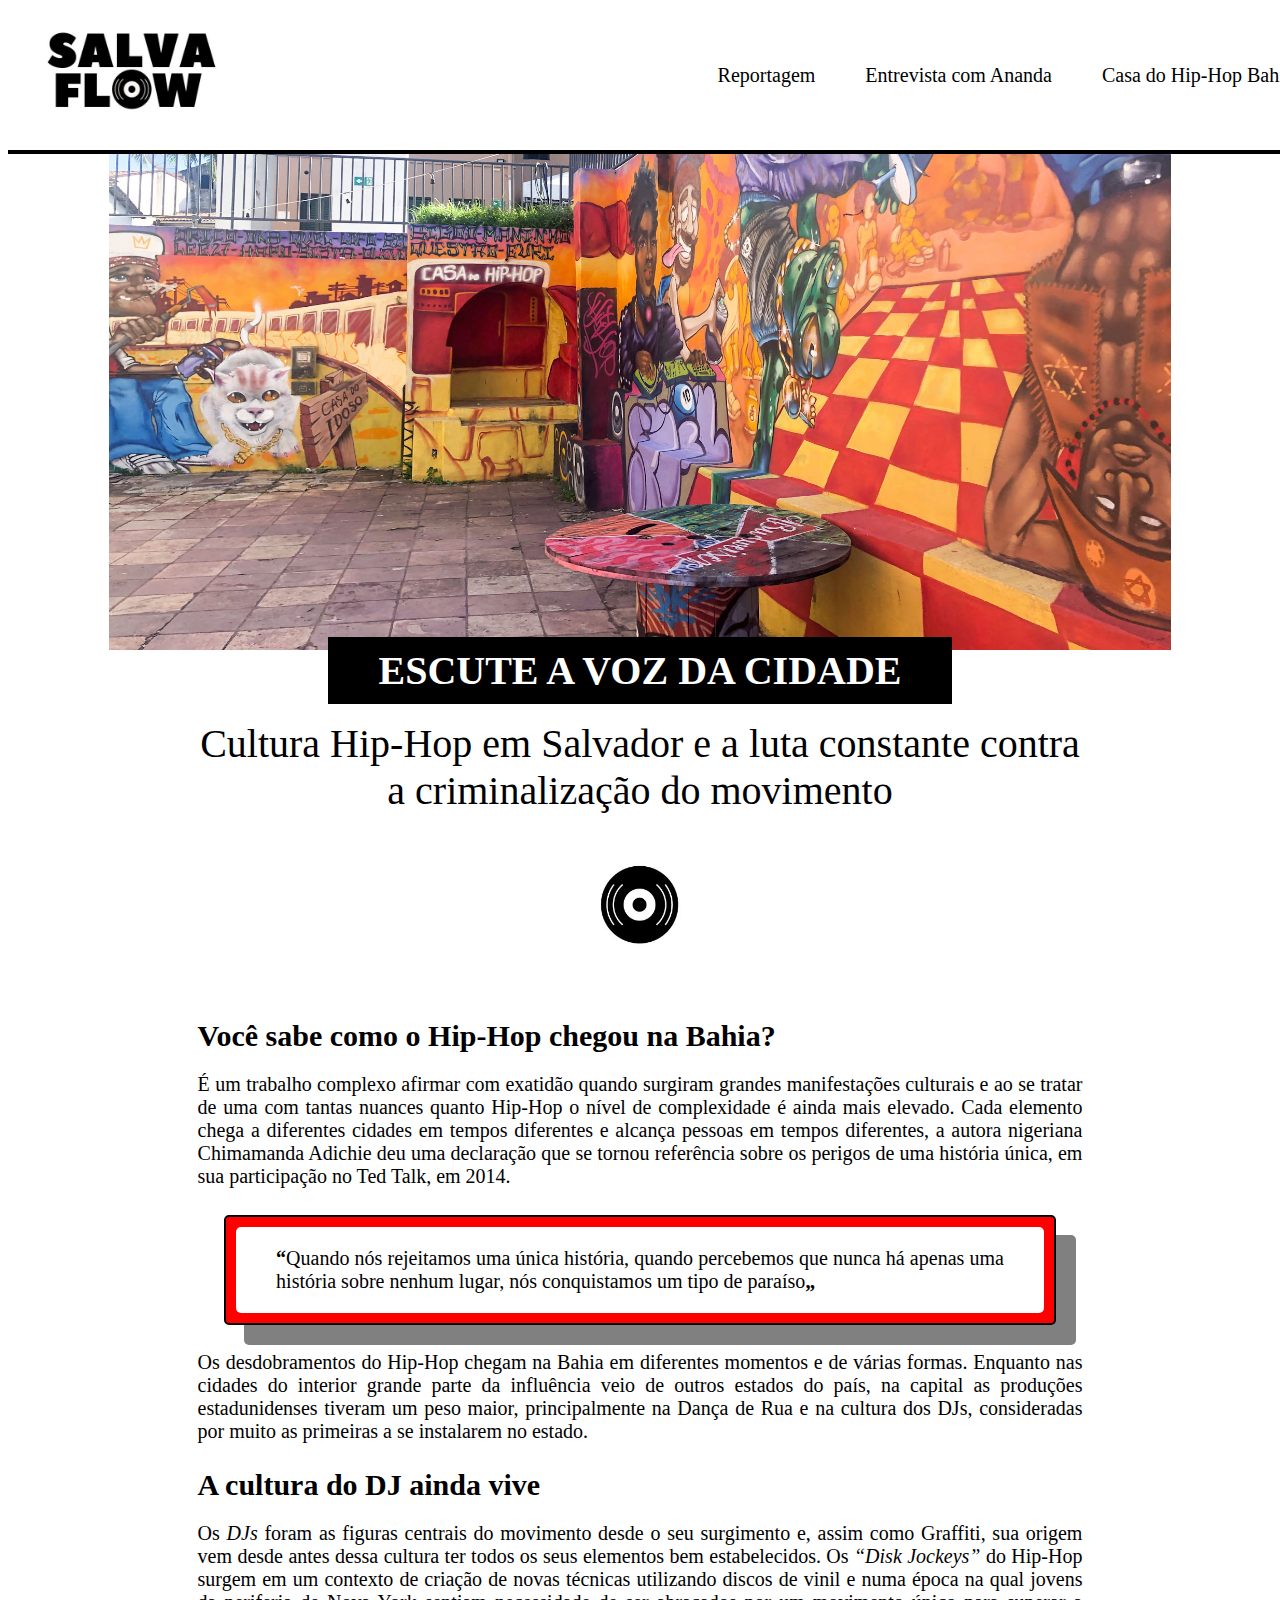
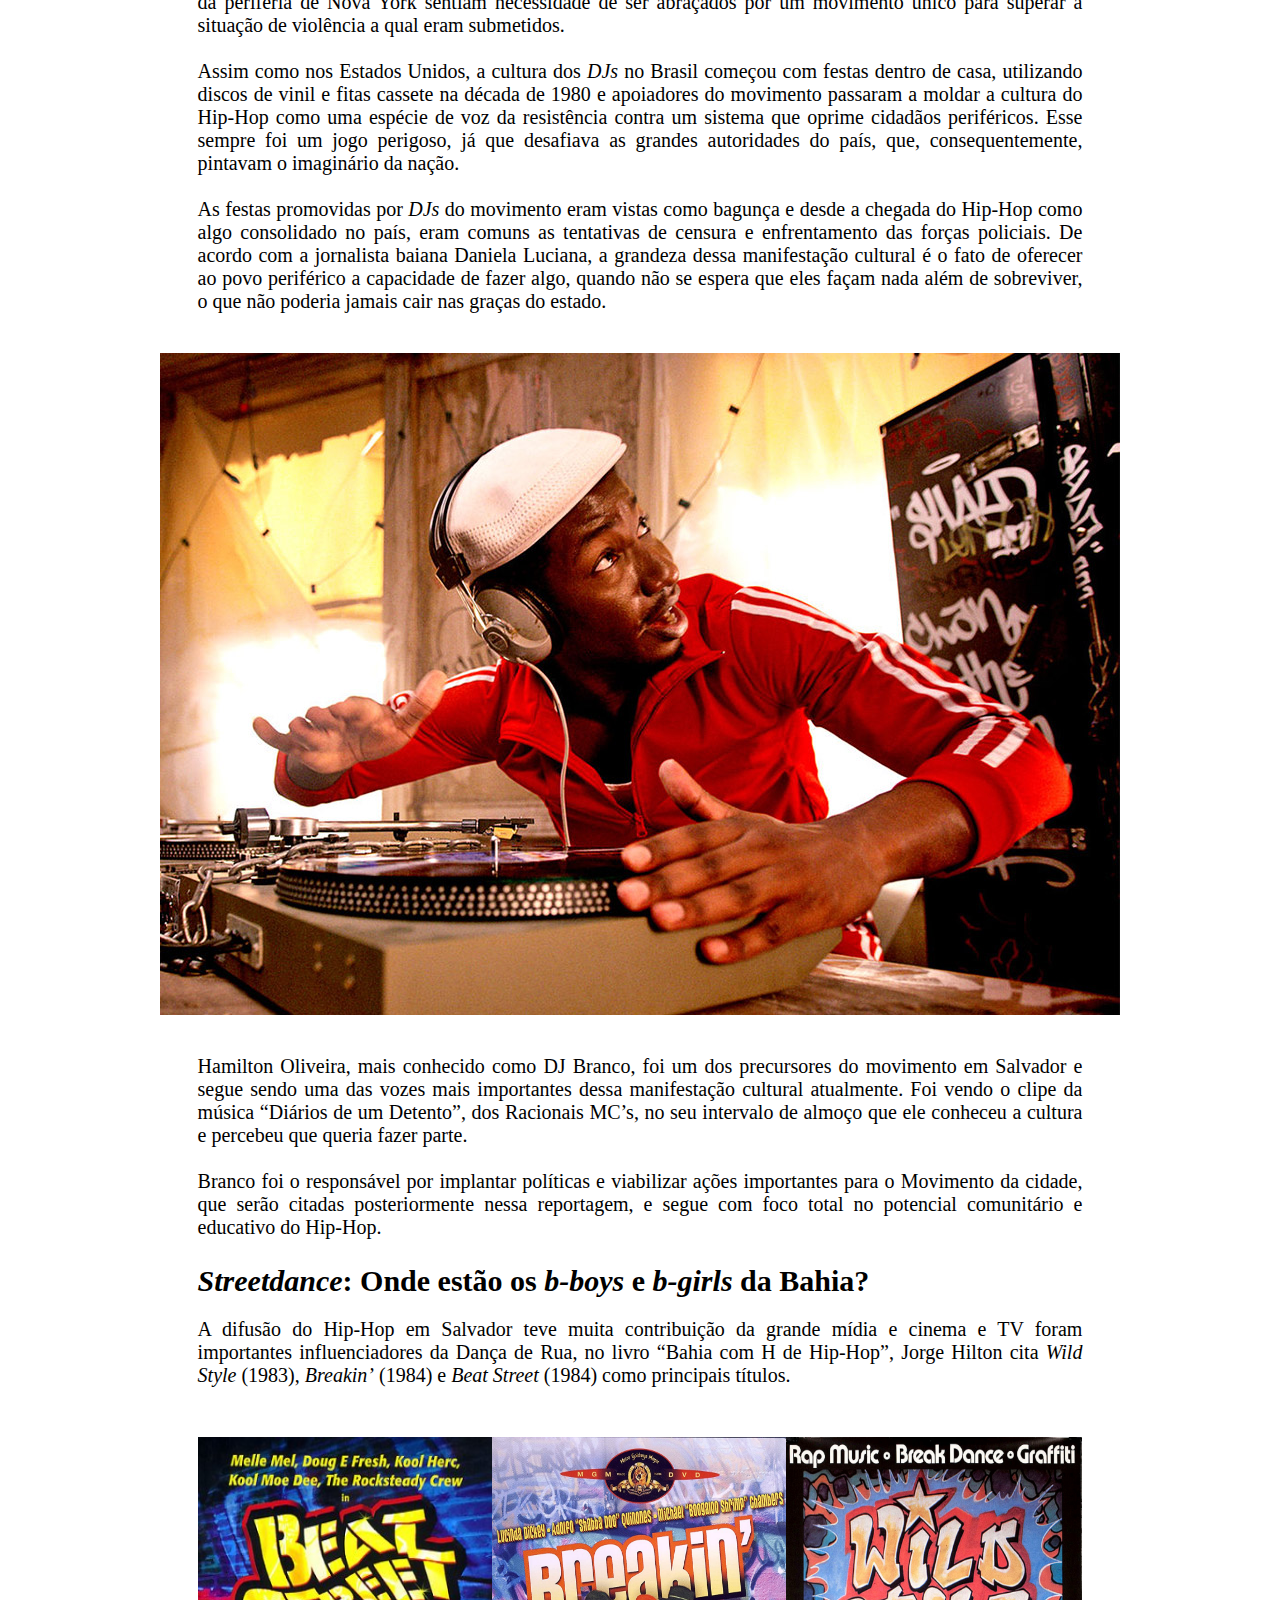
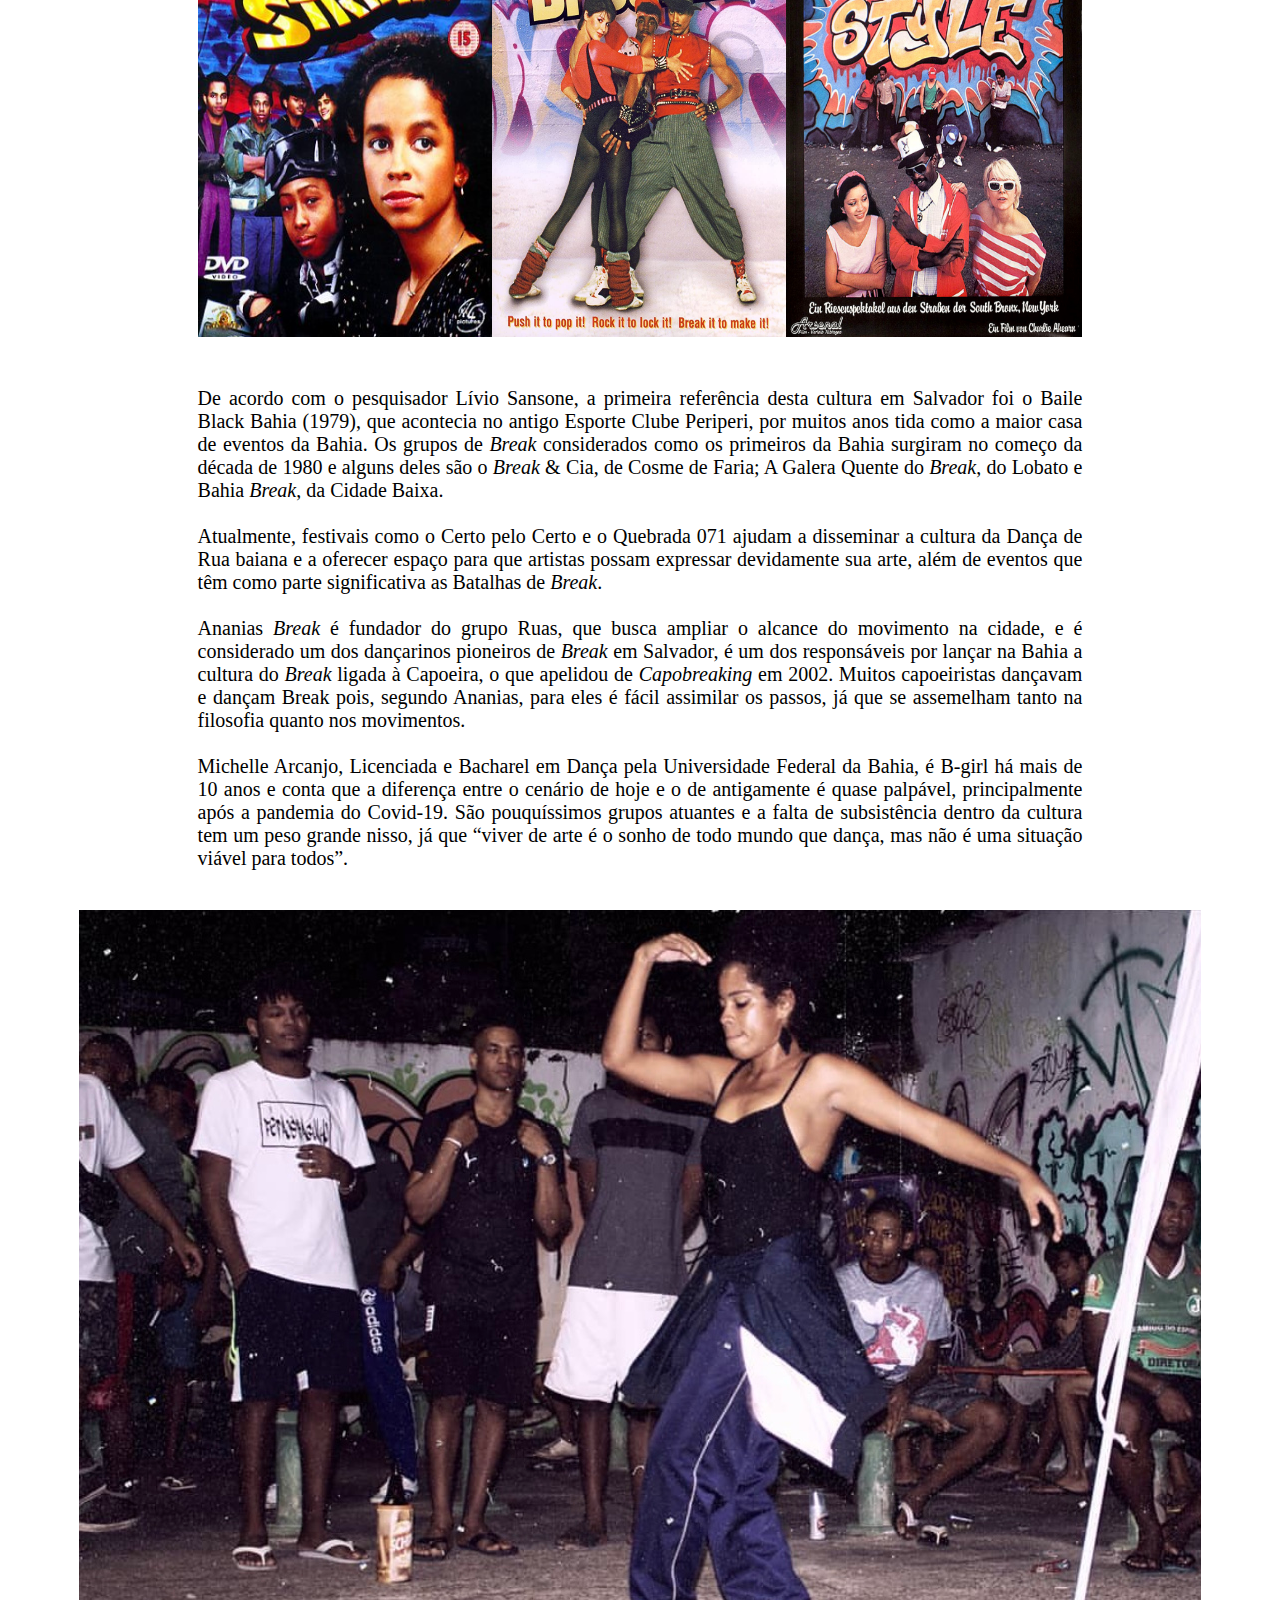
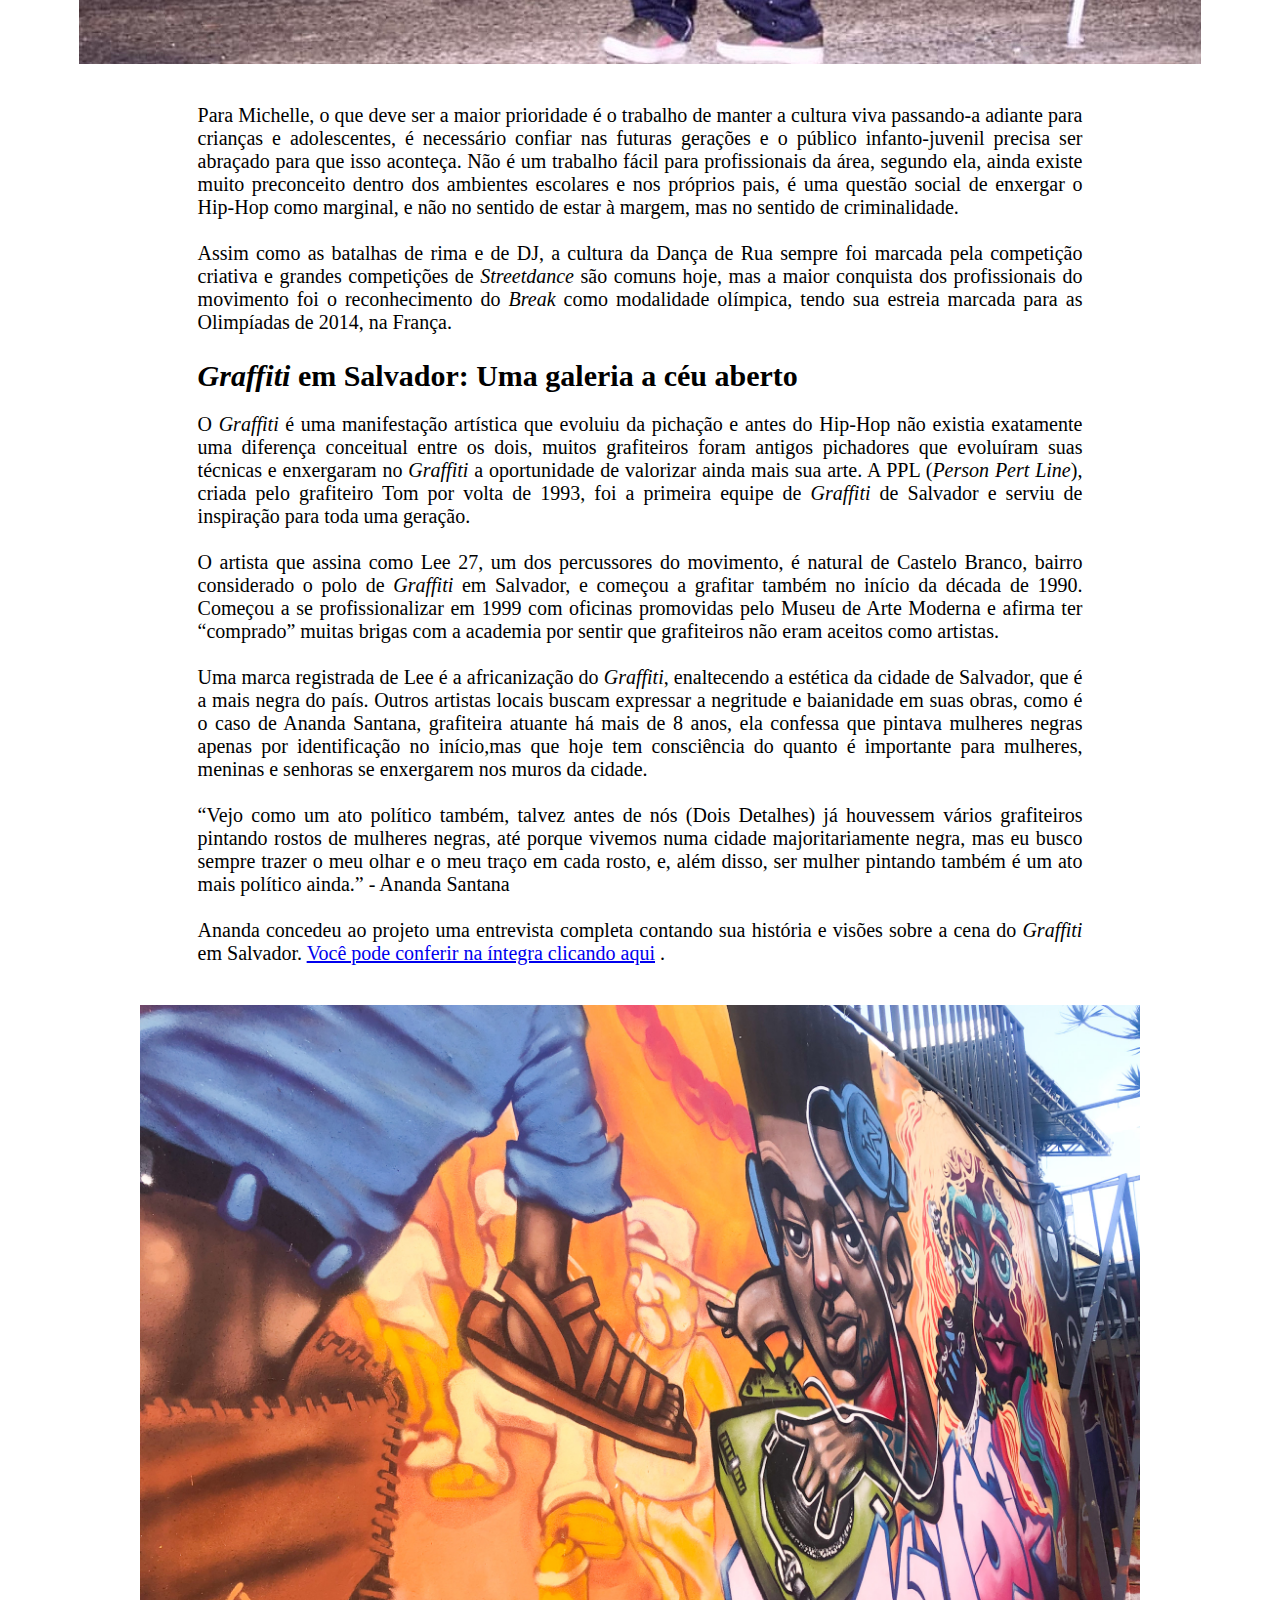
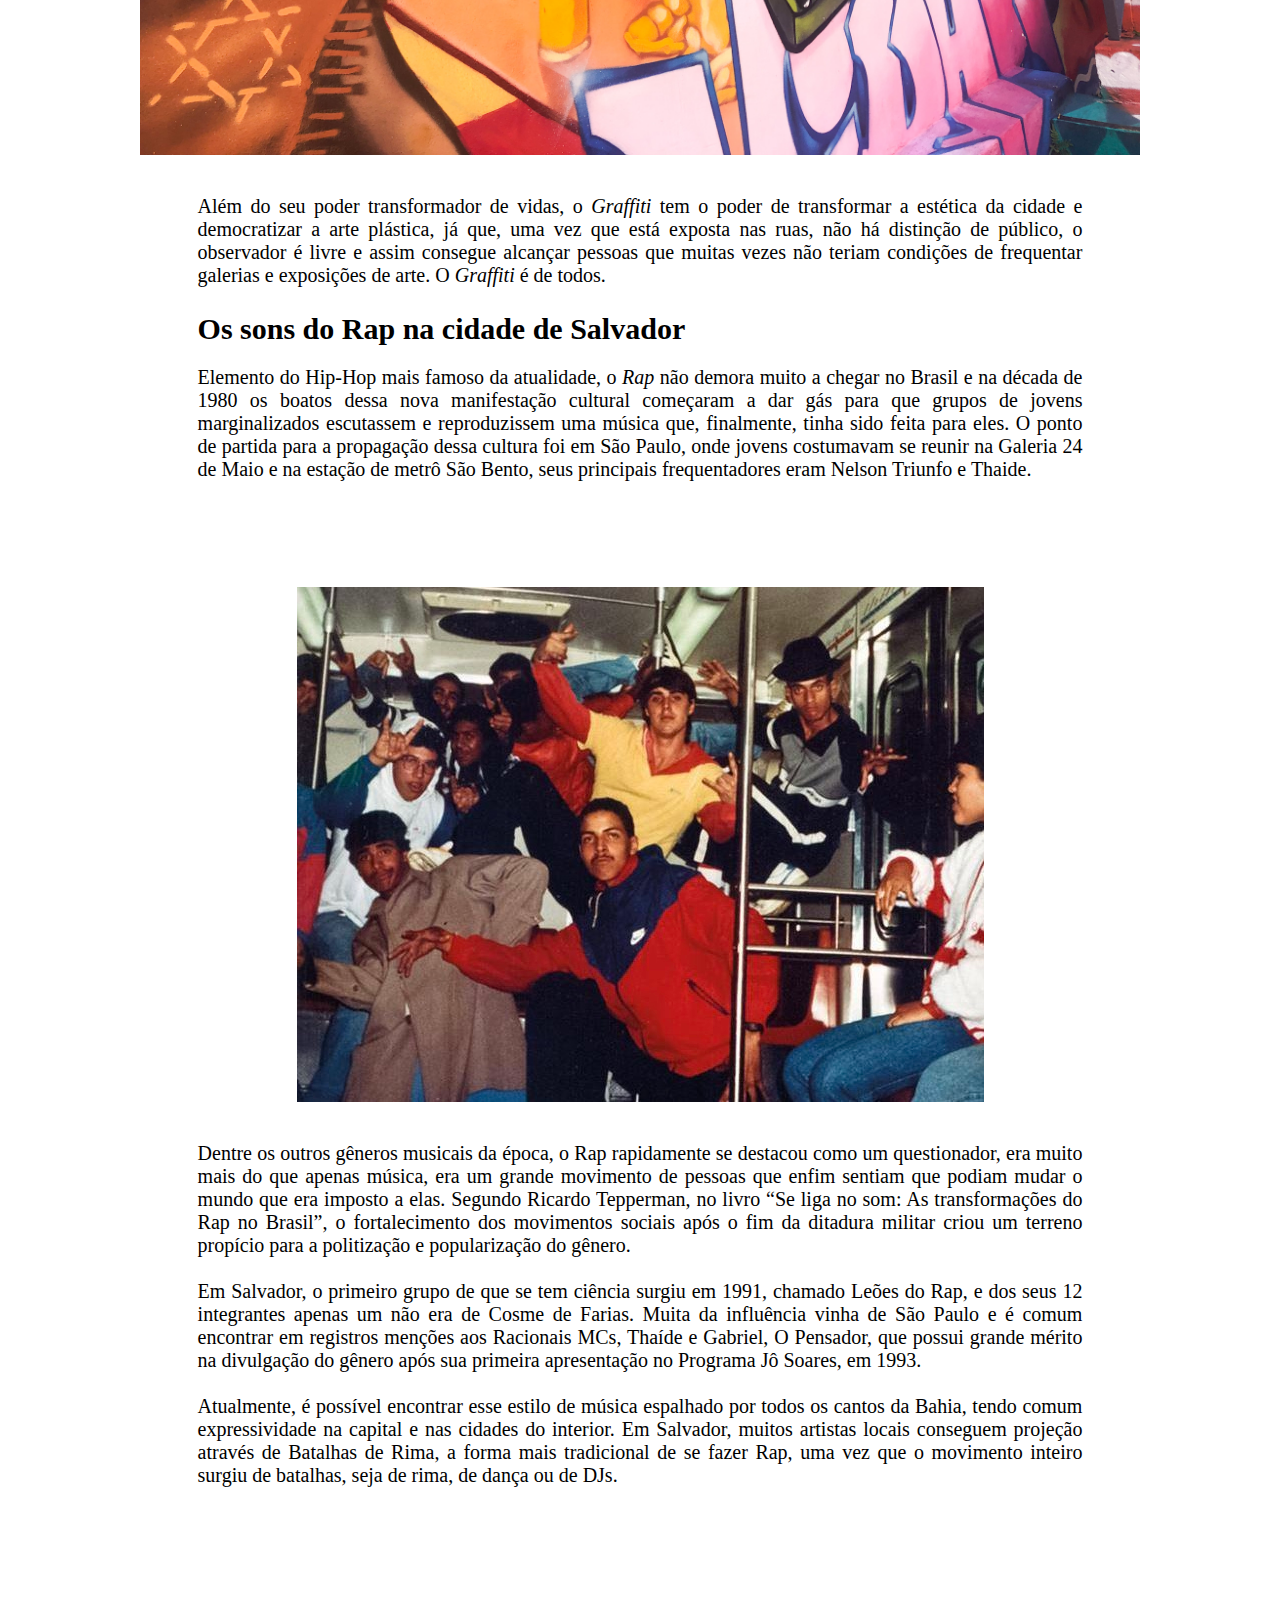
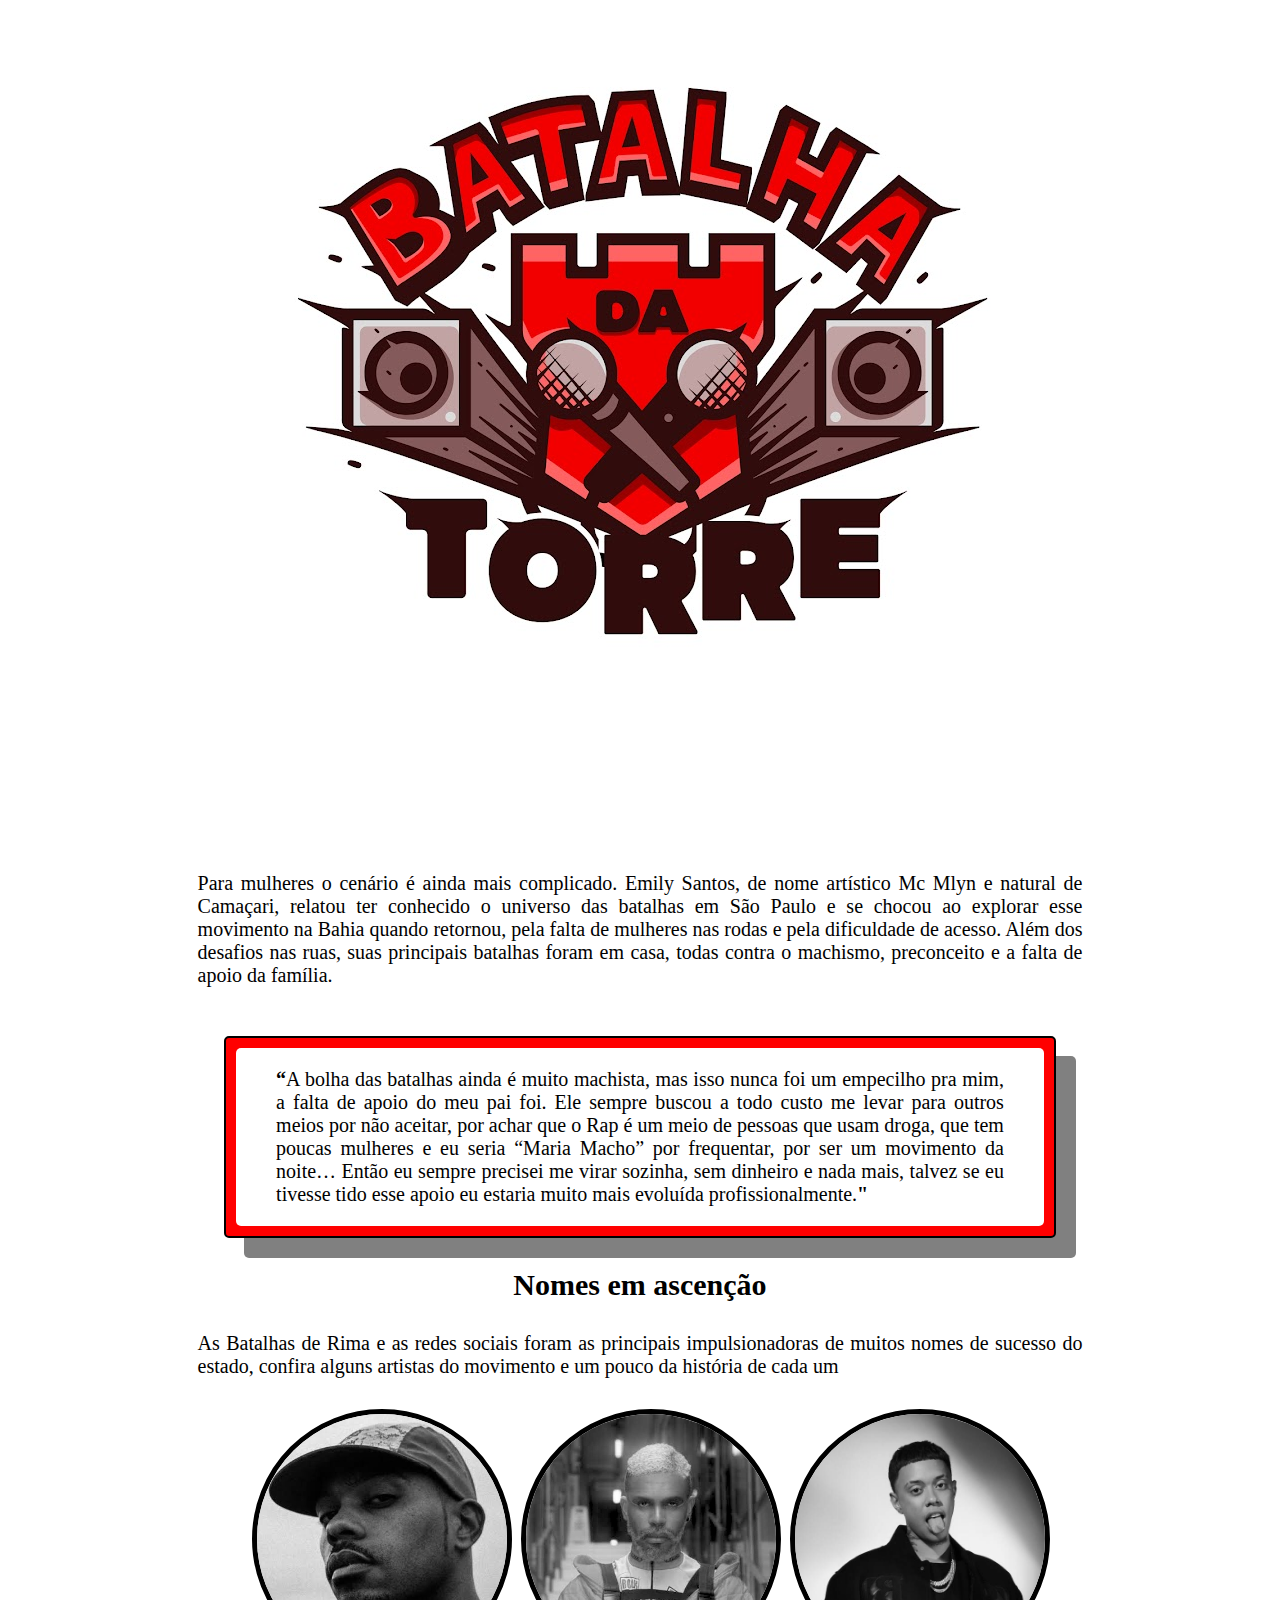
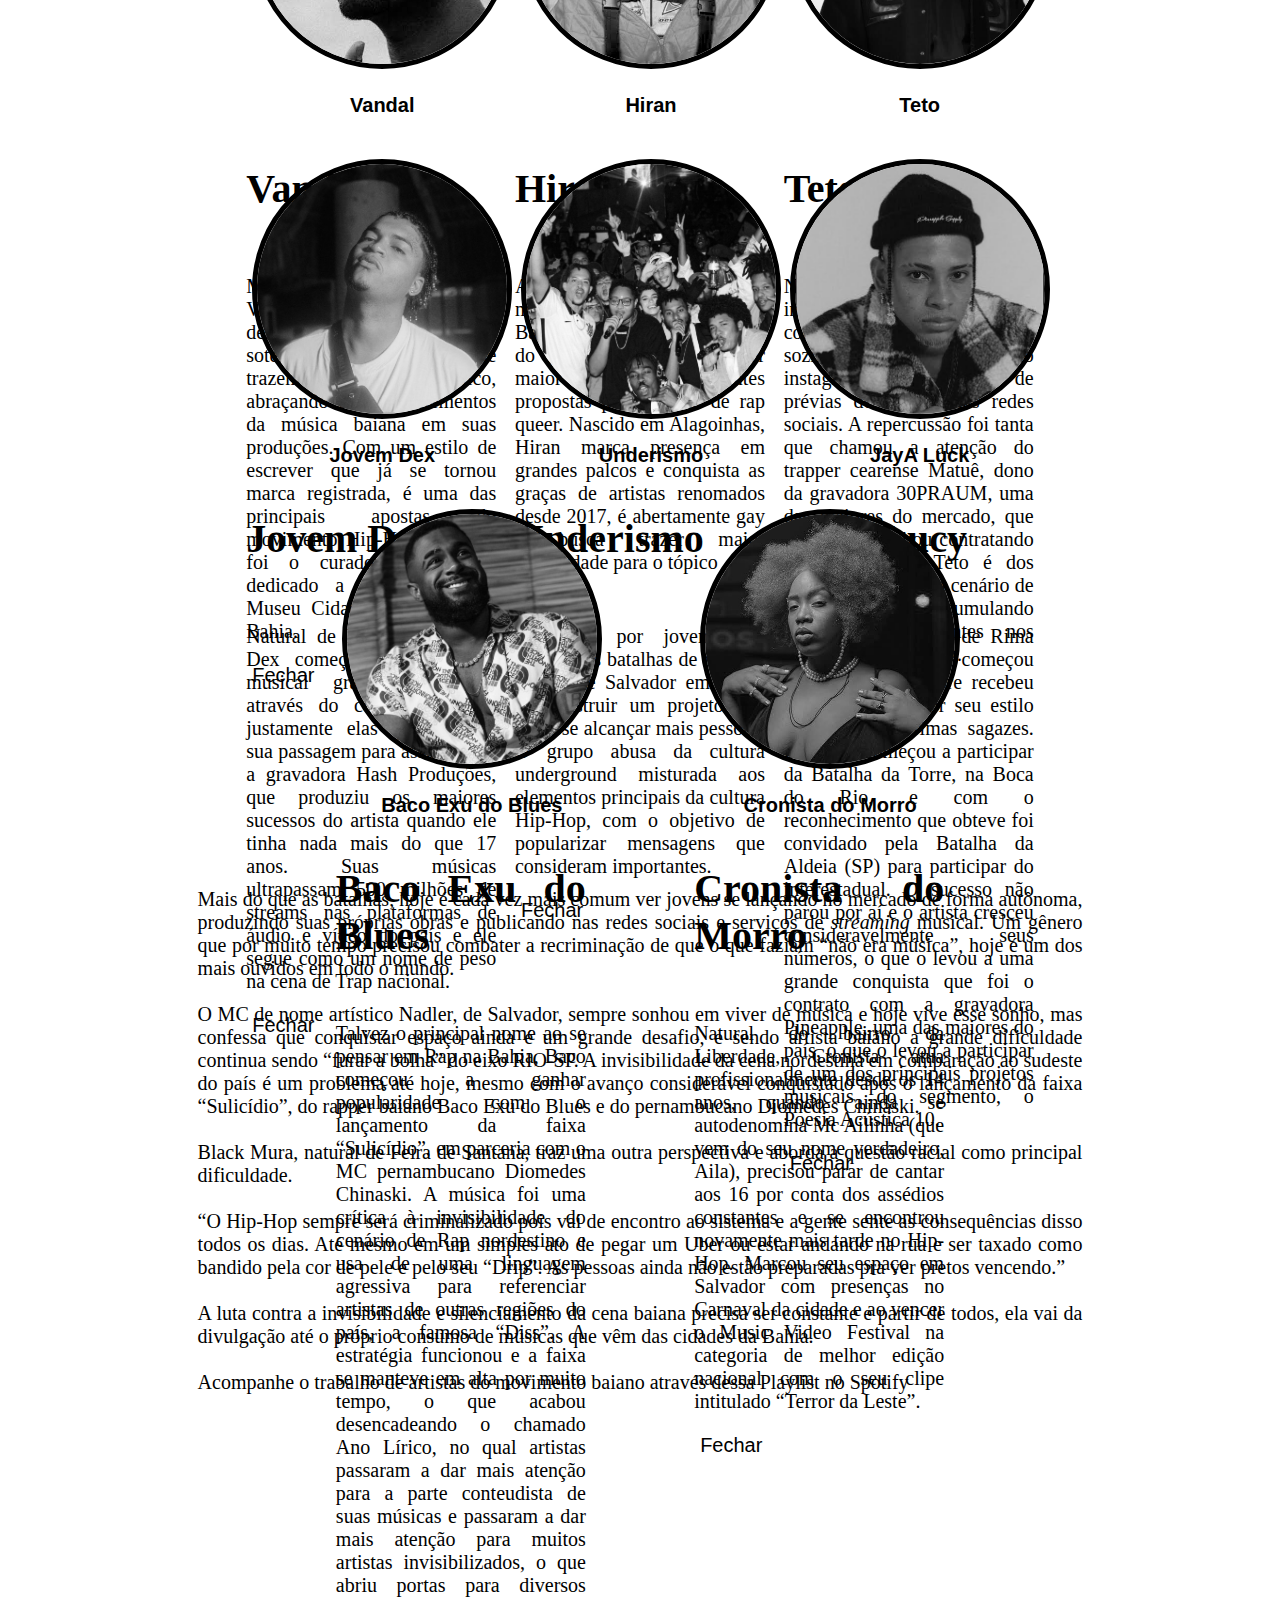
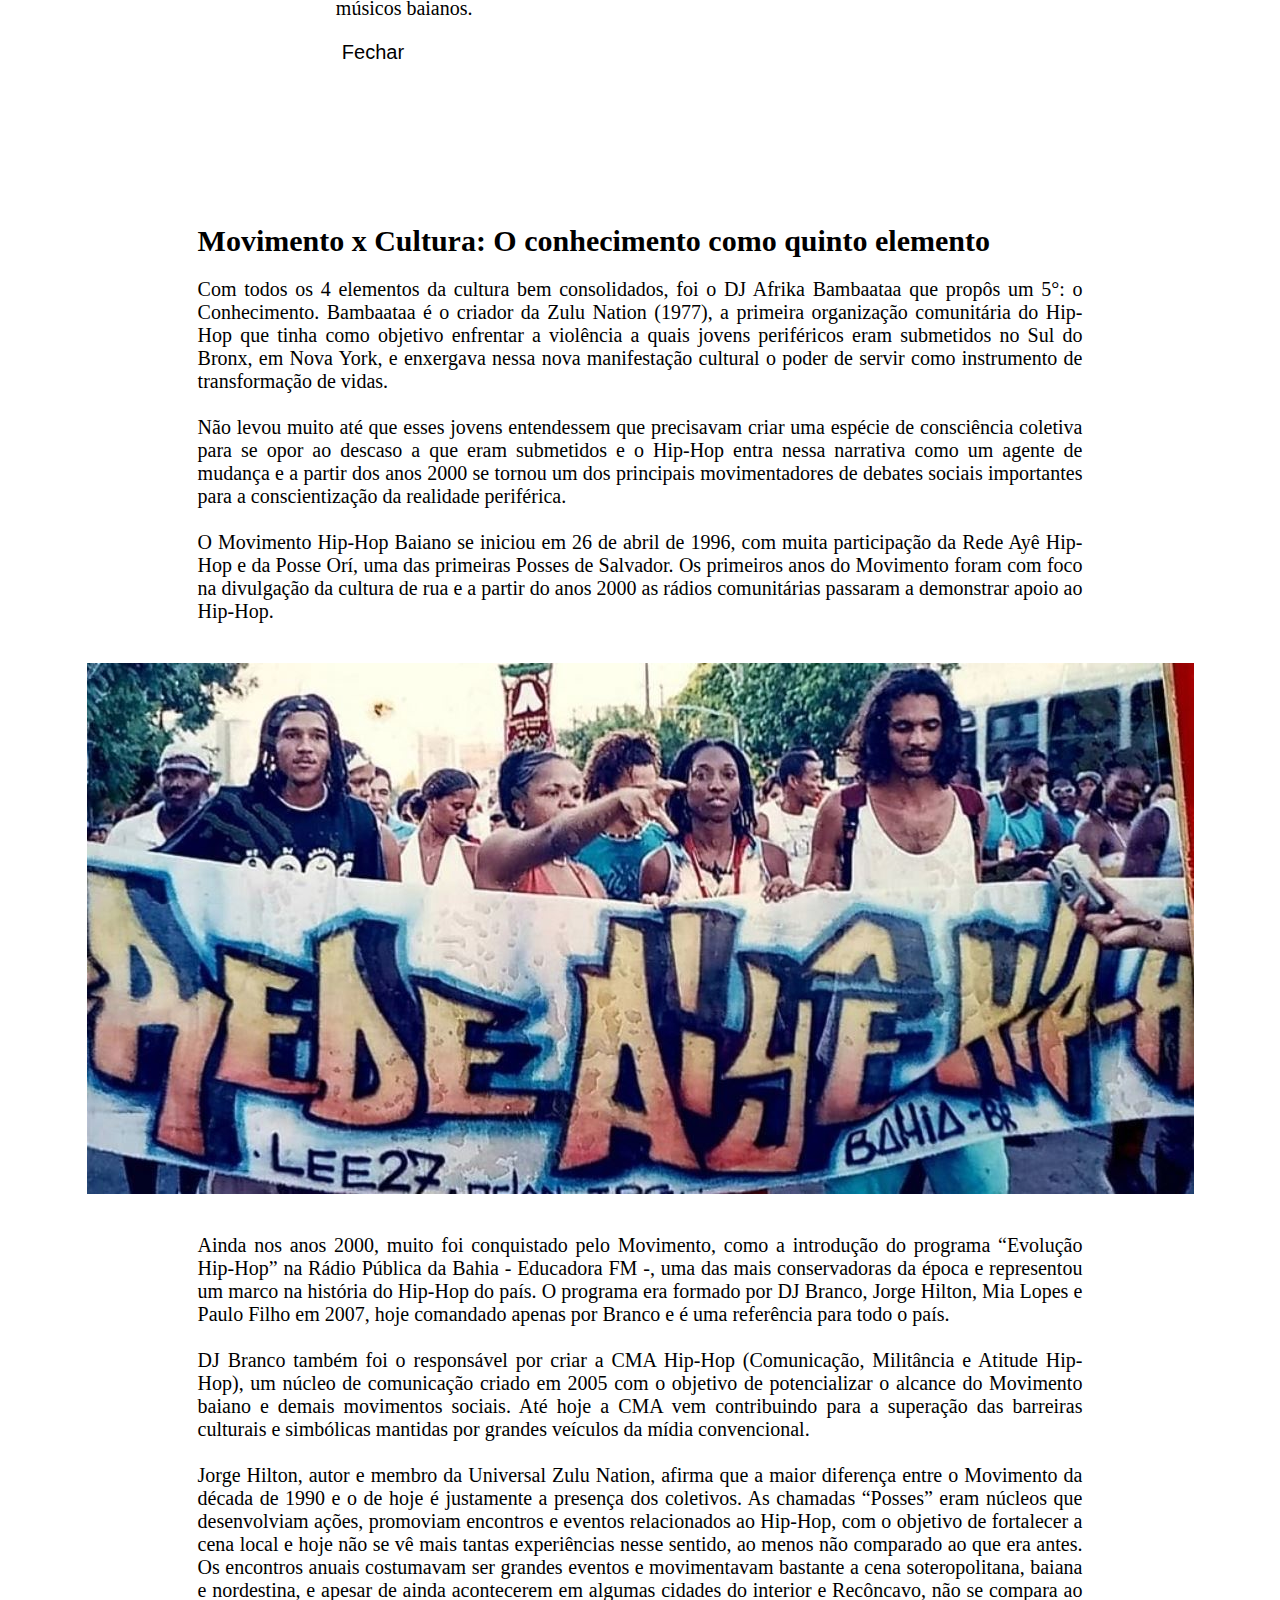
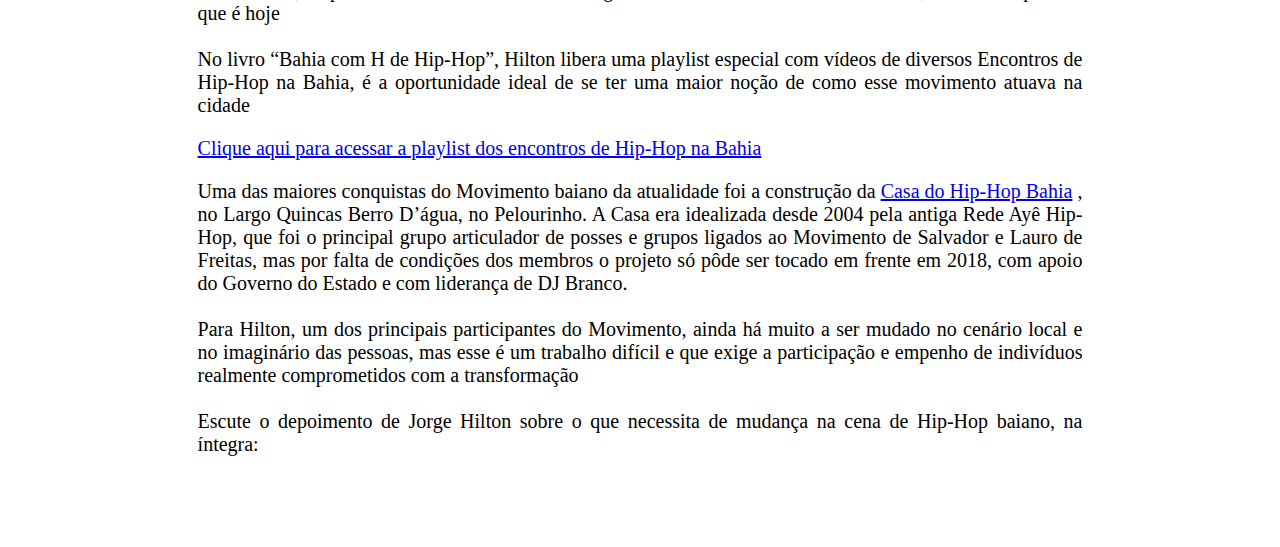
==== index.html @ 402ba2e2 "style: fix itallic h2 and align center h3" ====
<!DOCTYPE html>
<html lang="pt-br">

    <head>
        <meta charset="UTF-8">
        <title>SalvaFlow</title>
        <link rel="stylesheet" href="css/style.css">
        <link href="https://cdn.jsdelivr.net/npm/bootstrap@5.2.2/dist/css/bootstrap.min.css" rel="stylesheet"
            integrity="sha384-Zenh87qX5JnK2Jl0vWa8Ck2rdkQ2Bzep5IDxbcnCeuOxjzrPF/et3URy9Bv1WTRi" crossorigin="anonymous">
        <link rel="shortcut icon" href="img/salvaflow logo.JPG" type="image/x-icon">
    </head>

    <body>
        <header>
            <nav class="navAcompanhamento">
                <div>
                    <a href="index.html">
                        <img src="img/salvaflow branco.JPG" alt="" srcset="">
                    </a>
                </div>
                <div class="nav-content">
                    <div>
                        <a href="index.html">Reportagem</a>
                    </div>
                    <div>
                        <a href="Entrevista-Com-Ananda.html">Entrevista com Ananda</a>
                    </div>
                    <div>
                        <a href="Casa-Do-Hip-Hop-Bahia.html">Casa do Hip-Hop Bahia</a>
                    </div>
                </div>
            </nav>
        </header>
        <main>
            <section>
                <div class="landing-page">
                    <img src="img/ImagemLandingPage.jpg" alt="" class="LandingPageImage">
                    <h1 class="landing-page-title">ESCUTE A VOZ DA CIDADE</h1>
                    <p class="landing-page-subtitle">Cultura Hip-Hop em Salvador e a luta constante contra a
                        criminalização
                        do movimento</p>
                    <img src="img/salvaflow logo.JPG" alt="" class="SalvaFlowLogo">
                </div>
            </section>
            <section>
                <h2>Você sabe como o Hip-Hop chegou na Bahia?</h2>
                <p>
                    É um trabalho complexo afirmar com exatidão quando surgiram grandes manifestações culturais e ao se
                    tratar de uma com tantas nuances quanto Hip-Hop o nível de complexidade é ainda mais elevado. Cada
                    elemento chega a diferentes cidades em tempos diferentes e alcança pessoas em tempos diferentes, a
                    autora nigeriana Chimamanda Adichie deu uma declaração que se tornou referência sobre os perigos de
                    uma história única, em sua participação no Ted Talk, em 2014.
                </p>
                <div class="citacao">
                    <p>
                        <b>“</b>Quando nós rejeitamos uma única história, quando percebemos que nunca há apenas uma
                        história sobre
                        nenhum lugar, nós conquistamos um tipo de paraíso<b>„</b>
                    </p>
                </div>
                <p>
                    Os desdobramentos do Hip-Hop chegam na Bahia em diferentes momentos e de várias formas. Enquanto nas
                    cidades do interior grande parte da influência veio de outros estados do país, na capital as
                    produções estadunidenses tiveram um peso maior, principalmente na Dança de Rua e na cultura dos DJs,
                    consideradas por muito as primeiras a se instalarem no estado.
                </p>
            </section>
            <section>
                <h2>A cultura do DJ ainda vive</h2>
                <p>
                    Os <i>DJs</i> foram as figuras centrais do movimento desde o seu surgimento e, assim como Graffiti,
                    sua
                    origem vem desde antes dessa cultura ter todos os seus elementos bem estabelecidos. Os <i>“Disk
                        Jockeys”</i> do Hip-Hop surgem em um contexto de criação de novas técnicas utilizando discos de
                    vinil e
                    numa época na qual jovens da periferia de Nova York sentiam necessidade de ser abraçados por um
                    movimento único para superar a situação de violência a qual eram submetidos.
                    <br>
                    <br>
                    Assim como nos Estados Unidos, a cultura dos <i>DJs</i> no Brasil começou com festas dentro de casa,
                    utilizando discos de vinil e fitas cassete na década de 1980 e apoiadores do movimento passaram a
                    moldar a cultura do Hip-Hop como uma espécie de voz da resistência contra um sistema que oprime
                    cidadãos periféricos. Esse sempre foi um jogo perigoso, já que desafiava as grandes autoridades do
                    país, que, consequentemente, pintavam o imaginário da nação.
                    <br>
                    <br>
                    As festas promovidas por <i>DJs</i> do movimento eram vistas como bagunça e desde a chegada do
                    Hip-Hop como
                    algo consolidado no país, eram comuns as tentativas de censura e enfrentamento das forças policiais.
                    De acordo com a jornalista baiana Daniela Luciana, a grandeza dessa manifestação cultural é o fato
                    de oferecer ao povo periférico a capacidade de fazer algo, quando não se espera que eles façam nada
                    além de sobreviver, o que não poderia jamais cair nas graças do estado.
                </p>
                <div class="image">
                    <img src="img/dj grandmaster flash.jpg" alt="">
                </div>
                <p>
                    Hamilton Oliveira, mais conhecido como DJ Branco, foi um dos precursores do movimento em Salvador e
                    segue sendo uma das vozes mais importantes dessa manifestação cultural atualmente. Foi vendo o clipe
                    da música “Diários de um Detento”, dos Racionais MC’s, no seu intervalo de almoço que ele conheceu a
                    cultura e percebeu que queria fazer parte.
                    <br>
                    <br>
                    Branco foi o responsável por implantar políticas e viabilizar ações importantes para o Movimento da
                    cidade, que serão citadas posteriormente nessa reportagem, e segue com foco total no potencial
                    comunitário e educativo do Hip-Hop.
                </p>
            </section>
            <section>
                <h2><i style="font-size: 30px;">Streetdance</i>: Onde estão os <i style="font-size: 30px;">b-boys</i> e <i style="font-size: 30px;">b-girls</i> da Bahia?</h2>
                <p>
                    A difusão do Hip-Hop em Salvador teve muita contribuição da grande mídia e cinema e TV foram
                    importantes influenciadores da Dança de Rua, no livro “Bahia com H de Hip-Hop”, Jorge Hilton cita
                    <i>Wild Style</i> (1983), <i>Breakin’</i> (1984) e <i>Beat Street</i> (1984) como principais
                    títulos.
                </p>
                <div class="list-imgs">
                    <div>
                        <img src="img/FILME BEAT STREET CAPA.jpg" alt="">
                    </div>
                    <div>
                        <img src="img/FILME BREAKIN CAPA.jpg" alt="">
                    </div>
                    <div>
                        <img src="img/FILME WILD STYLE CAPA.jpg" alt="">
                    </div>
                </div>
                <p>
                    De acordo com o pesquisador Lívio Sansone, a primeira referência desta cultura em Salvador foi o
                    Baile Black Bahia (1979), que acontecia no antigo Esporte Clube Periperi, por muitos anos tida como
                    a maior casa de eventos da Bahia. Os grupos de <i>Break</i> considerados como os primeiros da Bahia
                    surgiram no começo da década de 1980 e alguns deles são o <i>Break</i> & Cia, de Cosme de Faria; A
                    Galera
                    Quente do <i>Break</i>, do Lobato e Bahia <i>Break</i>, da Cidade Baixa.
                    <br>
                    <br>
                    Atualmente, festivais como o Certo pelo Certo e o Quebrada 071 ajudam a disseminar a cultura da
                    Dança de Rua baiana e a oferecer espaço para que artistas possam expressar devidamente sua arte,
                    além de eventos que têm como parte significativa as Batalhas de <i>Break</i>.
                    <br>
                    <br>
                    Ananias <i>Break</i> é fundador do grupo Ruas, que busca ampliar o alcance do movimento na cidade, e
                    é
                    considerado um dos dançarinos pioneiros de <i>Break</i> em Salvador, é um dos responsáveis por
                    lançar na
                    Bahia a cultura do <i>Break</i> ligada à Capoeira, o que apelidou de <i>Capobreaking</i> em 2002.
                    Muitos
                    capoeiristas dançavam e dançam Break pois, segundo Ananias, para eles é fácil assimilar os passos,
                    já que se assemelham tanto na filosofia quanto nos movimentos.
                    <br>
                    <br>
                    Michelle Arcanjo, Licenciada e Bacharel em Dança pela Universidade Federal da Bahia, é B-girl há
                    mais de 10 anos e conta que a diferença entre o cenário de hoje e o de antigamente é quase palpável,
                    principalmente após a pandemia do Covid-19. São pouquíssimos grupos atuantes e a falta de
                    subsistência dentro da cultura tem um peso grande nisso, já que “viver de arte é o sonho de todo
                    mundo que dança, mas não é uma situação viável para todos”.
                </p>
                <div class="image">
                    <img src="img/MICHELLE ARCANJO.jpg" alt="">
                </div>
                <p>
                    Para Michelle, o que deve ser a maior prioridade é o trabalho de manter a cultura viva passando-a
                    adiante para crianças e adolescentes, é necessário confiar nas futuras gerações e o público
                    infanto-juvenil precisa ser abraçado para que isso aconteça. Não é um trabalho fácil para
                    profissionais da área, segundo ela, ainda existe muito preconceito dentro dos ambientes escolares e
                    nos próprios pais, é uma questão social de enxergar o Hip-Hop como marginal, e não no sentido de
                    estar à margem, mas no sentido de criminalidade.
                    <br>
                    <br>
                    Assim como as batalhas de rima e de DJ, a cultura da Dança de Rua sempre foi marcada pela competição
                    criativa e grandes competições de <i>Streetdance</i> são comuns hoje, mas a maior conquista dos
                    profissionais do movimento foi o reconhecimento do <i>Break</i> como modalidade olímpica, tendo sua
                    estreia
                    marcada para as Olimpíadas de 2014, na França.
                </p>
            </section>
            <section>
                <h2><i style="font-size: 30px;">Graffiti</i> em Salvador: Uma galeria a céu aberto</h2>
                <p>
                    O <i>Graffiti</i> é uma manifestação artística que evoluiu da pichação e antes do Hip-Hop não
                    existia
                    exatamente uma diferença conceitual entre os dois, muitos grafiteiros foram antigos pichadores que
                    evoluíram suas técnicas e enxergaram no <i>Graffiti</i> a oportunidade de valorizar ainda mais sua
                    arte. A
                    PPL (<i>Person Pert Line</i>), criada pelo grafiteiro Tom por volta de 1993, foi a primeira equipe
                    de
                    <i>Graffiti</i> de Salvador e serviu de inspiração para toda uma geração.
                    <br>
                    <br>
                    O artista que assina como Lee 27, um dos percussores do movimento, é natural de Castelo Branco,
                    bairro considerado o polo de <i>Graffiti</i> em Salvador, e começou a grafitar também no início da
                    década
                    de 1990. Começou a se profissionalizar em 1999 com oficinas promovidas pelo Museu de Arte Moderna e
                    afirma ter “comprado” muitas brigas com a academia por sentir que grafiteiros não eram aceitos como
                    artistas.
                    <br>
                    <br>
                    Uma marca registrada de Lee é a africanização do <i>Graffiti</i>, enaltecendo a estética da cidade
                    de
                    Salvador, que é a mais negra do país. Outros artistas locais buscam expressar a negritude e
                    baianidade em suas obras, como é o caso de Ananda Santana, grafiteira atuante há mais de 8 anos, ela
                    confessa que pintava mulheres negras apenas por identificação no início,mas que hoje tem consciência
                    do quanto é importante para mulheres, meninas e senhoras se enxergarem nos muros da cidade.
                    <br>
                    <br>
                    “Vejo como um ato político também, talvez antes de nós (Dois Detalhes) já houvessem vários
                    grafiteiros pintando rostos de mulheres negras, até porque vivemos numa cidade majoritariamente
                    negra, mas eu busco sempre trazer o meu olhar e o meu traço em cada rosto, e, além disso, ser mulher
                    pintando também é um ato mais político ainda.” - Ananda Santana
                    <br>
                    <br>
                    Ananda concedeu ao projeto uma entrevista completa contando sua história e visões sobre a cena do
                    <i>Graffiti</i> em Salvador. <a href="Entrevista-Com-Ananda.html">Você pode conferir na íntegra
                        clicando
                        aqui</a> .
                </p>
                <div class="image">
                    <img src="img/IMG_Reportagem Grafitti.jpg" alt="" srcset="" style="width: 1000px;">
                </div>
                <p>
                    Além do seu poder transformador de vidas, o <i>Graffiti</i> tem o poder de transformar a estética da
                    cidade
                    e democratizar a arte plástica, já que, uma vez que está exposta nas ruas, não há distinção de
                    público, o observador é livre e assim consegue alcançar pessoas que muitas vezes não teriam
                    condições de frequentar galerias e exposições de arte. O <i>Graffiti</i> é de todos.
                </p>
            </section>
            <section>
                <h2>Os sons do Rap na cidade de Salvador</h2>
                <p>
                    Elemento do Hip-Hop mais famoso da atualidade, o <i>Rap</i> não demora muito a chegar no Brasil e na
                    década
                    de 1980 os boatos dessa nova manifestação cultural começaram a dar gás para que grupos de jovens
                    marginalizados escutassem e reproduzissem uma música que, finalmente, tinha sido feita para eles. O
                    ponto de partida para a propagação dessa cultura foi em São Paulo, onde jovens costumavam se reunir
                    na Galeria 24 de Maio e na estação de metrô São Bento, seus principais frequentadores eram Nelson
                    Triunfo e Thaide.
                </p>
                <br>
                <br>
                <div class="image">
                    <img src="img/Turma-no-metro-1986..jpg" alt="" srcset="">
                </div>
                <p>
                    Dentre os outros gêneros musicais da época, o Rap rapidamente se destacou como um questionador, era
                    muito mais do que apenas música, era um grande movimento de pessoas que enfim sentiam que podiam
                    mudar o mundo que era imposto a elas. Segundo Ricardo Tepperman, no livro “Se liga no som: As
                    transformações do Rap no Brasil”, o fortalecimento dos movimentos sociais após o fim da ditadura
                    militar criou um terreno propício para a politização e popularização do gênero.
                    <br>
                    <br>
                    Em Salvador, o primeiro grupo de que se tem ciência surgiu em 1991, chamado Leões do Rap, e dos seus
                    12 integrantes apenas um não era de Cosme de Farias. Muita da influência vinha de São Paulo e é
                    comum encontrar em registros menções aos Racionais MCs, Thaíde e Gabriel, O Pensador, que possui
                    grande mérito na divulgação do gênero após sua primeira apresentação no Programa Jô Soares, em 1993.
                    <br>
                    <br>
                    Atualmente, é possível encontrar esse estilo de música espalhado por todos os cantos da Bahia, tendo
                    comum expressividade na capital e nas cidades do interior. Em Salvador, muitos artistas locais
                    conseguem projeção através de Batalhas de Rima, a forma mais tradicional de se fazer Rap, uma vez
                    que o movimento inteiro surgiu de batalhas, seja de rima, de dança ou de DJs.
                </p>
                <div class="image">
                    <a href="https://youtube.com/c/BatalhadaTorre" target="_blank"><img src="img/batalha da torre.jpg"
                            alt=""></a>
                </div>
                <p>
                    Para mulheres o cenário é ainda mais complicado. Emily Santos, de nome artístico Mc Mlyn e natural
                    de Camaçari, relatou ter conhecido o universo das batalhas em São Paulo e se chocou ao explorar esse
                    movimento na Bahia quando retornou, pela falta de mulheres nas rodas e pela dificuldade de acesso.
                    Além dos desafios nas ruas, suas principais batalhas foram em casa, todas contra o machismo,
                    preconceito e a falta de apoio da família.
                    <br>
                    <br>
                <div class="citacao">
                    <p>
                        <b>“</b>A bolha das batalhas ainda é muito machista, mas isso nunca foi um empecilho pra mim, a
                        falta de
                        apoio do meu pai foi. Ele sempre buscou a todo custo me levar para outros meios por não aceitar,
                        por
                        achar que o Rap é um meio de pessoas que usam droga, que tem poucas mulheres e eu seria “Maria
                        Macho” por frequentar, por ser um movimento da noite… Então eu sempre precisei me virar sozinha,
                        sem
                        dinheiro e nada mais, talvez se eu tivesse tido esse apoio eu estaria muito mais evoluída
                        profissionalmente.<b>"</b>
                    </p>
                </div>
                </p>
            </section>
            <section>
                <h3 class="NomesEmAscencao">Nomes em ascenção</h3>
                <p>As Batalhas de Rima e as redes sociais foram as principais impulsionadoras de muitos nomes de
                    sucesso do estado, confira alguns artistas do movimento e um pouco da história de cada um</p>

                <div class="Artistas">
                    <div class="Artista">
                        <button type="button" data-bs-toggle="modal" data-bs-target="#staticVandal">
                            <img src="img/VANDAL.jpg" alt="" srcset="">
                            <h3>Vandal</h3>
                        </button>
                        <div class="modal fade" id="staticVandal"  data-bs-keyboard="false"
                            tabindex="-1" aria-labelledby="staticBackdropLabel" aria-hidden="true">
                            <div class="modal-dialog">
                                <div class="modal-content">
                                    <div class="modal-header">
                                        <h1 class="modal-title fs-5" id="staticBackdropLabel">Vandal</h1>
                                        <button type="button" class="btn-close" data-bs-dismiss="modal"
                                            aria-label="Close"></button>
                                    </div>
                                    <div class="modal-body">
                                        <p>
                                            Morador da Cidade Nova, Vandal é um dos nomes em destaque da cena do Rap
                                            soteropolitano,
                                            com
                                            faixas que trazem um estilo único, abraçando diversos elementos da música
                                            baiana em suas
                                            produções.
                                            Com um estilo de escrever que já se tornou marca registrada, é uma das
                                            principais
                                            apostas do
                                            movimento Hip-Hop baiano e foi o curador do espaço dedicado a rap e trap no
                                            Museu Cidade
                                            da
                                            Música da Bahia.
                                        </p>
                                    </div>
                                    <div class="modal-footer">
                                        <button type="button" class="btn btn-secondary"
                                            data-bs-dismiss="modal">Fechar</button>
                                    </div>
                                </div>
                            </div>
                        </div>
                    </div>
                    <div class="Artista">
                        <button type="button" data-bs-toggle="modal" data-bs-target="#staticHiran">
                            <img src="img/HIRAN.jpg" alt="" srcset="">
                            <h3>Hiran</h3>
                        </button>
                        <div class="modal fade" id="staticHiran"  data-bs-keyboard="false"
                            tabindex="-1" aria-labelledby="staticBackdropLabel" aria-hidden="true">
                            <div class="modal-dialog">
                                <div class="modal-content">
                                    <div class="modal-header">
                                        <h1 class="modal-title fs-5" id="staticBackdropLabel">Hiran</h1>
                                        <button type="button" class="btn-close" data-bs-dismiss="modal"
                                            aria-label="Close"></button>
                                    </div>
                                    <div class="modal-body">
                                        <p>
                                            Além de ser destaque no movimento geral de rap da Bahia, o artista caiu nas
                                            graças do
                                            público ao buscar trazer maior visibilidade e diferentes propostas para a
                                            cena de rap
                                            queer.
                                            Nascido em Alagoinhas, Hiran marca presença em grandes palcos e conquista as
                                            graças de
                                            artistas renomados desde 2017, é abertamente gay e busca trazer maior
                                            visibilidade para
                                            o
                                            tópico
                                        </p>
                                    </div>
                                    <div class="modal-footer">
                                        <button type="button" class="btn btn-secondary"
                                            data-bs-dismiss="modal">Fechar</button>
                                    </div>
                                </div>
                            </div>
                        </div>

                    </div>
                    <div class="Artista">
                        <button type="button" data-bs-toggle="modal" data-bs-target="#staticTeto">
                            <img src="img/TETO.jpg" alt="" srcset="">
                            <h3>Teto</h3>
                        </button>
                        <div class="modal fade" id="staticTeto"  data-bs-keyboard="false"
                            tabindex="-1" aria-labelledby="staticBackdropLabel" aria-hidden="true">
                            <div class="modal-dialog">
                                <div class="modal-content">
                                    <div class="modal-header">
                                        <h1 class="modal-title fs-5" id="staticBackdropLabel">Teto</h1>
                                        <button type="button" class="btn-close" data-bs-dismiss="modal"
                                            aria-label="Close"></button>
                                    </div>
                                    <div class="modal-body">
                                        <p>
                                            Nascido em Jacobina, no interior da Bahia, começou a construir sua
                                            popularidade sozinho,
                                            com
                                            lives no instagram e lançamento de prévias de música nas redes sociais. A
                                            repercussão
                                            foi
                                            tanta que chamou a atenção do trapper cearense Matuê, dono da gravadora
                                            30PRAUM, uma das
                                            maiores do mercado, que mais tarde acabou contratando o artista.
                                            Hoje, Teto é dos principais nomes do cenário de Trap do Brasil, acumulando
                                            centenas de
                                            ouvintes nos serviços de streaming.
                                        </p>
                                    </div>
                                    <div class="modal-footer">
                                        <button type="button" class="btn btn-secondary"
                                            data-bs-dismiss="modal">Fechar</button>
                                    </div>
                                </div>
                            </div>
                        </div>
                    </div>
                    <div class="Artista">
                        <button type="button" data-bs-toggle="modal" data-bs-target="#staticDex">
                            <img src="img/JOVEM DEX.jpg" alt="" srcset="">
                            <h3>Jovem Dex</h3>
                        </button>
                        <div class="modal fade" id="staticDex"  data-bs-keyboard="false"
                            tabindex="-1" aria-labelledby="staticBackdropLabel" aria-hidden="true">
                            <div class="modal-dialog">
                                <div class="modal-content">
                                    <div class="modal-header">
                                        <h1 class="modal-title fs-5" id="staticBackdropLabel">Jovem Dex</h1>
                                        <button type="button" class="btn-close" data-bs-dismiss="modal"
                                            aria-label="Close"></button>
                                    </div>
                                    <div class="modal-body">
                                        <p>
                                            Natural de Feira de Santana, Dex começou sua trajetória musical gravando
                                            músicas através
                                            do
                                            celular e foram justamente elas que abriram sua passagem para assinar com a
                                            gravadora
                                            Hash
                                            Produções, que produziu os maiores sucessos do artista quando ele tinha nada
                                            mais do que
                                            17
                                            anos.
                                            Suas músicas ultrapassam 500 milhões de streams nas plataformas de áudio e
                                            vídeo do país
                                            e
                                            ele segue como um nome de peso na cena de Trap nacional.
                                        </p>
                                    </div>
                                    <div class="modal-footer">
                                        <button type="button" class="btn btn-secondary"
                                            data-bs-dismiss="modal">Fechar</button>
                                    </div>
                                </div>
                            </div>
                        </div>
                    </div>
                    <div class="Artista">
                        <button type="button" data-bs-toggle="modal" data-bs-target="#staticUnderismo">
                            <img src="img/UNDERISMO.jpg" alt="" srcset="">
                            <h3>Underismo</h3>
                        </button>
                        <div class="modal fade" id="staticUnderismo"  data-bs-keyboard="false"
                            tabindex="-1" aria-labelledby="staticBackdropLabel" aria-hidden="true">
                            <div class="modal-dialog">
                                <div class="modal-content">
                                    <div class="modal-header">
                                        <h1 class="modal-title fs-5" id="staticBackdropLabel">Underismo</h1>
                                        <button type="button" class="btn-close" data-bs-dismiss="modal"
                                            aria-label="Close"></button>
                                    </div>
                                    <div class="modal-body">
                                        <p>
                                            Composta por jovens que saíram das batalhas de rima da cidade de Salvador em busca de
                                            construir um projeto que pudesse alcançar mais pessoas. O grupo abusa da cultura
                                            underground
                                            misturada aos elementos principais da cultura Hip-Hop, com o objetivo de popularizar
                                            mensagens que consideram importantes.
                                        </p>
                                    </div>
                                    <div class="modal-footer">
                                        <button type="button" class="btn btn-secondary"
                                            data-bs-dismiss="modal">Fechar</button>
                                    </div>
                                </div>
                            </div>
                        </div>
                    </div>
                    <div class="Artista">
                        <button type="button" data-bs-toggle="modal" data-bs-target="#staticJay">
                            <img src="img/JAYA LUCK.jpg" alt="" srcset="">
                            <h3>JayA Luck</h3>
                        </button>
                        <div class="modal fade" id="staticJay"  data-bs-keyboard="false"
                            tabindex="-1" aria-labelledby="staticBackdropLabel" aria-hidden="true">
                            <div class="modal-dialog">
                                <div class="modal-content">
                                    <div class="modal-header">
                                        <h1 class="modal-title fs-5" id="staticBackdropLabel">JayA Lucy</h1>
                                        <button type="button" class="btn-close" data-bs-dismiss="modal"
                                            aria-label="Close"></button>
                                    </div>
                                    <div class="modal-body">
                                        <p>
                                            “Cria” das Batalhas de Rima de Salvador, JayA começou cedo e desde sempre recebeu muito
                                            destaque por seu estilo diferenciado e rimas sagazes. Em 2018 começou a participar da
                                            Batalha da Torre, na Boca do Rio, e com o reconhecimento que obteve foi convidado pela
                                            Batalha da Aldeia (SP) para participar do interestadual. O sucesso não parou por aí e o
                                            artista cresceu consideravelmente seus números, o que o levou a uma grande conquista que
                                            foi
                                            o contrato com a gravadora Pineapple, uma das maiores do país, o que o levou a
                                            participar de
                                            um dos principais projetos musicais do segmento, o Poesia Acústica 10.
                                        </p>
                                    </div>
                                    <div class="modal-footer">
                                        <button type="button" class="btn btn-secondary"
                                            data-bs-dismiss="modal">Fechar</button>
                                    </div>
                                </div>
                            </div>
                        </div>
                    </div>
                    <div class="Artista">
                        <button type="button" data-bs-toggle="modal" data-bs-target="#staticBaco">
                            <img src="img/BACO.jpg" alt="" srcset="">
                            <h3>Baco Exu do Blues</h3>
                        </button>
                        <div class="modal fade" id="staticBaco"  data-bs-keyboard="false"
                            tabindex="-1" aria-labelledby="staticBackdropLabel" aria-hidden="true">
                            <div class="modal-dialog">
                                <div class="modal-content">
                                    <div class="modal-header">
                                        <h1 class="modal-title fs-5" id="staticBackdropLabel">Baco Exu do Blues</h1>
                                        <button type="button" class="btn-close" data-bs-dismiss="modal"
                                            aria-label="Close"></button>
                                    </div>
                                    <div class="modal-body">
                                        <p>
                                            Talvez o principal nome ao se pensar em Rap na Bahia, Baco começou a ganhar popularidade
                                            com
                                            o lançamento da faixa “Sulicídio”, em parceria com o MC pernambucano Diomedes Chinaski.
                                            A
                                            música foi uma crítica à invisibilidade do cenário de Rap nordestino e usa de uma
                                            linguagem
                                            agressiva para referenciar artistas de outras regiões do país, a famosa “Diss”. A
                                            estratégia
                                            funcionou e a faixa se manteve em alta por muito tempo, o que acabou desencadeando o
                                            chamado
                                            Ano Lírico, no qual artistas passaram a dar mais atenção para a parte conteudista de
                                            suas
                                            músicas e passaram a dar mais atenção para muitos artistas invisibilizados, o que abriu
                                            portas para diversos músicos baianos.
                                        </p>
                                    </div>
                                    <div class="modal-footer">
                                        <button type="button" class="btn btn-secondary"
                                            data-bs-dismiss="modal">Fechar</button>
                                    </div>
                                </div>
                            </div>
                        </div>
                    </div>
                    <div class="Artista">
                        <button type="button" data-bs-toggle="modal" data-bs-target="#staticMorro">
                            <img src="img/CRONISTA.jpg" alt="" srcset="">
                            <h3>Cronista do Morro</h3>
                        </button>
                        <div class="modal fade" id="staticMorro" data-bs-keyboard="false"
                            tabindex="-1" aria-labelledby="staticBackdropLabel" aria-hidden="true">
                            <div class="modal-dialog">
                                <div class="modal-content">
                                    <div class="modal-header">
                                        <h1 class="modal-title fs-5" id="staticBackdropLabel">Cronista do Morro</h1>
                                        <button type="button" class="btn-close" data-bs-dismiss="modal"
                                            aria-label="Close"></button>
                                    </div>
                                    <div class="modal-body">
                                        <p>Natural do bairro da Liberdade, Cronista atua profissionalmente desde os 14 anos, quando
                                            ainda se autodenomina Mc Ailinha (que vem do seu nome verdadeiro, Aila), precisou parar
                                            de
                                            cantar aos 16 por conta dos assédios constantes e se encontrou novamente mais tarde no
                                            Hip-Hop. Marcou seu espaço em Salvador com presenças no Carnaval da cidade e ao vencer o
                                            Music Video Festival na categoria de melhor edição nacional com o seu clipe intitulado
                                            “Terror da Leste”.</p>
                                    </div>
                                    <div class="modal-footer">
                                        <button type="button" class="btn btn-secondary"
                                            data-bs-dismiss="modal">Fechar</button>
                                    </div>
                                </div>
                            </div>
                        </div>
                    </div>
                </div>
                <p>
                    Mais do que as batalhas, hoje é cada vez mais comum ver jovens se lançando no mercado de forma
                    autônoma, produzindo suas próprias obras e publicando nas redes sociais e serviços de
                    <i>streaming</i>
                    musical. Um gênero que por muito tempo precisou combater a recriminação de que o que faziam “não era
                    música”, hoje é um dos mais ouvidos em todo o mundo.
                    <br>
                    <br>
                    O MC de nome artístico Nadler, de Salvador, sempre sonhou em viver de música e hoje vive esse sonho,
                    mas confessa que conquistar espaço ainda é um grande desafio, e sendo artista baiano a grande
                    dificuldade continua sendo “furar a bolha” do eixo RIO-SP. A invisibilidade da cena nordestina em
                    comparação ao sudeste do país é um problema até hoje, mesmo com o avanço considerável conquistado
                    após o lançamento da faixa “Sulicídio”, do rapper baiano Baco Exu do Blues e do pernambucano
                    Diomedes Chinaski.
                    <br>
                    <br>
                    Black Mura, natural de Feira de Santana, traz uma outra perspectiva e aborda a questão racial como
                    principal dificuldade.
                    <br>
                    <br>
                    “O Hip-Hop sempre será criminalizado pois vai de encontro ao sistema e a gente sente as
                    consequências disso todos os dias. Até mesmo em um simples ato de pegar um Uber ou estar andando na
                    rua e ser taxado como bandido pela cor de pele e pelo seu “Drip”. As pessoas ainda não estão
                    preparadas pra ver pretos vencendo.”
                    <br>
                    <br>
                    A luta contra a invisibilidade e silenciamento da cena baiana precisa ser constante e partir de
                    todos, ela vai da divulgação até o próprio consumo de músicas que vêm das cidades da Bahia.
                    <br>
                    <br>
                    Acompanhe o trabalho de artistas do movimento baiano através dessa Playlist no Spotify
                </p>
                <iframe style="border-radius:12px"
                    src="https://open.spotify.com/embed/playlist/3ZsaC3i8t9Dw6dU906PuQJ?utm_source=generator&theme=0"
                    width="100%" height="380" frameBorder="0" allowfullscreen=""
                    allow="autoplay; clipboard-write; encrypted-media; fullscreen; picture-in-picture"
                    loading="lazy"></iframe>
            </section>
            <section>
                <h2>Movimento x Cultura: O conhecimento como quinto elemento</h2>
                <p>
                    Com todos os 4 elementos da cultura bem consolidados, foi o DJ Afrika Bambaataa que propôs um 5°: o
                    Conhecimento. Bambaataa é o criador da Zulu Nation (1977), a primeira organização comunitária do
                    Hip-Hop que tinha como objetivo enfrentar a violência a quais jovens periféricos eram submetidos no
                    Sul do Bronx, em Nova York, e enxergava nessa nova manifestação cultural o poder de servir como
                    instrumento de transformação de vidas.
                    <br>
                    <br>
                    Não levou muito até que esses jovens entendessem que precisavam criar uma espécie de consciência
                    coletiva para se opor ao descaso a que eram submetidos e o Hip-Hop entra nessa narrativa como um
                    agente de mudança e a partir dos anos 2000 se tornou um dos principais movimentadores de debates
                    sociais importantes para a conscientização da realidade periférica.
                    <br>
                    <br>
                    O Movimento Hip-Hop Baiano se iniciou em 26 de abril de 1996, com muita participação da Rede Ayê
                    Hip-Hop e da Posse Orí, uma das primeiras Posses de Salvador. Os primeiros anos do Movimento foram
                    com foco na divulgação da cultura de rua e a partir do anos 2000 as rádios comunitárias passaram a
                    demonstrar apoio ao Hip-Hop.
                    <br>
                </p>
                <div class="image">
                    <img src="img/rede aye hip hop.JPG" alt="" srcset="">
                </div>
                <p>
                    Ainda nos anos 2000, muito foi conquistado pelo Movimento, como a introdução do programa “Evolução
                    Hip-Hop” na Rádio Pública da Bahia - Educadora FM -, uma das mais conservadoras da época e
                    representou um marco na história do Hip-Hop do país. O programa era formado por DJ Branco, Jorge
                    Hilton, Mia Lopes e Paulo Filho em 2007, hoje comandado apenas por Branco e é uma referência para
                    todo o país.
                    <br>
                    <br>
                    DJ Branco também foi o responsável por criar a CMA Hip-Hop (Comunicação, Militância e Atitude
                    Hip-Hop), um núcleo de comunicação criado em 2005 com o objetivo de potencializar o alcance do
                    Movimento baiano e demais movimentos sociais. Até hoje a CMA vem contribuindo para a superação das
                    barreiras culturais e simbólicas mantidas por grandes veículos da mídia convencional.
                    <br>
                    <br>
                    Jorge Hilton, autor e membro da Universal Zulu Nation, afirma que a maior diferença entre o
                    Movimento da década de 1990 e o de hoje é justamente a presença dos coletivos. As chamadas “Posses”
                    eram núcleos que desenvolviam ações, promoviam encontros e eventos relacionados ao Hip-Hop, com o
                    objetivo de fortalecer a cena local e hoje não se vê mais tantas experiências nesse sentido, ao
                    menos não comparado ao que era antes. Os encontros anuais costumavam ser grandes eventos e
                    movimentavam bastante a cena soteropolitana, baiana e nordestina, e apesar de ainda acontecerem em
                    algumas cidades do interior e Recôncavo, não se compara ao que é hoje
                    <br>
                    <br>
                    No livro “Bahia com H de Hip-Hop”, Hilton libera uma playlist especial com vídeos de diversos
                    Encontros de Hip-Hop na Bahia, é a oportunidade ideal de se ter uma maior noção de como esse
                    movimento atuava na cidade
                </p>
                <a href="https://www.youtube.com/playlist?list=PLhLD0ru6DGgZZx4tV1DWemyBImXlZBjlm">Clique aqui para
                    acessar a playlist dos encontros de Hip-Hop na Bahia</a>
                <p>
                    Uma das maiores conquistas do Movimento baiano da atualidade foi a construção da <a
                        href="Casa-Do-Hip-Hop-Bahia.html" target="_blank">Casa do Hip-Hop Bahia</a> , no Largo Quincas Berro D’água, no Pelourinho. A Casa era
                    idealizada desde 2004 pela antiga
                    Rede Ayê Hip-Hop, que foi o principal grupo articulador de posses e grupos ligados ao Movimento de
                    Salvador e Lauro de Freitas, mas por falta de condições dos membros o projeto só pôde ser tocado em
                    frente em 2018, com apoio do Governo do Estado e com liderança de DJ Branco.
                    <br>
                    <br>
                    Para Hilton, um dos principais participantes do Movimento, ainda há muito a ser mudado no cenário
                    local e no imaginário das pessoas, mas esse é um trabalho difícil e que exige a participação e
                    empenho de indivíduos realmente comprometidos com a transformação
                    <br>
                    <br>
                    Escute o depoimento de Jorge Hilton sobre o que necessita de mudança na cena de Hip-Hop baiano, na
                    íntegra:
                    <audio src=""></audio>
                </p>
            </section>
        </main>
        <script src="js/script.js"></script>
        <script src="https://cdn.jsdelivr.net/npm/bootstrap@5.2.2/dist/js/bootstrap.bundle.min.js"
            integrity="sha384-OERcA2EqjJCMA+/3y+gxIOqMEjwtxJY7qPCqsdltbNJuaOe923+mo//f6V8Qbsw3"
            crossorigin="anonymous"></script>
    </body>

</html>
---- css/style.css ----
:root {
    --nav-height: 150px;
}

@media only screen and (max-width: 1000px) {
    main {
        margin: 0;
    }
}

@media only screen and (min-width: 1001px) {
    main {
        margin: auto 10%;
    }
}

body {
    padding-top: 0%;
}

* {
    font-family: 'Roboto-Regular' Arial, sans-serif;
    font-size: 20px;
    text-align: justify;
}

@font-face {
    font-family: "Roboto-Regular";
    src: url(../font/Roboto-Regular.ttf);
}

nav {
    z-index: 20;
    display: flex;
    justify-content: space-between;
    height: var(--nav-height);
    align-items: center;
    background-color: white;
    padding: 0% 2%;
    border-bottom: 4px black solid;
}

.nav-content {
    display: flex;
    gap: 30px;
    text-align: justify;
}

.navAcompanhamento {
    position: fixed;
    top: 0;
    width: 100%;
}

nav img {
    width: 40%;
    z-index: -1;
}

nav a {
    margin-right: 20px;
    font-size: 20px;
    text-decoration: none !important;
    color: black !important;
    transition: 0.5s;
}

nav a:hover {
    color: red !important;
}

main {
    background-color: white;
    padding: 5%;
    padding-top: 0%;
    margin-top: calc(var(--nav-height));
}

h1 {
    font-size: 40px !important;
    margin-bottom: 20px;
}

h2{
    font-size: 30px !important;
    margin-bottom: 20px !important;
}
h3{
    text-align: center;
}
.image{
    display: flex;
    justify-content: center;
    align-items: center;
    margin: 40px 0;
}
.landing-page {
    display: flex;
    flex-direction: column;
    align-items: center;
}

.landing-page img {
    height: 500px;
}

.LandingPageImage {
    width: 120%;
    margin-bottom: 30px;
}

.landing-page-title{
    z-index: 0;
    top: 610px;
    position: absolute;
    background-color: black;
    color: white !important;
}
.landing-page h1 {
    color: black;
    padding: 10px 50px;
    text-align: center;
}
.landing-page-subtitle{
    font-size: 40px;
    text-align: center;
}
.citacao{
    background-image: linear-gradient(140deg, red 0%, red 50.52%, red 100%);
    padding: 10px;
    border-radius: 5px;
    border: 2px solid black;
    box-shadow: 20px 20px grey;
    margin: 3%;
    display: flex;
    align-items: center;
    justify-content: center;
    background-color: white;
}
.citacao span{
}
.citacao p{
    margin: 0;
    padding: 20px 40px;
    border-radius: 5px;
    background-color: white;
}
.list-imgs{
    margin: 50px 0;
    display: flex;
    justify-content: space-between;
    align-items: center;
}
.list-imgs div{
    display: flex;
    align-items: center;
    justify-content: center;
}
.list-imgs img{
    width: 100%;
    height: 500px;
}

.AnandaImg {
    display: flex;
    justify-content: center;
    align-items: center;
    flex-direction: column;
}

.AnandaImg img {
    width: 100%;
    height: 600px;
}

.hiphop-house {
    display: flex;
    flex-direction: column;
    align-items: center;
}

.hiphop-house img {
    width: 1100px;
    height: 600px;
}

.grafiteHipHopHouseImg {
    display: flex;
    flex-direction: column;
    justify-content: center;
    align-items: center;
}

.ImgDescription {
    text-align: center;
    color: gray;
}

.grafiteHipHopHouseImg img {
    width: 90%;
}

.hiphopHouseLocationVideo {
    display: flex;
    justify-content: center;
}

.SalvaFlowLogo {
    width: 10% !important;
    height: 10% !important;
    margin-bottom: 40px;
}
.NomesEmAscencao{
    font-size: 30px;
}
.Artistas{
    display: flex;
    flex-wrap: wrap;
    align-items: center;
    justify-content: space-evenly;
    margin: 30px 30px;
}
.Artistas img{
    border: 5px solid black;
    width: 250px;
    border-radius: 50%;
}
.Artista{
    width: 250px;
    height: 350px;
}
button{
    background-color: unset;
    border: none;
    transition: 0.5s;
}
button:hover{
    color: red;
    transform: scale(1.2);
}
button:hover img{
    border: 5px solid red;
}
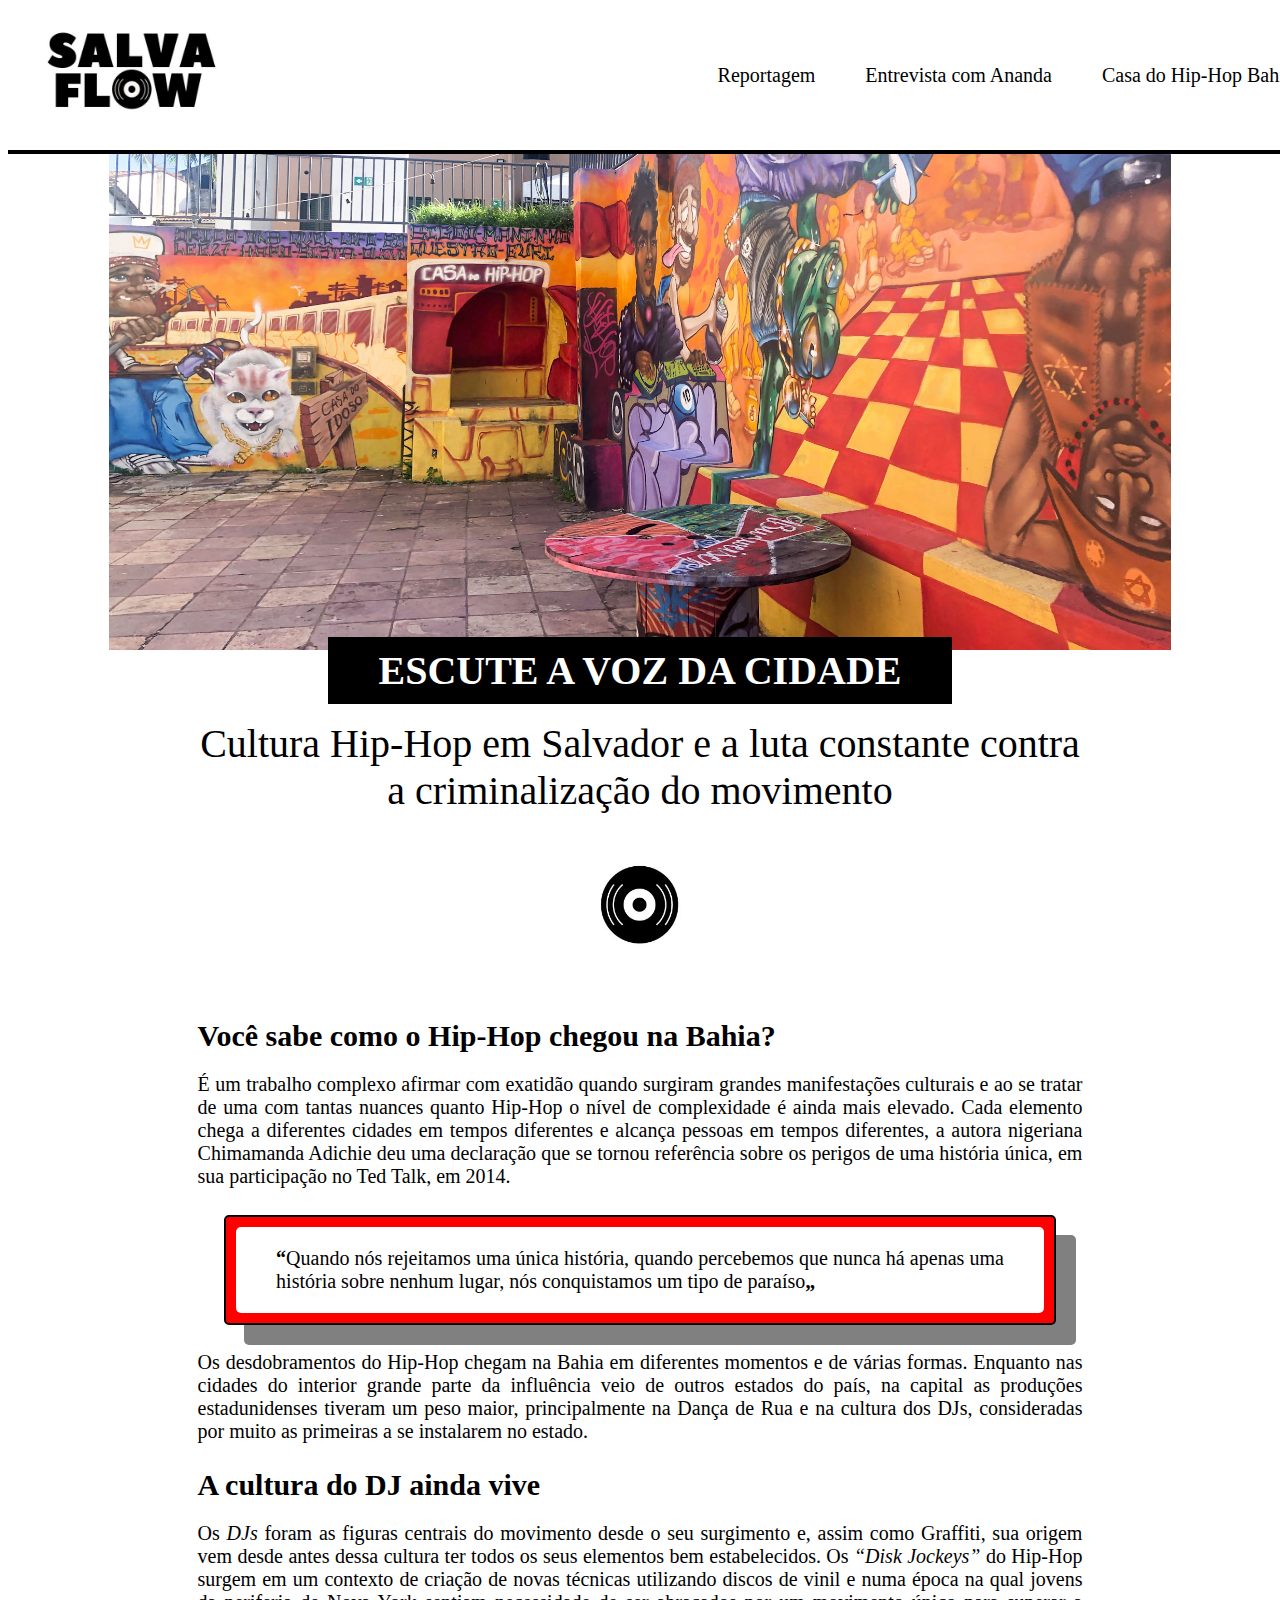
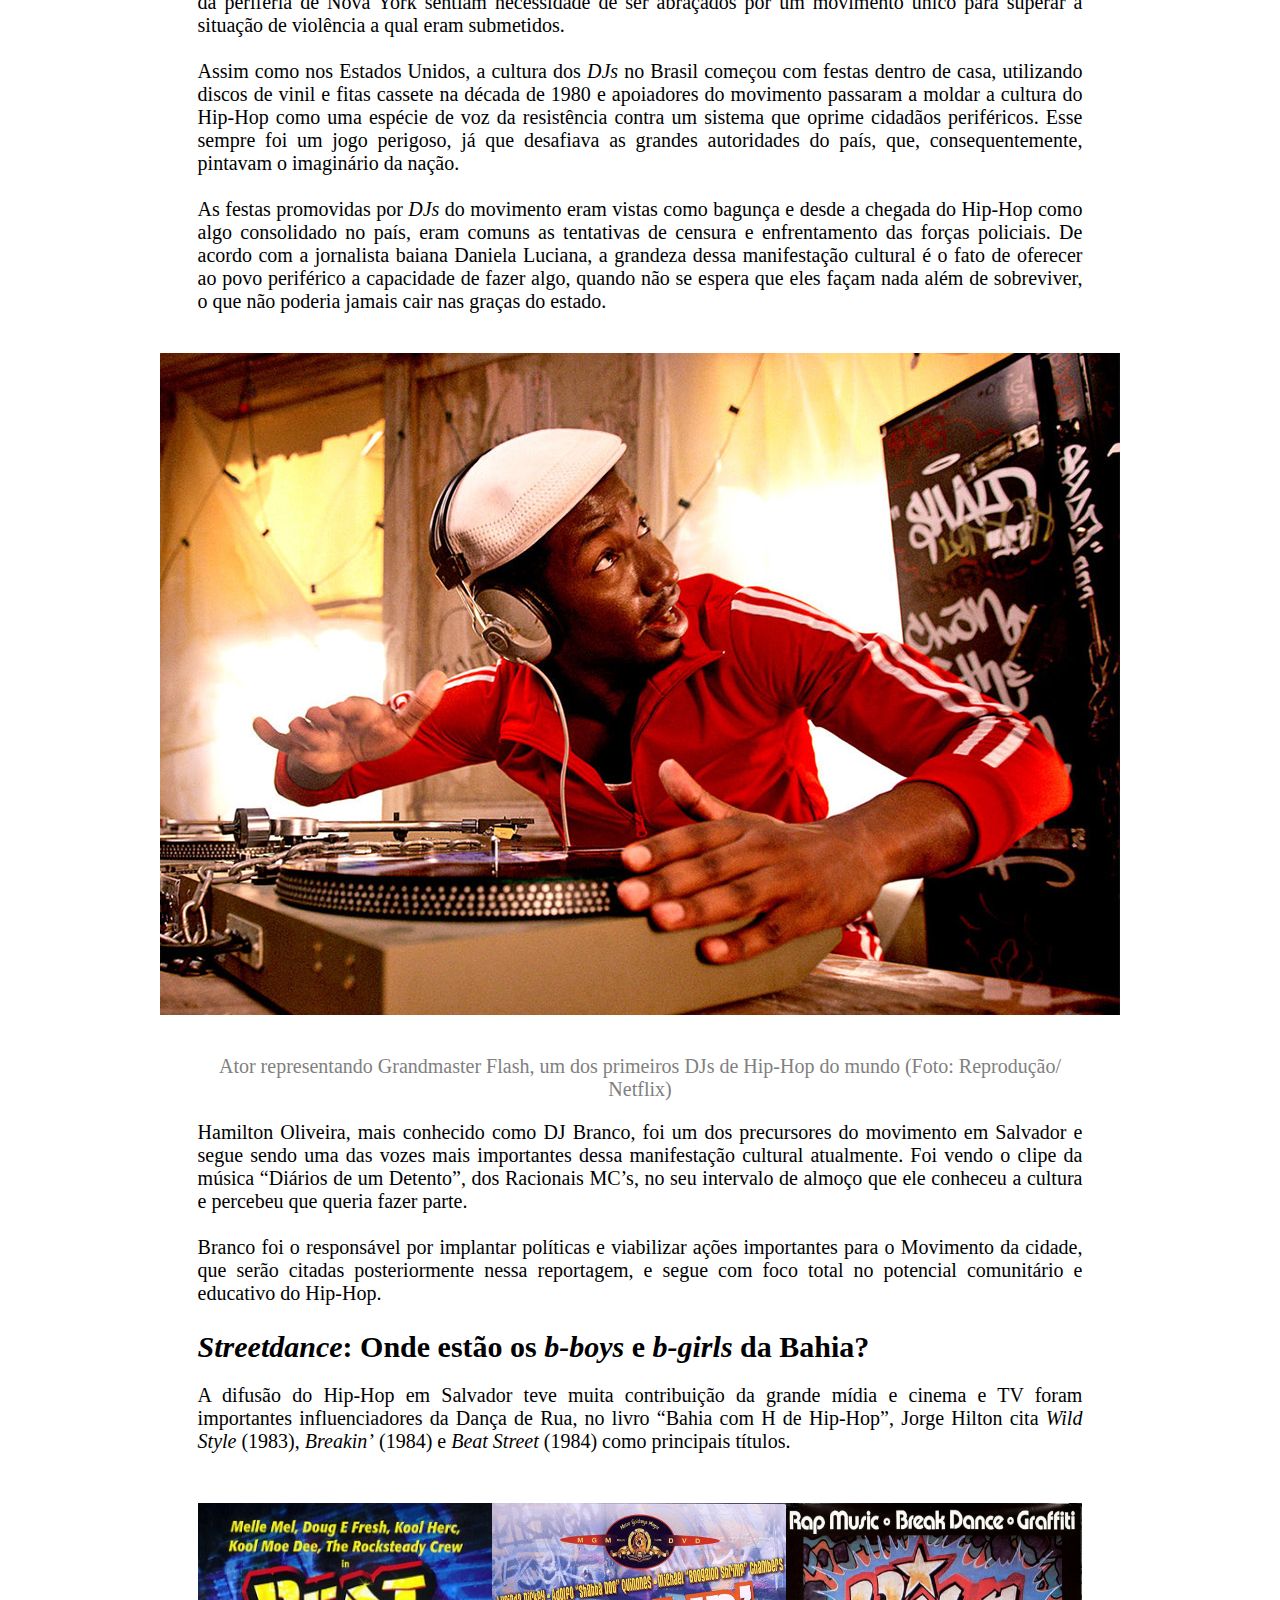
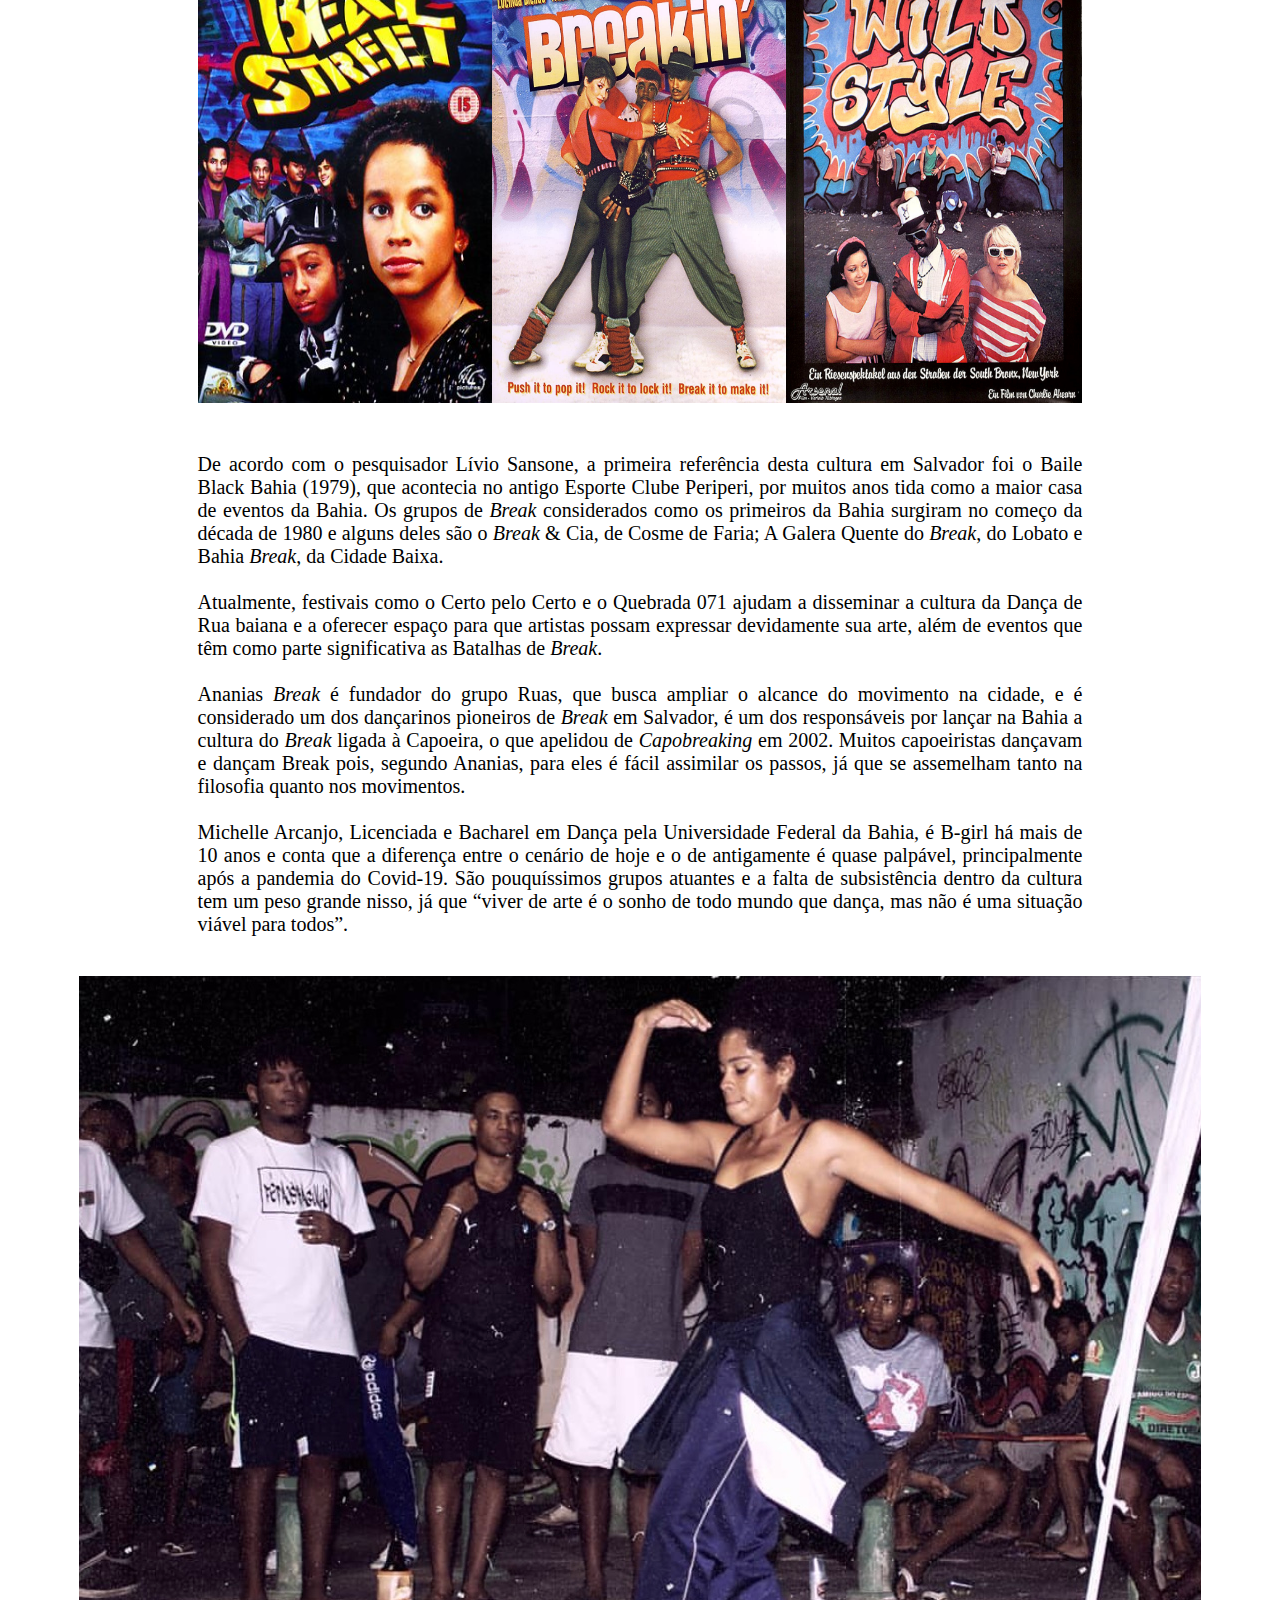
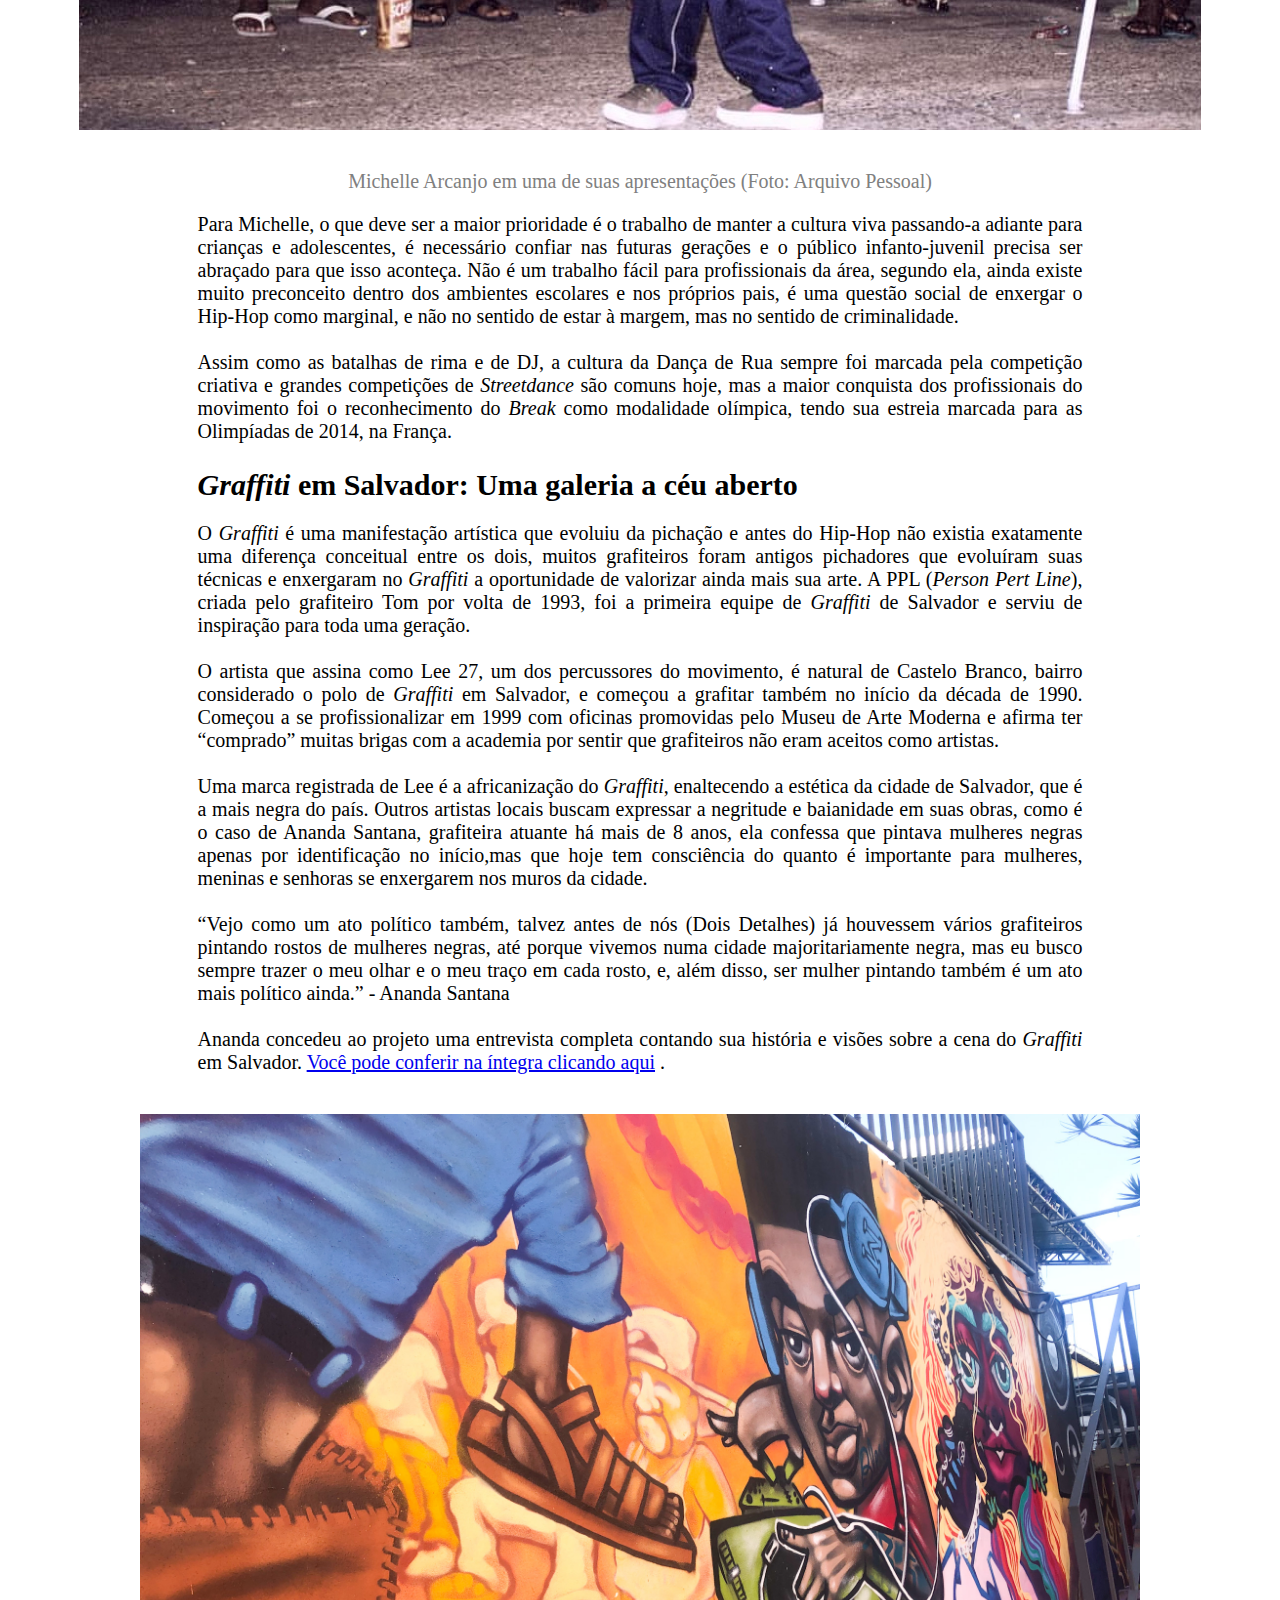
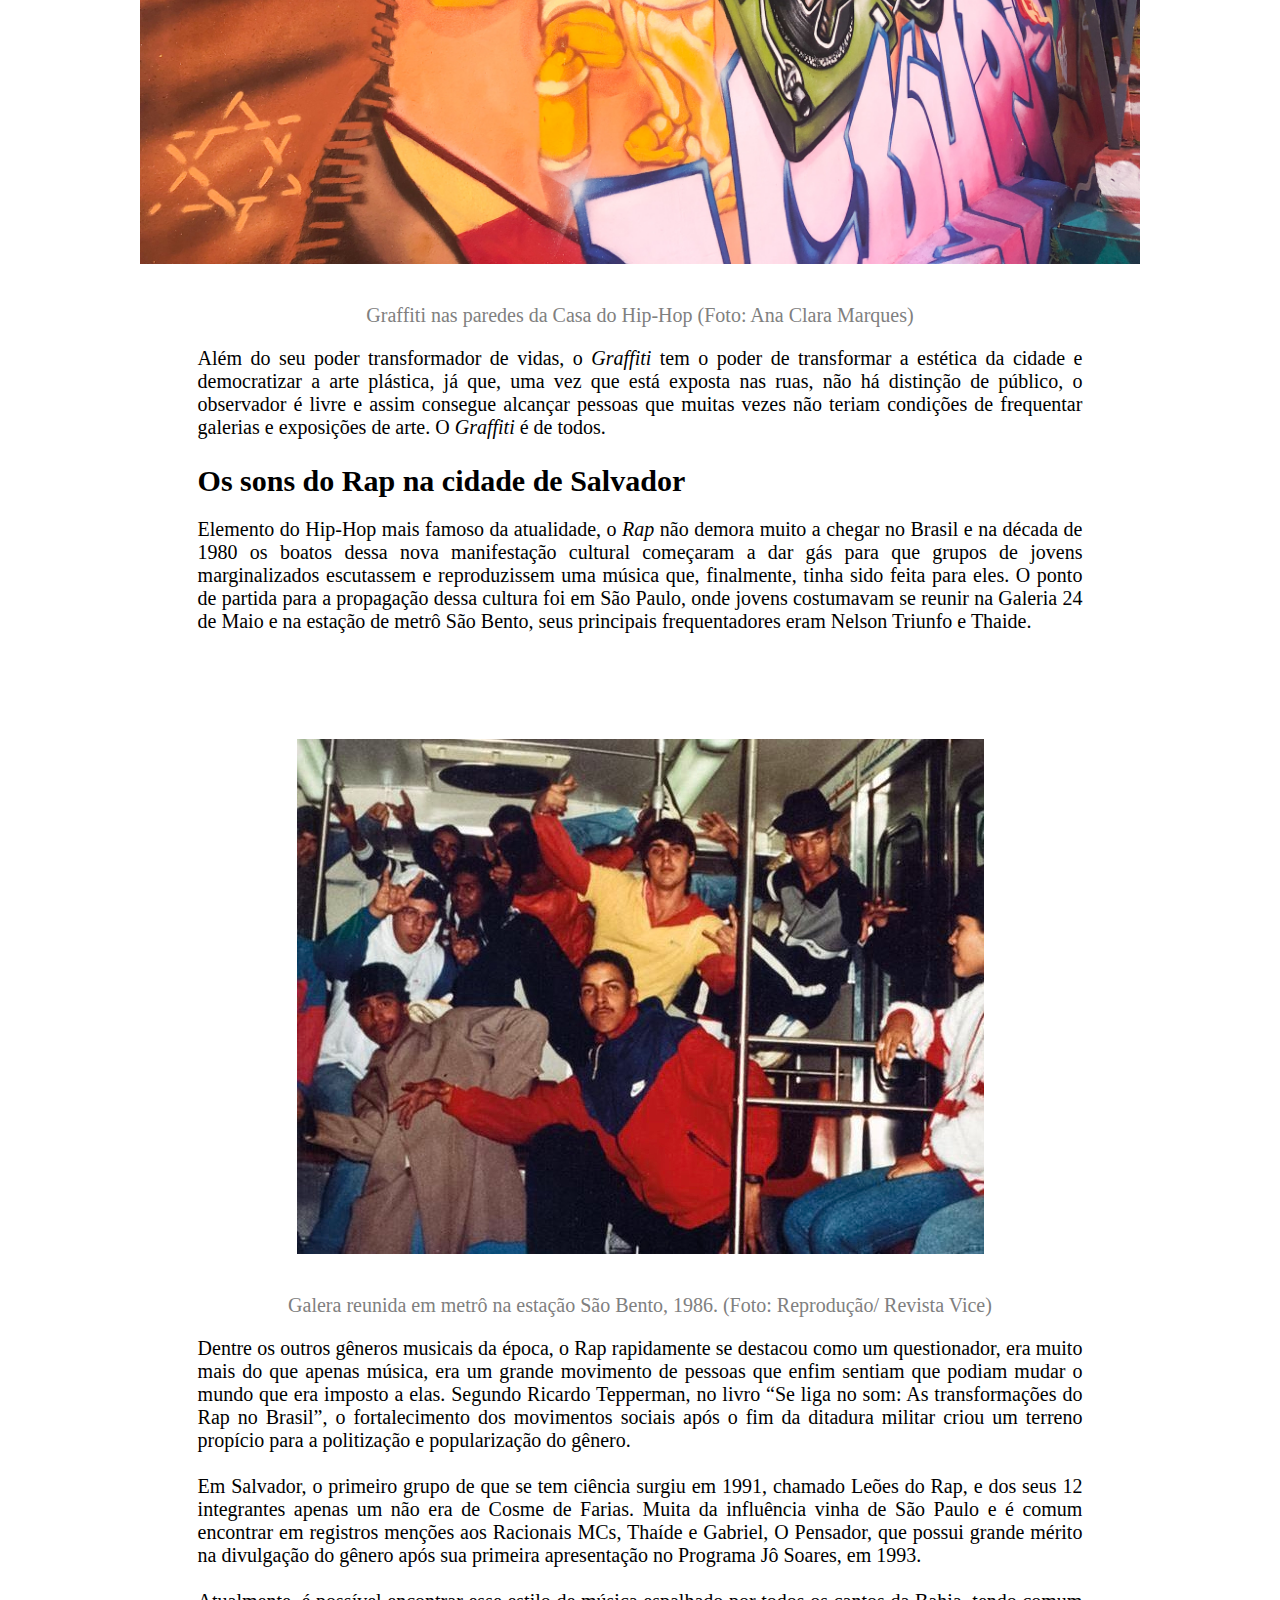
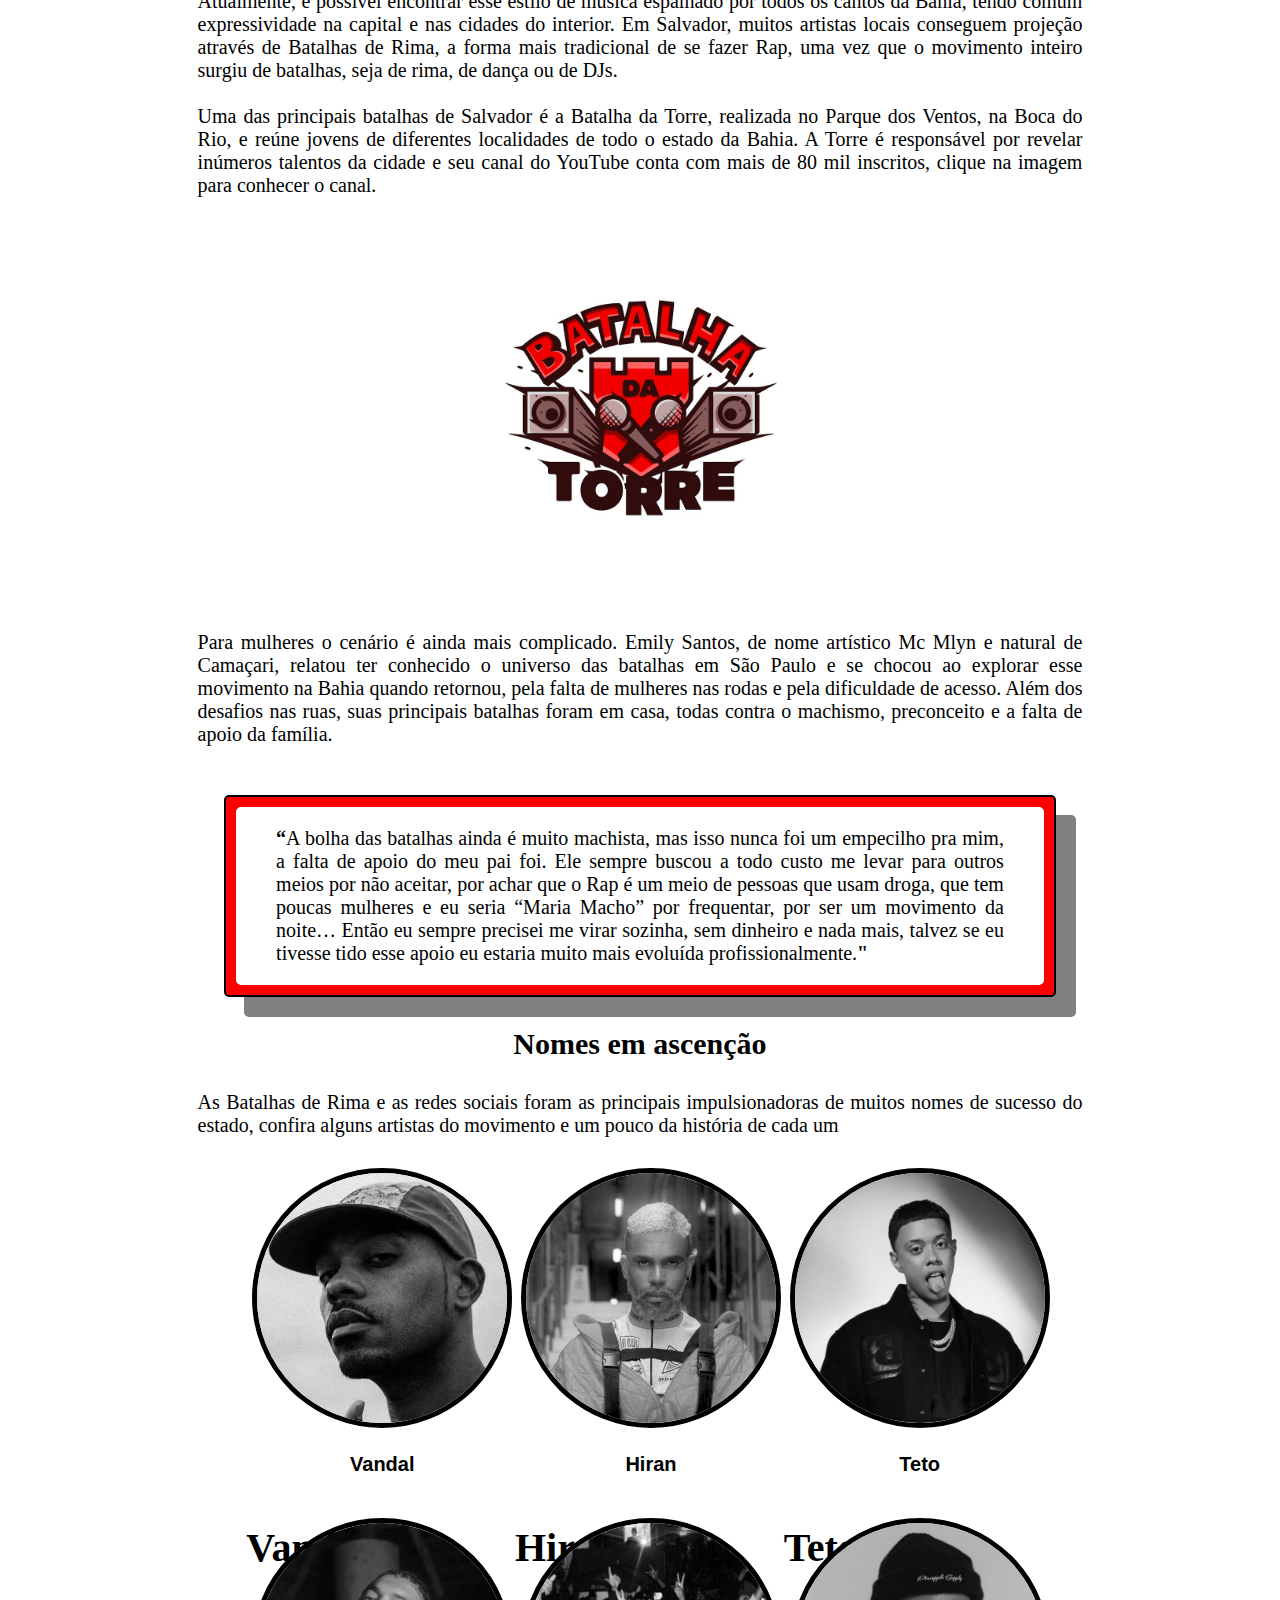
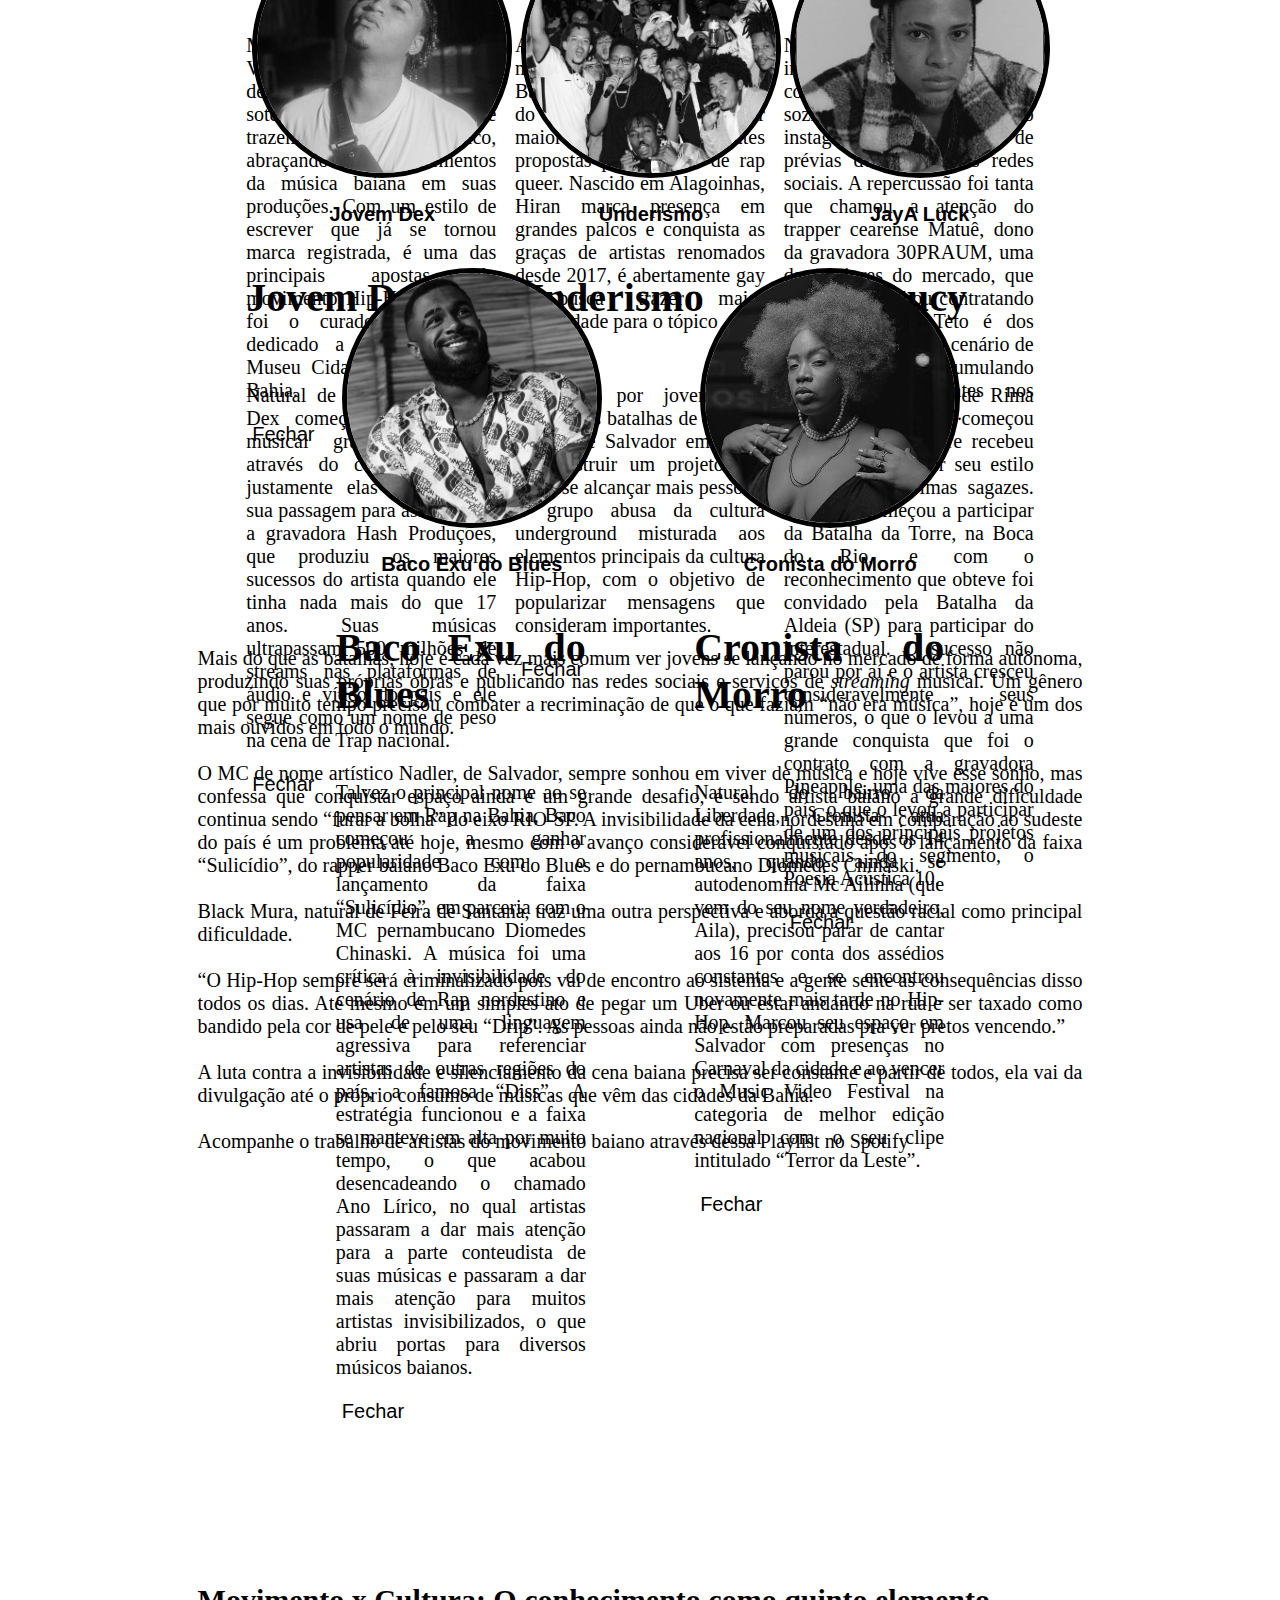
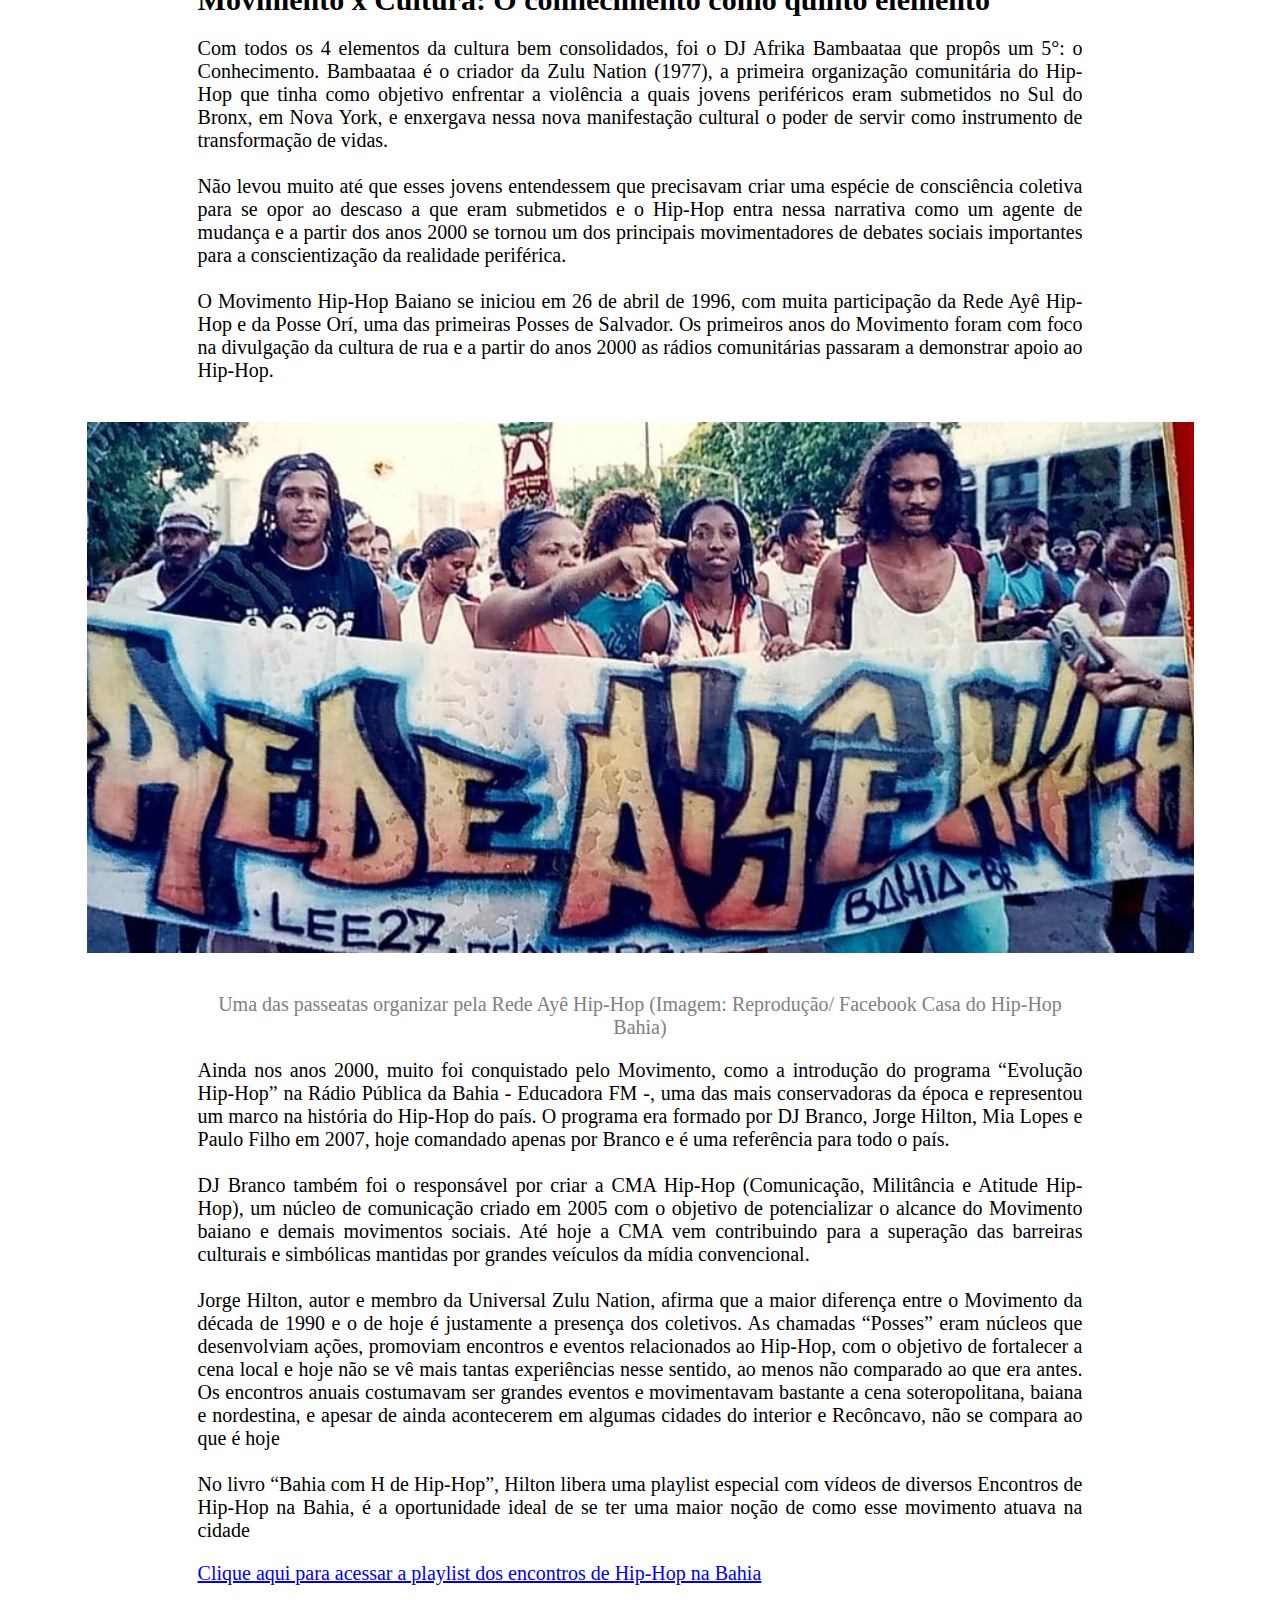
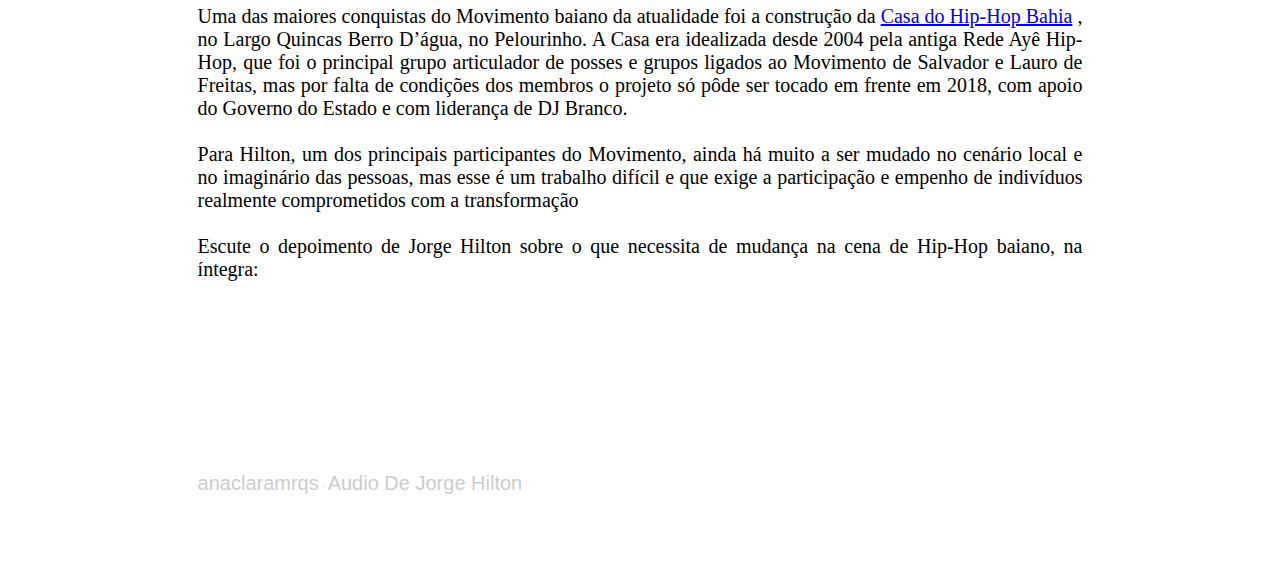
==== commit 6f43ff4c: "style: add subtitles + audio" ====
--- a/index.html
+++ b/index.html
@@ -94,6 +94,8 @@
                 <div class="image">
                     <img src="img/dj grandmaster flash.jpg" alt="">
                 </div>
+                <p class="ImgDescription">Ator representando Grandmaster Flash, um dos primeiros DJs de Hip-Hop do mundo
+                    (Foto: Reprodução/ Netflix)</p>
                 <p>
                     Hamilton Oliveira, mais conhecido como DJ Branco, foi um dos precursores do movimento em Salvador e
                     segue sendo uma das vozes mais importantes dessa manifestação cultural atualmente. Foi vendo o clipe
@@ -107,7 +109,8 @@
                 </p>
             </section>
             <section>
-                <h2><i style="font-size: 30px;">Streetdance</i>: Onde estão os <i style="font-size: 30px;">b-boys</i> e <i style="font-size: 30px;">b-girls</i> da Bahia?</h2>
+                <h2><i style="font-size: 30px;">Streetdance</i>: Onde estão os <i style="font-size: 30px;">b-boys</i> e
+                    <i style="font-size: 30px;">b-girls</i> da Bahia?</h2>
                 <p>
                     A difusão do Hip-Hop em Salvador teve muita contribuição da grande mídia e cinema e TV foram
                     importantes influenciadores da Dança de Rua, no livro “Bahia com H de Hip-Hop”, Jorge Hilton cita
@@ -158,6 +161,7 @@
                 <div class="image">
                     <img src="img/MICHELLE ARCANJO.jpg" alt="">
                 </div>
+                <p class="ImgDescription">Michelle Arcanjo em uma de suas apresentações (Foto: Arquivo Pessoal)</p>
                 <p>
                     Para Michelle, o que deve ser a maior prioridade é o trabalho de manter a cultura viva passando-a
                     adiante para crianças e adolescentes, é necessário confiar nas futuras gerações e o público
@@ -217,6 +221,7 @@
                 <div class="image">
                     <img src="img/IMG_Reportagem Grafitti.jpg" alt="" srcset="" style="width: 1000px;">
                 </div>
+                <p class="ImgDescription">Graffiti nas paredes da Casa do Hip-Hop (Foto: Ana Clara Marques)</p>
                 <p>
                     Além do seu poder transformador de vidas, o <i>Graffiti</i> tem o poder de transformar a estética da
                     cidade
@@ -241,6 +246,8 @@
                 <div class="image">
                     <img src="img/Turma-no-metro-1986..jpg" alt="" srcset="">
                 </div>
+                <p class="ImgDescription">Galera reunida em metrô na estação São Bento, 1986. (Foto: Reprodução/ Revista
+                    Vice)</p>
                 <p>
                     Dentre os outros gêneros musicais da época, o Rap rapidamente se destacou como um questionador, era
                     muito mais do que apenas música, era um grande movimento de pessoas que enfim sentiam que podiam
@@ -259,8 +266,14 @@
                     comum expressividade na capital e nas cidades do interior. Em Salvador, muitos artistas locais
                     conseguem projeção através de Batalhas de Rima, a forma mais tradicional de se fazer Rap, uma vez
                     que o movimento inteiro surgiu de batalhas, seja de rima, de dança ou de DJs.
-                </p>
-                <div class="image">
+                    <br>
+                    <br>
+                    Uma das principais batalhas de Salvador é a Batalha da Torre, realizada no Parque dos Ventos, na
+                    Boca do Rio, e reúne jovens de diferentes localidades de todo o estado da Bahia. A Torre é
+                    responsável por revelar inúmeros talentos da cidade e seu canal do YouTube conta com mais de 80 mil
+                    inscritos, clique na imagem para conhecer o canal.
+                </p>
+                <div class="image batalhaTorre">
                     <a href="https://youtube.com/c/BatalhadaTorre" target="_blank"><img src="img/batalha da torre.jpg"
                             alt=""></a>
                 </div>
@@ -298,8 +311,8 @@
                             <img src="img/VANDAL.jpg" alt="" srcset="">
                             <h3>Vandal</h3>
                         </button>
-                        <div class="modal fade" id="staticVandal"  data-bs-keyboard="false"
-                            tabindex="-1" aria-labelledby="staticBackdropLabel" aria-hidden="true">
+                        <div class="modal fade" id="staticVandal" data-bs-keyboard="false" tabindex="-1"
+                            aria-labelledby="staticBackdropLabel" aria-hidden="true">
                             <div class="modal-dialog">
                                 <div class="modal-content">
                                     <div class="modal-header">
@@ -337,8 +350,8 @@
                             <img src="img/HIRAN.jpg" alt="" srcset="">
                             <h3>Hiran</h3>
                         </button>
-                        <div class="modal fade" id="staticHiran"  data-bs-keyboard="false"
-                            tabindex="-1" aria-labelledby="staticBackdropLabel" aria-hidden="true">
+                        <div class="modal fade" id="staticHiran" data-bs-keyboard="false" tabindex="-1"
+                            aria-labelledby="staticBackdropLabel" aria-hidden="true">
                             <div class="modal-dialog">
                                 <div class="modal-content">
                                     <div class="modal-header">
@@ -375,8 +388,8 @@
                             <img src="img/TETO.jpg" alt="" srcset="">
                             <h3>Teto</h3>
                         </button>
-                        <div class="modal fade" id="staticTeto"  data-bs-keyboard="false"
-                            tabindex="-1" aria-labelledby="staticBackdropLabel" aria-hidden="true">
+                        <div class="modal fade" id="staticTeto" data-bs-keyboard="false" tabindex="-1"
+                            aria-labelledby="staticBackdropLabel" aria-hidden="true">
                             <div class="modal-dialog">
                                 <div class="modal-content">
                                     <div class="modal-header">
@@ -413,8 +426,8 @@
                             <img src="img/JOVEM DEX.jpg" alt="" srcset="">
                             <h3>Jovem Dex</h3>
                         </button>
-                        <div class="modal fade" id="staticDex"  data-bs-keyboard="false"
-                            tabindex="-1" aria-labelledby="staticBackdropLabel" aria-hidden="true">
+                        <div class="modal fade" id="staticDex" data-bs-keyboard="false" tabindex="-1"
+                            aria-labelledby="staticBackdropLabel" aria-hidden="true">
                             <div class="modal-dialog">
                                 <div class="modal-content">
                                     <div class="modal-header">
@@ -453,8 +466,8 @@
                             <img src="img/UNDERISMO.jpg" alt="" srcset="">
                             <h3>Underismo</h3>
                         </button>
-                        <div class="modal fade" id="staticUnderismo"  data-bs-keyboard="false"
-                            tabindex="-1" aria-labelledby="staticBackdropLabel" aria-hidden="true">
+                        <div class="modal fade" id="staticUnderismo" data-bs-keyboard="false" tabindex="-1"
+                            aria-labelledby="staticBackdropLabel" aria-hidden="true">
                             <div class="modal-dialog">
                                 <div class="modal-content">
                                     <div class="modal-header">
@@ -464,10 +477,13 @@
                                     </div>
                                     <div class="modal-body">
                                         <p>
-                                            Composta por jovens que saíram das batalhas de rima da cidade de Salvador em busca de
-                                            construir um projeto que pudesse alcançar mais pessoas. O grupo abusa da cultura
+                                            Composta por jovens que saíram das batalhas de rima da cidade de Salvador em
+                                            busca de
+                                            construir um projeto que pudesse alcançar mais pessoas. O grupo abusa da
+                                            cultura
                                             underground
-                                            misturada aos elementos principais da cultura Hip-Hop, com o objetivo de popularizar
+                                            misturada aos elementos principais da cultura Hip-Hop, com o objetivo de
+                                            popularizar
                                             mensagens que consideram importantes.
                                         </p>
                                     </div>
@@ -484,8 +500,8 @@
                             <img src="img/JAYA LUCK.jpg" alt="" srcset="">
                             <h3>JayA Luck</h3>
                         </button>
-                        <div class="modal fade" id="staticJay"  data-bs-keyboard="false"
-                            tabindex="-1" aria-labelledby="staticBackdropLabel" aria-hidden="true">
+                        <div class="modal fade" id="staticJay" data-bs-keyboard="false" tabindex="-1"
+                            aria-labelledby="staticBackdropLabel" aria-hidden="true">
                             <div class="modal-dialog">
                                 <div class="modal-content">
                                     <div class="modal-header">
@@ -495,13 +511,19 @@
                                     </div>
                                     <div class="modal-body">
                                         <p>
-                                            “Cria” das Batalhas de Rima de Salvador, JayA começou cedo e desde sempre recebeu muito
-                                            destaque por seu estilo diferenciado e rimas sagazes. Em 2018 começou a participar da
-                                            Batalha da Torre, na Boca do Rio, e com o reconhecimento que obteve foi convidado pela
-                                            Batalha da Aldeia (SP) para participar do interestadual. O sucesso não parou por aí e o
-                                            artista cresceu consideravelmente seus números, o que o levou a uma grande conquista que
+                                            “Cria” das Batalhas de Rima de Salvador, JayA começou cedo e desde sempre
+                                            recebeu muito
+                                            destaque por seu estilo diferenciado e rimas sagazes. Em 2018 começou a
+                                            participar da
+                                            Batalha da Torre, na Boca do Rio, e com o reconhecimento que obteve foi
+                                            convidado pela
+                                            Batalha da Aldeia (SP) para participar do interestadual. O sucesso não parou
+                                            por aí e o
+                                            artista cresceu consideravelmente seus números, o que o levou a uma grande
+                                            conquista que
                                             foi
-                                            o contrato com a gravadora Pineapple, uma das maiores do país, o que o levou a
+                                            o contrato com a gravadora Pineapple, uma das maiores do país, o que o levou
+                                            a
                                             participar de
                                             um dos principais projetos musicais do segmento, o Poesia Acústica 10.
                                         </p>
@@ -519,8 +541,8 @@
                             <img src="img/BACO.jpg" alt="" srcset="">
                             <h3>Baco Exu do Blues</h3>
                         </button>
-                        <div class="modal fade" id="staticBaco"  data-bs-keyboard="false"
-                            tabindex="-1" aria-labelledby="staticBackdropLabel" aria-hidden="true">
+                        <div class="modal fade" id="staticBaco" data-bs-keyboard="false" tabindex="-1"
+                            aria-labelledby="staticBackdropLabel" aria-hidden="true">
                             <div class="modal-dialog">
                                 <div class="modal-content">
                                     <div class="modal-header">
@@ -530,19 +552,26 @@
                                     </div>
                                     <div class="modal-body">
                                         <p>
-                                            Talvez o principal nome ao se pensar em Rap na Bahia, Baco começou a ganhar popularidade
+                                            Talvez o principal nome ao se pensar em Rap na Bahia, Baco começou a ganhar
+                                            popularidade
                                             com
-                                            o lançamento da faixa “Sulicídio”, em parceria com o MC pernambucano Diomedes Chinaski.
+                                            o lançamento da faixa “Sulicídio”, em parceria com o MC pernambucano
+                                            Diomedes Chinaski.
                                             A
-                                            música foi uma crítica à invisibilidade do cenário de Rap nordestino e usa de uma
+                                            música foi uma crítica à invisibilidade do cenário de Rap nordestino e usa
+                                            de uma
                                             linguagem
-                                            agressiva para referenciar artistas de outras regiões do país, a famosa “Diss”. A
+                                            agressiva para referenciar artistas de outras regiões do país, a famosa
+                                            “Diss”. A
                                             estratégia
-                                            funcionou e a faixa se manteve em alta por muito tempo, o que acabou desencadeando o
+                                            funcionou e a faixa se manteve em alta por muito tempo, o que acabou
+                                            desencadeando o
                                             chamado
-                                            Ano Lírico, no qual artistas passaram a dar mais atenção para a parte conteudista de
+                                            Ano Lírico, no qual artistas passaram a dar mais atenção para a parte
+                                            conteudista de
                                             suas
-                                            músicas e passaram a dar mais atenção para muitos artistas invisibilizados, o que abriu
+                                            músicas e passaram a dar mais atenção para muitos artistas invisibilizados,
+                                            o que abriu
                                             portas para diversos músicos baianos.
                                         </p>
                                     </div>
@@ -559,8 +588,8 @@
                             <img src="img/CRONISTA.jpg" alt="" srcset="">
                             <h3>Cronista do Morro</h3>
                         </button>
-                        <div class="modal fade" id="staticMorro" data-bs-keyboard="false"
-                            tabindex="-1" aria-labelledby="staticBackdropLabel" aria-hidden="true">
+                        <div class="modal fade" id="staticMorro" data-bs-keyboard="false" tabindex="-1"
+                            aria-labelledby="staticBackdropLabel" aria-hidden="true">
                             <div class="modal-dialog">
                                 <div class="modal-content">
                                     <div class="modal-header">
@@ -569,12 +598,17 @@
                                             aria-label="Close"></button>
                                     </div>
                                     <div class="modal-body">
-                                        <p>Natural do bairro da Liberdade, Cronista atua profissionalmente desde os 14 anos, quando
-                                            ainda se autodenomina Mc Ailinha (que vem do seu nome verdadeiro, Aila), precisou parar
+                                        <p>Natural do bairro da Liberdade, Cronista atua profissionalmente desde os 14
+                                            anos, quando
+                                            ainda se autodenomina Mc Ailinha (que vem do seu nome verdadeiro, Aila),
+                                            precisou parar
                                             de
-                                            cantar aos 16 por conta dos assédios constantes e se encontrou novamente mais tarde no
-                                            Hip-Hop. Marcou seu espaço em Salvador com presenças no Carnaval da cidade e ao vencer o
-                                            Music Video Festival na categoria de melhor edição nacional com o seu clipe intitulado
+                                            cantar aos 16 por conta dos assédios constantes e se encontrou novamente
+                                            mais tarde no
+                                            Hip-Hop. Marcou seu espaço em Salvador com presenças no Carnaval da cidade e
+                                            ao vencer o
+                                            Music Video Festival na categoria de melhor edição nacional com o seu clipe
+                                            intitulado
                                             “Terror da Leste”.</p>
                                     </div>
                                     <div class="modal-footer">
@@ -649,6 +683,8 @@
                 <div class="image">
                     <img src="img/rede aye hip hop.JPG" alt="" srcset="">
                 </div>
+                <p class="ImgDescription">Uma das passeatas organizar pela Rede Ayê Hip-Hop (Imagem: Reprodução/
+                    Facebook Casa do Hip-Hop Bahia)</p>
                 <p>
                     Ainda nos anos 2000, muito foi conquistado pelo Movimento, como a introdução do programa “Evolução
                     Hip-Hop” na Rádio Pública da Bahia - Educadora FM -, uma das mais conservadoras da época e
@@ -680,7 +716,8 @@
                     acessar a playlist dos encontros de Hip-Hop na Bahia</a>
                 <p>
                     Uma das maiores conquistas do Movimento baiano da atualidade foi a construção da <a
-                        href="Casa-Do-Hip-Hop-Bahia.html" target="_blank">Casa do Hip-Hop Bahia</a> , no Largo Quincas Berro D’água, no Pelourinho. A Casa era
+                        href="Casa-Do-Hip-Hop-Bahia.html" target="_blank">Casa do Hip-Hop Bahia</a> , no Largo Quincas
+                    Berro D’água, no Pelourinho. A Casa era
                     idealizada desde 2004 pela antiga
                     Rede Ayê Hip-Hop, que foi o principal grupo articulador de posses e grupos ligados ao Movimento de
                     Salvador e Lauro de Freitas, mas por falta de condições dos membros o projeto só pôde ser tocado em
@@ -694,8 +731,15 @@
                     <br>
                     Escute o depoimento de Jorge Hilton sobre o que necessita de mudança na cena de Hip-Hop baiano, na
                     íntegra:
-                    <audio src=""></audio>
-                </p>
+                </p>
+                <iframe width="100%" height="166" scrolling="no" frameborder="no" allow="autoplay"
+                    src="https://w.soundcloud.com/player/?url=https%3A//api.soundcloud.com/tracks/1383886324&color=%23ff5500&auto_play=false&hide_related=false&show_comments=true&show_user=true&show_reposts=false&show_teaser=true"></iframe>
+                <div
+                    style="font-size: 10px; color: #cccccc;line-break: anywhere;word-break: normal;overflow: hidden;white-space: nowrap;text-overflow: ellipsis; font-family: Interstate,Lucida Grande,Lucida Sans Unicode,Lucida Sans,Garuda,Verdana,Tahoma,sans-serif;font-weight: 100;">
+                    <a href="https://soundcloud.com/anaclaramrqs" title="anaclaramrqs" target="_blank"
+                        style="color: #cccccc; text-decoration: none;">anaclaramrqs</a> · <a
+                        href="https://soundcloud.com/anaclaramrqs/audio-de-jorge-hilton" title="Audio De Jorge Hilton"
+                        target="_blank" style="color: #cccccc; text-decoration: none;">Audio De Jorge Hilton</a></div>
             </section>
         </main>
         <script src="js/script.js"></script>
--- a/css/style.css
+++ b/css/style.css
@@ -124,6 +124,11 @@
 .landing-page-subtitle{
     font-size: 40px;
     text-align: center;
+}
+.SalvaFlowLogo {
+    width: 10% !important;
+    height: 10% !important;
+    margin-bottom: 40px;
 }
 .citacao{
     background-image: linear-gradient(140deg, red 0%, red 50.52%, red 100%);
@@ -137,8 +142,7 @@
     justify-content: center;
     background-color: white;
 }
-.citacao span{
-}
+
 .citacao p{
     margin: 0;
     padding: 20px 40px;
@@ -160,7 +164,14 @@
     width: 100%;
     height: 500px;
 }
-
+.batalhaTorre a{
+    display: flex;
+    align-items: center;
+    justify-content: center;
+}
+.batalhaTorre img{
+    width: 40%;
+}
 .AnandaImg {
     display: flex;
     justify-content: center;
@@ -205,11 +216,6 @@
     justify-content: center;
 }
 
-.SalvaFlowLogo {
-    width: 10% !important;
-    height: 10% !important;
-    margin-bottom: 40px;
-}
 .NomesEmAscencao{
     font-size: 30px;
 }
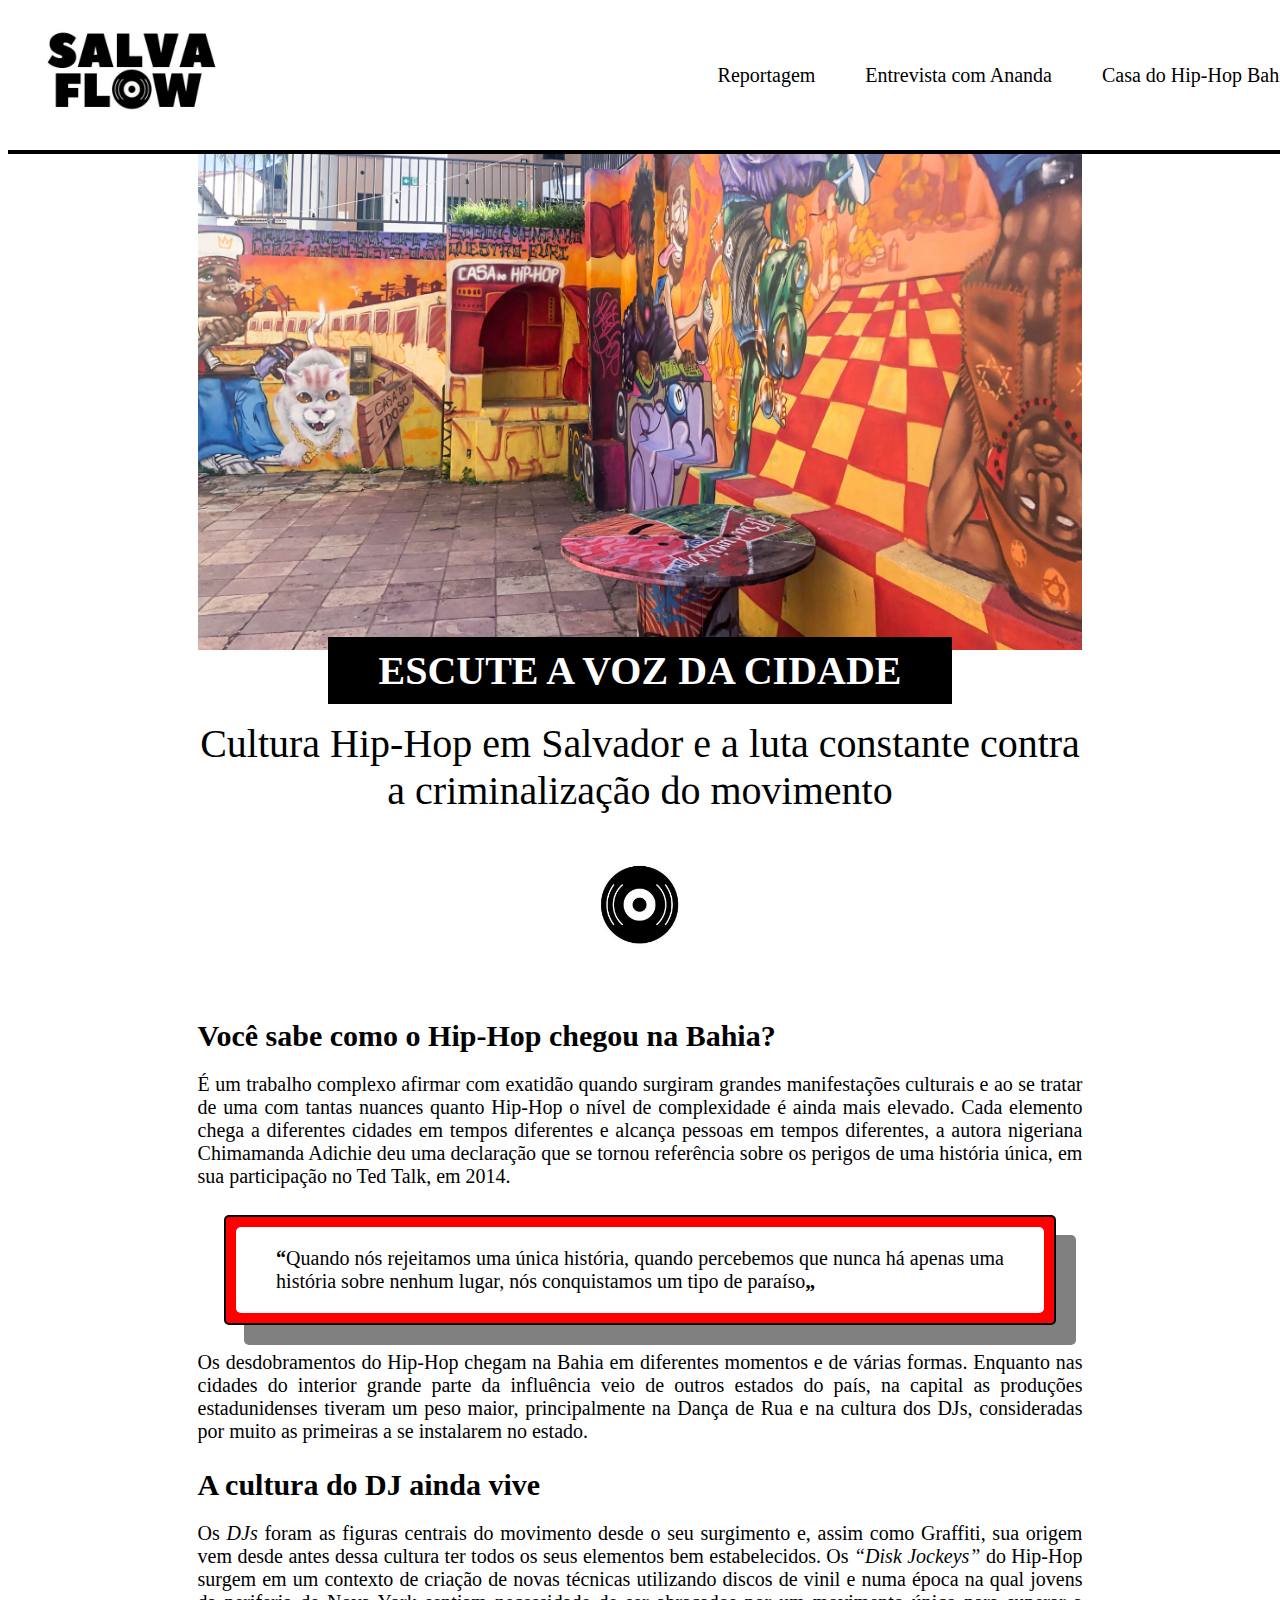
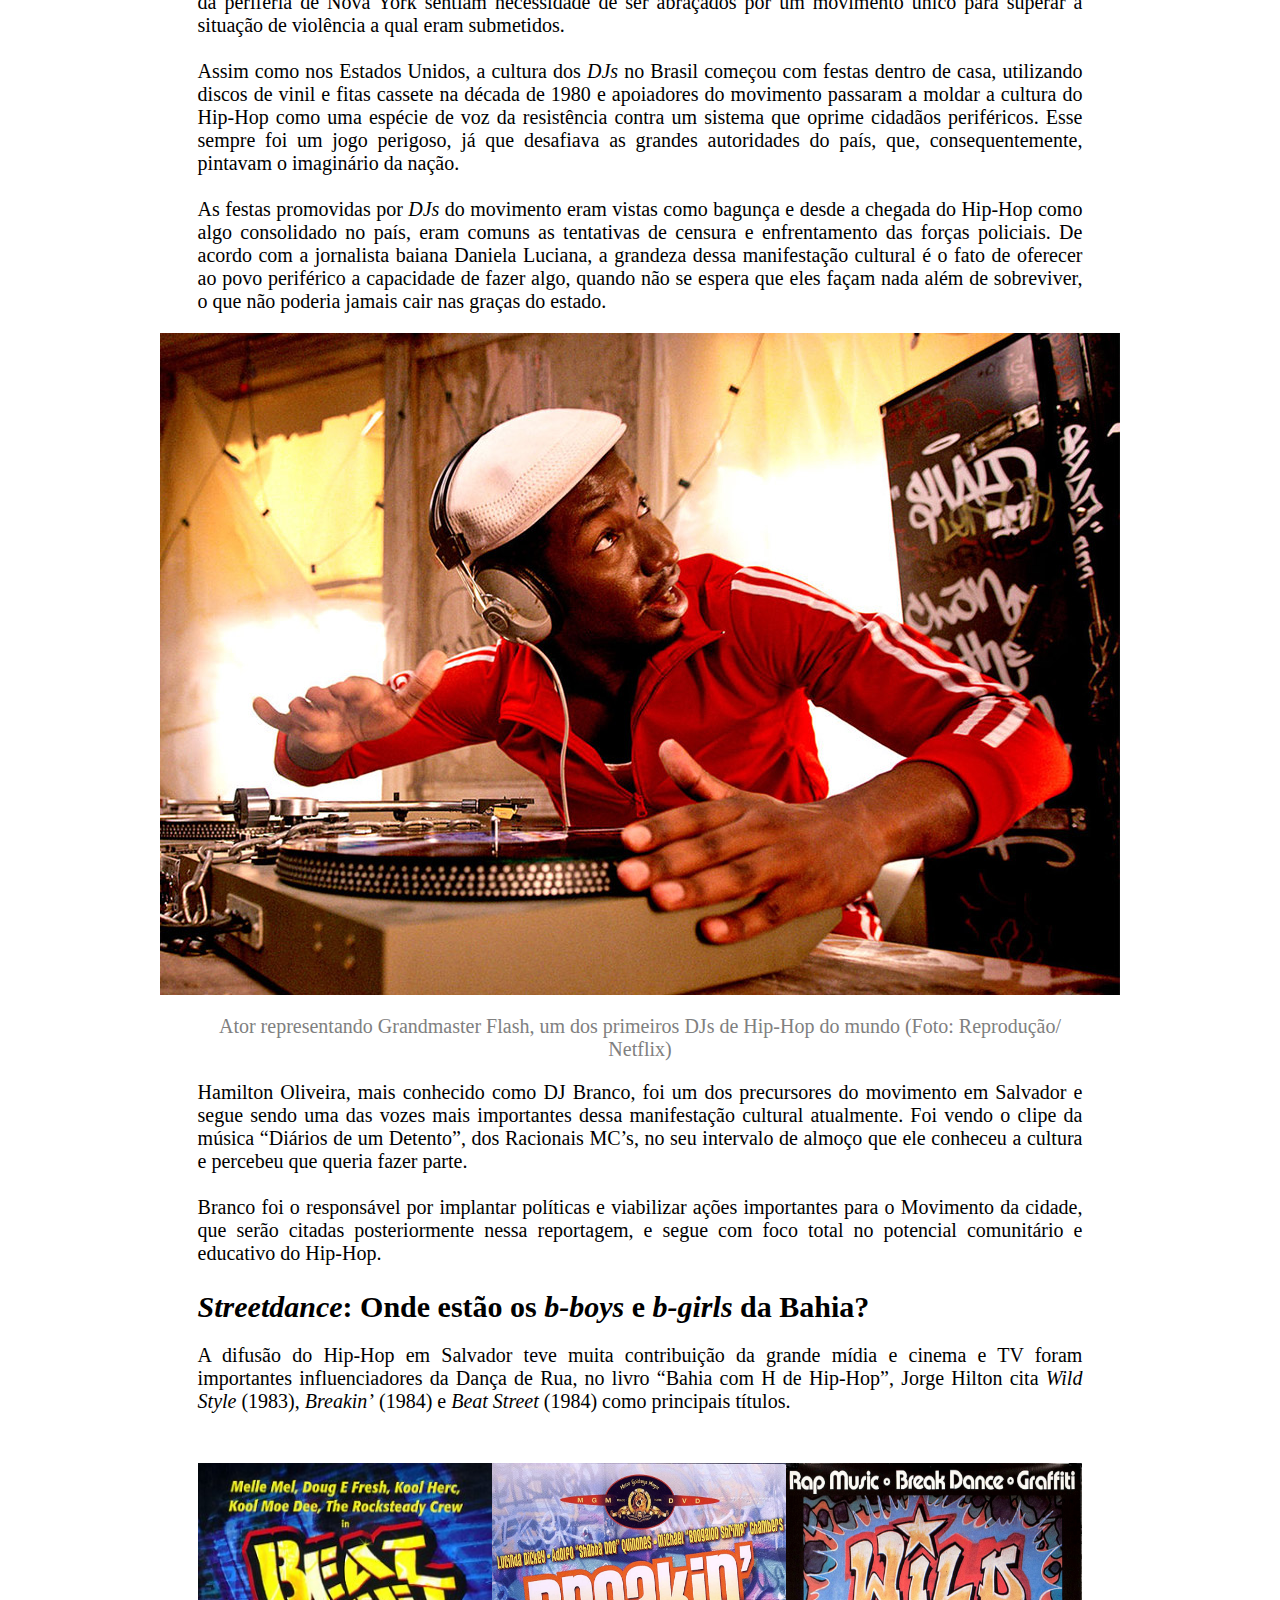
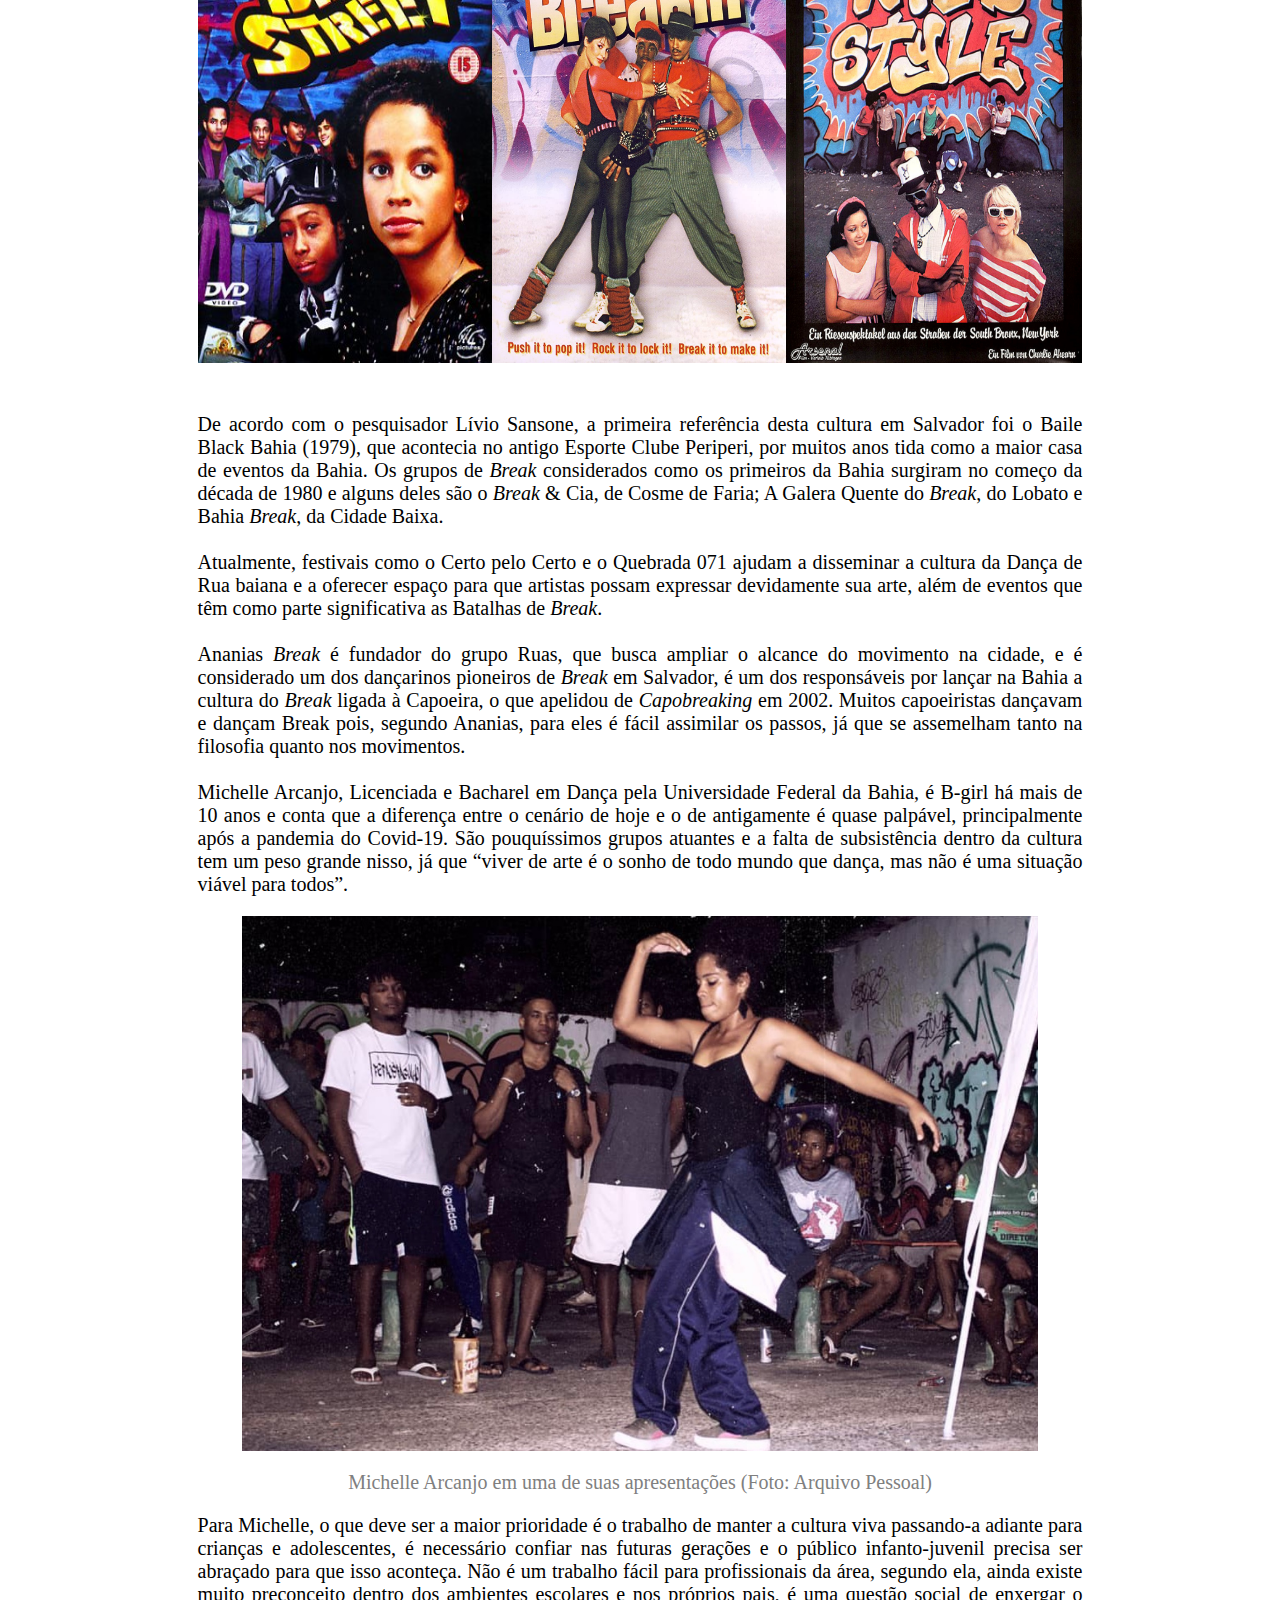
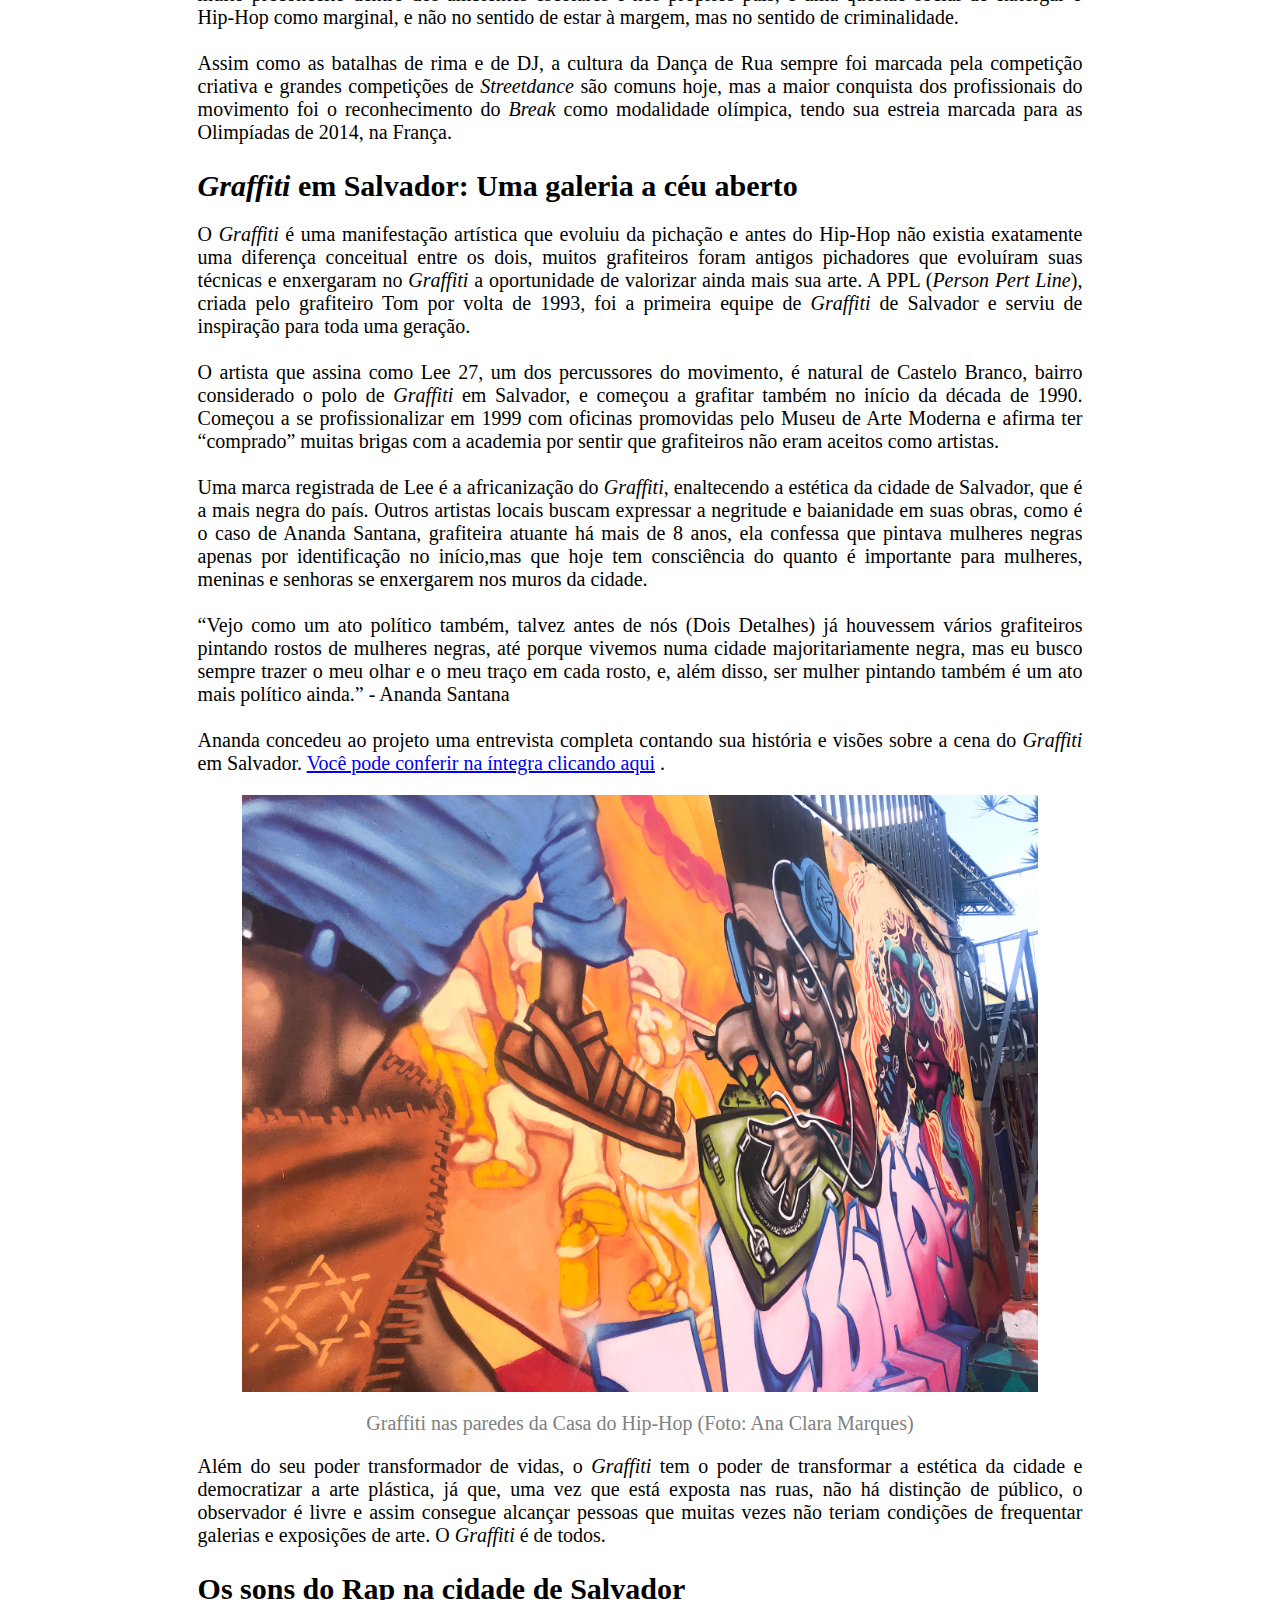
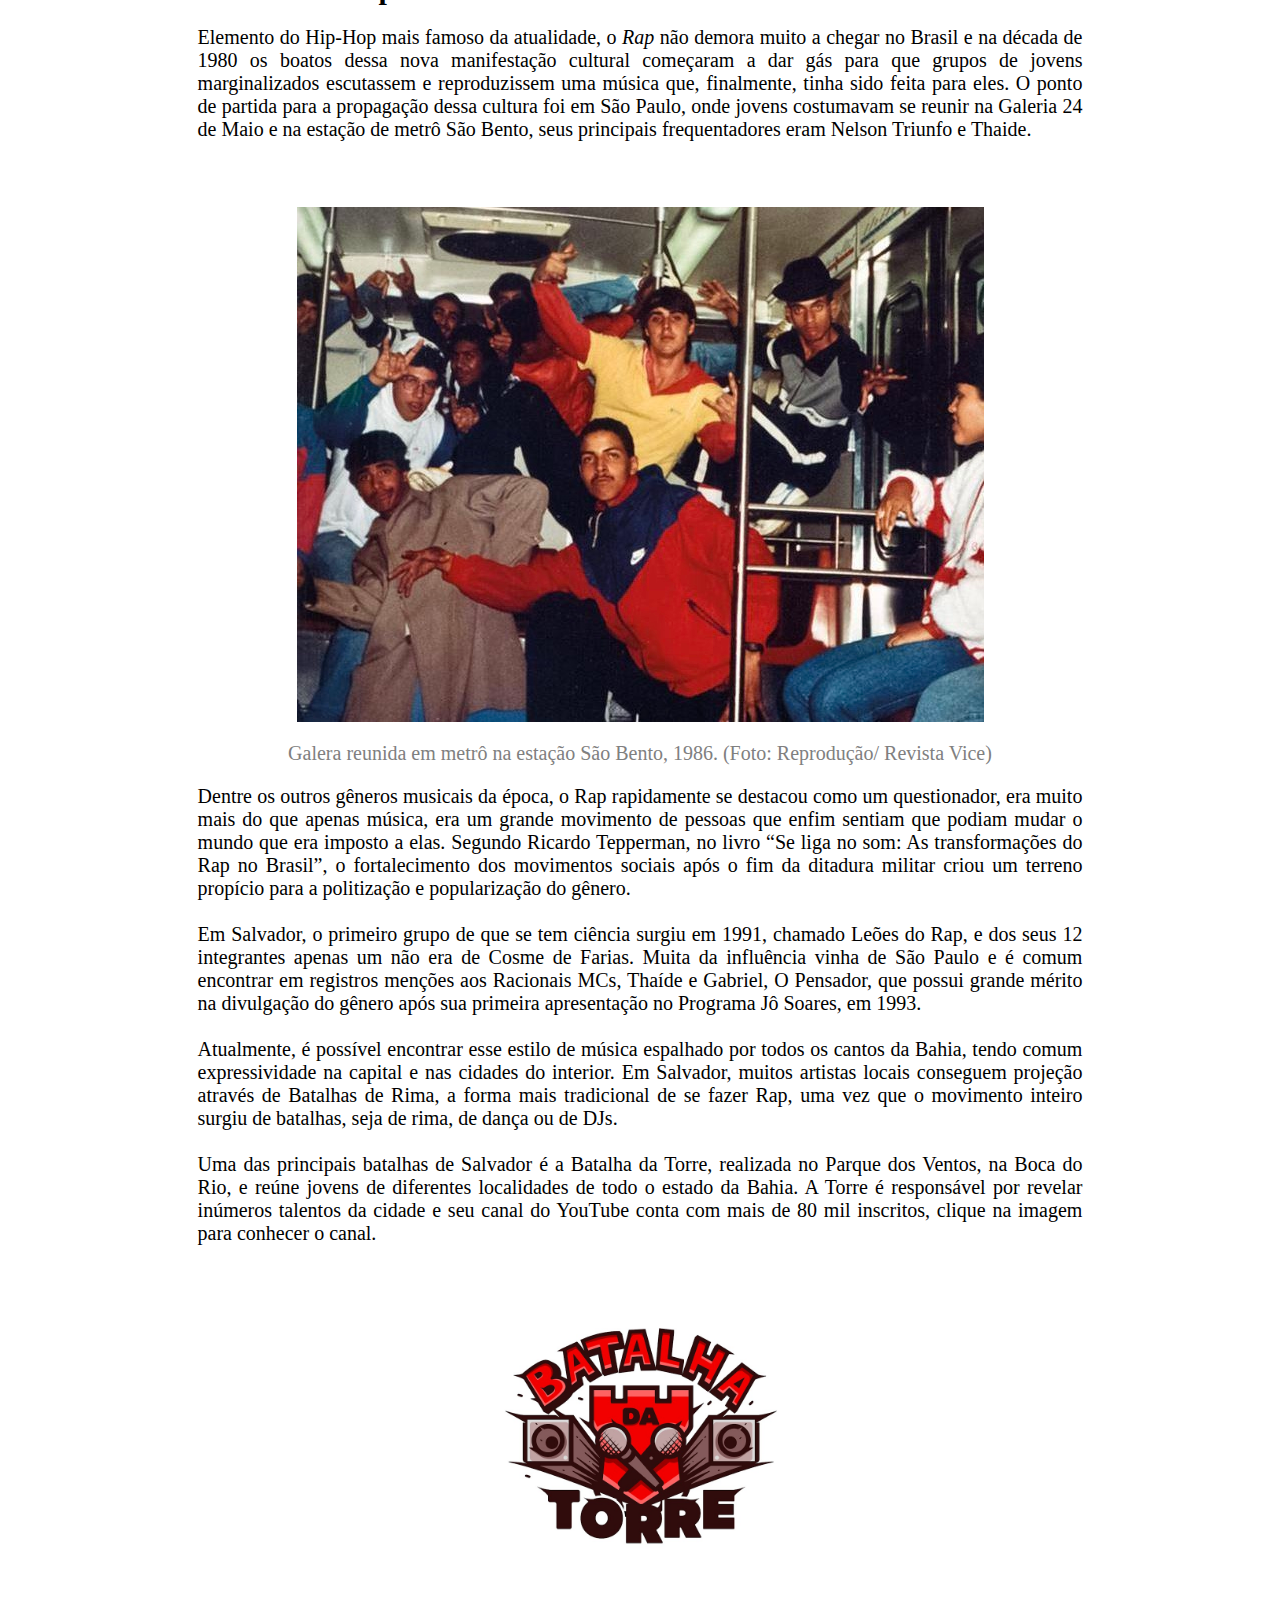
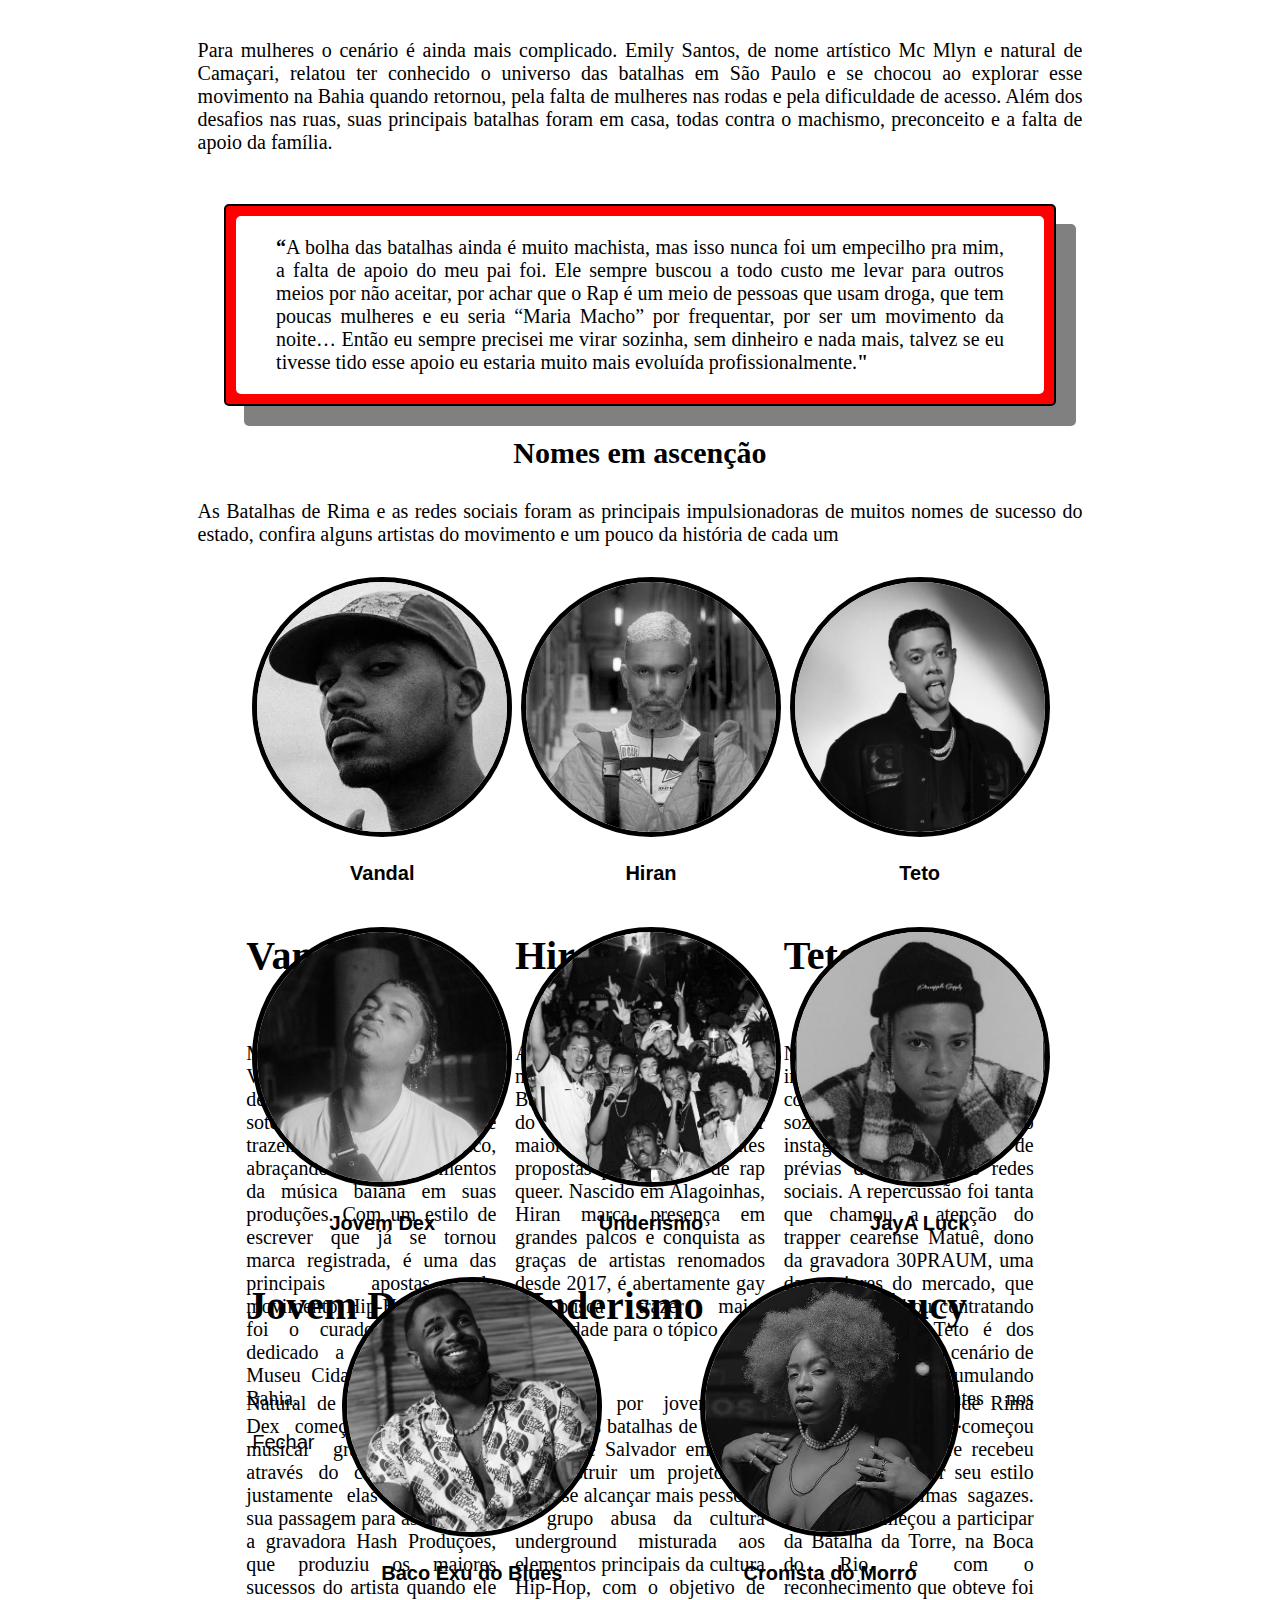
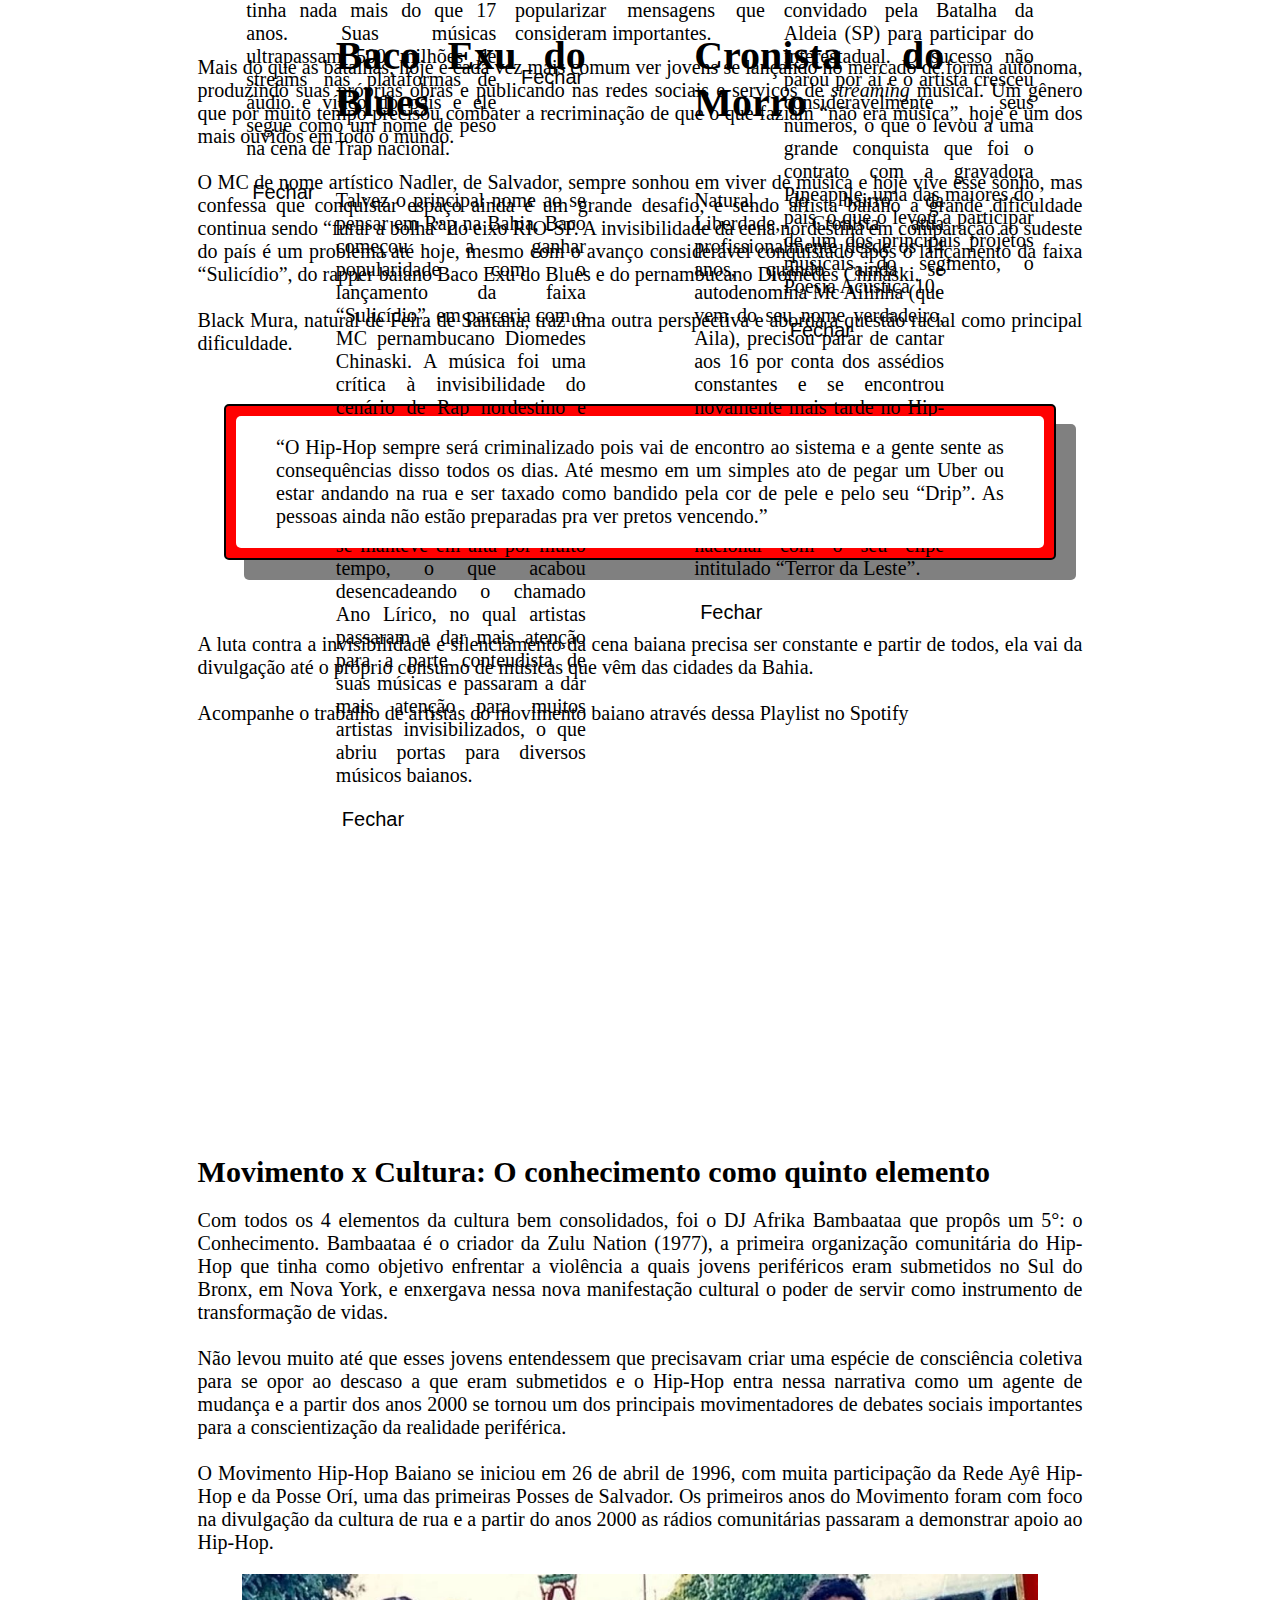
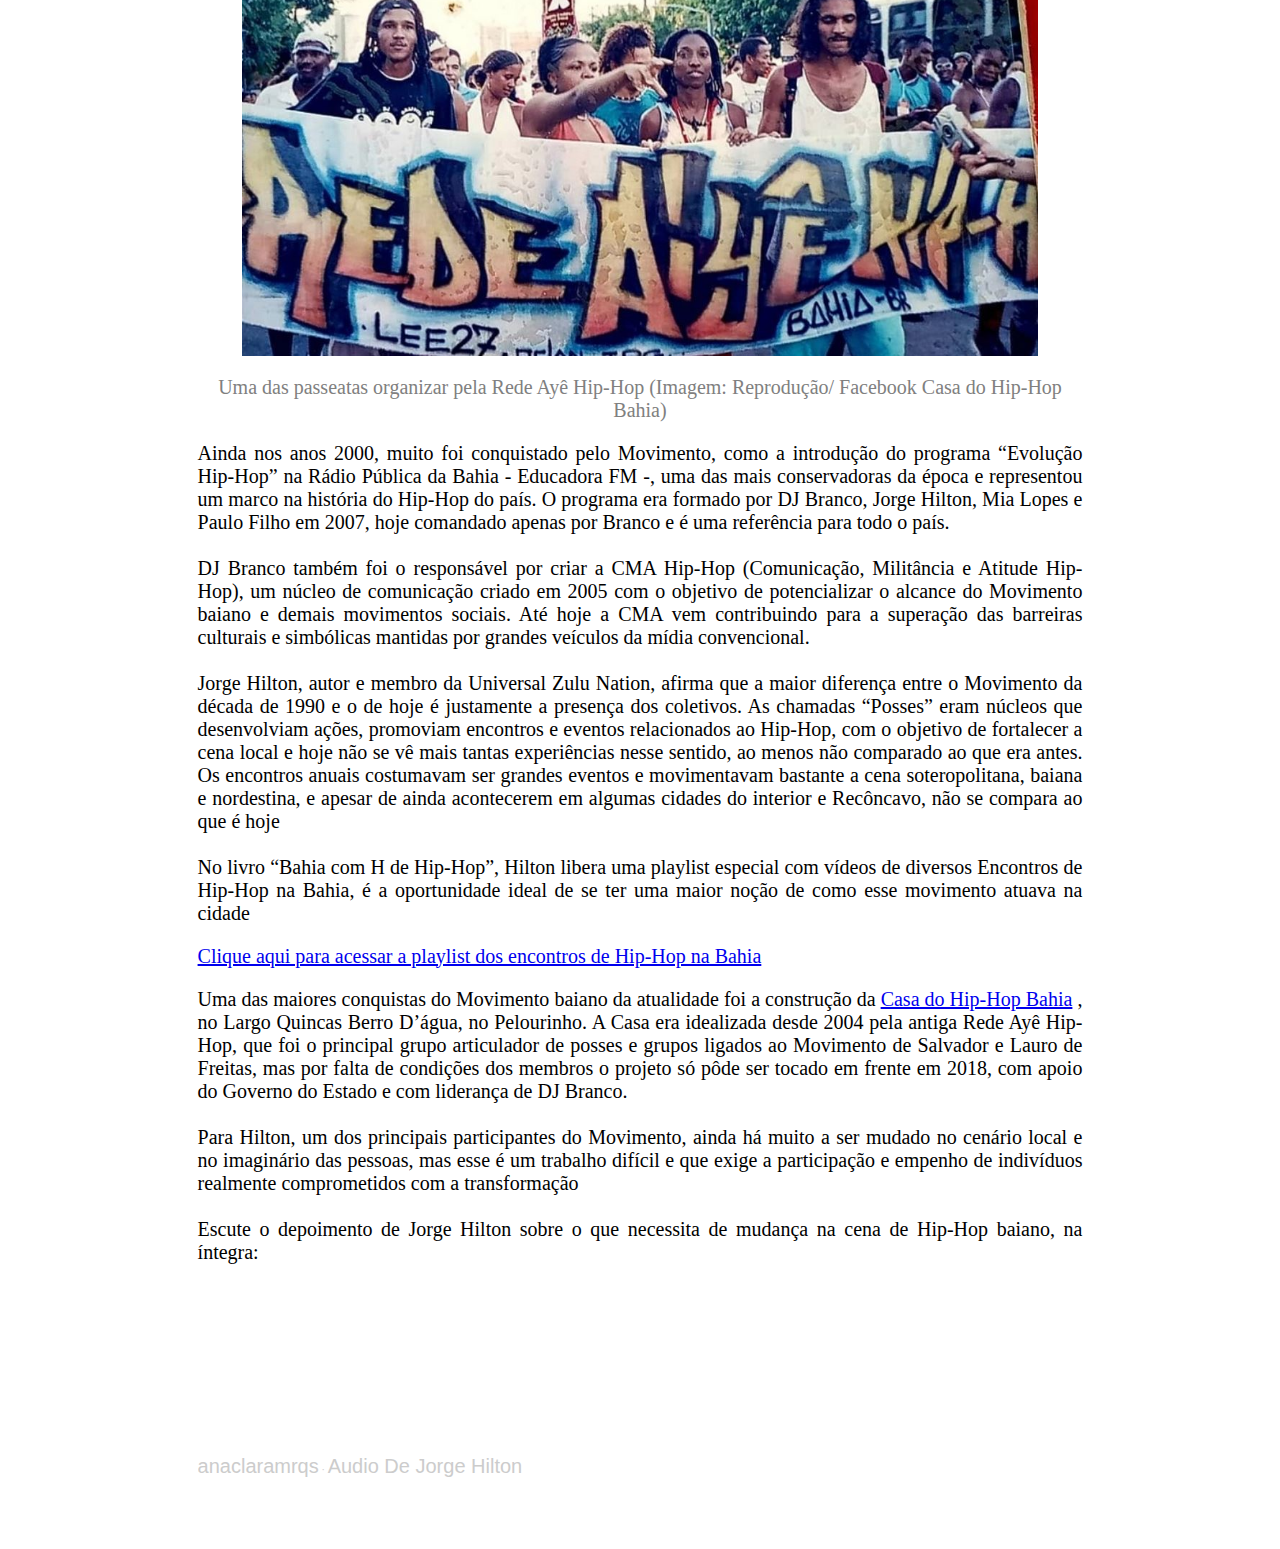
==== commit 1a91563c: "style: fix responsive imgs and add modal centered" ====
--- a/index.html
+++ b/index.html
@@ -158,7 +158,7 @@
                     subsistência dentro da cultura tem um peso grande nisso, já que “viver de arte é o sonho de todo
                     mundo que dança, mas não é uma situação viável para todos”.
                 </p>
-                <div class="image">
+                <div class="image michelle">
                     <img src="img/MICHELLE ARCANJO.jpg" alt="">
                 </div>
                 <p class="ImgDescription">Michelle Arcanjo em uma de suas apresentações (Foto: Arquivo Pessoal)</p>
@@ -218,7 +218,7 @@
                         clicando
                         aqui</a> .
                 </p>
-                <div class="image">
+                <div class="image reportagem">
                     <img src="img/IMG_Reportagem Grafitti.jpg" alt="" srcset="" style="width: 1000px;">
                 </div>
                 <p class="ImgDescription">Graffiti nas paredes da Casa do Hip-Hop (Foto: Ana Clara Marques)</p>
@@ -313,7 +313,7 @@
                         </button>
                         <div class="modal fade" id="staticVandal" data-bs-keyboard="false" tabindex="-1"
                             aria-labelledby="staticBackdropLabel" aria-hidden="true">
-                            <div class="modal-dialog">
+                            <div class="modal-dialog modal-dialog-centered">
                                 <div class="modal-content">
                                     <div class="modal-header">
                                         <h1 class="modal-title fs-5" id="staticBackdropLabel">Vandal</h1>
@@ -352,7 +352,7 @@
                         </button>
                         <div class="modal fade" id="staticHiran" data-bs-keyboard="false" tabindex="-1"
                             aria-labelledby="staticBackdropLabel" aria-hidden="true">
-                            <div class="modal-dialog">
+                            <div class="modal-dialog modal-dialog-centered">
                                 <div class="modal-content">
                                     <div class="modal-header">
                                         <h1 class="modal-title fs-5" id="staticBackdropLabel">Hiran</h1>
@@ -390,7 +390,7 @@
                         </button>
                         <div class="modal fade" id="staticTeto" data-bs-keyboard="false" tabindex="-1"
                             aria-labelledby="staticBackdropLabel" aria-hidden="true">
-                            <div class="modal-dialog">
+                            <div class="modal-dialog modal-dialog-centered">
                                 <div class="modal-content">
                                     <div class="modal-header">
                                         <h1 class="modal-title fs-5" id="staticBackdropLabel">Teto</h1>
@@ -428,7 +428,7 @@
                         </button>
                         <div class="modal fade" id="staticDex" data-bs-keyboard="false" tabindex="-1"
                             aria-labelledby="staticBackdropLabel" aria-hidden="true">
-                            <div class="modal-dialog">
+                            <div class="modal-dialog modal-dialog-centered">
                                 <div class="modal-content">
                                     <div class="modal-header">
                                         <h1 class="modal-title fs-5" id="staticBackdropLabel">Jovem Dex</h1>
@@ -468,7 +468,7 @@
                         </button>
                         <div class="modal fade" id="staticUnderismo" data-bs-keyboard="false" tabindex="-1"
                             aria-labelledby="staticBackdropLabel" aria-hidden="true">
-                            <div class="modal-dialog">
+                            <div class="modal-dialog modal-dialog-centered">
                                 <div class="modal-content">
                                     <div class="modal-header">
                                         <h1 class="modal-title fs-5" id="staticBackdropLabel">Underismo</h1>
@@ -502,7 +502,7 @@
                         </button>
                         <div class="modal fade" id="staticJay" data-bs-keyboard="false" tabindex="-1"
                             aria-labelledby="staticBackdropLabel" aria-hidden="true">
-                            <div class="modal-dialog">
+                            <div class="modal-dialog modal-dialog-centered">
                                 <div class="modal-content">
                                     <div class="modal-header">
                                         <h1 class="modal-title fs-5" id="staticBackdropLabel">JayA Lucy</h1>
@@ -543,7 +543,7 @@
                         </button>
                         <div class="modal fade" id="staticBaco" data-bs-keyboard="false" tabindex="-1"
                             aria-labelledby="staticBackdropLabel" aria-hidden="true">
-                            <div class="modal-dialog">
+                            <div class="modal-dialog modal-dialog-centered">
                                 <div class="modal-content">
                                     <div class="modal-header">
                                         <h1 class="modal-title fs-5" id="staticBackdropLabel">Baco Exu do Blues</h1>
@@ -590,7 +590,7 @@
                         </button>
                         <div class="modal fade" id="staticMorro" data-bs-keyboard="false" tabindex="-1"
                             aria-labelledby="staticBackdropLabel" aria-hidden="true">
-                            <div class="modal-dialog">
+                            <div class="modal-dialog modal-dialog-centered">
                                 <div class="modal-content">
                                     <div class="modal-header">
                                         <h1 class="modal-title fs-5" id="staticBackdropLabel">Cronista do Morro</h1>
@@ -640,10 +640,14 @@
                     principal dificuldade.
                     <br>
                     <br>
-                    “O Hip-Hop sempre será criminalizado pois vai de encontro ao sistema e a gente sente as
-                    consequências disso todos os dias. Até mesmo em um simples ato de pegar um Uber ou estar andando na
-                    rua e ser taxado como bandido pela cor de pele e pelo seu “Drip”. As pessoas ainda não estão
-                    preparadas pra ver pretos vencendo.”
+                    <div class="citacao">
+                        <p>
+                            “O Hip-Hop sempre será criminalizado pois vai de encontro ao sistema e a gente sente as
+                            consequências disso todos os dias. Até mesmo em um simples ato de pegar um Uber ou estar andando na
+                            rua e ser taxado como bandido pela cor de pele e pelo seu “Drip”. As pessoas ainda não estão
+                            preparadas pra ver pretos vencendo.”
+                        </p>
+                    </div>
                     <br>
                     <br>
                     A luta contra a invisibilidade e silenciamento da cena baiana precisa ser constante e partir de
@@ -680,7 +684,7 @@
                     demonstrar apoio ao Hip-Hop.
                     <br>
                 </p>
-                <div class="image">
+                <div class="image rede">
                     <img src="img/rede aye hip hop.JPG" alt="" srcset="">
                 </div>
                 <p class="ImgDescription">Uma das passeatas organizar pela Rede Ayê Hip-Hop (Imagem: Reprodução/
--- a/css/style.css
+++ b/css/style.css
@@ -89,10 +89,11 @@
     text-align: center;
 }
 .image{
-    display: flex;
-    justify-content: center;
-    align-items: center;
-    margin: 40px 0;
+
+    display: flex;
+    justify-content: center;
+    align-items: center;
+    margin: auto;
 }
 .landing-page {
     display: flex;
@@ -105,7 +106,7 @@
 }
 
 .LandingPageImage {
-    width: 120%;
+    width: 100%;
     margin-bottom: 30px;
 }
 
@@ -206,7 +207,15 @@
     text-align: center;
     color: gray;
 }
-
+.michelle img{
+    width: 90%
+}
+.reportagem img{
+    width: 90% !important;
+}
+.rede img{
+    width: 90% !important;
+}
 .grafiteHipHopHouseImg img {
     width: 90%;
 }
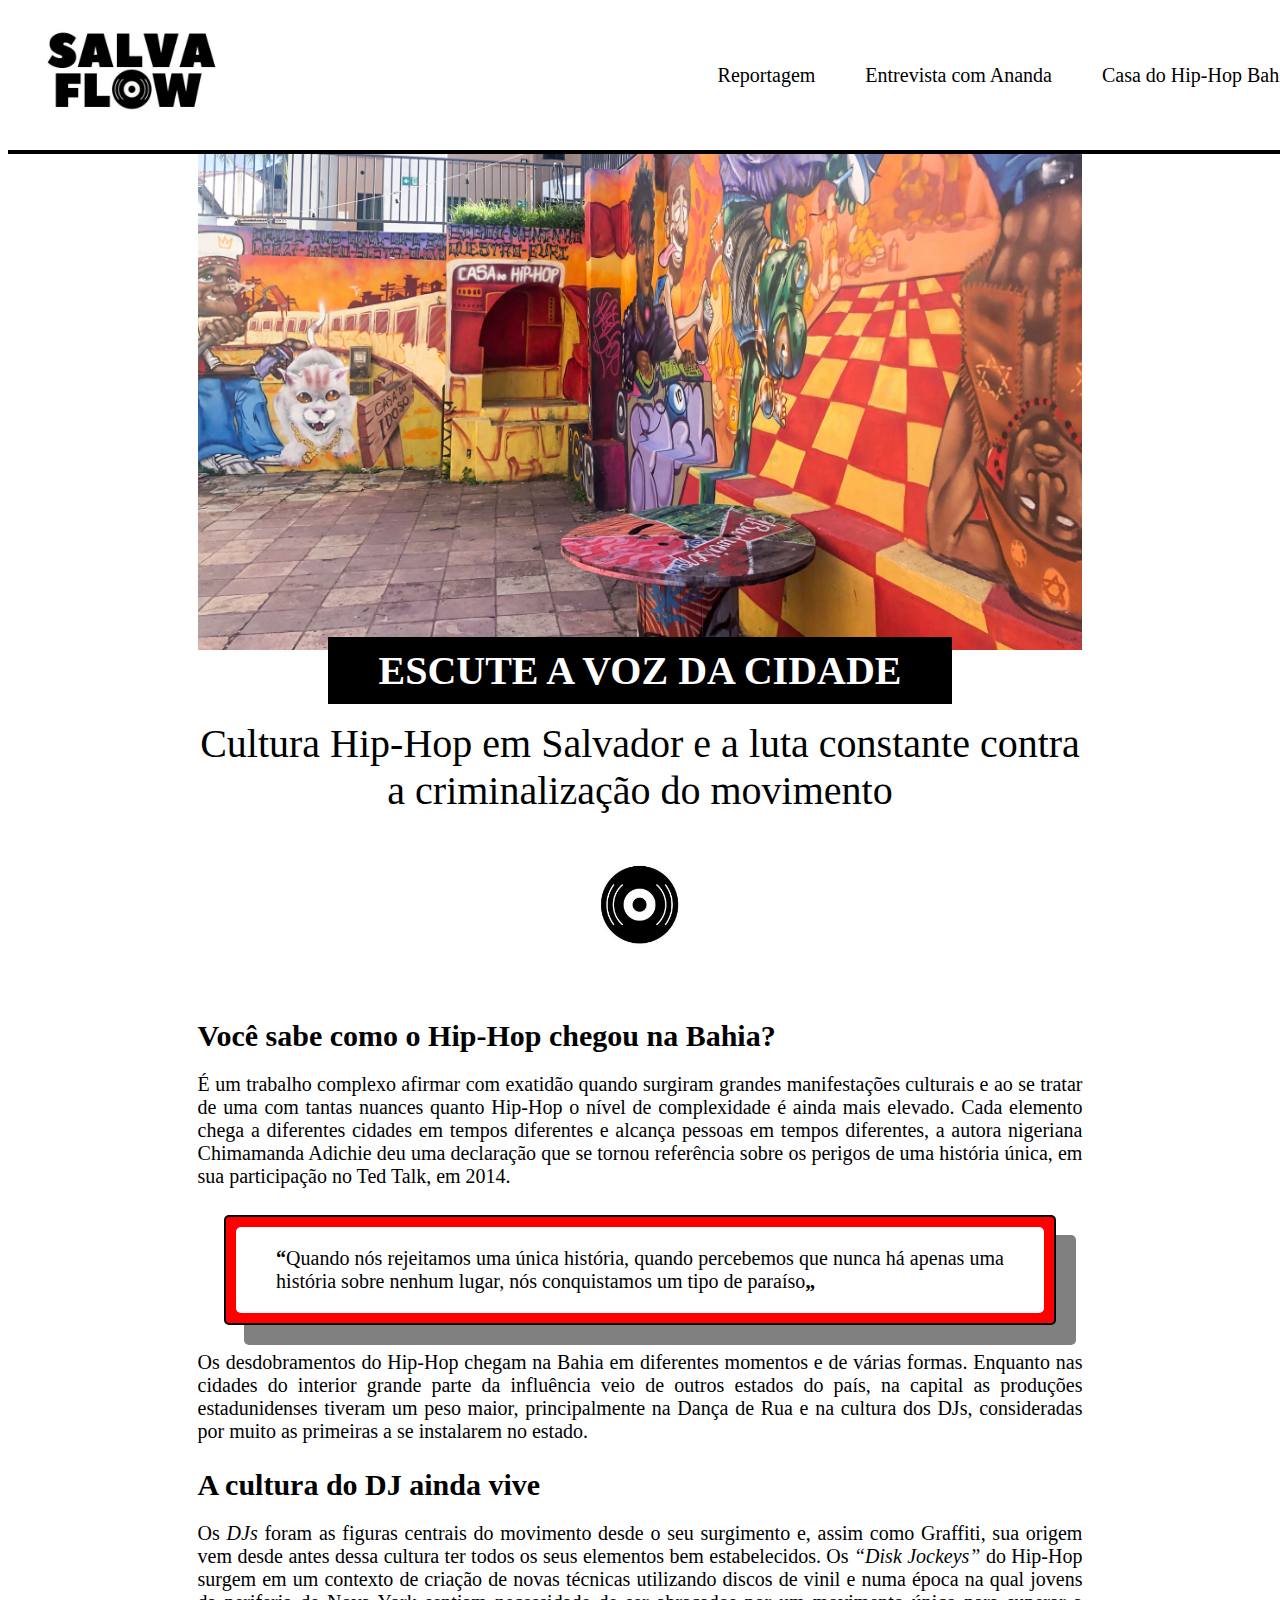
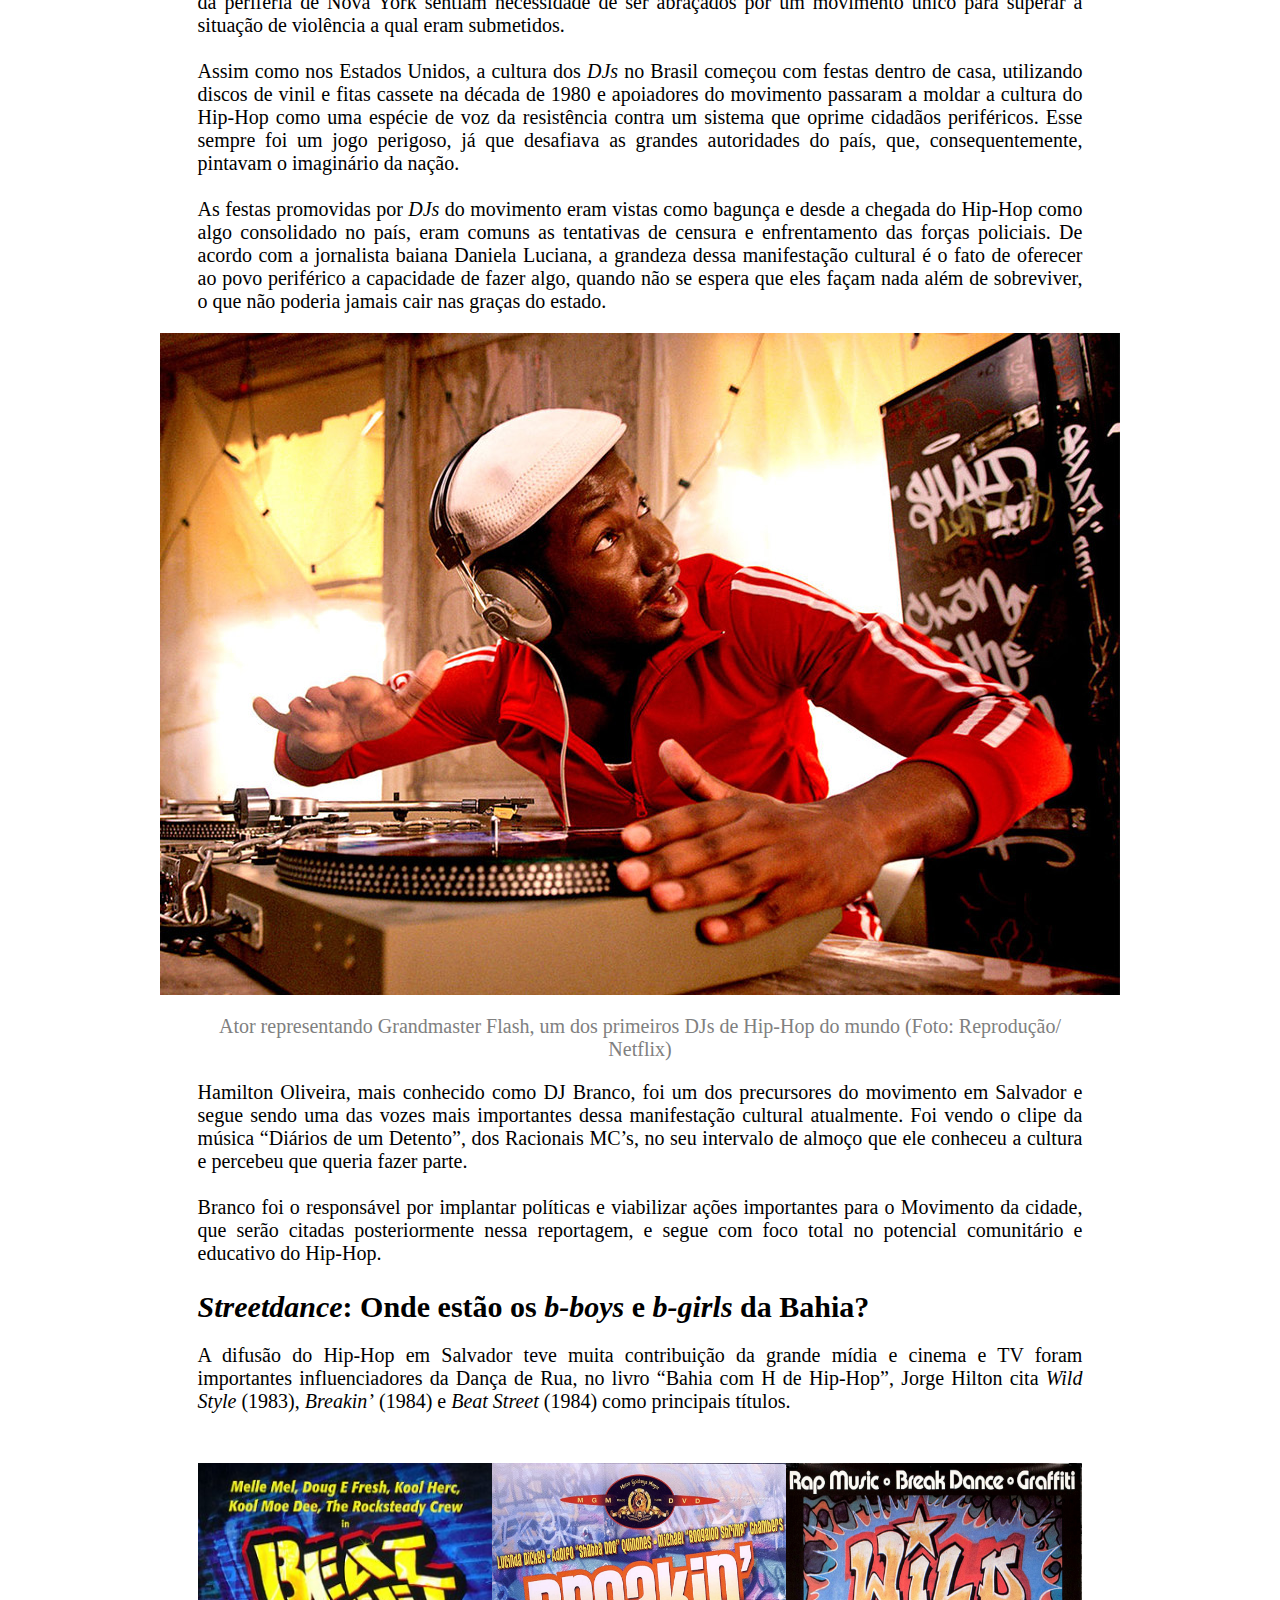
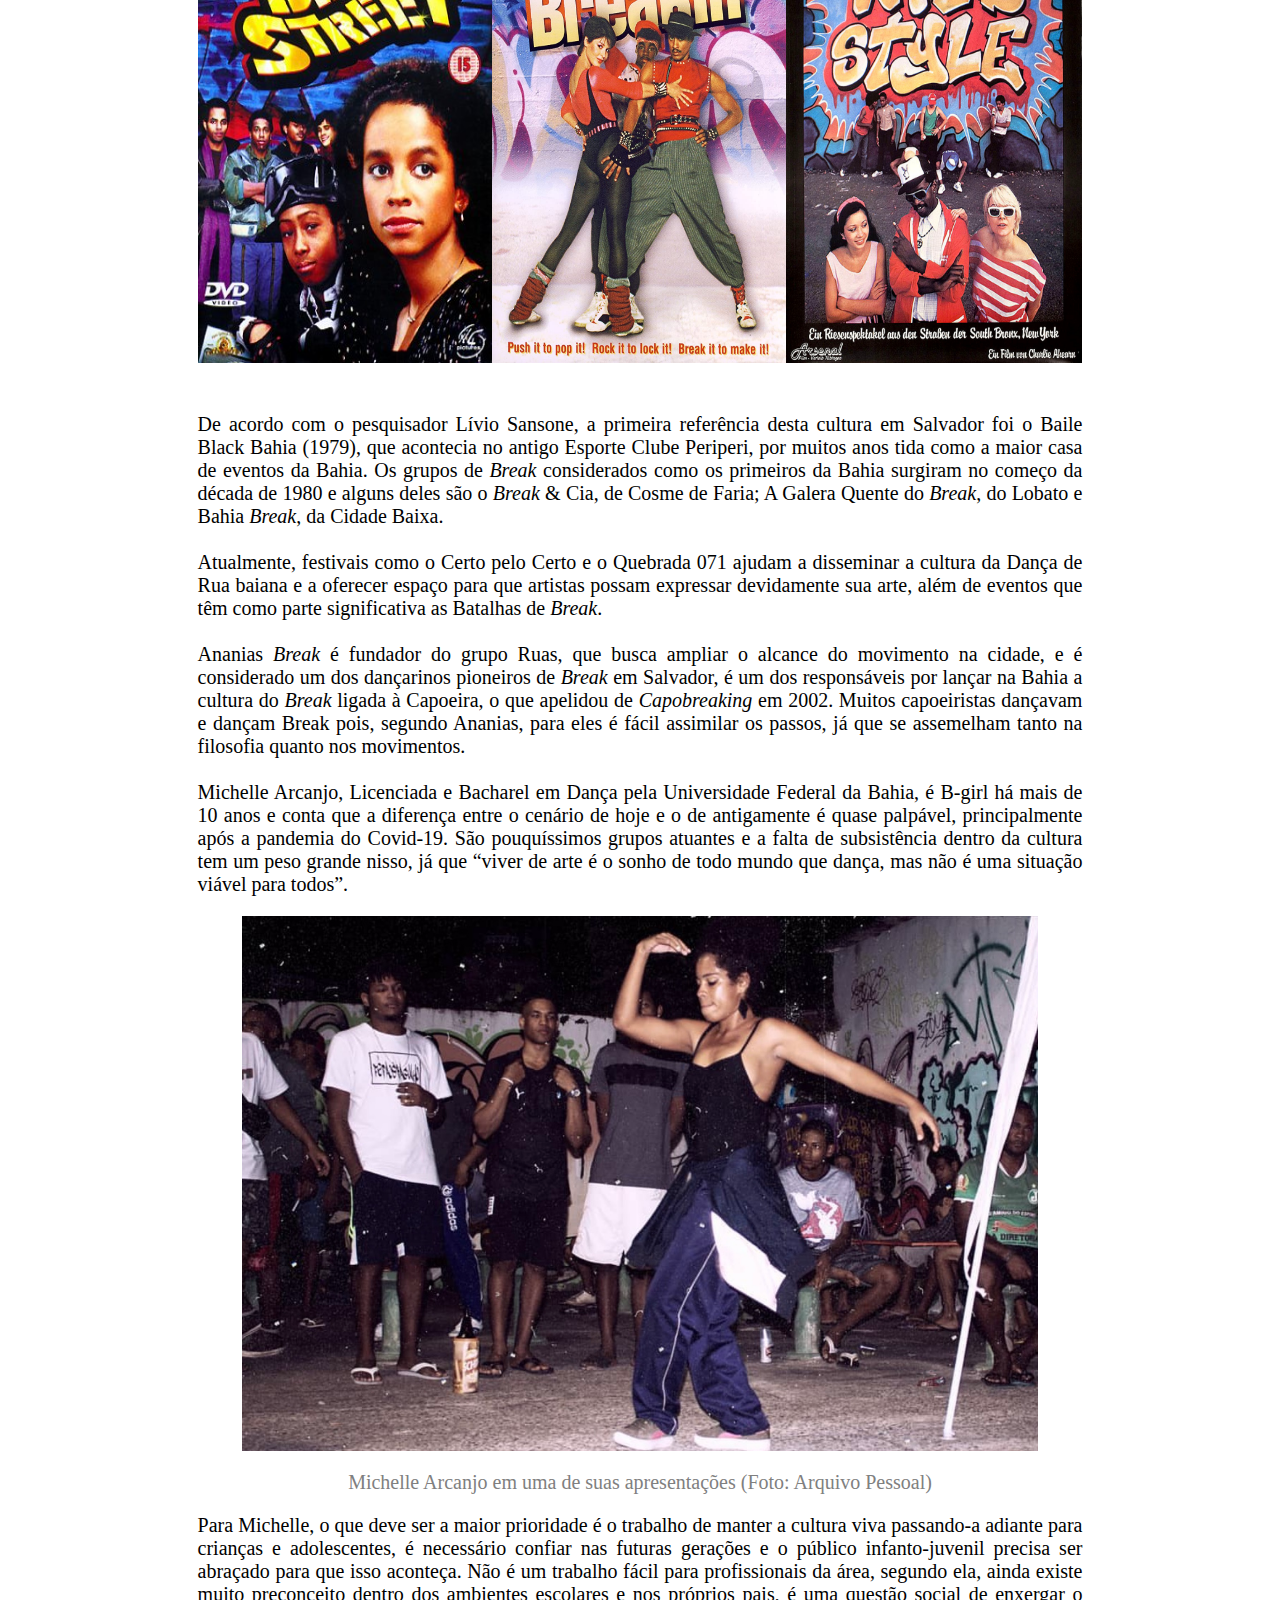
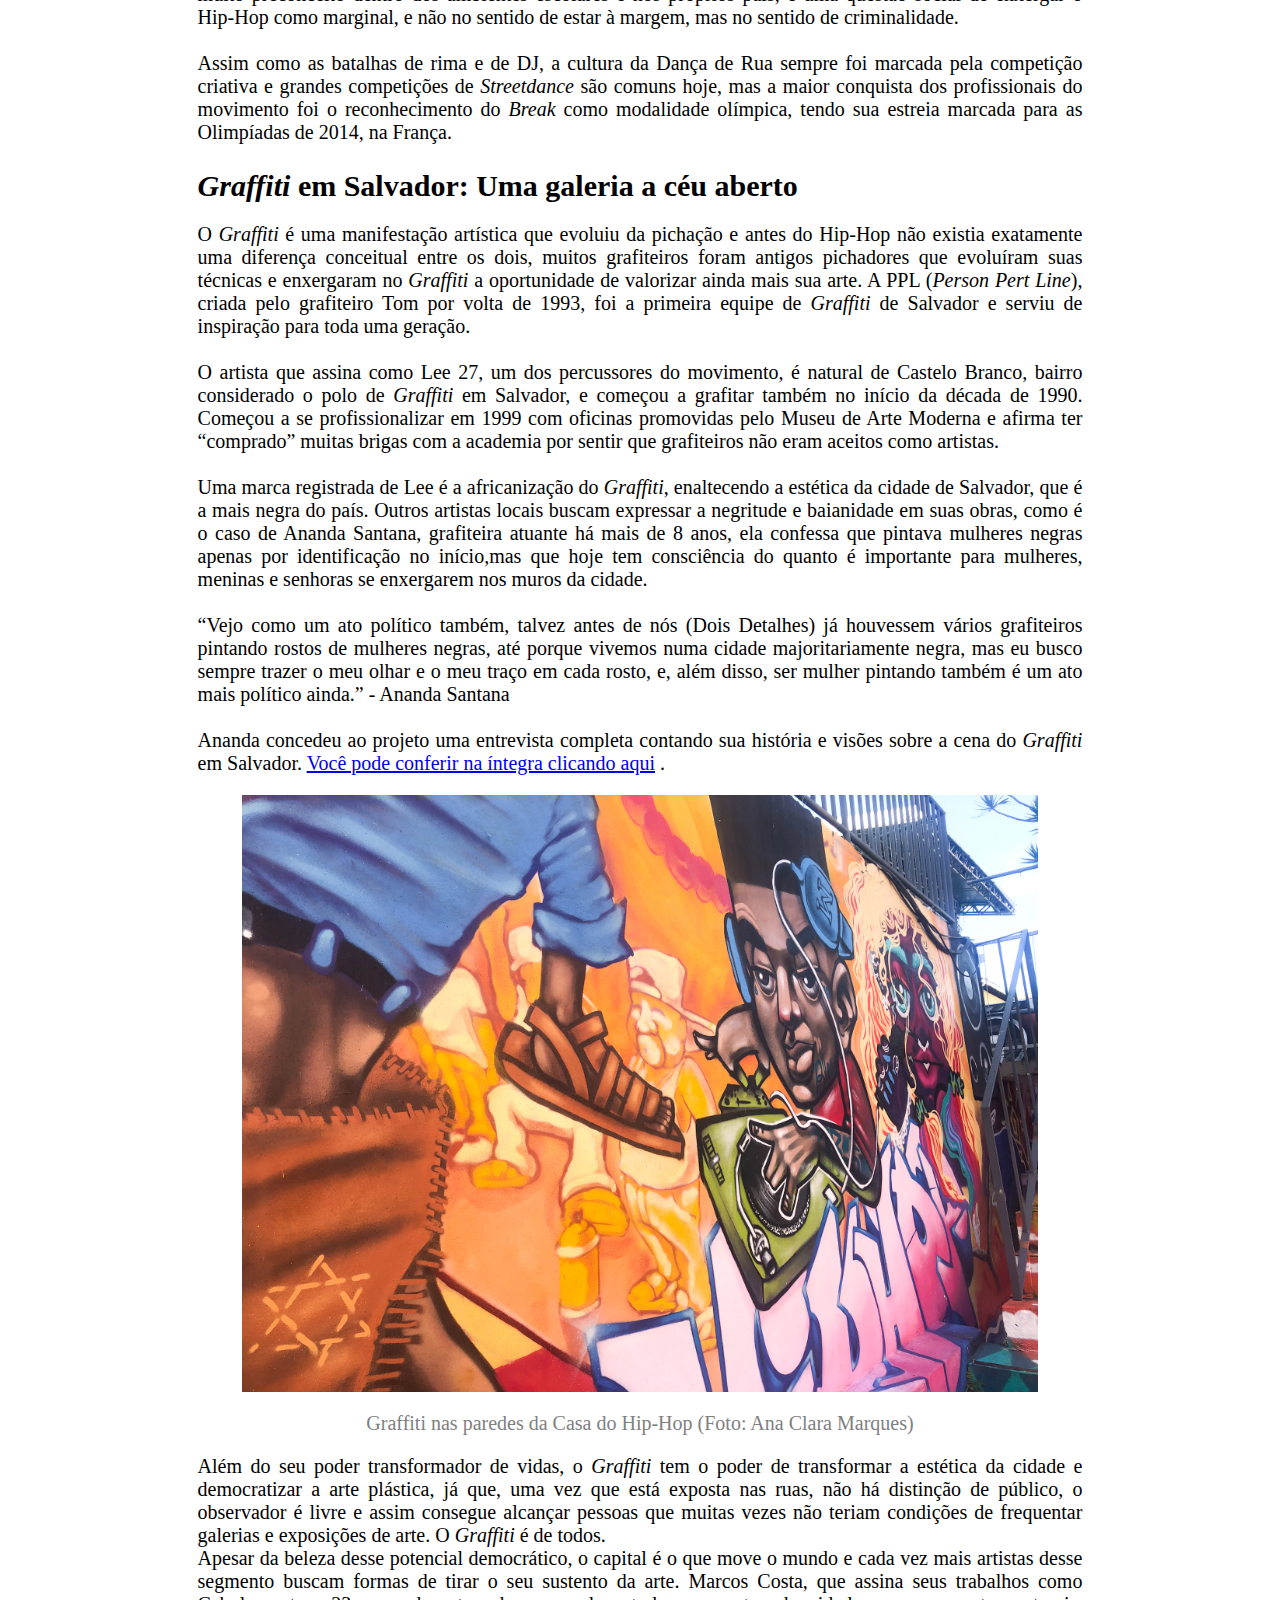
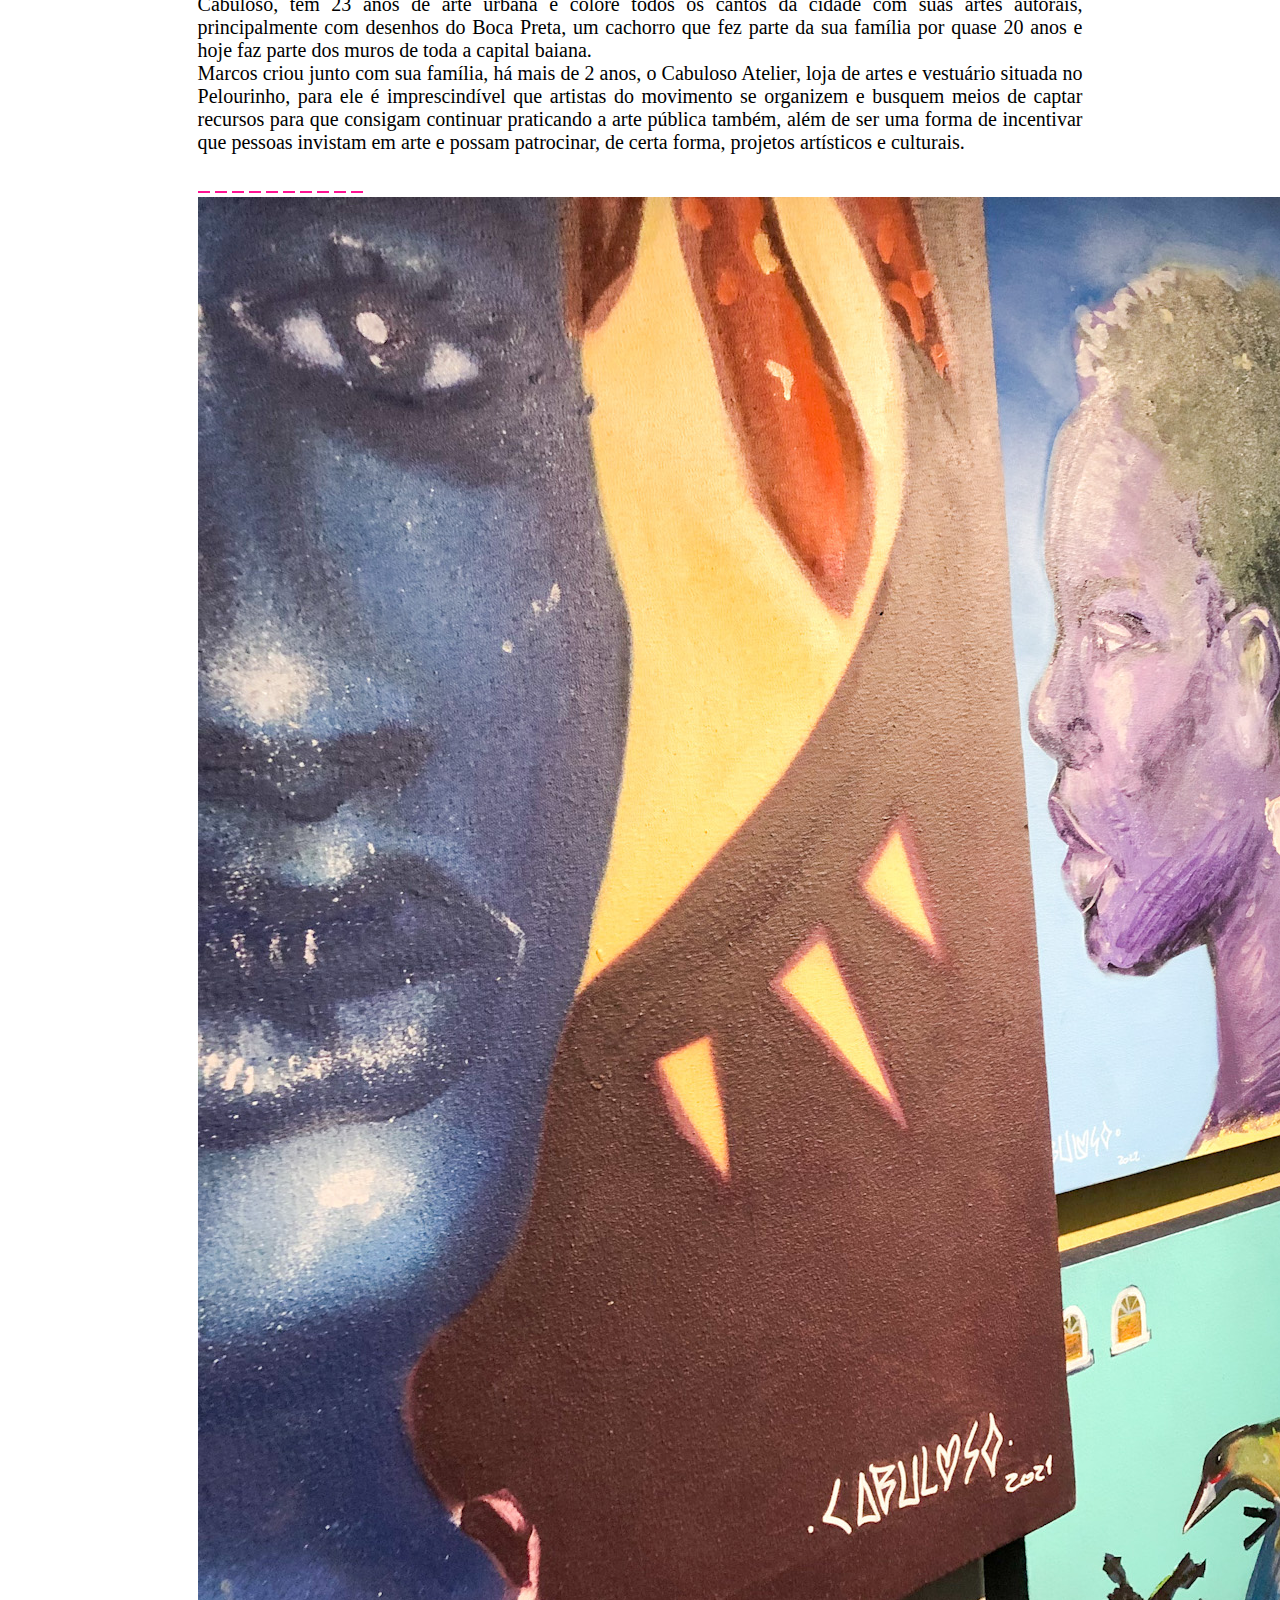
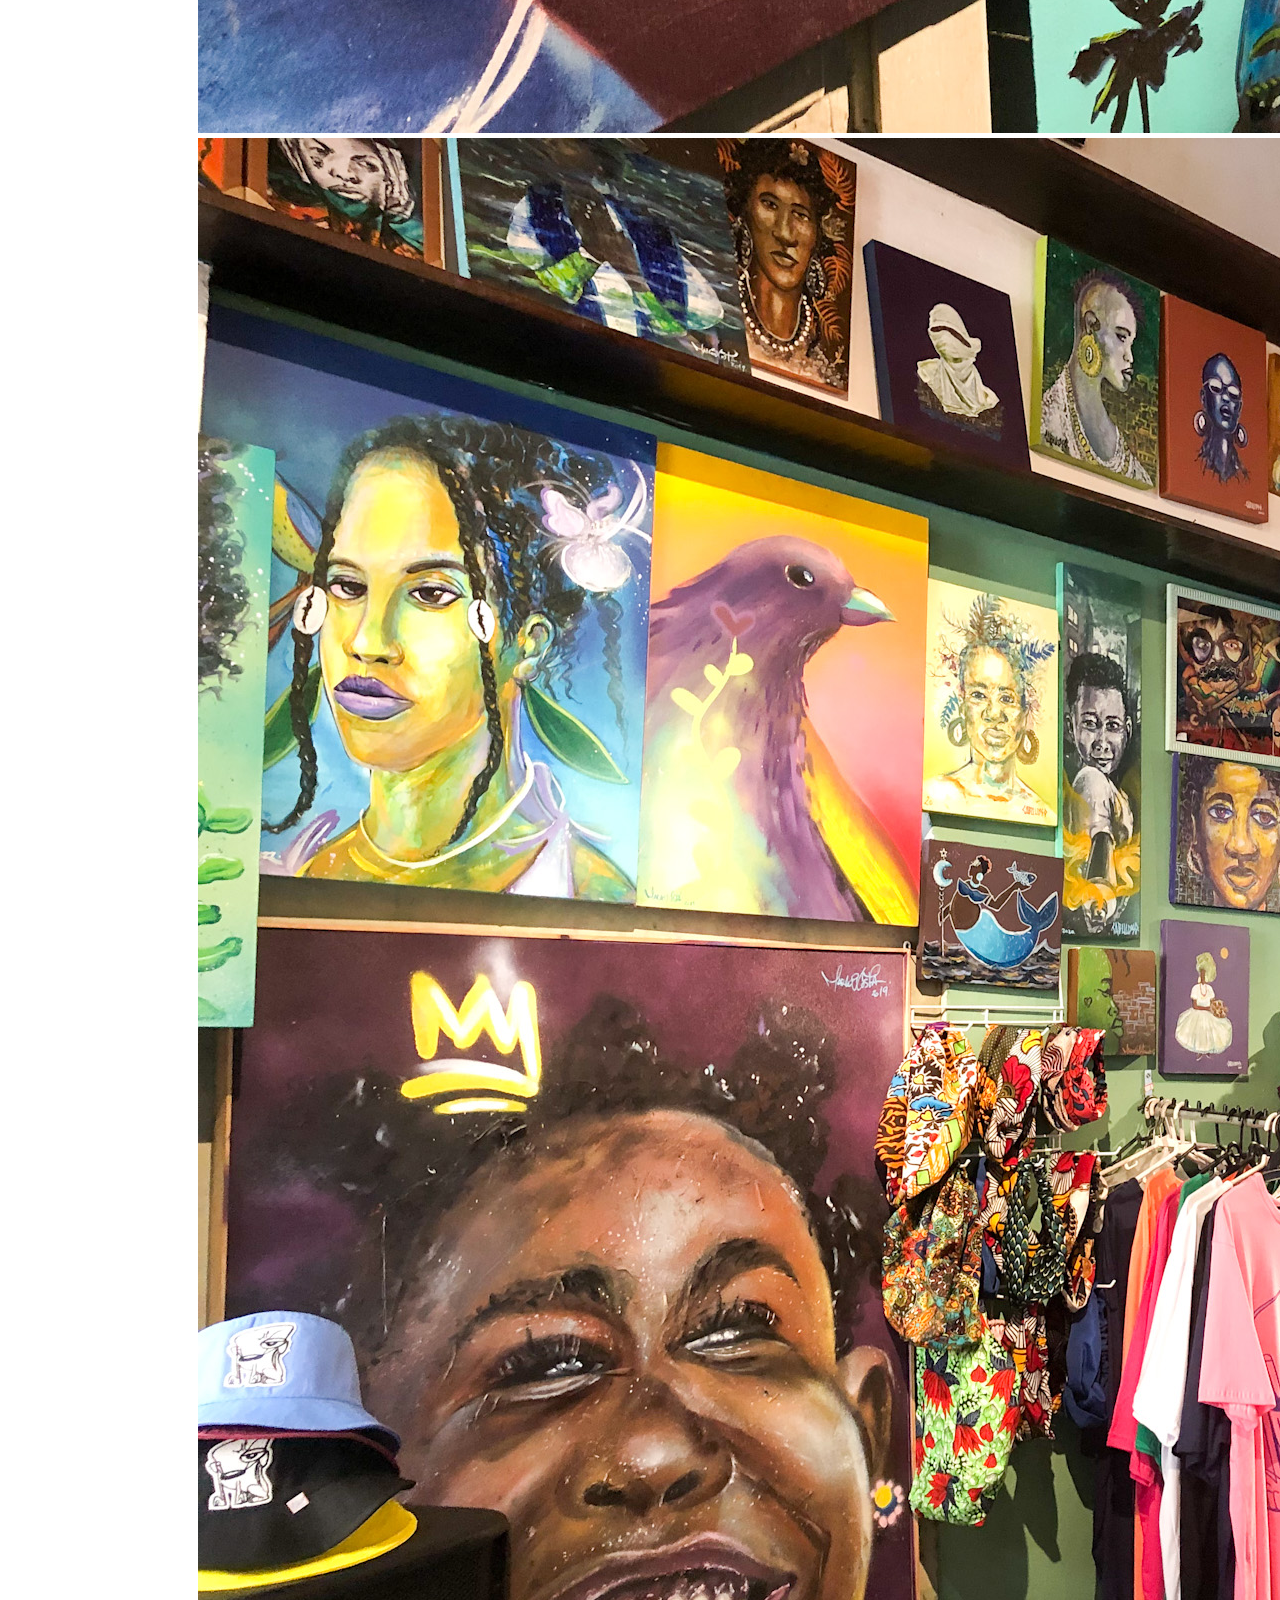
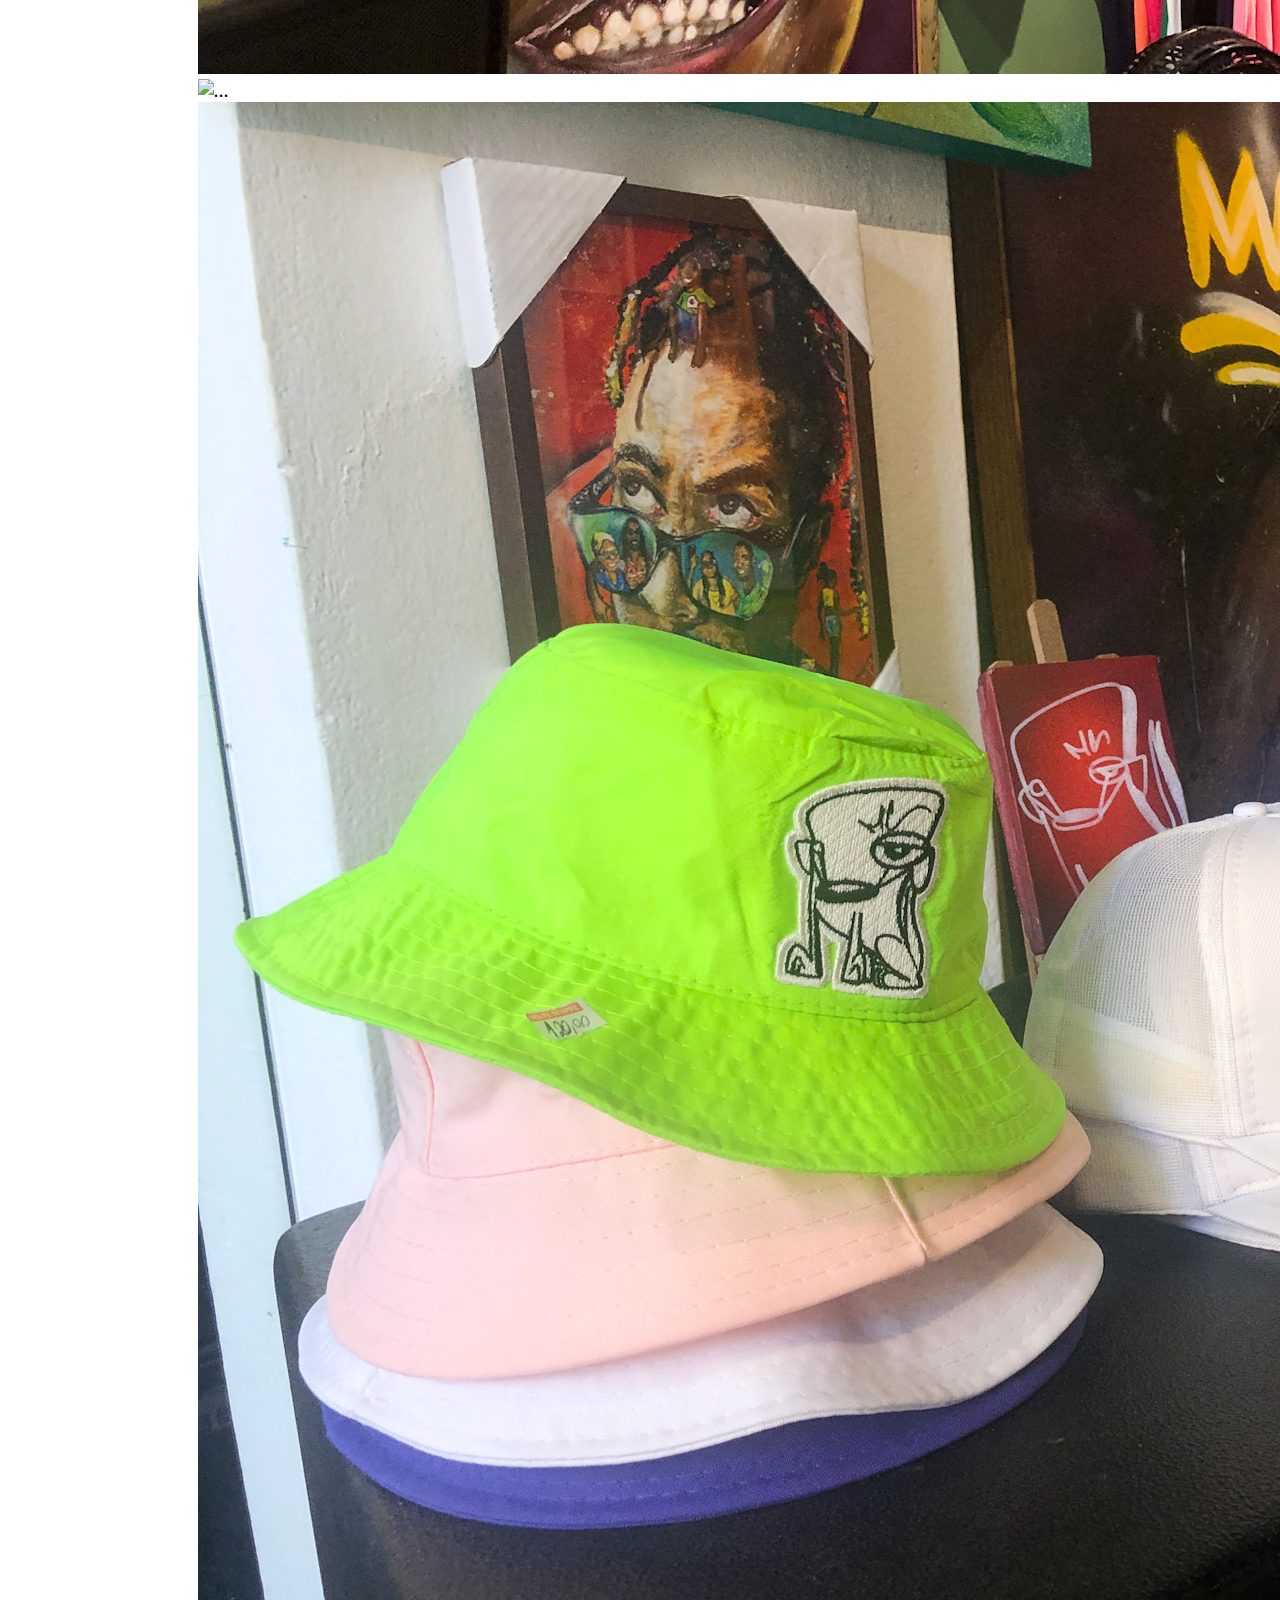
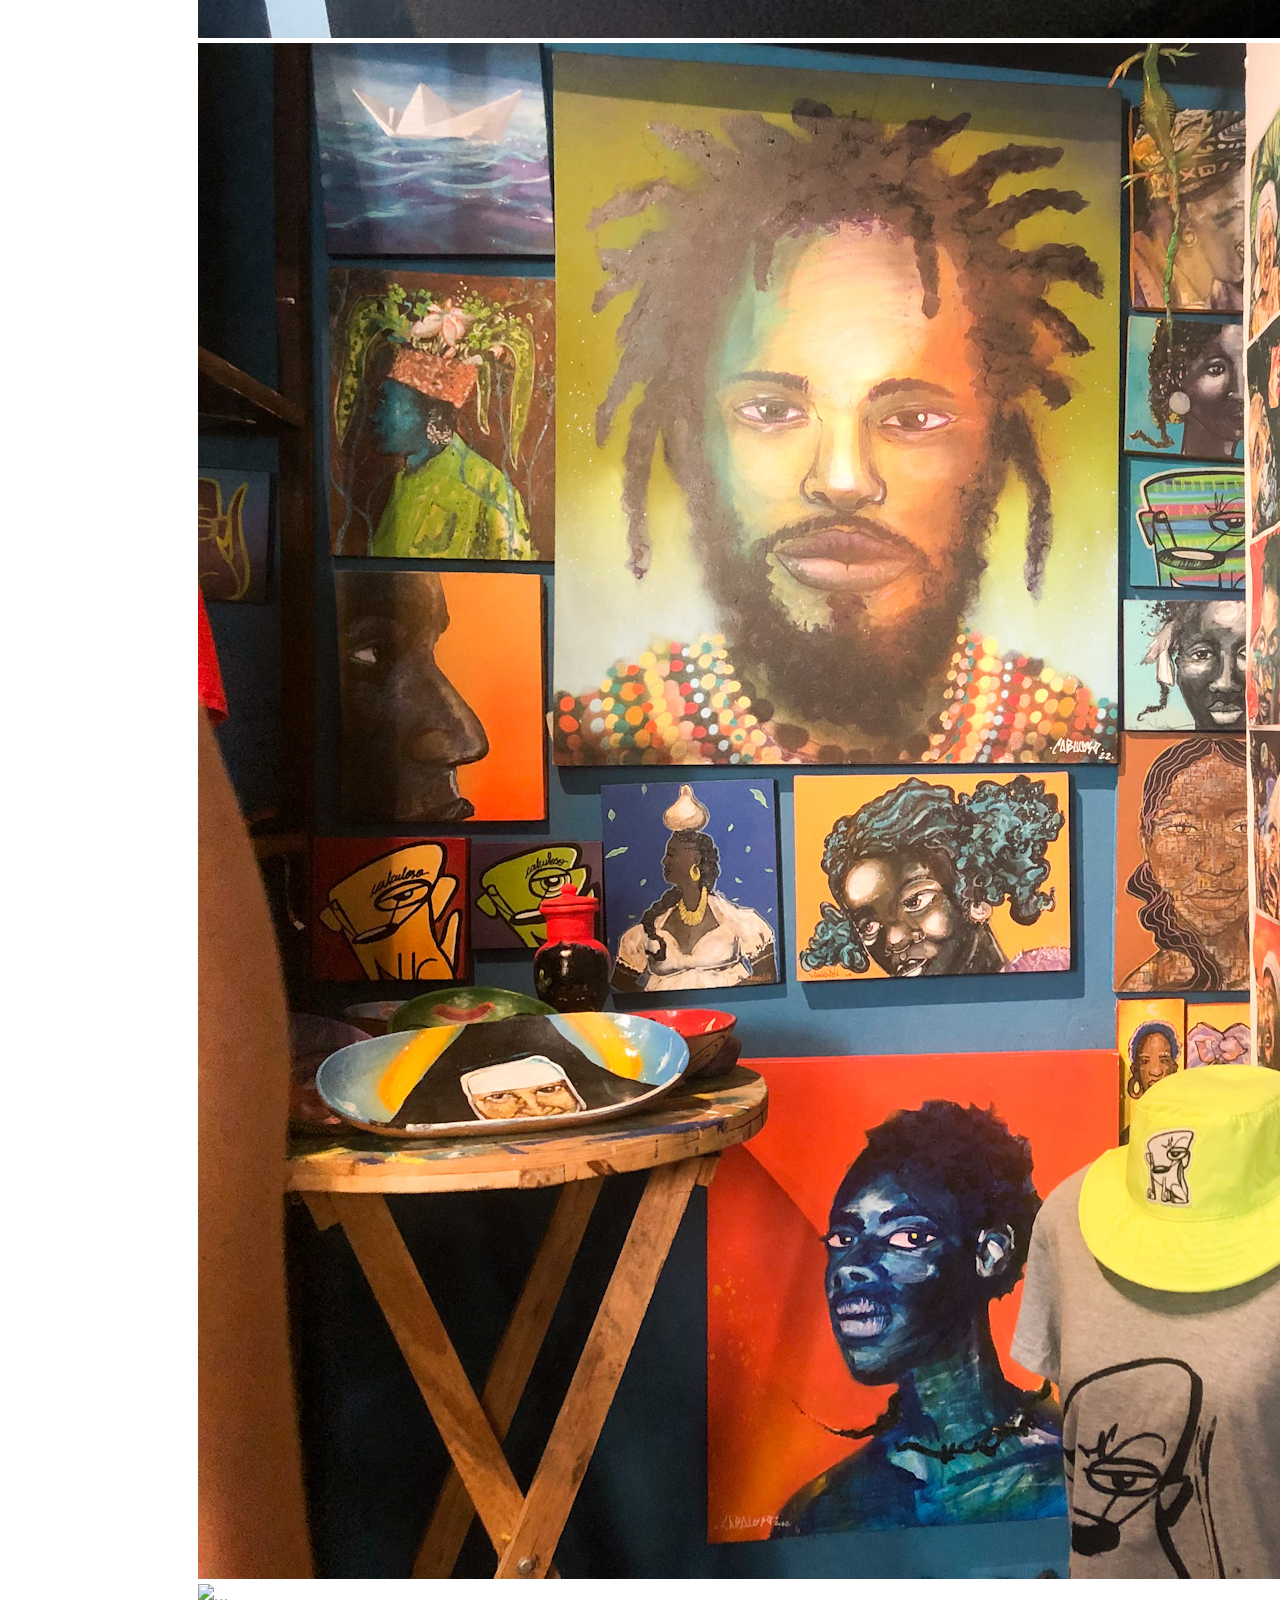
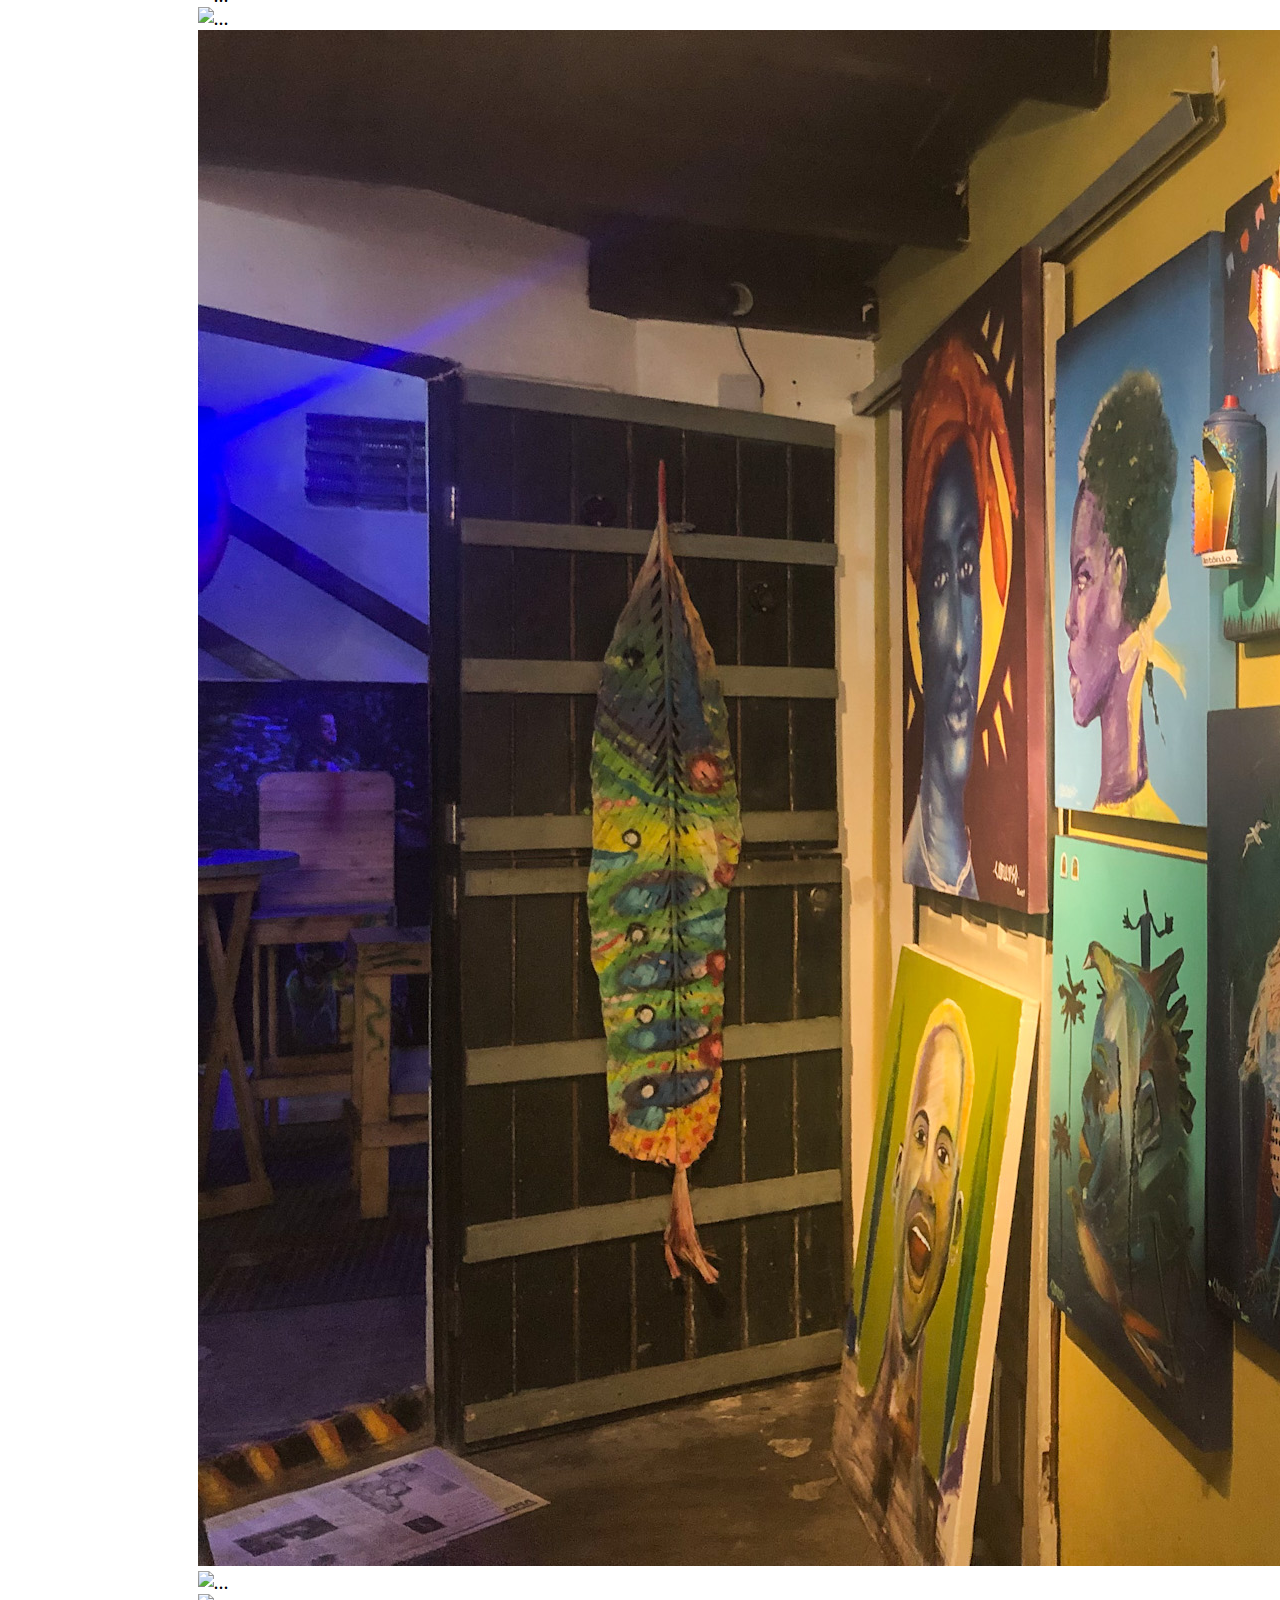
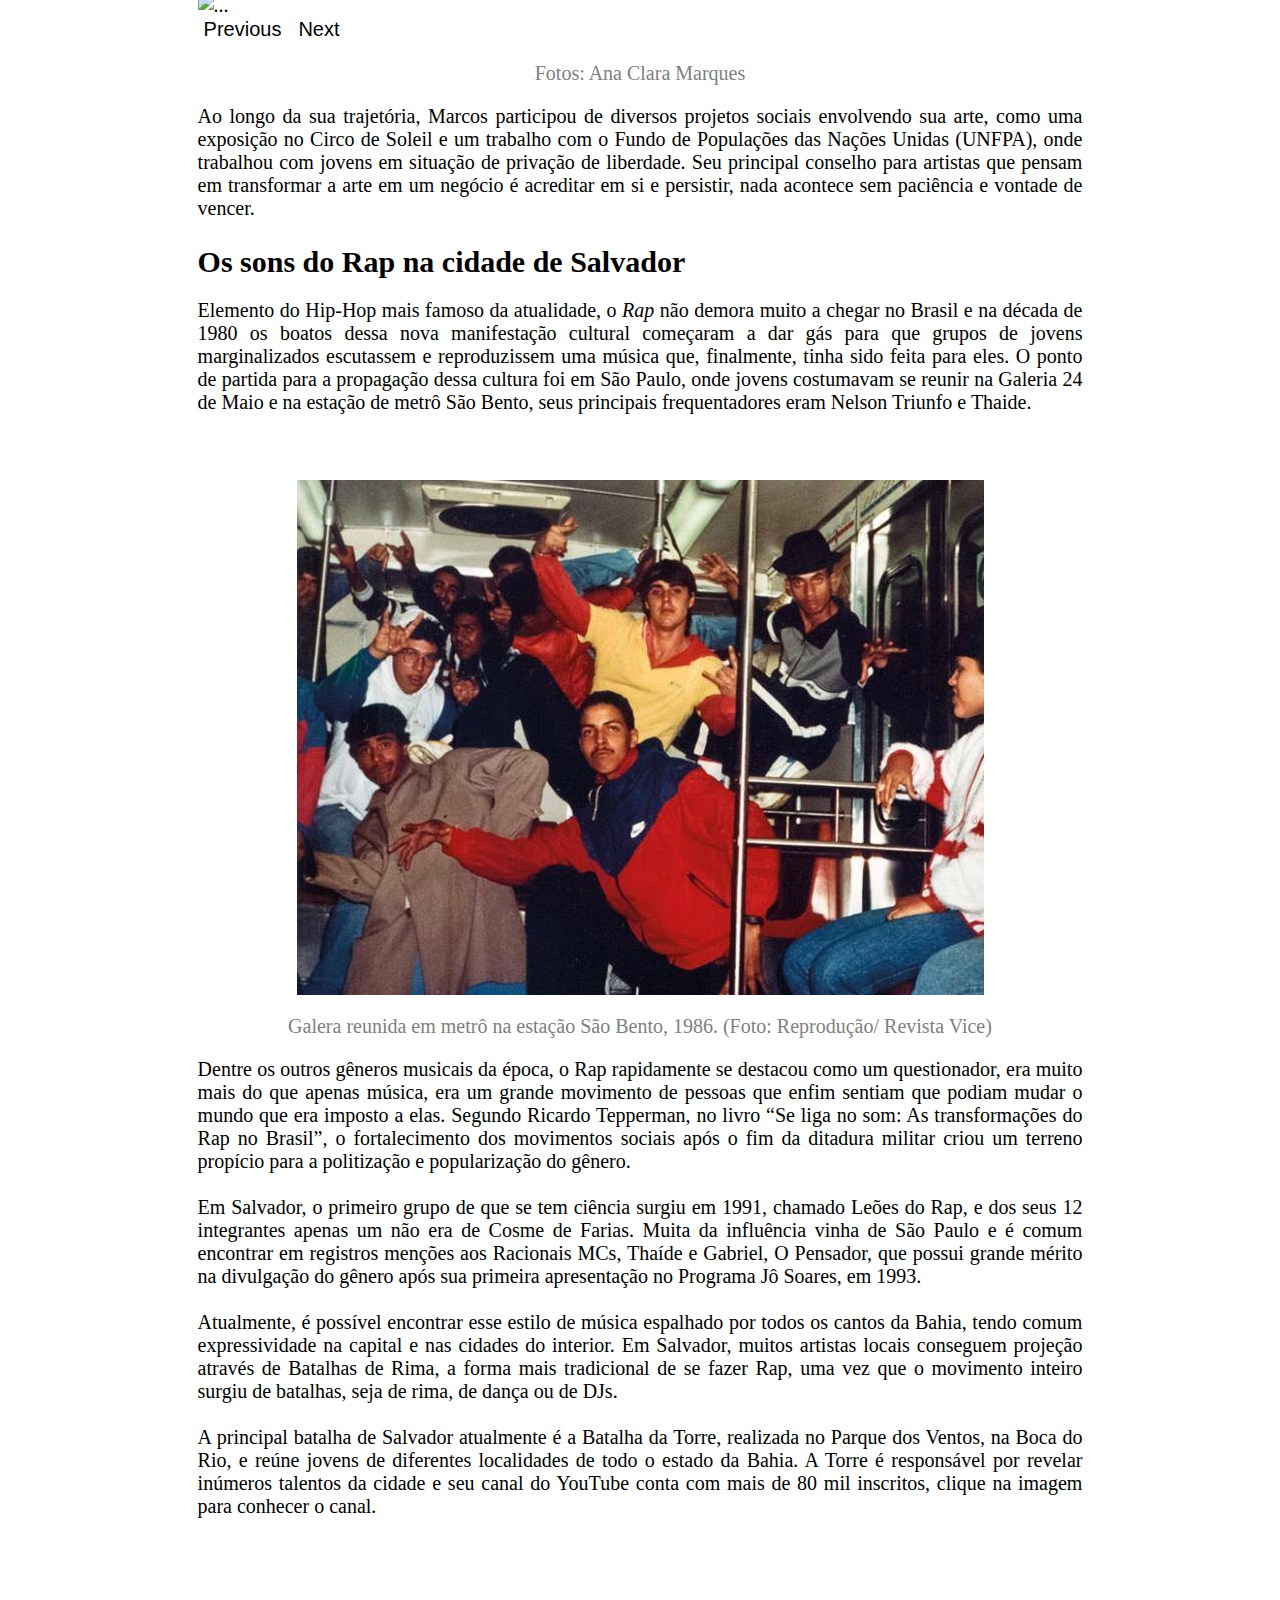
==== commit 817c0e41: "feat: add carousel content and edit artist modals" ====
--- a/index.html
+++ b/index.html
@@ -110,7 +110,8 @@
             </section>
             <section>
                 <h2><i style="font-size: 30px;">Streetdance</i>: Onde estão os <i style="font-size: 30px;">b-boys</i> e
-                    <i style="font-size: 30px;">b-girls</i> da Bahia?</h2>
+                    <i style="font-size: 30px;">b-girls</i> da Bahia?
+                </h2>
                 <p>
                     A difusão do Hip-Hop em Salvador teve muita contribuição da grande mídia e cinema e TV foram
                     importantes influenciadores da Dança de Rua, no livro “Bahia com H de Hip-Hop”, Jorge Hilton cita
@@ -228,6 +229,102 @@
                     e democratizar a arte plástica, já que, uma vez que está exposta nas ruas, não há distinção de
                     público, o observador é livre e assim consegue alcançar pessoas que muitas vezes não teriam
                     condições de frequentar galerias e exposições de arte. O <i>Graffiti</i> é de todos.
+                    <br>
+                    Apesar da beleza desse potencial democrático, o capital é o que move o mundo e cada vez mais
+                    artistas desse segmento buscam formas de tirar o seu sustento da arte. Marcos Costa, que assina seus
+                    trabalhos como Cabuloso, tem 23 anos de arte urbana e colore todos os cantos da cidade com suas
+                    artes autorais, principalmente com desenhos do Boca Preta, um cachorro que fez parte da sua família
+                    por quase 20 anos e hoje faz parte dos muros de toda a capital baiana.
+                    <br>
+                    Marcos criou junto com sua família, há mais de 2 anos, o Cabuloso Atelier, loja de artes e vestuário
+                    situada no Pelourinho, para ele é imprescindível que artistas do movimento se organizem e busquem
+                    meios de captar recursos para que consigam continuar praticando a arte pública também, além de ser
+                    uma forma de incentivar que pessoas invistam em arte e possam patrocinar, de certa forma, projetos
+                    artísticos e culturais.
+                </p>
+                <div id="carouselExampleIndicators" class="carousel slide" data-bs-ride="true">
+                    <div class="carousel-indicators">
+                        <button type="button" style="background-color: deeppink !important;"
+                            data-bs-target="#carouselExampleIndicators" data-bs-slide-to="0" class="active"
+                            aria-current="true" aria-label="Slide 1"></button>
+                        <button type="button" style="background-color: deeppink !important;"
+                            data-bs-target="#carouselExampleIndicators" data-bs-slide-to="1"
+                            aria-label="Slide 2"></button>
+                        <button type="button" style="background-color: deeppink !important;"
+                            data-bs-target="#carouselExampleIndicators" data-bs-slide-to="2"
+                            aria-label="Slide 3"></button>
+                        <button type="button" style="background-color: deeppink !important;"
+                            data-bs-target="#carouselExampleIndicators" data-bs-slide-to="3"
+                            aria-label="Slide 4"></button>
+                        <button type="button" style="background-color: deeppink !important;"
+                            data-bs-target="#carouselExampleIndicators" data-bs-slide-to="4"
+                            aria-label="Slide 5"></button>
+                        <button type="button" style="background-color: deeppink !important;"
+                            data-bs-target="#carouselExampleIndicators" data-bs-slide-to="5"
+                            aria-label="Slide 6"></button>
+                        <button type="button" style="background-color: deeppink !important;"
+                            data-bs-target="#carouselExampleIndicators" data-bs-slide-to="6"
+                            aria-label="Slide 7"></button>
+                        <button type="button" style="background-color: deeppink !important;"
+                            data-bs-target="#carouselExampleIndicators" data-bs-slide-to="7"
+                            aria-label="Slide 8"></button>
+                        <button type="button" style="background-color: deeppink !important;"
+                            data-bs-target="#carouselExampleIndicators" data-bs-slide-to="8"
+                            aria-label="Slide 9"></button>
+                        <button type="button" style="background-color: deeppink !important;"
+                            data-bs-target="#carouselExampleIndicators" data-bs-slide-to="9"
+                            aria-label="Slide 10"></button>
+                    </div>
+                    <div class="carousel-inner">
+                        <div class="carousel-item active">
+                            <img src="img/ImgCarrossel1.jpg" class="d-block w-100" alt="...">
+                        </div>
+                        <div class="carousel-item">
+                            <img src="img/imgCarrossel2.jpg" class="d-block w-100" alt="...">
+                        </div>
+                        <div class="carousel-item">
+                            <img src="img/ImgCarrossel3.jpg" class="d-block w-100" alt="...">
+                        </div>
+                        <div class="carousel-item">
+                            <img src="img/imgCarrossel4.jpg" class="d-block w-100" alt="...">
+                        </div>
+                        <div class="carousel-item">
+                            <img src="img/imgCarrossel5.jpg" class="d-block w-100" alt="...">
+                        </div>
+                        <div class="carousel-item">
+                            <img src="img/ImgCarrossel6.jpg" class="d-block w-100" alt="...">
+                        </div>
+                        <div class="carousel-item">
+                            <img src="img/ImgCarrossel7.jpg" class="d-block w-100" alt="...">
+                        </div>
+                        <div class="carousel-item">
+                            <img src="img/ImgCarrossel8.jpg" class="d-block w-100" alt="...">
+                        </div>
+                        <div class="carousel-item">
+                            <img src="img/ImgCarrossel9.jpg" class="d-block w-100" alt="...">
+                        </div>
+                        <div class="carousel-item">
+                            <img src="img/ImgCarrossel10.jpg" class="d-block w-100" alt="...">
+                        </div>
+                    </div>
+                    <button class="carousel-control-prev" type="button" data-bs-target="#carouselExampleIndicators"
+                        data-bs-slide="prev">
+                        <span class="carousel-control-prev-icon seta-proximo" aria-hidden="true"></span>
+                        <span class="visually-hidden">Previous</span>
+                    </button>
+                    <button class="carousel-control-next" type="button" data-bs-target="#carouselExampleIndicators"
+                        data-bs-slide="next">
+                        <span class="carousel-control-next-icon seta-retornar" aria-hidden="true"></span>
+                        <span class="visually-hidden">Next</span>
+                    </button>
+                </div>
+                <p class="ImgDescription">Fotos: Ana Clara Marques</p>
+                <p>
+                    Ao longo da sua trajetória, Marcos participou de diversos projetos sociais envolvendo sua arte, como
+                    uma exposição no Circo de Soleil e um trabalho com o Fundo de Populações das Nações Unidas (UNFPA),
+                    onde trabalhou com jovens em situação de privação de liberdade. Seu principal conselho para artistas
+                    que pensam em transformar a arte em um negócio é acreditar em si e persistir, nada acontece sem
+                    paciência e vontade de vencer.
                 </p>
             </section>
             <section>
@@ -268,7 +365,7 @@
                     que o movimento inteiro surgiu de batalhas, seja de rima, de dança ou de DJs.
                     <br>
                     <br>
-                    Uma das principais batalhas de Salvador é a Batalha da Torre, realizada no Parque dos Ventos, na
+                    A principal batalha de Salvador atualmente é a Batalha da Torre, realizada no Parque dos Ventos, na
                     Boca do Rio, e reúne jovens de diferentes localidades de todo o estado da Bahia. A Torre é
                     responsável por revelar inúmeros talentos da cidade e seu canal do YouTube conta com mais de 80 mil
                     inscritos, clique na imagem para conhecer o canal.
@@ -278,13 +375,56 @@
                             alt=""></a>
                 </div>
                 <p>
-                    Para mulheres o cenário é ainda mais complicado. Emily Santos, de nome artístico Mc Mlyn e natural
-                    de Camaçari, relatou ter conhecido o universo das batalhas em São Paulo e se chocou ao explorar esse
-                    movimento na Bahia quando retornou, pela falta de mulheres nas rodas e pela dificuldade de acesso.
-                    Além dos desafios nas ruas, suas principais batalhas foram em casa, todas contra o machismo,
-                    preconceito e a falta de apoio da família.
-                    <br>
-                    <br>
+                    O MC de nome artístico <a href="https://www.instagram.com/bertedeira/"
+                        target="_blank">Bert(@bertedeira)</a> , que acumula mais de 3 milhões de <i>streams</i> nas
+                    plataformas
+                    digitais e é
+                    um dos principais nomes no cenário de Batalhas de Rima em Salvador, relata os maiores desafios
+                    dentro da cena local. Apesar de ter crescido significamente em nível técnico e possibilitar que
+                    artistas do movimento se aperfeiçoem ao ponto de batalhar em qualquer lugar do Brasil, o cenário se
+                    encontra fraco quando comparado a outros estados ou até mesmo ao período pré-pandêmico, quando os
+                    eventos tinham uma periodicidade demarcada e era comum encontrar batalhas grandes toda sexta, sábado
+                    e domingo.
+                    <br>
+                    <br>
+                    Segundo Bert, a falta de investimento é o maior obstáculo para artistas e a disparidade em relação
+                    ao Sudeste é quase palpável, principalmente em São Paulo, onde a cultura das batalhas e do
+                    <i>Rap</i> em
+                    geral é muito maior, o que faz com que seja necessário um contato constante com a região para se
+                    lançar de forma mais efetiva no território brasileiro.
+                    <br>
+                    <br>
+                <div class="citacao">
+                    <p>
+                        “Não adianta ser apenas muito bom. Quando eu fui pro Duelo Nacional de MCs (2017) eu era muito
+                        bom
+                        aqui, eu perdia pouquíssimas batalhas grandes e ainda assim não tinha o reconhecimento total e
+                        merecido, enquanto pessoas de outros lugares que tinham um nível técnico considerado abaixo do
+                        meu
+                        tinham muito mais, por eu ser daqui mesmo (Salvador), as batalhas não saíam na mídia e hoje
+                        continua
+                        assim. Hoje a gente tem muitos nomes bons da nova geração como Japa, Pitbull e Yoga que tiveram
+                        que
+                        sair da cidade e passar um tempo fora, assim como eu, para alcançar reconhecimento”, aponta
+                        Bert.
+                    </p>
+                </div>
+                <br>
+                <br>
+                O artista reforça a diferença no nível de divulgação e estrutura entre as batalhas locais e as de
+                São Paulo, que chegam até a ter apoio da prefeitura, e afirma sentir a necessidade de mais eventos
+                que deem espaço para MCs da capital baiana, assim como a importância dos próprios residentes
+                voltarem os olhos para a música que é produzida na própria cidade.
+                <br>
+                <br>
+                Para mulheres o cenário ganha um agravante a mais. Emily Santos, de nome artístico <a
+                    href="https://www.instagram.com/mcmlyn/" target="_blank"> Mc Mlyn(@mcmlyn)</a> e natural
+                de Camaçari, relatou ter conhecido o universo das batalhas em São Paulo e se chocou ao explorar esse
+                movimento na Bahia quando retornou, pela falta de mulheres nas rodas e pela dificuldade de acesso.
+                Além dos desafios nas ruas, suas principais batalhas foram em casa, todas contra o machismo,
+                preconceito e a falta de apoio da família.
+                <br>
+                <br>
                 <div class="citacao">
                     <p>
                         <b>“</b>A bolha das batalhas ainda é muito machista, mas isso nunca foi um empecilho pra mim, a
@@ -292,7 +432,10 @@
                         apoio do meu pai foi. Ele sempre buscou a todo custo me levar para outros meios por não aceitar,
                         por
                         achar que o Rap é um meio de pessoas que usam droga, que tem poucas mulheres e eu seria “Maria
-                        Macho” por frequentar, por ser um movimento da noite… Então eu sempre precisei me virar sozinha,
+                        Macho” por frequentar, por ser um movimento da noite, costumava apanhar muito por fazer parte do
+                        movimento...
+                        <br>
+                        Então eu sempre precisei me virar sozinha,
                         sem
                         dinheiro e nada mais, talvez se eu tivesse tido esse apoio eu estaria muito mais evoluída
                         profissionalmente.<b>"</b>
@@ -321,22 +464,23 @@
                                             aria-label="Close"></button>
                                     </div>
                                     <div class="modal-body">
+                                        <div class="modal-Artist-Card">
+                                            <img src="img/VANDAL.jpg" alt="" srcset="">
+                                            <p class="ImgDescription">
+                                                Artista Vandal Foto: Reprodução
+                                            </p>
+                                        </div>
                                         <p>
                                             Morador da Cidade Nova, Vandal é um dos nomes em destaque da cena do Rap
-                                            soteropolitano,
-                                            com
-                                            faixas que trazem um estilo único, abraçando diversos elementos da música
-                                            baiana em suas
-                                            produções.
+                                            soteropolitano, com faixas que trazem um estilo único, abraçando diversos
+                                            elementos da música baiana em suas produções.
                                             Com um estilo de escrever que já se tornou marca registrada, é uma das
-                                            principais
-                                            apostas do
-                                            movimento Hip-Hop baiano e foi o curador do espaço dedicado a rap e trap no
-                                            Museu Cidade
-                                            da
-                                            Música da Bahia.
+                                            principais apostas do movimento Hip-Hop baiano e foi o curador do espaço
+                                            dedicado a Rap e Trap no Museu Cidade da Música da Bahia.
                                         </p>
-                                    </div>
+                                        <a href="https://www.instagram.com/vandaldeverdade/" target="_blank">@vandal</a>
+                                    </div>
+
                                     <div class="modal-footer">
                                         <button type="button" class="btn btn-secondary"
                                             data-bs-dismiss="modal">Fechar</button>
@@ -360,19 +504,22 @@
                                             aria-label="Close"></button>
                                     </div>
                                     <div class="modal-body">
+                                        <div class="modal-Artist-Card">
+                                            <img src="img/HIRAN.jpg" alt="" srcset="">
+                                            <p class="ImgDescription">
+                                                Artista Hiran Foto: Reprodução
+                                            </p>
+                                        </div>
                                         <p>
-                                            Além de ser destaque no movimento geral de rap da Bahia, o artista caiu nas
-                                            graças do
-                                            público ao buscar trazer maior visibilidade e diferentes propostas para a
-                                            cena de rap
-                                            queer.
-                                            Nascido em Alagoinhas, Hiran marca presença em grandes palcos e conquista as
-                                            graças de
-                                            artistas renomados desde 2017, é abertamente gay e busca trazer maior
-                                            visibilidade para
-                                            o
-                                            tópico
+                                            Além de ser destaque no movimento geral de <i>Rap</i> da Bahia , o artista
+                                            caiu nas
+                                            graças do público ao buscar trazer maior visibilidade e diferentes propostas
+                                            para a cena de <i>Rap Queer</i>. Nascido em Alagoinhas, Hiran marca presença
+                                            em
+                                            grandes palcos e conquista as graças de artistas renomados desde 2017, é
+                                            abertamente <i>gay</i> e busca trazer maior visibilidade para o tópico
                                         </p>
+                                        <a href="https://www.instagram.com/hiran/" target="_blank">@hiran</a>
                                     </div>
                                     <div class="modal-footer">
                                         <button type="button" class="btn btn-secondary"
@@ -398,21 +545,25 @@
                                             aria-label="Close"></button>
                                     </div>
                                     <div class="modal-body">
+                                        <div class="modal-Artist-Card">
+                                            <img src="img/TETO.jpg" alt="" srcset="">
+                                            <p class="ImgDescription">
+                                                Artista Teto Foto: Reprodução
+                                            </p>
+                                        </div>
                                         <p>
                                             Nascido em Jacobina, no interior da Bahia, começou a construir sua
-                                            popularidade sozinho,
-                                            com
-                                            lives no instagram e lançamento de prévias de música nas redes sociais. A
-                                            repercussão
-                                            foi
-                                            tanta que chamou a atenção do trapper cearense Matuê, dono da gravadora
-                                            30PRAUM, uma das
-                                            maiores do mercado, que mais tarde acabou contratando o artista.
-                                            Hoje, Teto é dos principais nomes do cenário de Trap do Brasil, acumulando
-                                            centenas de
-                                            ouvintes nos serviços de streaming.
+                                            popularidade sozinho, com lives no instagram e lançamento de prévias de
+                                            músicas nas redes sociais. A repercussão foi tanta que chamou a atenção do
+                                            <i>trapper</i> cearense Matuê, dono da gravadora 30PRAUM, uma das maiores do
+                                            mercado, que mais tarde acabou contratando o artista.
+                                            Hoje, Teto é um dos principais nomes do cenário de <i>Trap do Brasil</i>,
+                                            acumulando centenas de ouvintes nos serviços de <i>streaming</i>.
                                         </p>
-                                    </div>
+                                        <a href="https://www.instagram.com/euteto/?hl=pt-br" target="_blank">@euteto</a>
+
+                                    </div>
+
                                     <div class="modal-footer">
                                         <button type="button" class="btn btn-secondary"
                                             data-bs-dismiss="modal">Fechar</button>
@@ -436,23 +587,24 @@
                                             aria-label="Close"></button>
                                     </div>
                                     <div class="modal-body">
+                                        <div class="modal-Artist-Card">
+                                            <img src="img/JOVEM DEX.jpg" alt="" srcset="">
+                                            <p class="ImgDescription">
+                                                Artista Jovem Dex Foto: Reprodução
+                                            </p>
+                                        </div>
                                         <p>
                                             Natural de Feira de Santana, Dex começou sua trajetória musical gravando
-                                            músicas através
-                                            do
-                                            celular e foram justamente elas que abriram sua passagem para assinar com a
-                                            gravadora
-                                            Hash
-                                            Produções, que produziu os maiores sucessos do artista quando ele tinha nada
-                                            mais do que
-                                            17
-                                            anos.
+                                            músicas através do celular e foram justamente elas que abriram sua passagem
+                                            para assinar com a gravadora Hash Produções, que produziu os maiores
+                                            sucessos do artista quando ele tinha nada mais do que 17 anos.
                                             Suas músicas ultrapassam 500 milhões de streams nas plataformas de áudio e
-                                            vídeo do país
-                                            e
-                                            ele segue como um nome de peso na cena de Trap nacional.
+                                            vídeo do país e ele segue como um nome de peso na cena de <i>Trap</i>
+                                            nacional.
                                         </p>
-                                    </div>
+                                        <a href="https://www.instagram.com/jovemdex/?hl=pt-br" target="_blank">@jovemdex</a>
+                                    </div>
+
                                     <div class="modal-footer">
                                         <button type="button" class="btn btn-secondary"
                                             data-bs-dismiss="modal">Fechar</button>
@@ -476,17 +628,22 @@
                                             aria-label="Close"></button>
                                     </div>
                                     <div class="modal-body">
+                                        <div class="modal-Artist-Card">
+                                            <img src="img/UNDERISMO.jpg" alt="" srcset="">
+                                            <p class="ImgDescription">
+                                                Artista Underismo Foto: Reprodução
+                                            </p>
+                                        </div>
                                         <p>
                                             Composta por jovens que saíram das batalhas de rima da cidade de Salvador em
-                                            busca de
-                                            construir um projeto que pudesse alcançar mais pessoas. O grupo abusa da
-                                            cultura
-                                            underground
-                                            misturada aos elementos principais da cultura Hip-Hop, com o objetivo de
-                                            popularizar
-                                            mensagens que consideram importantes.
+                                            busca de construir um projeto que pudesse alcançar mais pessoas. O grupo
+                                            abusa da cultura underground misturada aos elementos principais da cultura
+                                            <i>Hip-Hop</i>, com o objetivo de popularizar mensagens que consideram
+                                            importantes.
                                         </p>
-                                    </div>
+                                        <a href="https://www.instagram.com/und3rismo/" target="_blank">@Und3rismo</a>
+                                    </div>
+
                                     <div class="modal-footer">
                                         <button type="button" class="btn btn-secondary"
                                             data-bs-dismiss="modal">Fechar</button>
@@ -510,24 +667,27 @@
                                             aria-label="Close"></button>
                                     </div>
                                     <div class="modal-body">
+                                        <div class="modal-Artist-Card">
+                                            <img src="img/JAYA LUCK.jpg" alt="" srcset="">
+                                            <p class="ImgDescription">
+                                                Artista Jaya Luck Foto: Reprodução
+                                            </p>
+                                        </div>
                                         <p>
                                             “Cria” das Batalhas de Rima de Salvador, JayA começou cedo e desde sempre
-                                            recebeu muito
-                                            destaque por seu estilo diferenciado e rimas sagazes. Em 2018 começou a
-                                            participar da
-                                            Batalha da Torre, na Boca do Rio, e com o reconhecimento que obteve foi
-                                            convidado pela
-                                            Batalha da Aldeia (SP) para participar do interestadual. O sucesso não parou
-                                            por aí e o
-                                            artista cresceu consideravelmente seus números, o que o levou a uma grande
-                                            conquista que
-                                            foi
-                                            o contrato com a gravadora Pineapple, uma das maiores do país, o que o levou
-                                            a
-                                            participar de
-                                            um dos principais projetos musicais do segmento, o Poesia Acústica 10.
+                                            recebeu muito destaque por seu estilo diferenciado e rimas sagazes. Em 2018
+                                            começou a participar da Batalha da Torre, na Boca do Rio, e com o
+                                            reconhecimento que obteve foi convidado pela Batalha da Aldeia (SP) para
+                                            participar do interestadual. O sucesso não parou por aí e o artista cresceu
+                                            consideravelmente em números, o que o levou a uma grande conquista que foi o
+                                            contrato com a gravadora <i>Pineapple</i>, uma das maiores do país, o que o
+                                            levou a
+                                            participar de um dos principais projetos musicais do segmento, o Poesia
+                                            Acústica 10.
                                         </p>
-                                    </div>
+                                        <a href="https://www.instagram.com/jayaluuckzin/?hl=pt-br" target="_blank">@jayaluuckzin</a>
+                                    </div>
+
                                     <div class="modal-footer">
                                         <button type="button" class="btn btn-secondary"
                                             data-bs-dismiss="modal">Fechar</button>
@@ -551,30 +711,29 @@
                                             aria-label="Close"></button>
                                     </div>
                                     <div class="modal-body">
+                                        <div class="modal-Artist-Card">
+                                            <img src="img/BACO.jpg" alt="" srcset="">
+                                            <p class="ImgDescription">
+                                                Artista Baco Exu do Blues Foto: Reprodução
+                                            </p>
+                                        </div>
                                         <p>
-                                            Talvez o principal nome ao se pensar em Rap na Bahia, Baco começou a ganhar
-                                            popularidade
-                                            com
-                                            o lançamento da faixa “Sulicídio”, em parceria com o MC pernambucano
-                                            Diomedes Chinaski.
-                                            A
-                                            música foi uma crítica à invisibilidade do cenário de Rap nordestino e usa
-                                            de uma
-                                            linguagem
-                                            agressiva para referenciar artistas de outras regiões do país, a famosa
-                                            “Diss”. A
-                                            estratégia
-                                            funcionou e a faixa se manteve em alta por muito tempo, o que acabou
-                                            desencadeando o
-                                            chamado
-                                            Ano Lírico, no qual artistas passaram a dar mais atenção para a parte
-                                            conteudista de
-                                            suas
-                                            músicas e passaram a dar mais atenção para muitos artistas invisibilizados,
-                                            o que abriu
-                                            portas para diversos músicos baianos.
+                                            Talvez o principal nome ao se pensar em <i>Rap</i> na Bahia, Baco começou a
+                                            ganhar
+                                            popularidade com o lançamento da faixa “Sulicídio”, em parceria com o MC
+                                            pernambucano Diomedes Chinaski. A música foi uma crítica à invisibilidade do
+                                            cenário de <i>Rap</i> nordestino e usa de uma linguagem agressiva para
+                                            referenciar
+                                            artistas de outras regiões do país, a famosa “<b>Diss</b>”. A estratégia
+                                            funcionou
+                                            e a faixa se manteve em alta por muito tempo, o que acabou desencadeando o
+                                            chamado Ano Lírico, no qual artistas passaram a dar mais atenção para a
+                                            parte conteudista de suas músicas e passaram a dar mais atenção para muitos
+                                            artistas invisibilizados, o que abriu portas para diversos músicos baianos.
                                         </p>
-                                    </div>
+                                        <a href="https://www.instagram.com/exudoblues/?hl=pt-br" target="_blank" >@exudoblues</a>
+                                    </div>
+
                                     <div class="modal-footer">
                                         <button type="button" class="btn btn-secondary"
                                             data-bs-dismiss="modal">Fechar</button>
@@ -598,19 +757,23 @@
                                             aria-label="Close"></button>
                                     </div>
                                     <div class="modal-body">
+                                        <div class="modal-Artist-Card">
+                                            <img src="img/CRONISTA.jpg" alt="" srcset="">
+                                            <p class="ImgDescription">
+                                                Artista Cronista Foto: Reprodução
+                                            </p>
+                                        </div>
                                         <p>Natural do bairro da Liberdade, Cronista atua profissionalmente desde os 14
-                                            anos, quando
-                                            ainda se autodenomina Mc Ailinha (que vem do seu nome verdadeiro, Aila),
-                                            precisou parar
-                                            de
-                                            cantar aos 16 por conta dos assédios constantes e se encontrou novamente
-                                            mais tarde no
-                                            Hip-Hop. Marcou seu espaço em Salvador com presenças no Carnaval da cidade e
-                                            ao vencer o
-                                            Music Video Festival na categoria de melhor edição nacional com o seu clipe
-                                            intitulado
+                                            anos, quando ainda se autodenomina Mc Ailinha (que vem do seu nome
+                                            verdadeiro, Aila), precisou parar de cantar aos 16 por conta dos assédios
+                                            constantes e se encontrou novamente mais tarde no <i>Hip-Hop</i>. Marcou seu
+                                            espaço
+                                            em Salvador com presenças no Carnaval da cidade e ao vencer o Music Video
+                                            Festival na categoria de melhor edição nacional com o seu clipe intitulado
                                             “Terror da Leste”.</p>
-                                    </div>
+                                            <a href="https://www.instagram.com/cronistadomorro/" target="_blank">@cronistadomorro</a>
+                                    </div>
+
                                     <div class="modal-footer">
                                         <button type="button" class="btn btn-secondary"
                                             data-bs-dismiss="modal">Fechar</button>
@@ -636,25 +799,37 @@
                     Diomedes Chinaski.
                     <br>
                     <br>
+                    Nadler concedeu ao projeto um vídeo contando sua visão sobre a cena soteropolitana
+                </p>
+                <div style="display: flex; justify-content: center;">
+                    <iframe width="780" height="600" src="https://www.youtube.com/embed/p2CGCSVrBwk"
+                        title="YouTube video player" frameborder="0"
+                        allow="accelerometer; autoplay; clipboard-write; encrypted-media; gyroscope; picture-in-picture"
+                        allowfullscreen></iframe>
+                </div>
+                <br>
+                <br>
+                <p>
                     Black Mura, natural de Feira de Santana, traz uma outra perspectiva e aborda a questão racial como
                     principal dificuldade.
                     <br>
                     <br>
-                    <div class="citacao">
-                        <p>
-                            “O Hip-Hop sempre será criminalizado pois vai de encontro ao sistema e a gente sente as
-                            consequências disso todos os dias. Até mesmo em um simples ato de pegar um Uber ou estar andando na
-                            rua e ser taxado como bandido pela cor de pele e pelo seu “Drip”. As pessoas ainda não estão
-                            preparadas pra ver pretos vencendo.”
-                        </p>
-                    </div>
-                    <br>
-                    <br>
-                    A luta contra a invisibilidade e silenciamento da cena baiana precisa ser constante e partir de
-                    todos, ela vai da divulgação até o próprio consumo de músicas que vêm das cidades da Bahia.
-                    <br>
-                    <br>
-                    Acompanhe o trabalho de artistas do movimento baiano através dessa Playlist no Spotify
+                <div class="citacao">
+                    <p>
+                        “O Hip-Hop sempre será criminalizado pois vai de encontro ao sistema e a gente sente as
+                        consequências disso todos os dias. Até mesmo em um simples ato de pegar um Uber ou estar andando
+                        na
+                        rua e ser taxado como bandido pela cor de pele e pelo seu “Drip”. As pessoas ainda não estão
+                        preparadas pra ver pretos vencendo.”
+                    </p>
+                </div>
+                <br>
+                A luta contra a invisibilidade e silenciamento da cena baiana precisa ser constante e partir de
+                todos, ela vai da divulgação até o próprio consumo de músicas que vêm das cidades da Bahia.
+                <br>
+                <br>
+                Acompanhe o trabalho de artistas do movimento baiano através dessa Playlist no Spotify
+
                 </p>
                 <iframe style="border-radius:12px"
                     src="https://open.spotify.com/embed/playlist/3ZsaC3i8t9Dw6dU906PuQJ?utm_source=generator&theme=0"
@@ -743,7 +918,8 @@
                     <a href="https://soundcloud.com/anaclaramrqs" title="anaclaramrqs" target="_blank"
                         style="color: #cccccc; text-decoration: none;">anaclaramrqs</a> · <a
                         href="https://soundcloud.com/anaclaramrqs/audio-de-jorge-hilton" title="Audio De Jorge Hilton"
-                        target="_blank" style="color: #cccccc; text-decoration: none;">Audio De Jorge Hilton</a></div>
+                        target="_blank" style="color: #cccccc; text-decoration: none;">Audio De Jorge Hilton</a>
+                </div>
             </section>
         </main>
         <script src="js/script.js"></script>
--- a/css/style.css
+++ b/css/style.css
@@ -81,20 +81,23 @@
     margin-bottom: 20px;
 }
 
-h2{
+h2 {
     font-size: 30px !important;
     margin-bottom: 20px !important;
 }
-h3{
-    text-align: center;
-}
-.image{
+
+h3 {
+    text-align: center;
+}
+
+.image {
 
     display: flex;
     justify-content: center;
     align-items: center;
     margin: auto;
 }
+
 .landing-page {
     display: flex;
     flex-direction: column;
@@ -110,28 +113,32 @@
     margin-bottom: 30px;
 }
 
-.landing-page-title{
+.landing-page-title {
     z-index: 0;
     top: 610px;
     position: absolute;
     background-color: black;
     color: white !important;
 }
+
 .landing-page h1 {
     color: black;
     padding: 10px 50px;
     text-align: center;
 }
-.landing-page-subtitle{
+
+.landing-page-subtitle {
     font-size: 40px;
     text-align: center;
 }
+
 .SalvaFlowLogo {
     width: 10% !important;
     height: 10% !important;
     margin-bottom: 40px;
 }
-.citacao{
+
+.citacao {
     background-image: linear-gradient(140deg, red 0%, red 50.52%, red 100%);
     padding: 10px;
     border-radius: 5px;
@@ -144,35 +151,41 @@
     background-color: white;
 }
 
-.citacao p{
+.citacao p {
     margin: 0;
     padding: 20px 40px;
     border-radius: 5px;
     background-color: white;
 }
-.list-imgs{
+
+.list-imgs {
     margin: 50px 0;
     display: flex;
     justify-content: space-between;
     align-items: center;
 }
-.list-imgs div{
-    display: flex;
-    align-items: center;
-    justify-content: center;
-}
-.list-imgs img{
+
+.list-imgs div {
+    display: flex;
+    align-items: center;
+    justify-content: center;
+}
+
+.list-imgs img {
     width: 100%;
     height: 500px;
 }
-.batalhaTorre a{
-    display: flex;
-    align-items: center;
-    justify-content: center;
-}
-.batalhaTorre img{
+
+.batalhaTorre a {
+    display: flex;
+    align-items: center;
+    justify-content: center;
+}
+
+.batalhaTorre img {
     width: 40%;
 }
+
 .AnandaImg {
     display: flex;
     justify-content: center;
@@ -207,15 +220,19 @@
     text-align: center;
     color: gray;
 }
-.michelle img{
+
+.michelle img {
     width: 90%
 }
-.reportagem img{
+
+.reportagem img {
     width: 90% !important;
 }
-.rede img{
+
+.rede img {
     width: 90% !important;
 }
+
 .grafiteHipHopHouseImg img {
     width: 90%;
 }
@@ -225,34 +242,57 @@
     justify-content: center;
 }
 
-.NomesEmAscencao{
+.NomesEmAscencao {
     font-size: 30px;
 }
-.Artistas{
+
+.Artistas {
     display: flex;
     flex-wrap: wrap;
     align-items: center;
     justify-content: space-evenly;
     margin: 30px 30px;
 }
-.Artistas img{
+
+.Artistas img {
     border: 5px solid black;
     width: 250px;
     border-radius: 50%;
 }
-.Artista{
+
+.Artista {
     width: 250px;
     height: 350px;
 }
-button{
+
+button {
     background-color: unset;
     border: none;
     transition: 0.5s;
 }
-button:hover{
+
+button:hover {
     color: red;
     transform: scale(1.2);
 }
-button:hover img{
+
+button:hover img {
     border: 5px solid red;
-}+}
+.modal-Artist-Card{
+    display: flex;
+    align-items: center;
+    justify-content: center;
+    flex-direction: column;
+}
+.modal-Artist-Card img{
+    border: 5px red solid;
+}
+
+.seta-proximo{
+    background-image: url("data:image/svg+xml;charset=utf8,%3Csvg xmlns='http://www.w3.org/2000/svg' fill='deeppink' viewBox='0 0 8 8'%3E%3Cpath d='M5.25 0l-4 4 4 4 1.5-1.5-2.5-2.5 2.5-2.5-1.5-1.5z'/%3E%3C/svg%3E") !important;
+}
+.seta-retornar{
+    background-image: url("data:image/svg+xml;charset=utf8,%3Csvg xmlns='http://www.w3.org/2000/svg' fill='deeppink' viewBox='0 0 8 8'%3E%3Cpath d='M2.75 0l-1.5 1.5 2.5 2.5-2.5 2.5 1.5 1.5 4-4-4-4z'/%3E%3C/svg%3E") !important;
+}
+
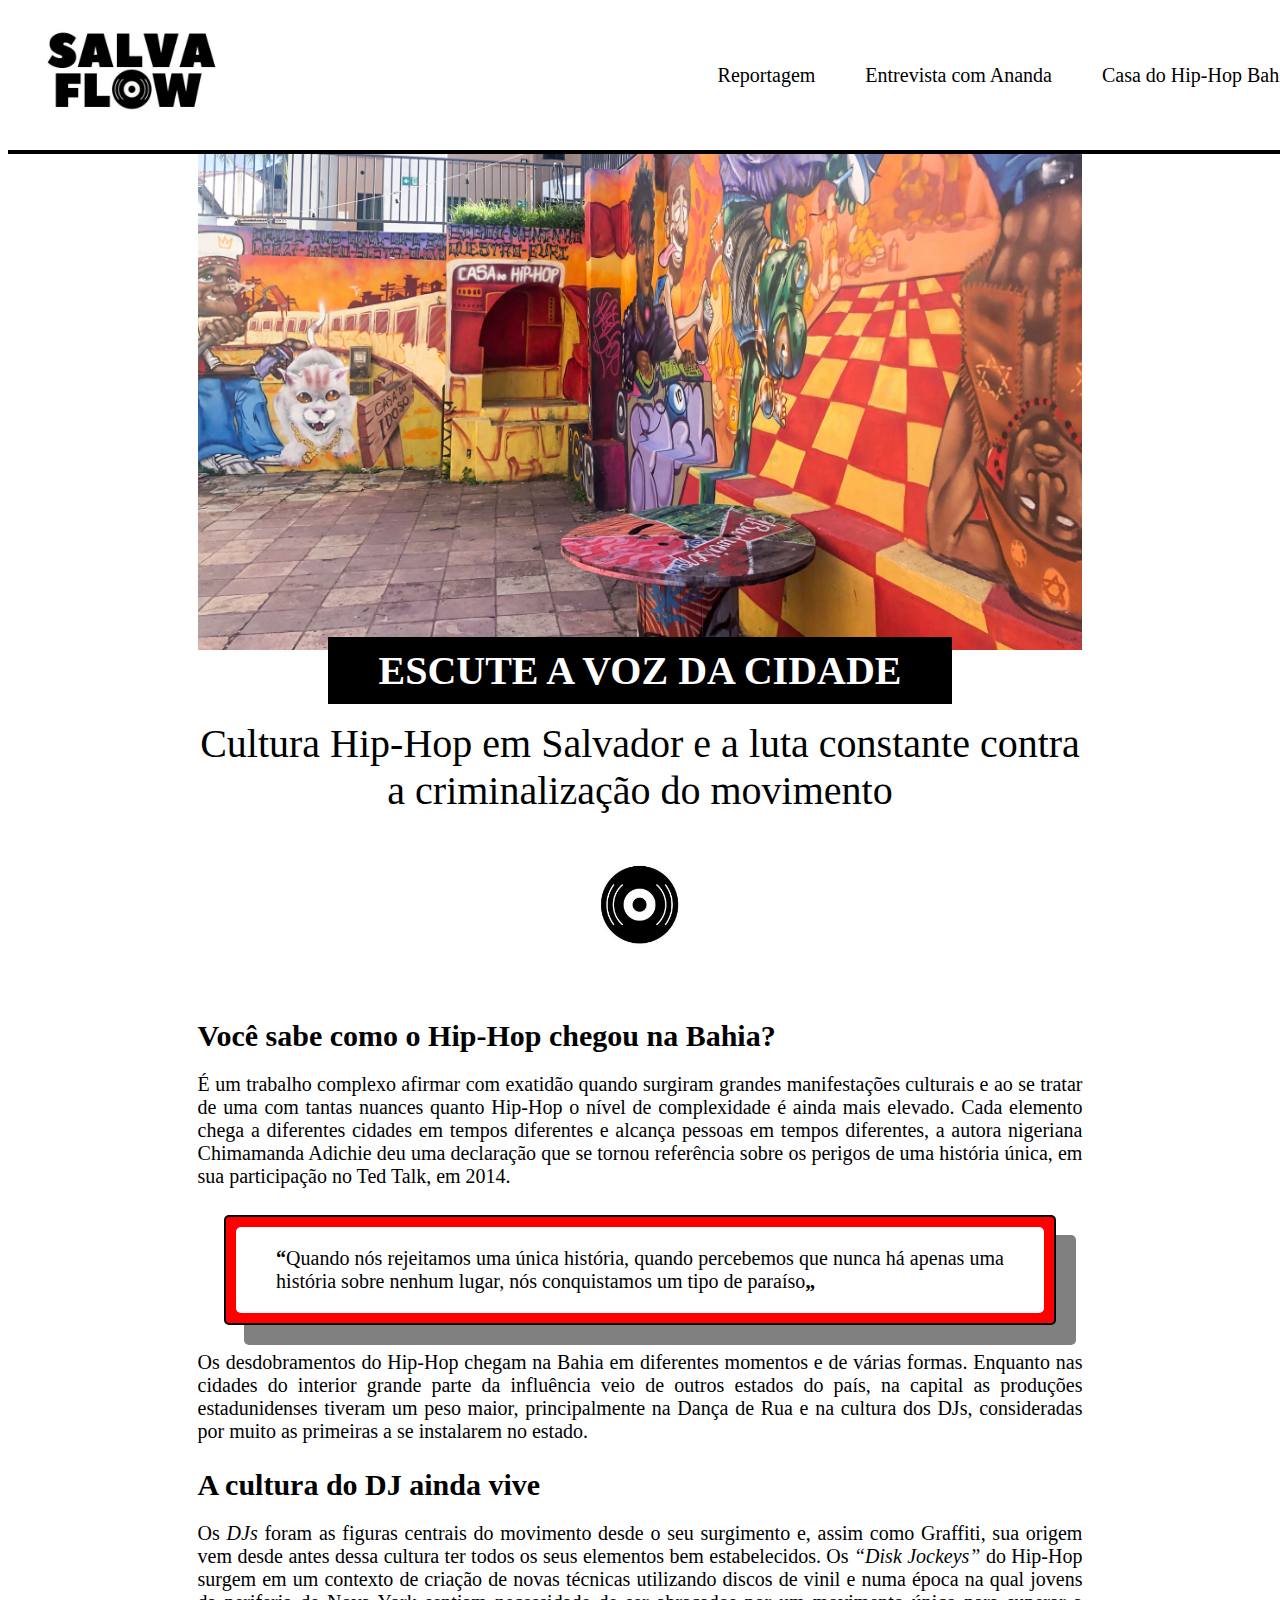
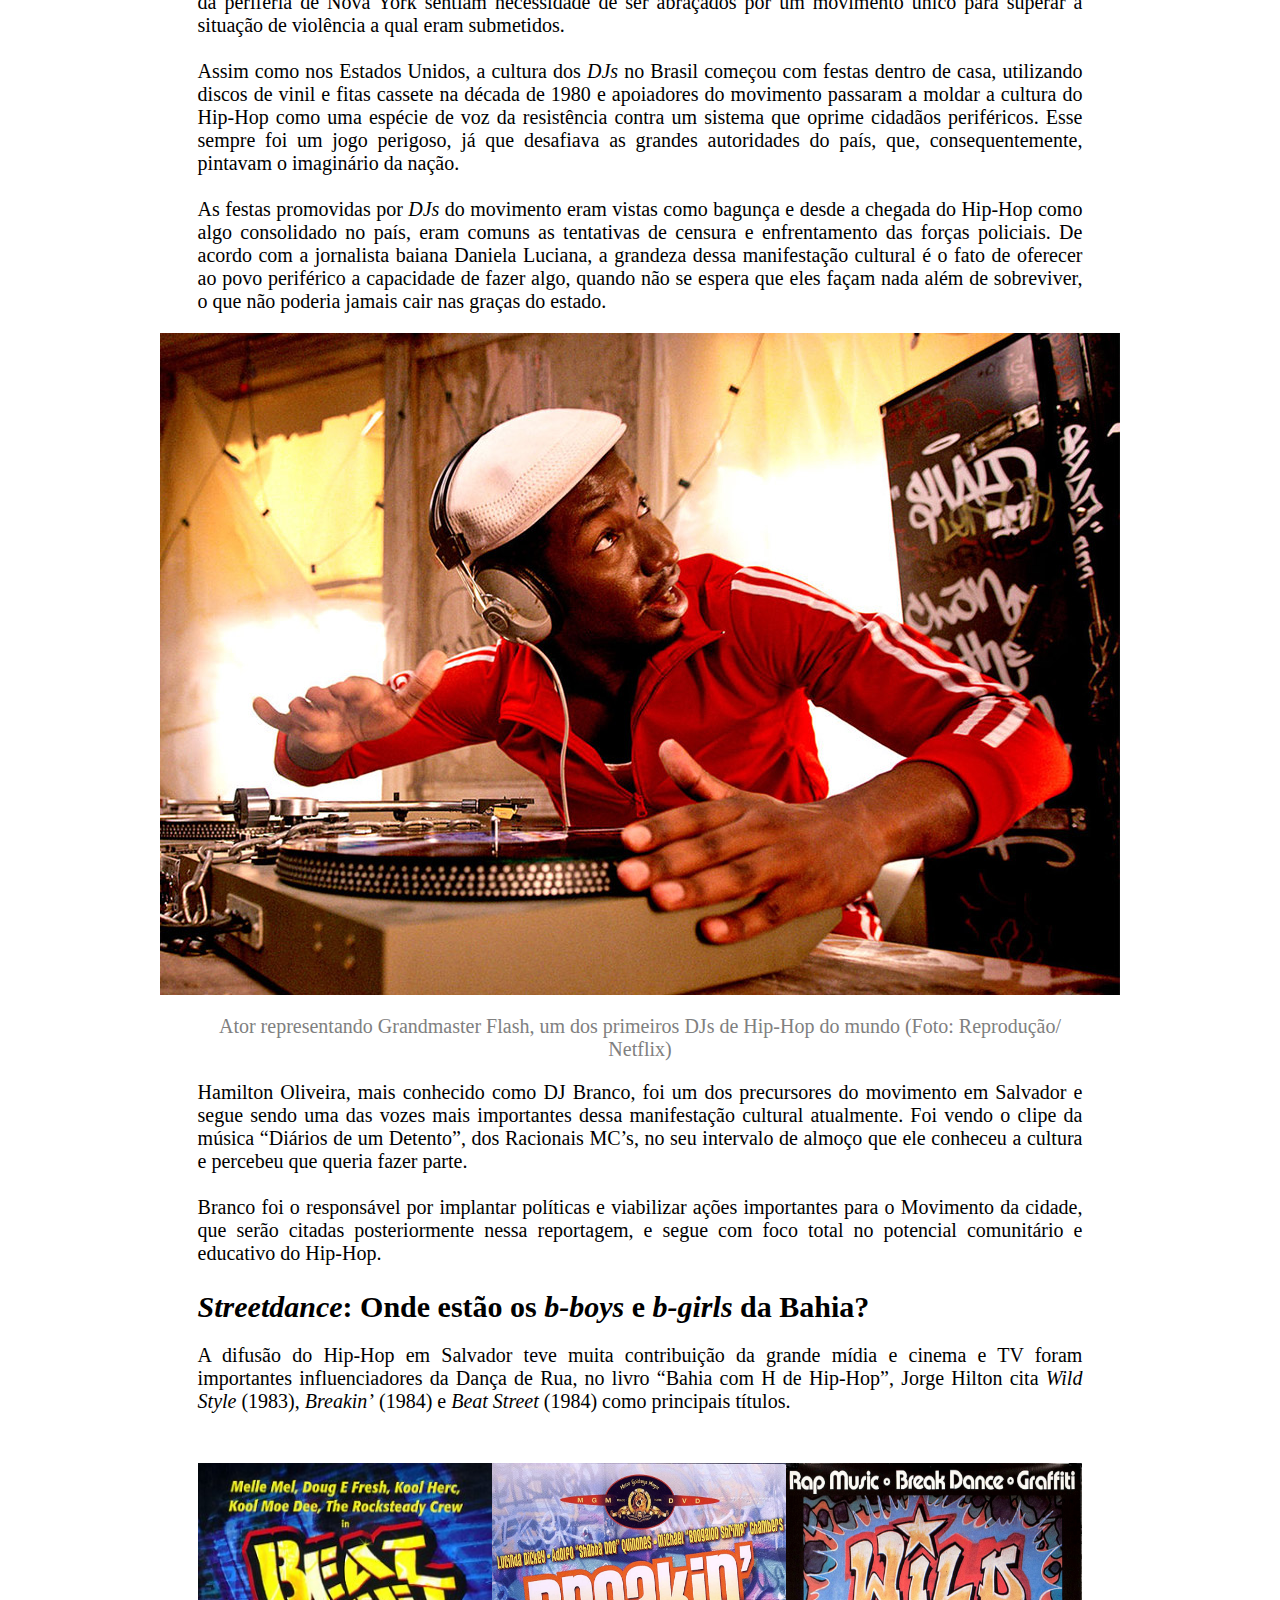
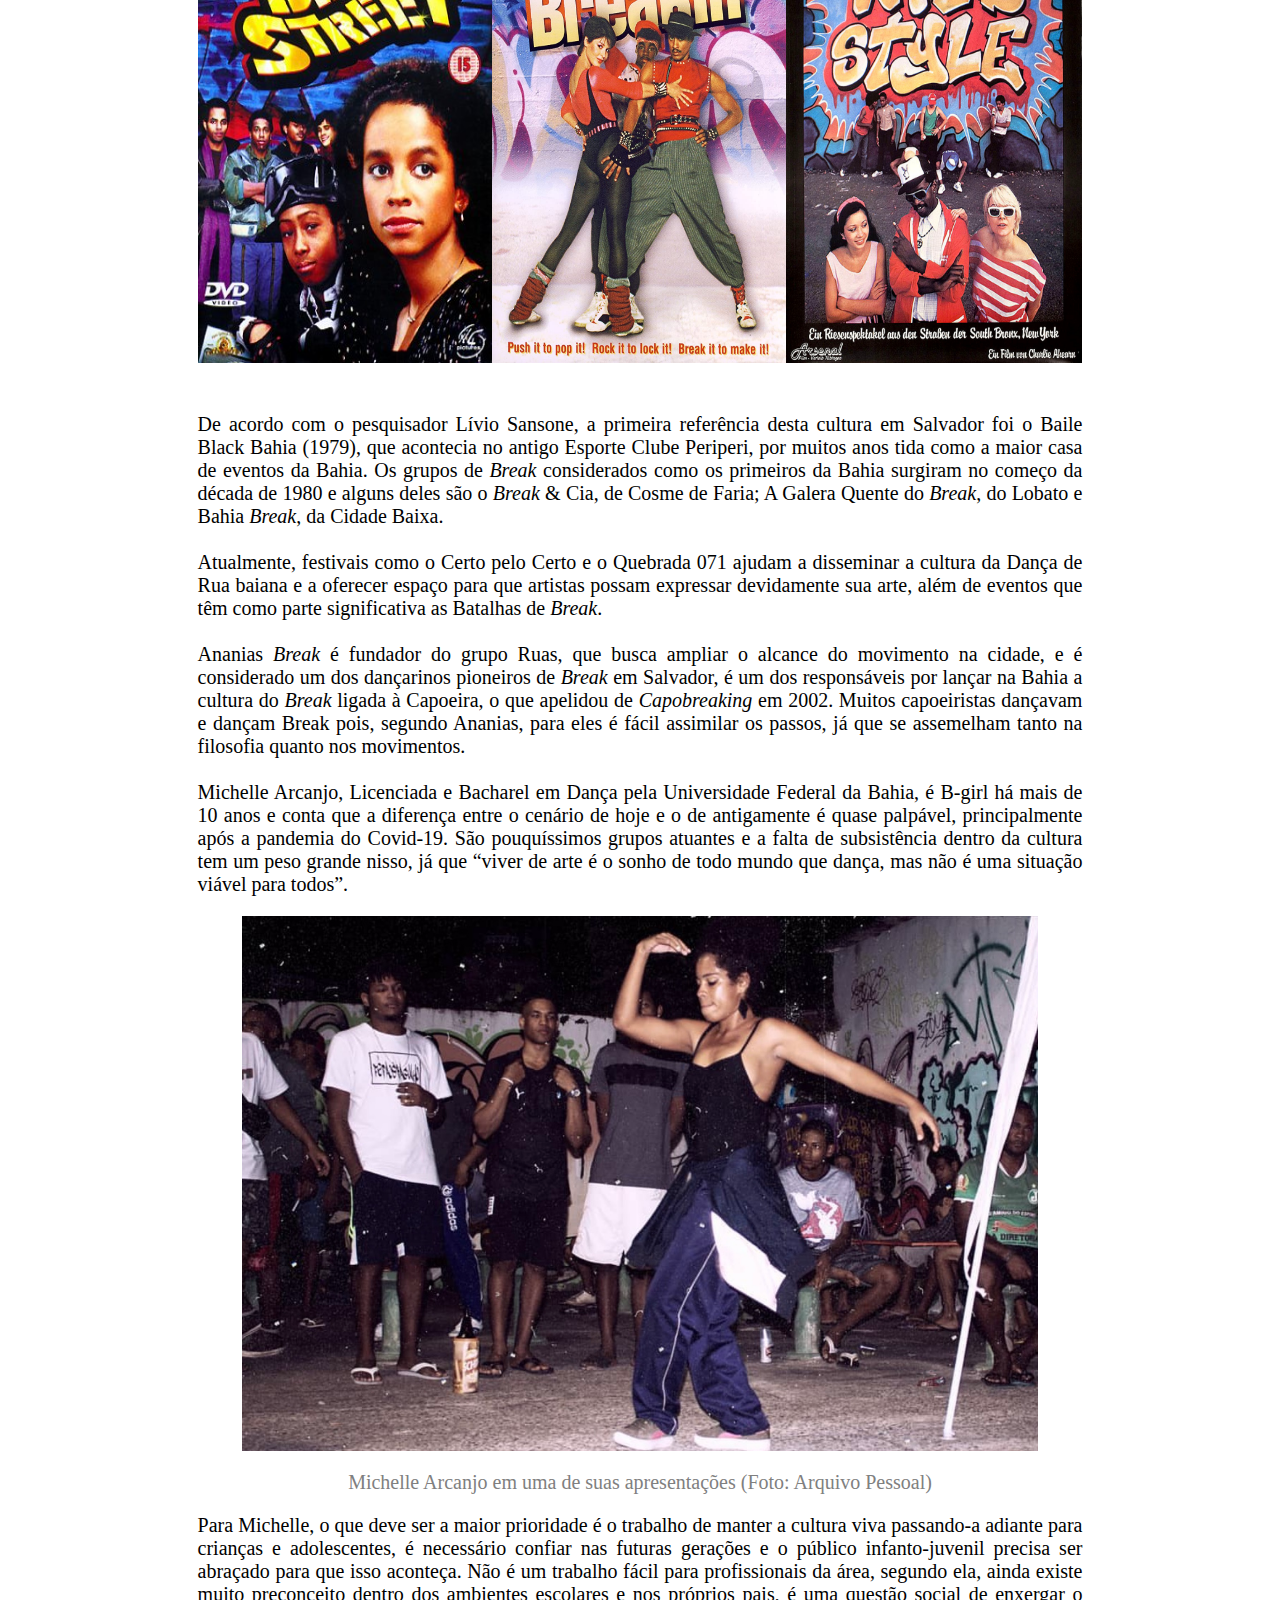
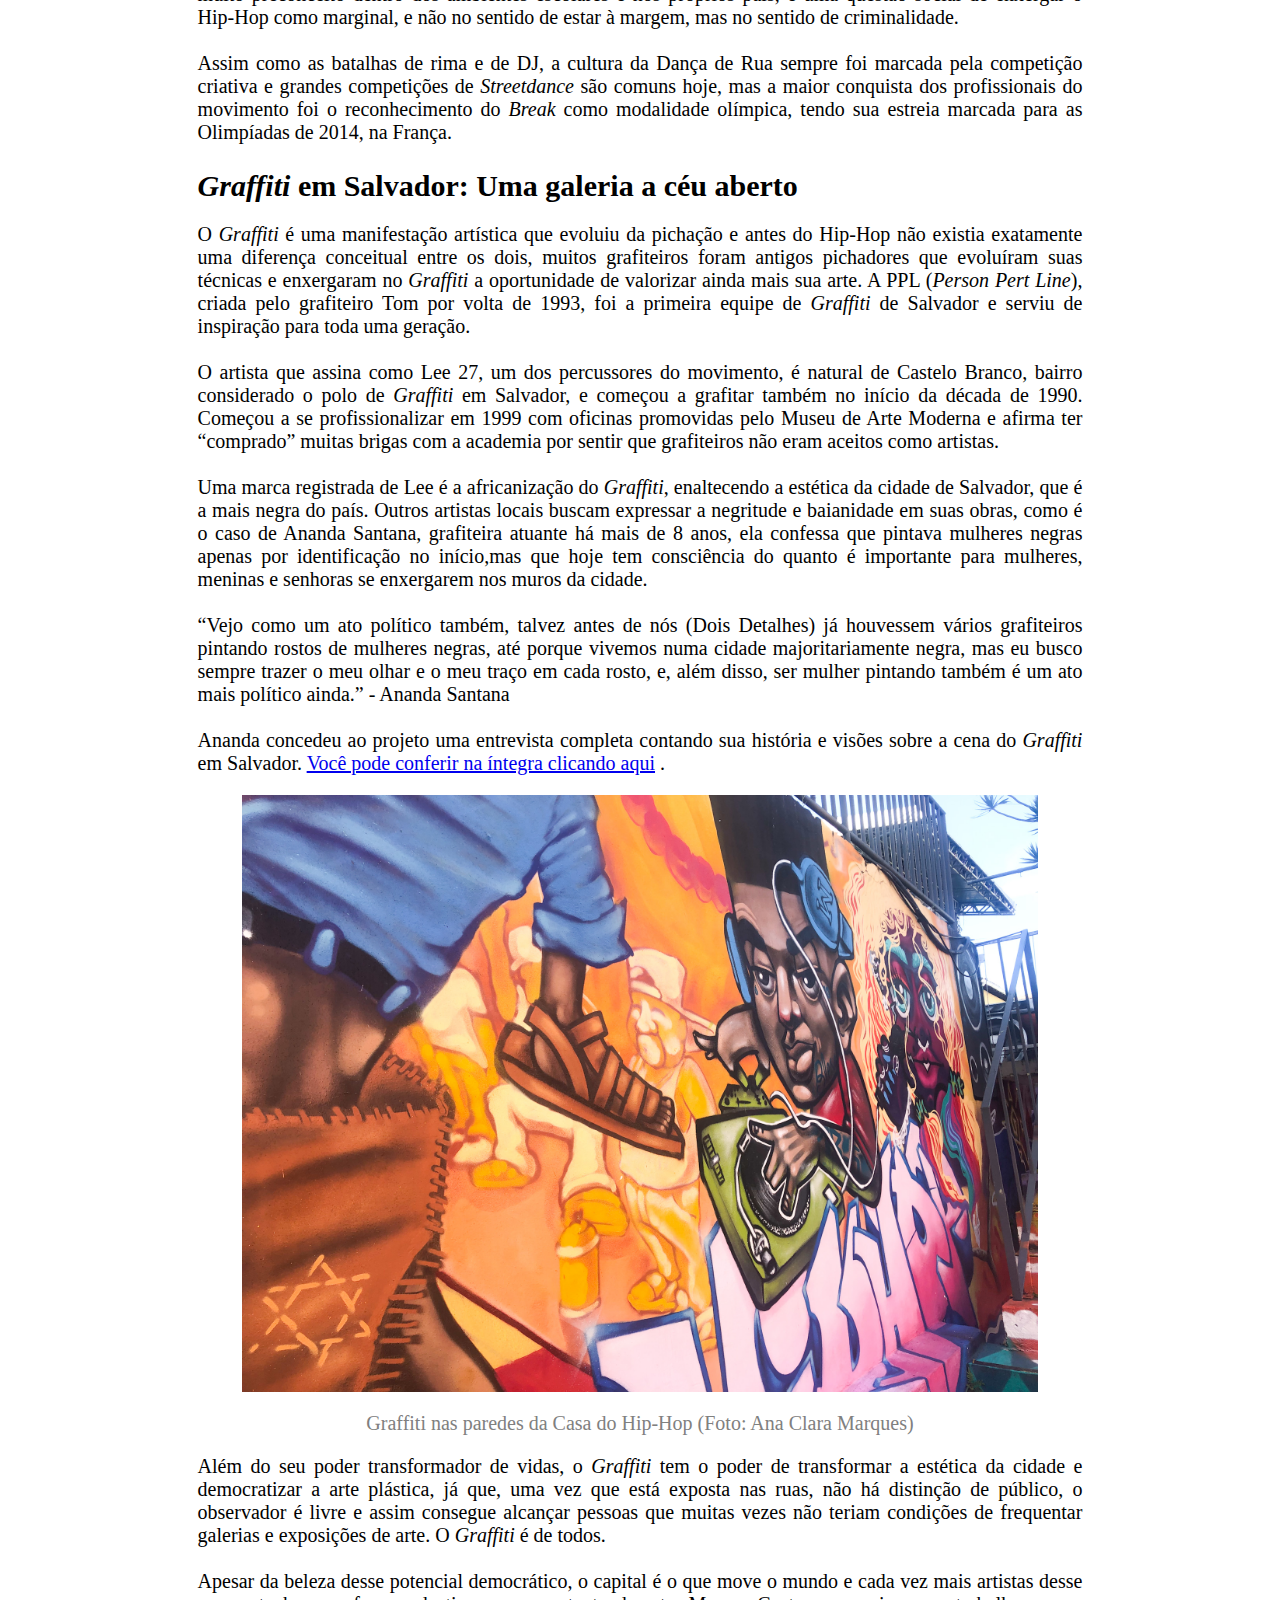
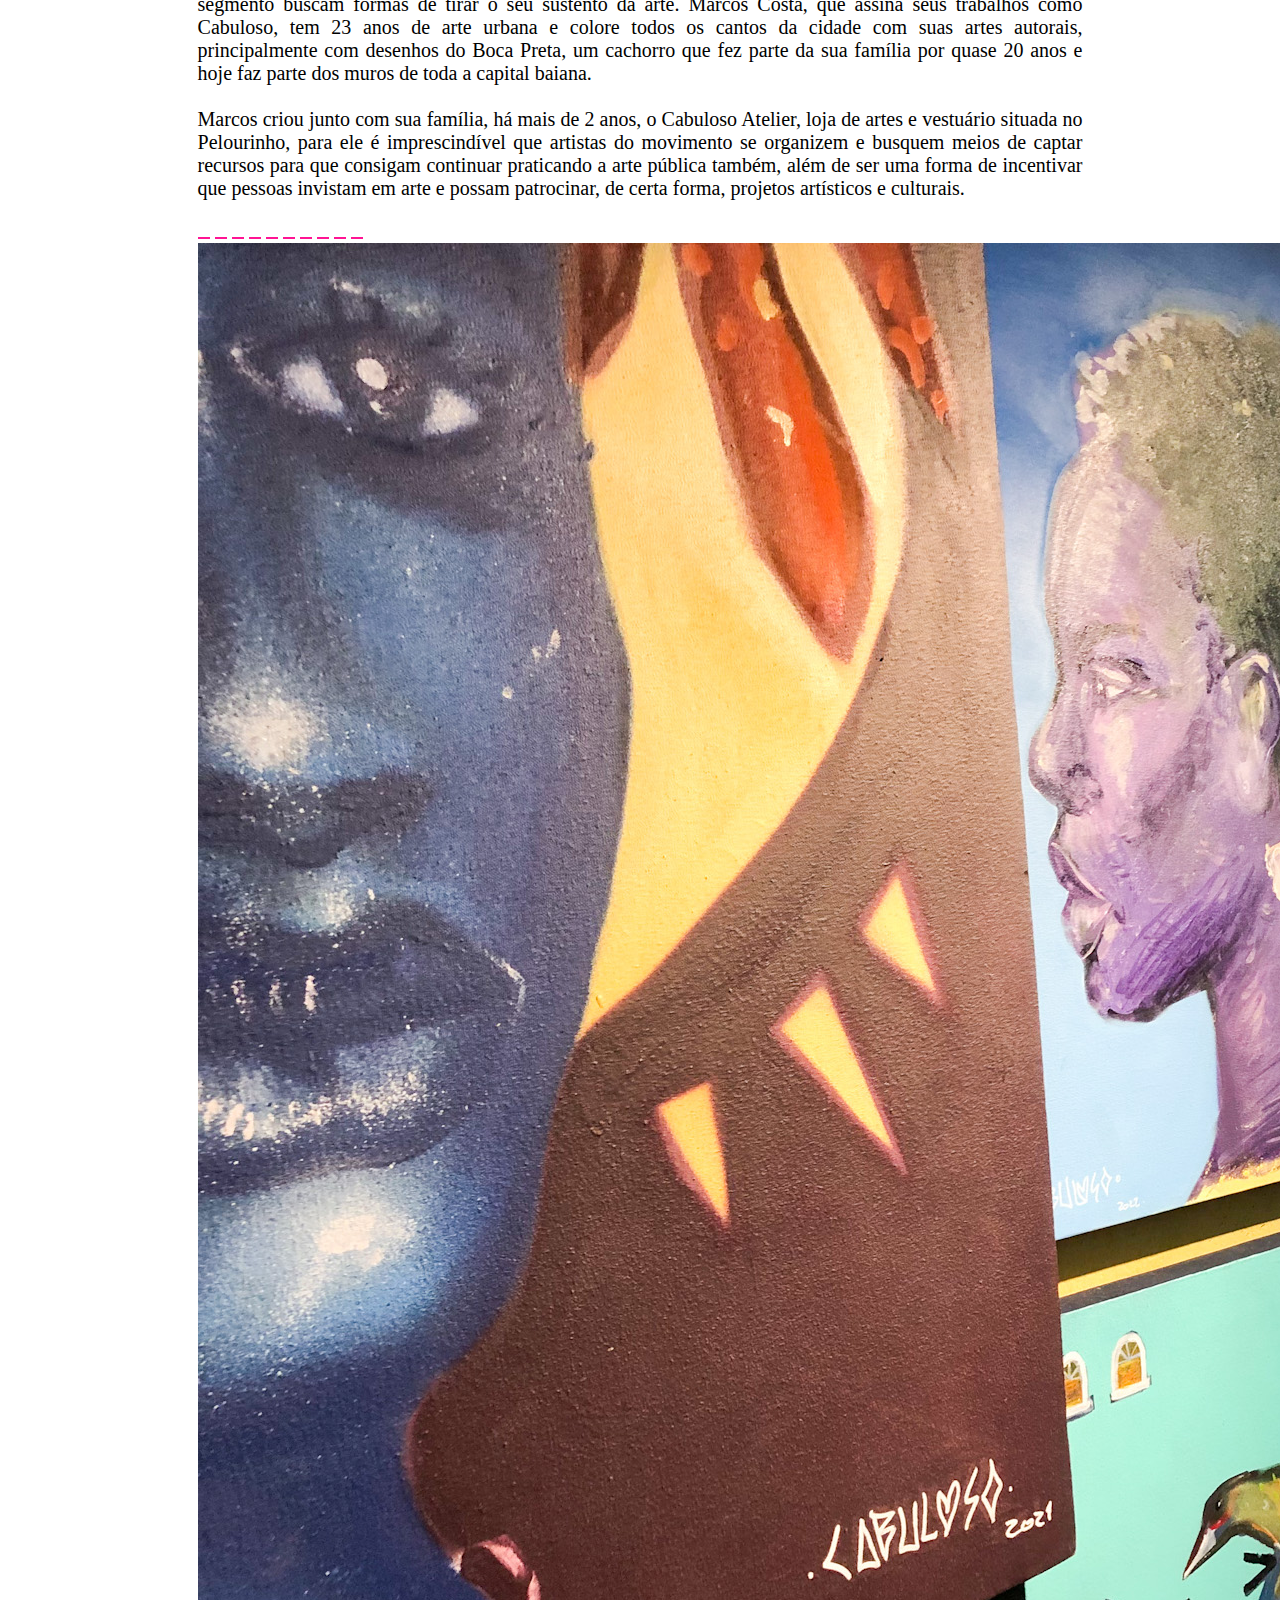
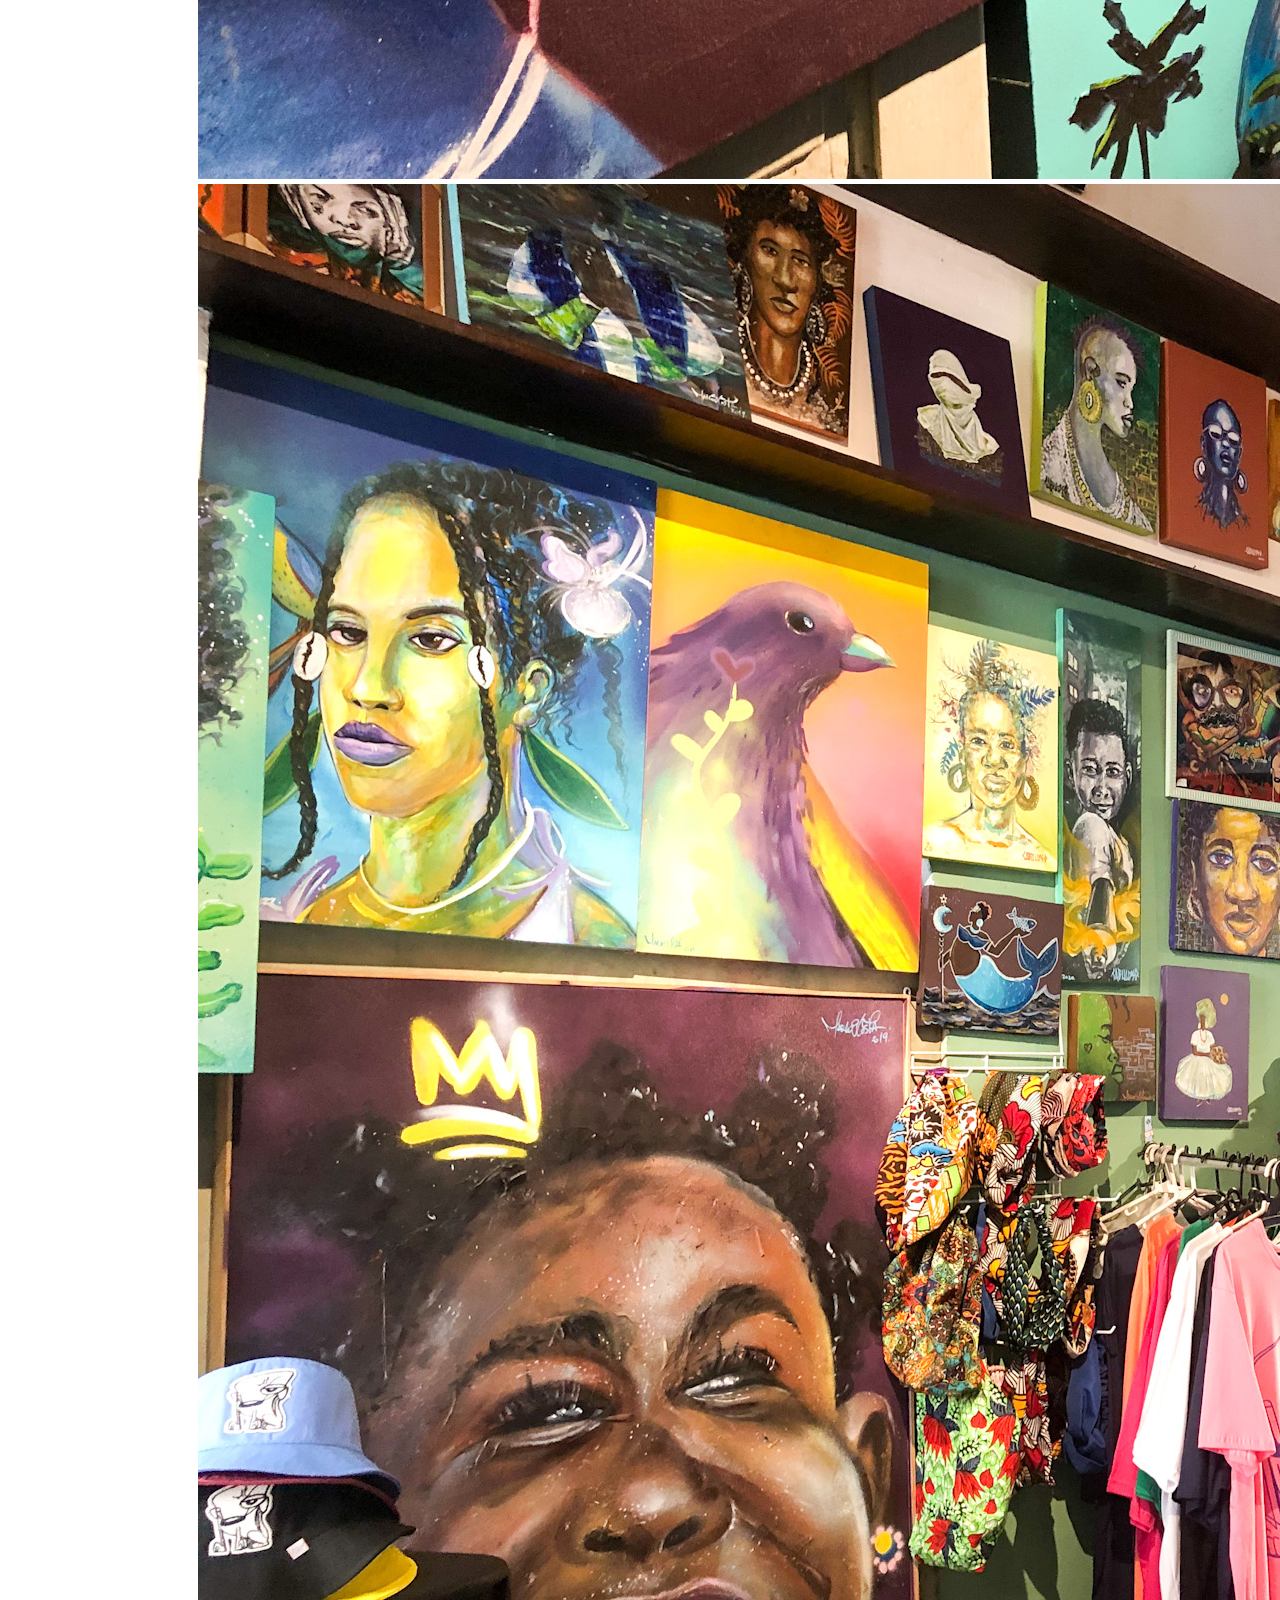
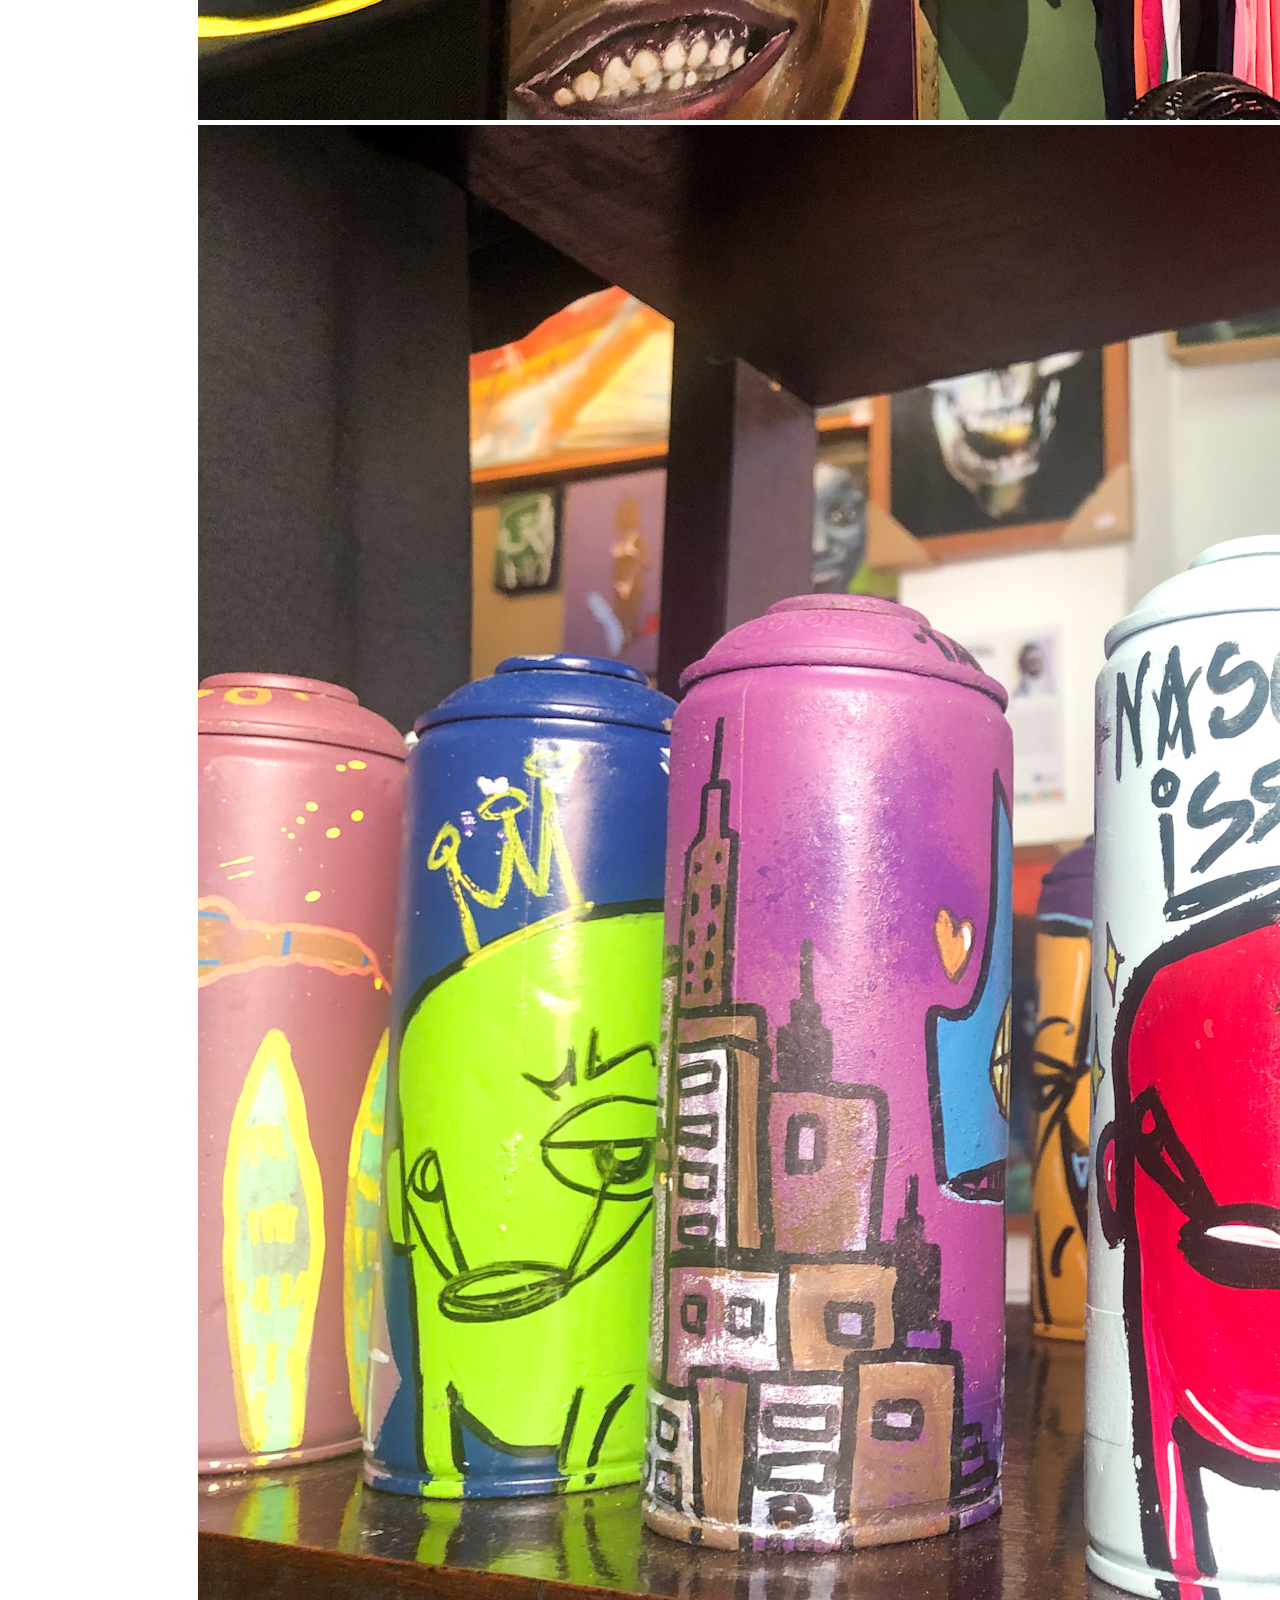
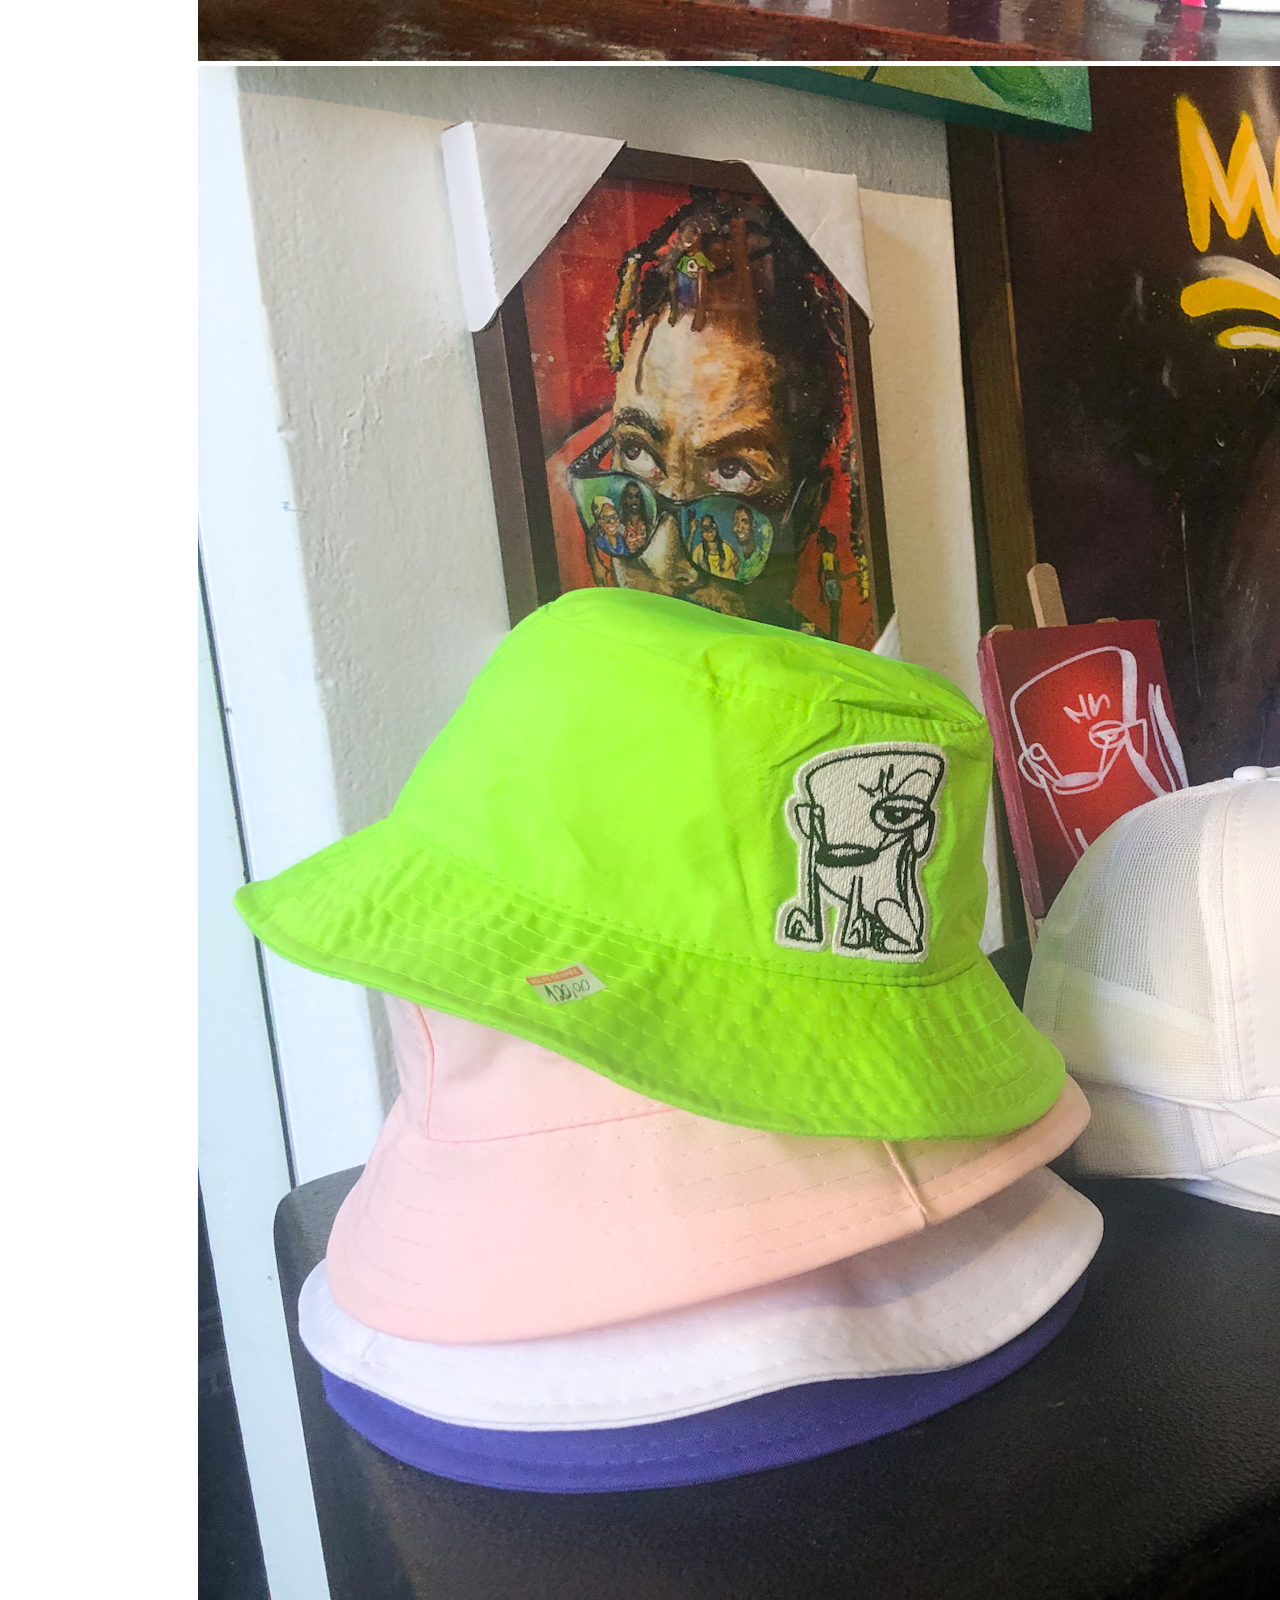
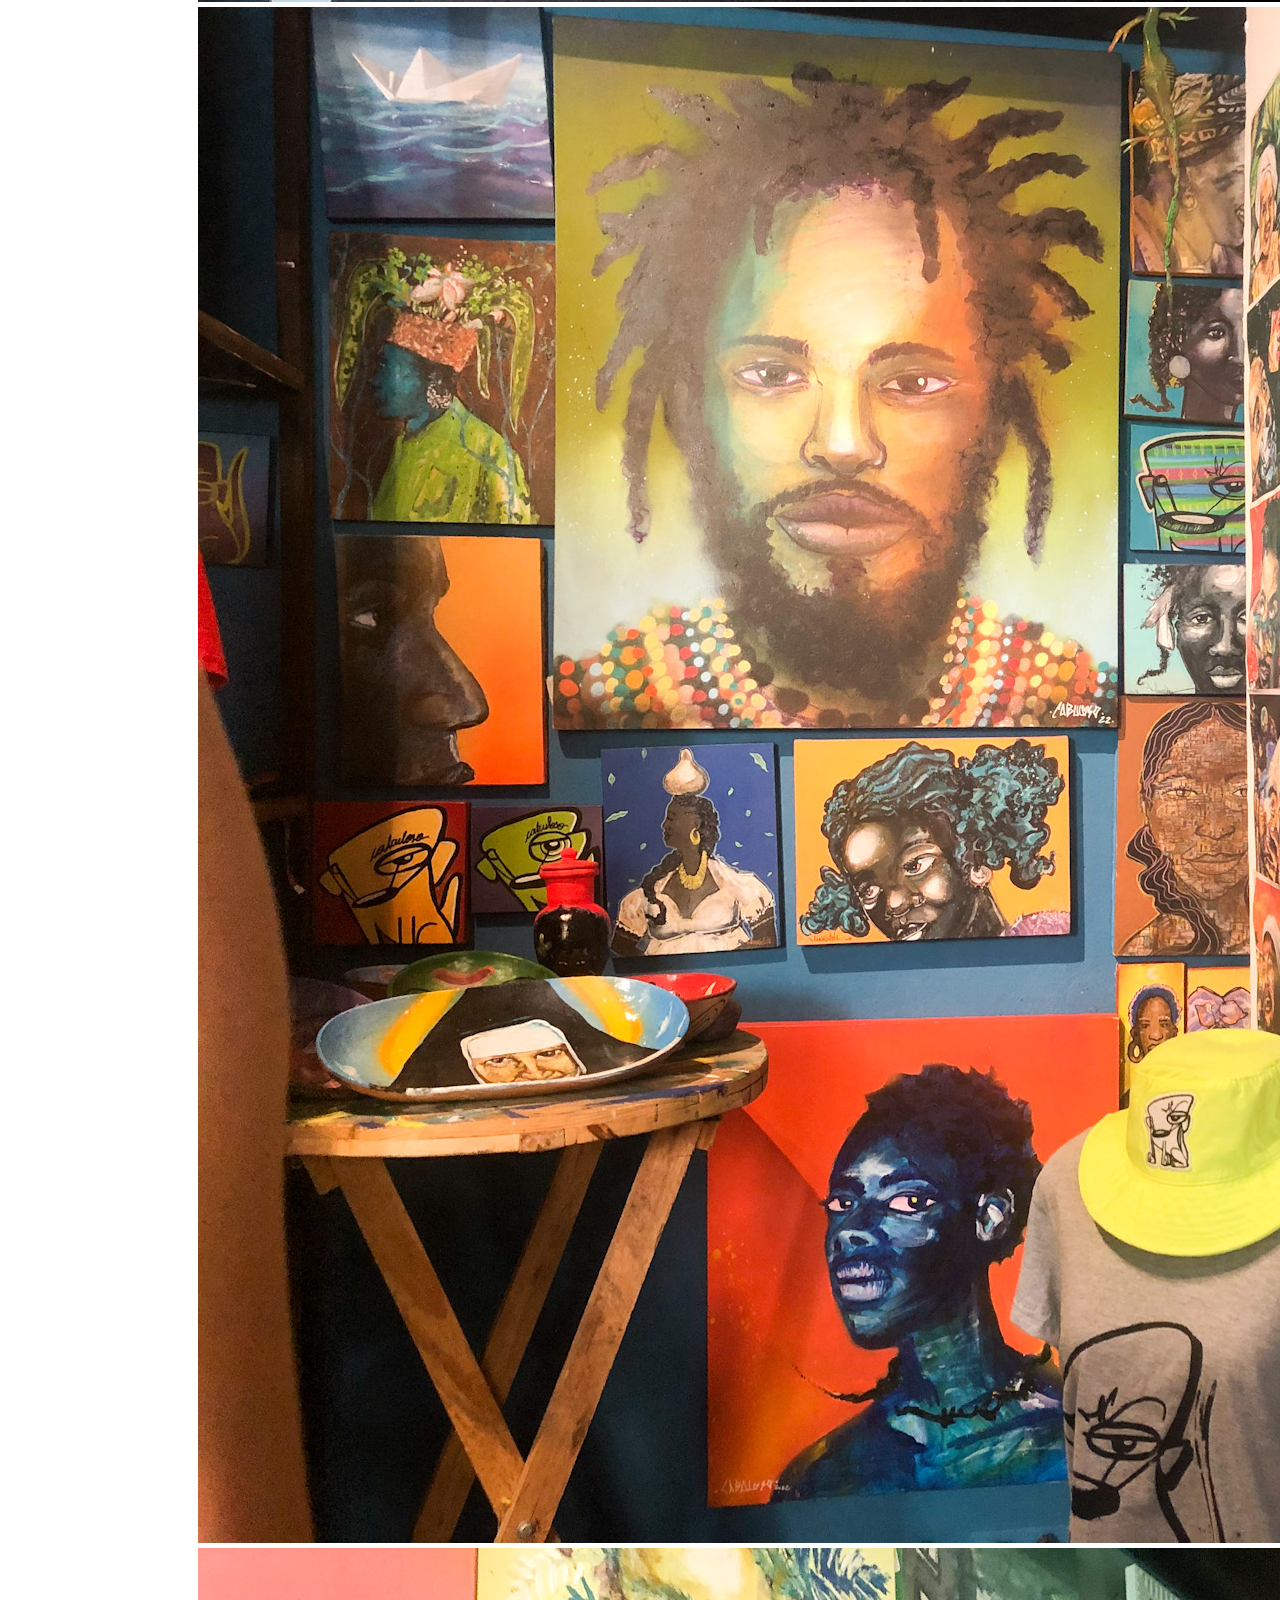
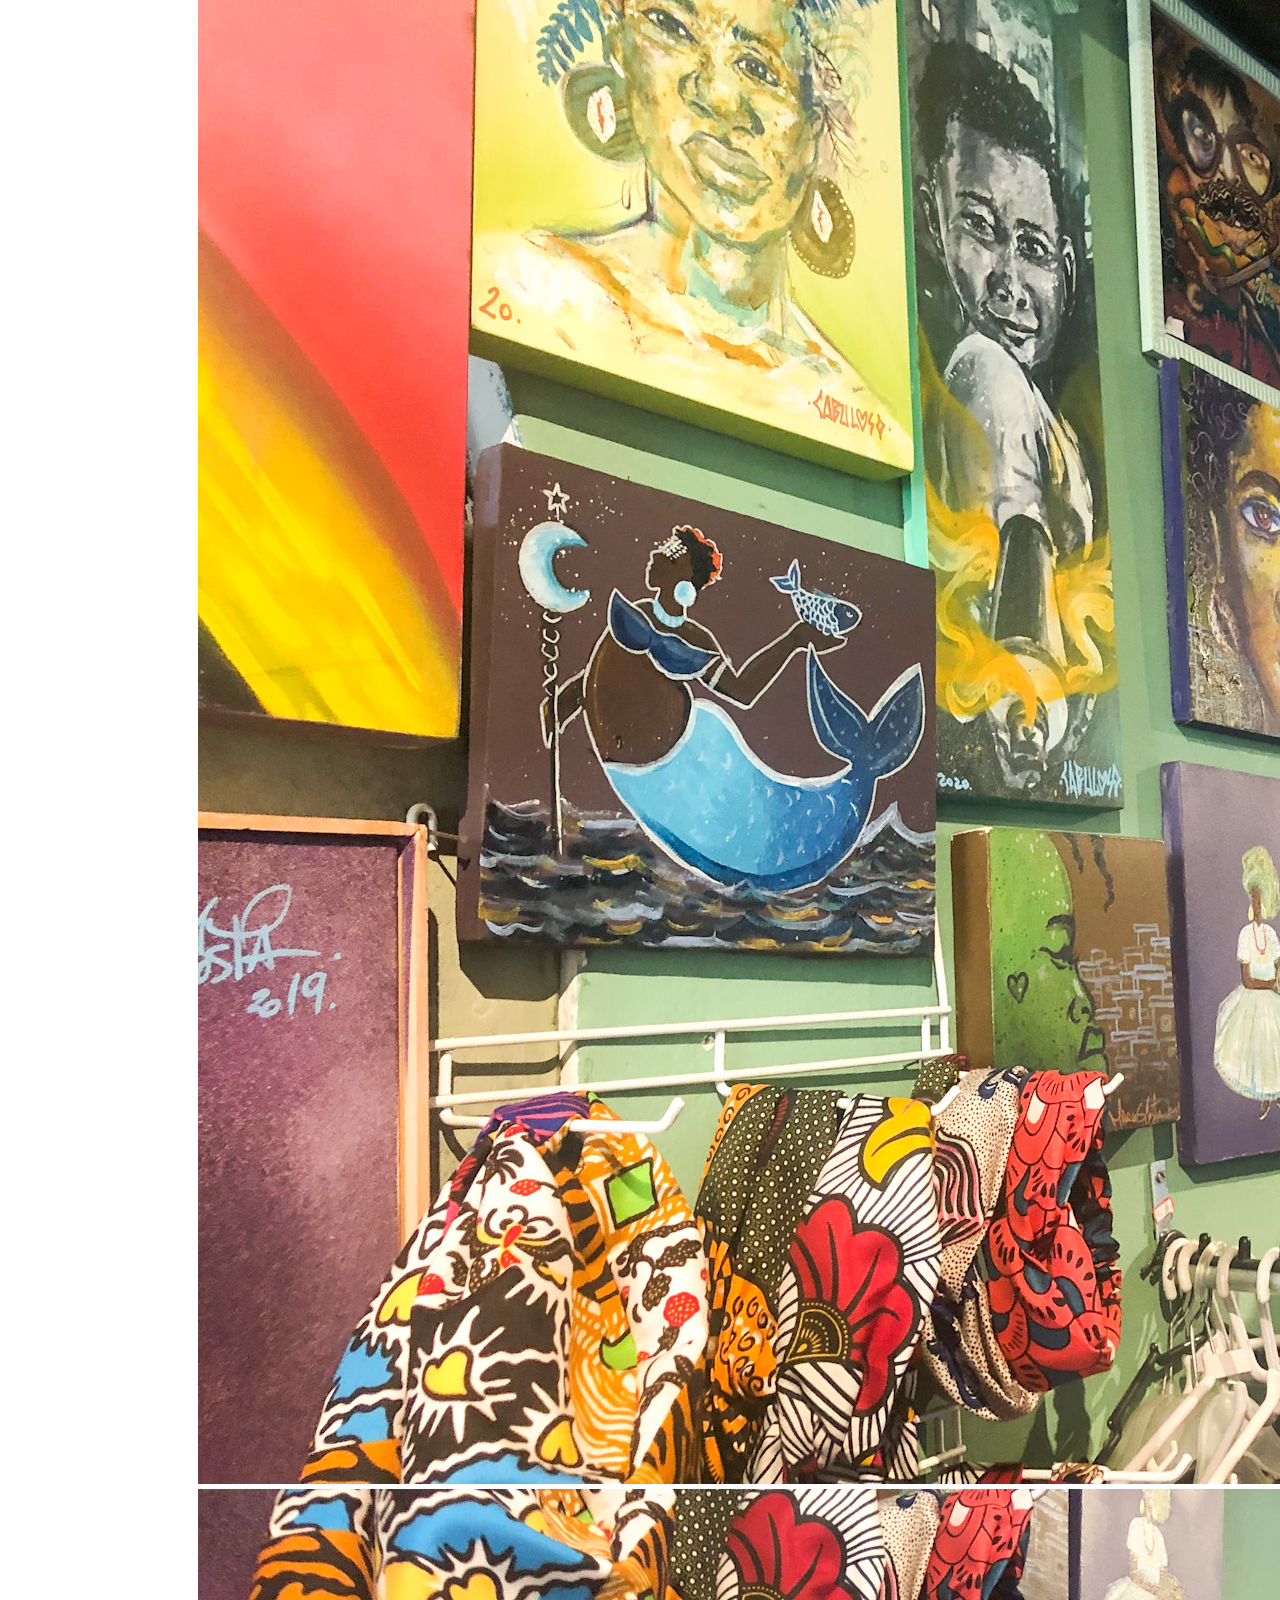
==== commit a8250362: "fix: carousel imgs and add breaklines" ====
--- a/index.html
+++ b/index.html
@@ -230,11 +230,13 @@
                     público, o observador é livre e assim consegue alcançar pessoas que muitas vezes não teriam
                     condições de frequentar galerias e exposições de arte. O <i>Graffiti</i> é de todos.
                     <br>
+                    <br>
                     Apesar da beleza desse potencial democrático, o capital é o que move o mundo e cada vez mais
                     artistas desse segmento buscam formas de tirar o seu sustento da arte. Marcos Costa, que assina seus
                     trabalhos como Cabuloso, tem 23 anos de arte urbana e colore todos os cantos da cidade com suas
                     artes autorais, principalmente com desenhos do Boca Preta, um cachorro que fez parte da sua família
                     por quase 20 anos e hoje faz parte dos muros de toda a capital baiana.
+                    <br>
                     <br>
                     Marcos criou junto com sua família, há mais de 2 anos, o Cabuloso Atelier, loja de artes e vestuário
                     situada no Pelourinho, para ele é imprescindível que artistas do movimento se organizem e busquem
@@ -283,7 +285,7 @@
                             <img src="img/imgCarrossel2.jpg" class="d-block w-100" alt="...">
                         </div>
                         <div class="carousel-item">
-                            <img src="img/ImgCarrossel3.jpg" class="d-block w-100" alt="...">
+                            <img src="img/imgCarrossel3.2.jpg" class="d-block w-100" alt="...">
                         </div>
                         <div class="carousel-item">
                             <img src="img/imgCarrossel4.jpg" class="d-block w-100" alt="...">
@@ -292,19 +294,19 @@
                             <img src="img/imgCarrossel5.jpg" class="d-block w-100" alt="...">
                         </div>
                         <div class="carousel-item">
-                            <img src="img/ImgCarrossel6.jpg" class="d-block w-100" alt="...">
+                            <img src="img/imgCarrossel6.1.jpg" class="d-block w-100" alt="...">
                         </div>
                         <div class="carousel-item">
-                            <img src="img/ImgCarrossel7.jpg" class="d-block w-100" alt="...">
+                            <img src="img/imgCarrossel7.1.jpg" class="d-block w-100" alt="...">
                         </div>
                         <div class="carousel-item">
                             <img src="img/ImgCarrossel8.jpg" class="d-block w-100" alt="...">
                         </div>
                         <div class="carousel-item">
-                            <img src="img/ImgCarrossel9.jpg" class="d-block w-100" alt="...">
+                            <img src="img/imgCarrossel9.1.jpg" class="d-block w-100" alt="...">
                         </div>
                         <div class="carousel-item">
-                            <img src="img/ImgCarrossel10.jpg" class="d-block w-100" alt="...">
+                            <img src="img/imgCarrossel10.1.jpg" class="d-block w-100" alt="...">
                         </div>
                     </div>
                     <button class="carousel-control-prev" type="button" data-bs-target="#carouselExampleIndicators"
@@ -375,8 +377,8 @@
                             alt=""></a>
                 </div>
                 <p>
-                    O MC de nome artístico <a href="https://www.instagram.com/bertedeira/"
-                        target="_blank">Bert(@bertedeira)</a> , que acumula mais de 3 milhões de <i>streams</i> nas
+                    O MC de nome artístico <b> Bert</b><a href="https://www.instagram.com/bertedei ra/"
+                        target="_blank">(@bertedeira)</a> , que acumula mais de 3 milhões de <i>streams</i> nas
                     plataformas
                     digitais e é
                     um dos principais nomes no cenário de Batalhas de Rima em Salvador, relata os maiores desafios
@@ -417,8 +419,8 @@
                 voltarem os olhos para a música que é produzida na própria cidade.
                 <br>
                 <br>
-                Para mulheres o cenário ganha um agravante a mais. Emily Santos, de nome artístico <a
-                    href="https://www.instagram.com/mcmlyn/" target="_blank"> Mc Mlyn(@mcmlyn)</a> e natural
+                Para mulheres o cenário ganha um agravante a mais. Emily Santos, de nome artístico <b>Mc Mlyn</b><a
+                    href="https://www.instagram.com/mcmlyn/" target="_blank">(@mcmlyn)</a> e natural
                 de Camaçari, relatou ter conhecido o universo das batalhas em São Paulo e se chocou ao explorar esse
                 movimento na Bahia quando retornou, pela falta de mulheres nas rodas e pela dificuldade de acesso.
                 Além dos desafios nas ruas, suas principais batalhas foram em casa, todas contra o machismo,
@@ -478,7 +480,7 @@
                                             principais apostas do movimento Hip-Hop baiano e foi o curador do espaço
                                             dedicado a Rap e Trap no Museu Cidade da Música da Bahia.
                                         </p>
-                                        <a href="https://www.instagram.com/vandaldeverdade/" target="_blank">@vandal</a>
+                                        <a href="https://www.instagram.com/vandaldeverdade/" target="_blank"> @vandal </a>
                                     </div>
 
                                     <div class="modal-footer">
@@ -519,7 +521,7 @@
                                             grandes palcos e conquista as graças de artistas renomados desde 2017, é
                                             abertamente <i>gay</i> e busca trazer maior visibilidade para o tópico
                                         </p>
-                                        <a href="https://www.instagram.com/hiran/" target="_blank">@hiran</a>
+                                        <a href="https://www.instagram.com/hiran/" target="_blank">@hiran </a>
                                     </div>
                                     <div class="modal-footer">
                                         <button type="button" class="btn btn-secondary"
@@ -602,7 +604,7 @@
                                             vídeo do país e ele segue como um nome de peso na cena de <i>Trap</i>
                                             nacional.
                                         </p>
-                                        <a href="https://www.instagram.com/jovemdex/?hl=pt-br" target="_blank">@jovemdex</a>
+                                        <a href="https://www.instagram.com/jovemdex/?hl=pt-br" target="_blank">@jovemdex </a>
                                     </div>
 
                                     <div class="modal-footer">
@@ -641,7 +643,7 @@
                                             <i>Hip-Hop</i>, com o objetivo de popularizar mensagens que consideram
                                             importantes.
                                         </p>
-                                        <a href="https://www.instagram.com/und3rismo/" target="_blank">@Und3rismo</a>
+                                        <a href="https://www.instagram.com/und3rismo/" target="_blank">@Und3rismo </a>
                                     </div>
 
                                     <div class="modal-footer">
@@ -685,7 +687,7 @@
                                             participar de um dos principais projetos musicais do segmento, o Poesia
                                             Acústica 10.
                                         </p>
-                                        <a href="https://www.instagram.com/jayaluuckzin/?hl=pt-br" target="_blank">@jayaluuckzin</a>
+                                        <a href="https://www.instagram.com/jayaluuckzin/?hl=pt-br" target="_blank">@jayaluuckzin </a>
                                     </div>
 
                                     <div class="modal-footer">
@@ -731,7 +733,7 @@
                                             parte conteudista de suas músicas e passaram a dar mais atenção para muitos
                                             artistas invisibilizados, o que abriu portas para diversos músicos baianos.
                                         </p>
-                                        <a href="https://www.instagram.com/exudoblues/?hl=pt-br" target="_blank" >@exudoblues</a>
+                                        <a href="https://www.instagram.com/exudoblues/?hl=pt-br" target="_blank" >@exudoblues </a>
                                     </div>
 
                                     <div class="modal-footer">
@@ -771,7 +773,7 @@
                                             em Salvador com presenças no Carnaval da cidade e ao vencer o Music Video
                                             Festival na categoria de melhor edição nacional com o seu clipe intitulado
                                             “Terror da Leste”.</p>
-                                            <a href="https://www.instagram.com/cronistadomorro/" target="_blank">@cronistadomorro</a>
+                                            <a href="https://www.instagram.com/cronistadomorro/" target="_blank">@cronistadomorro </a>
                                     </div>
 
                                     <div class="modal-footer">
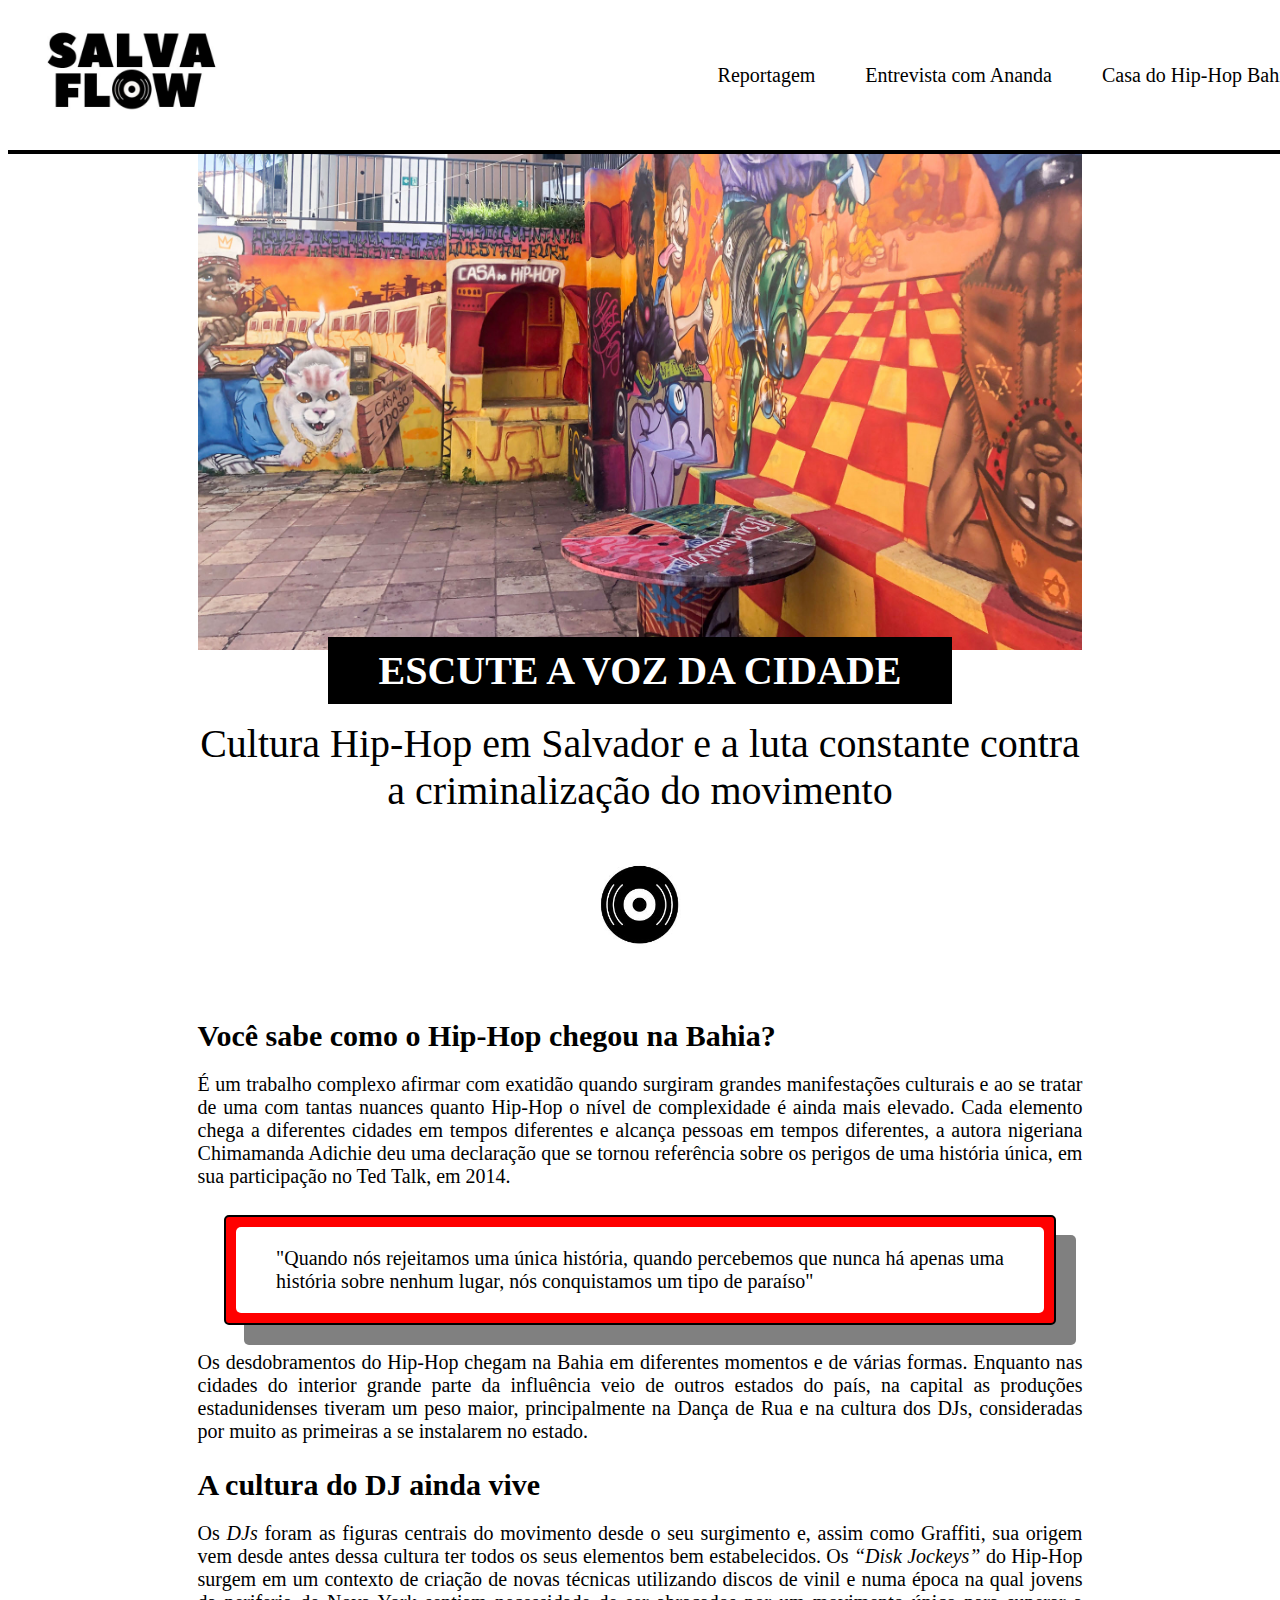
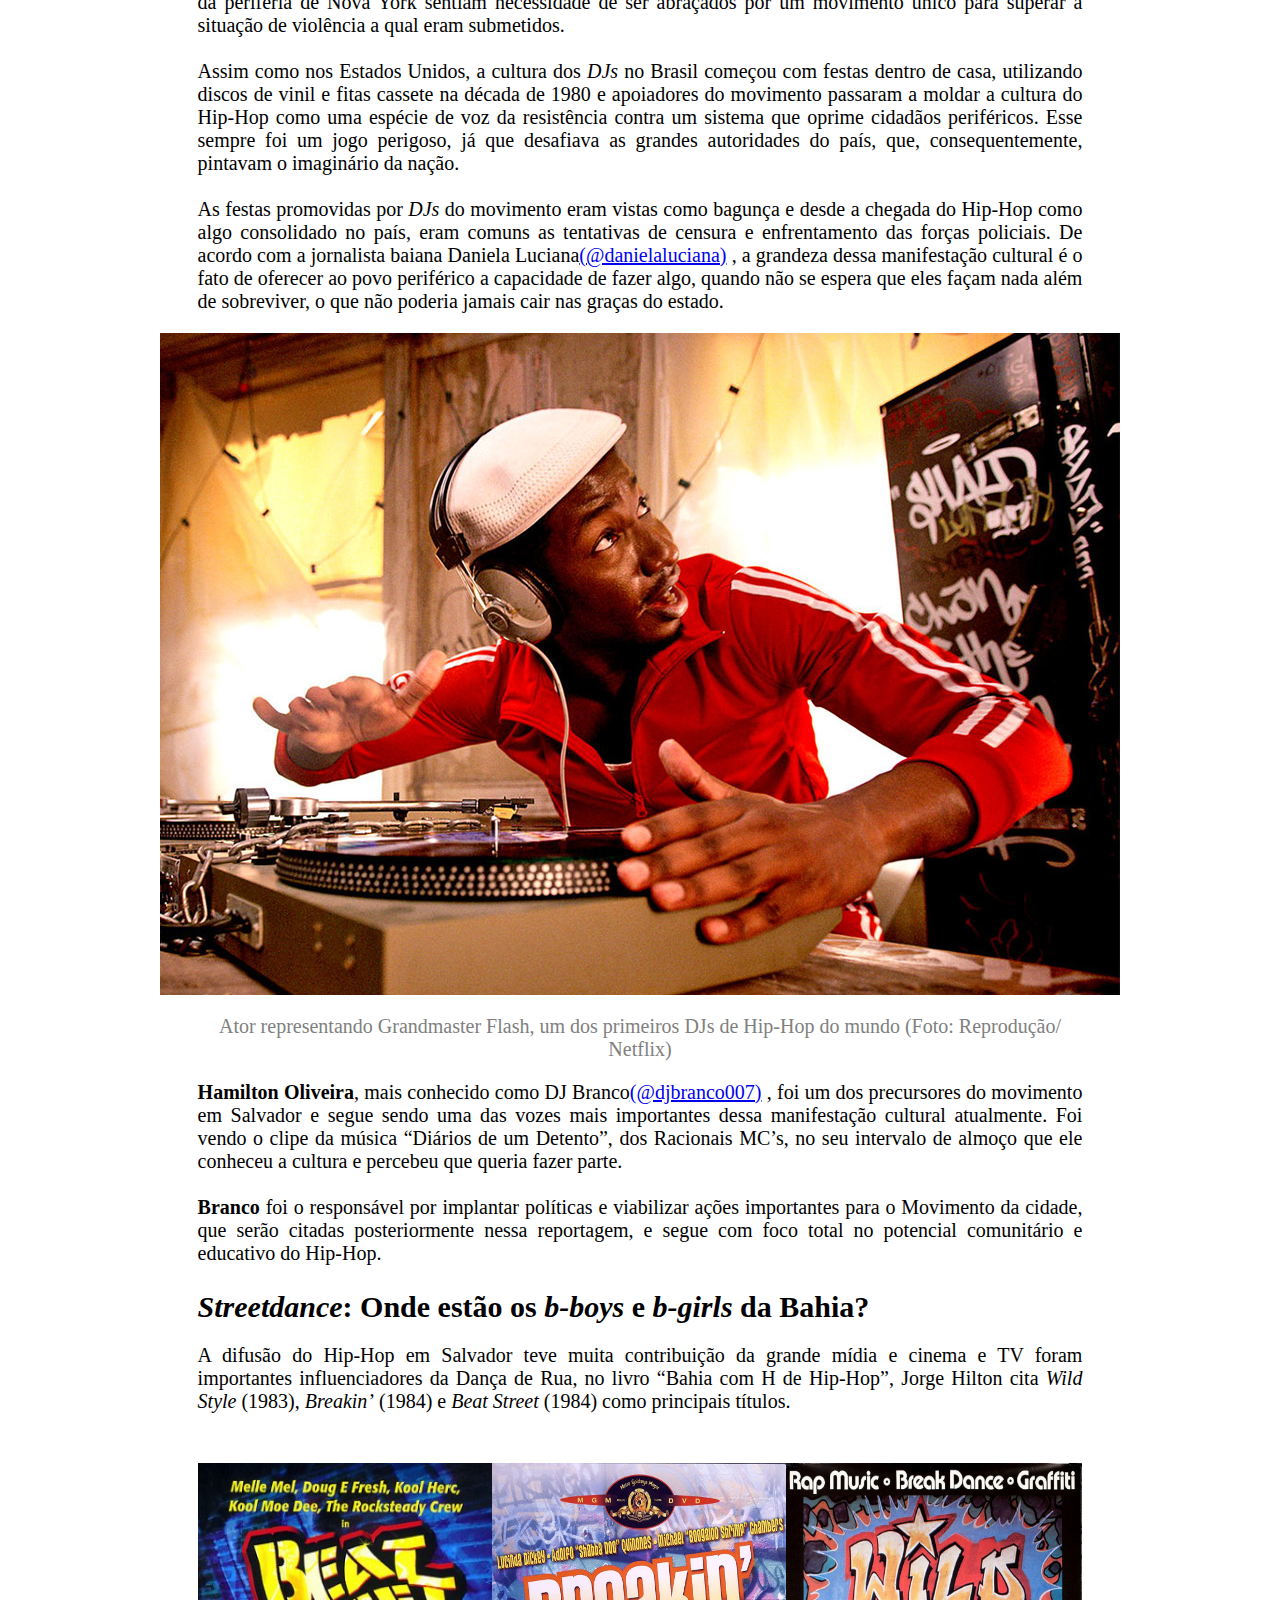
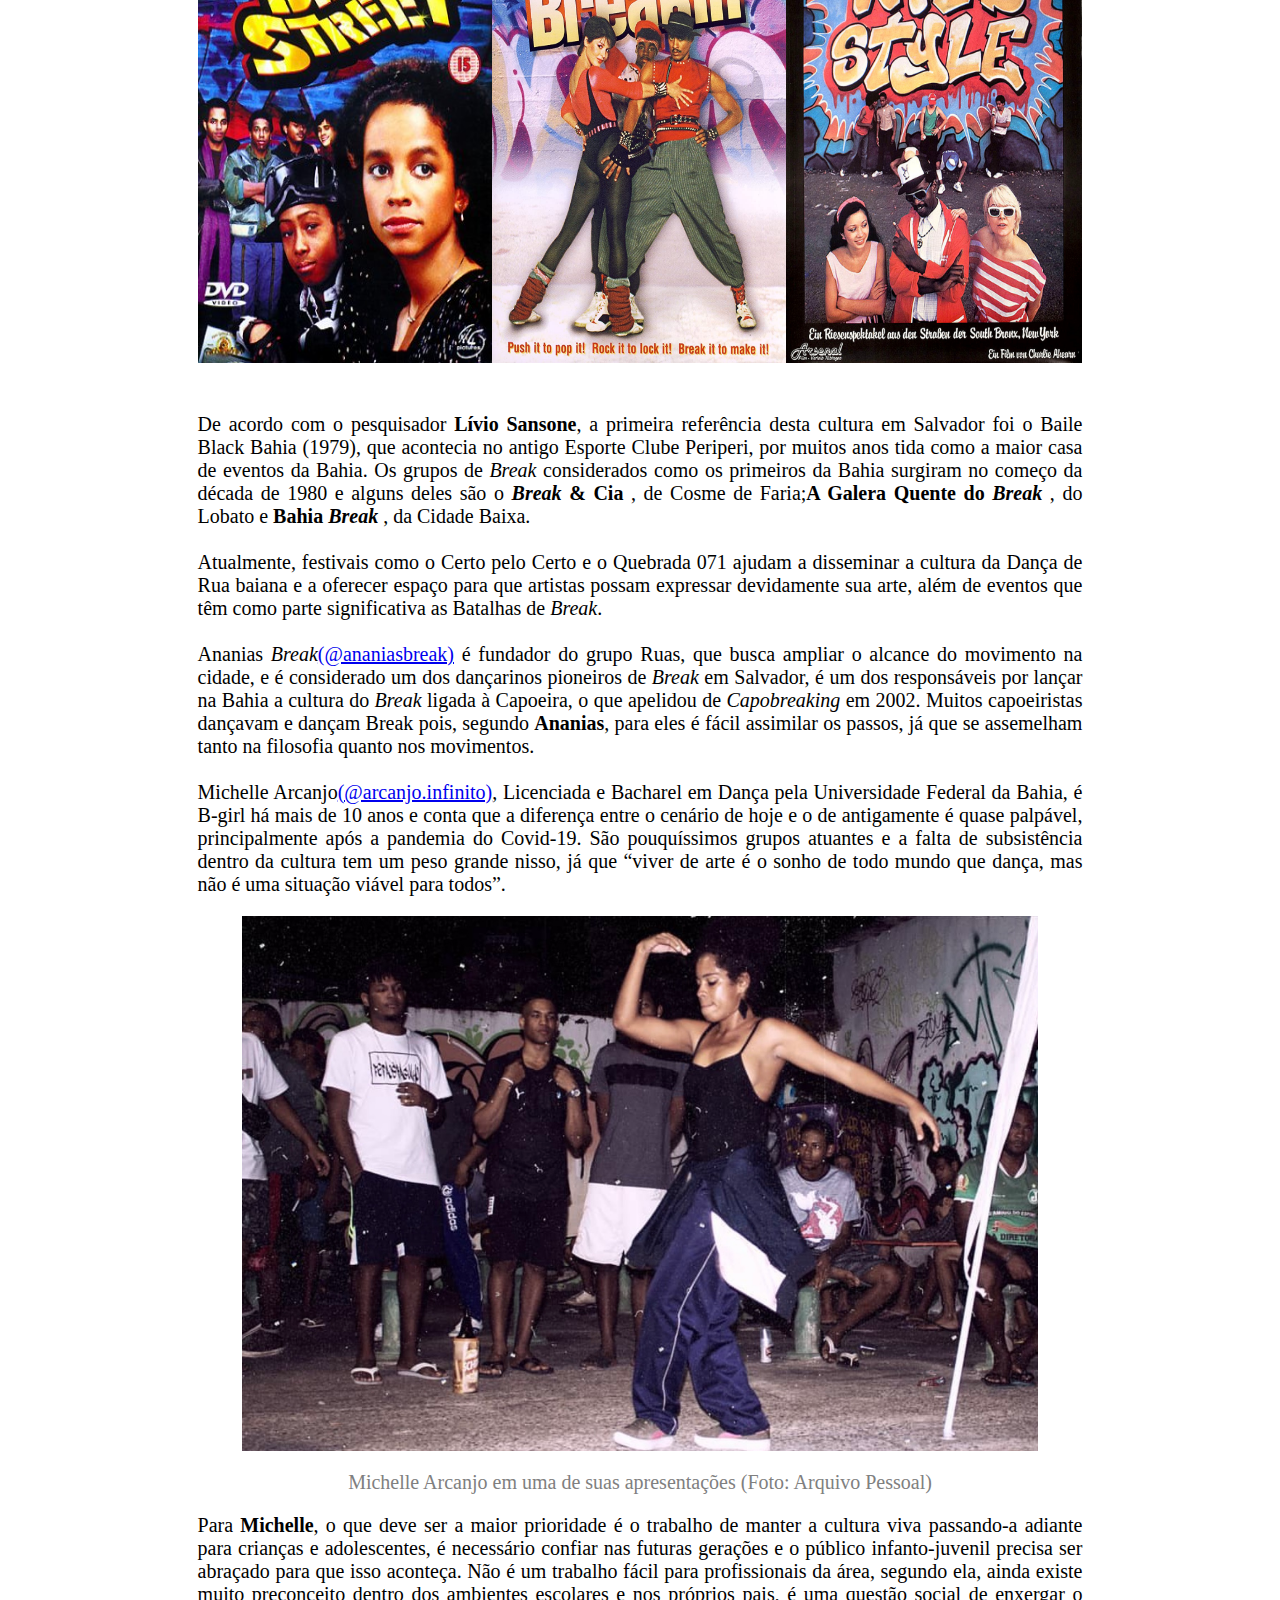
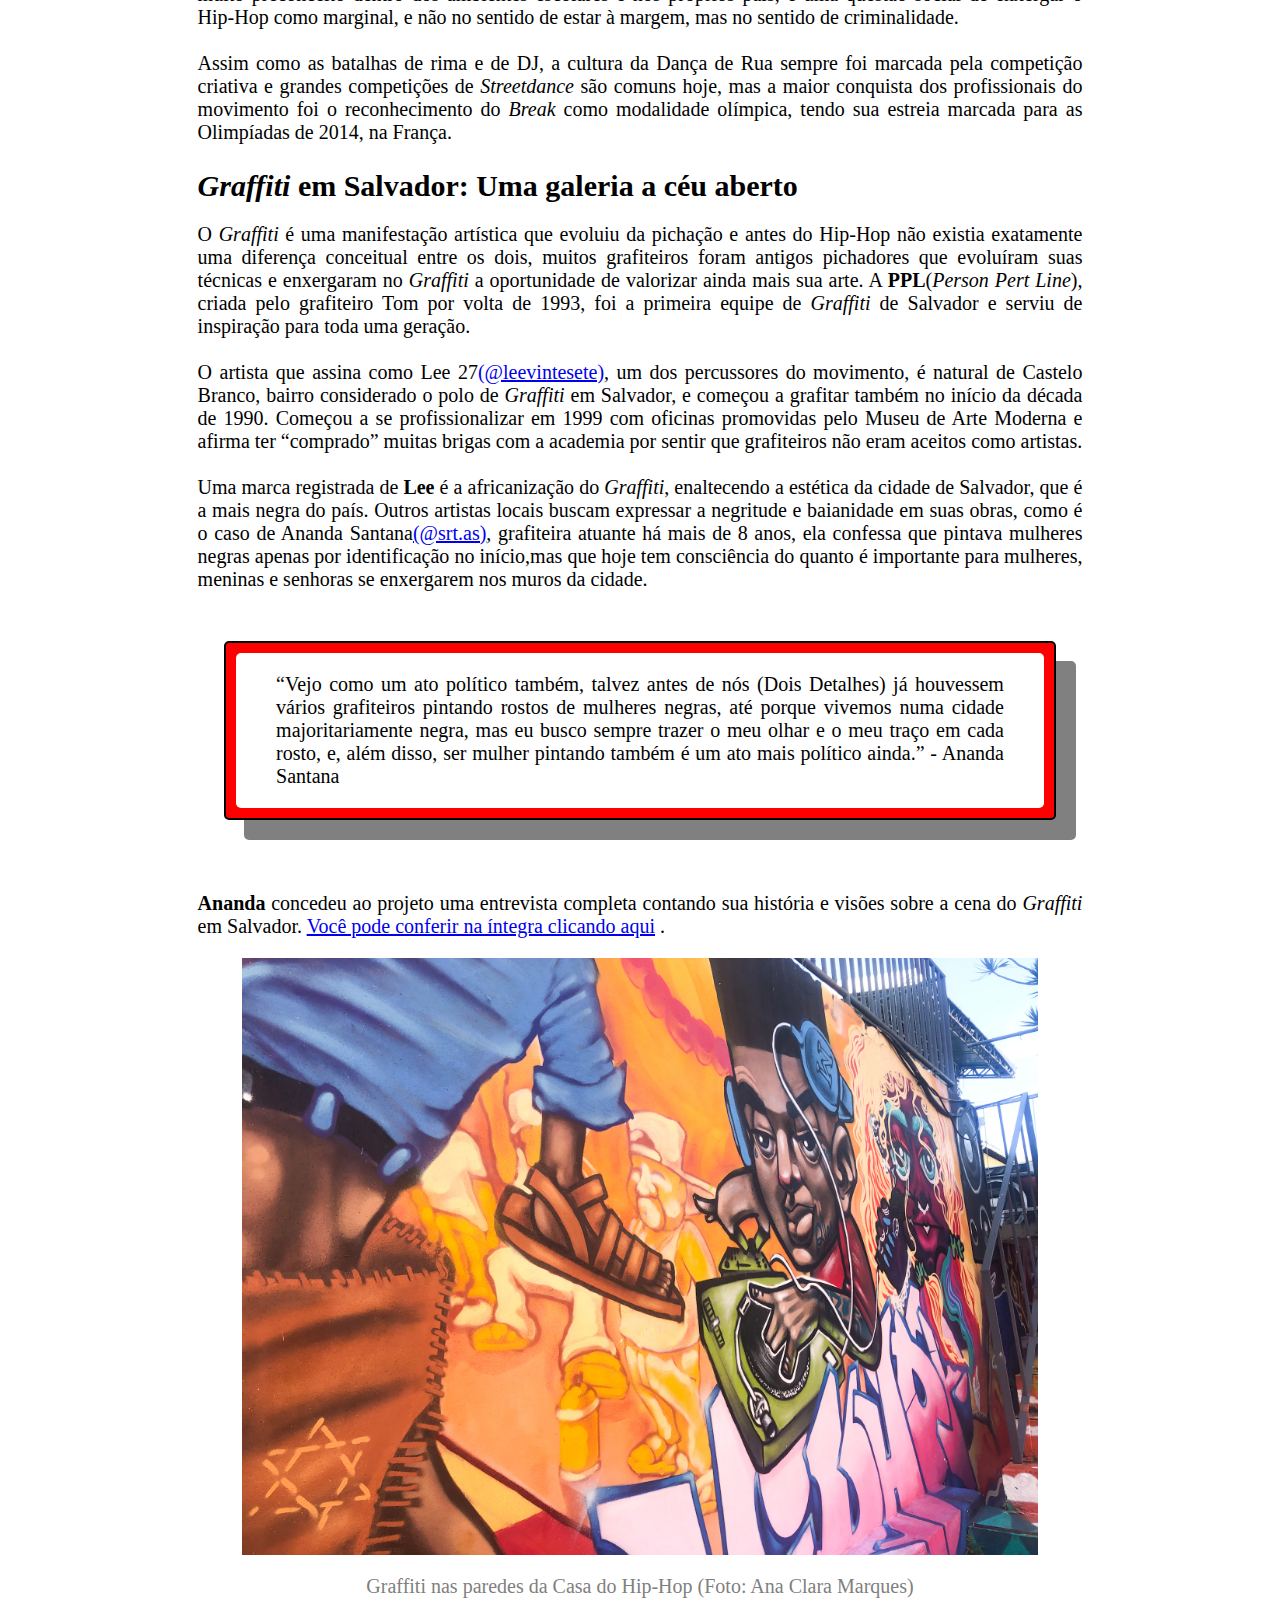
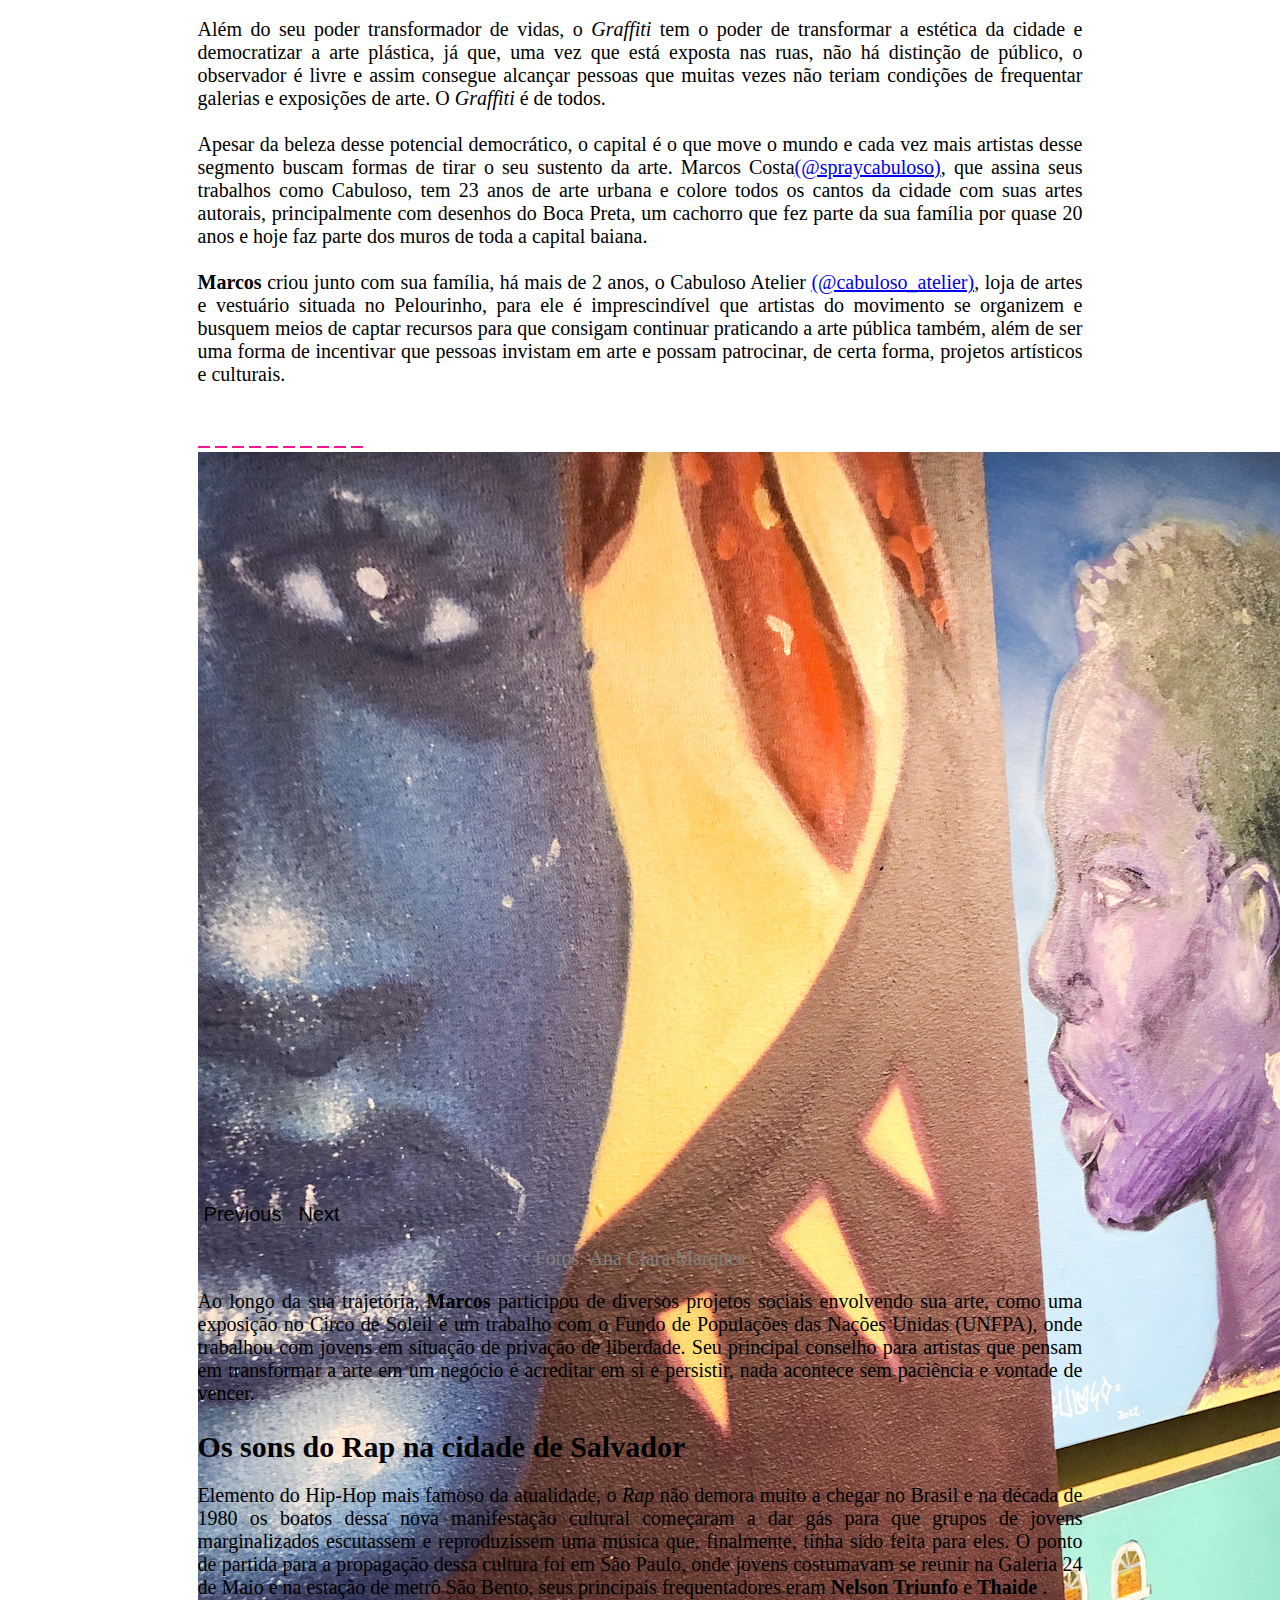
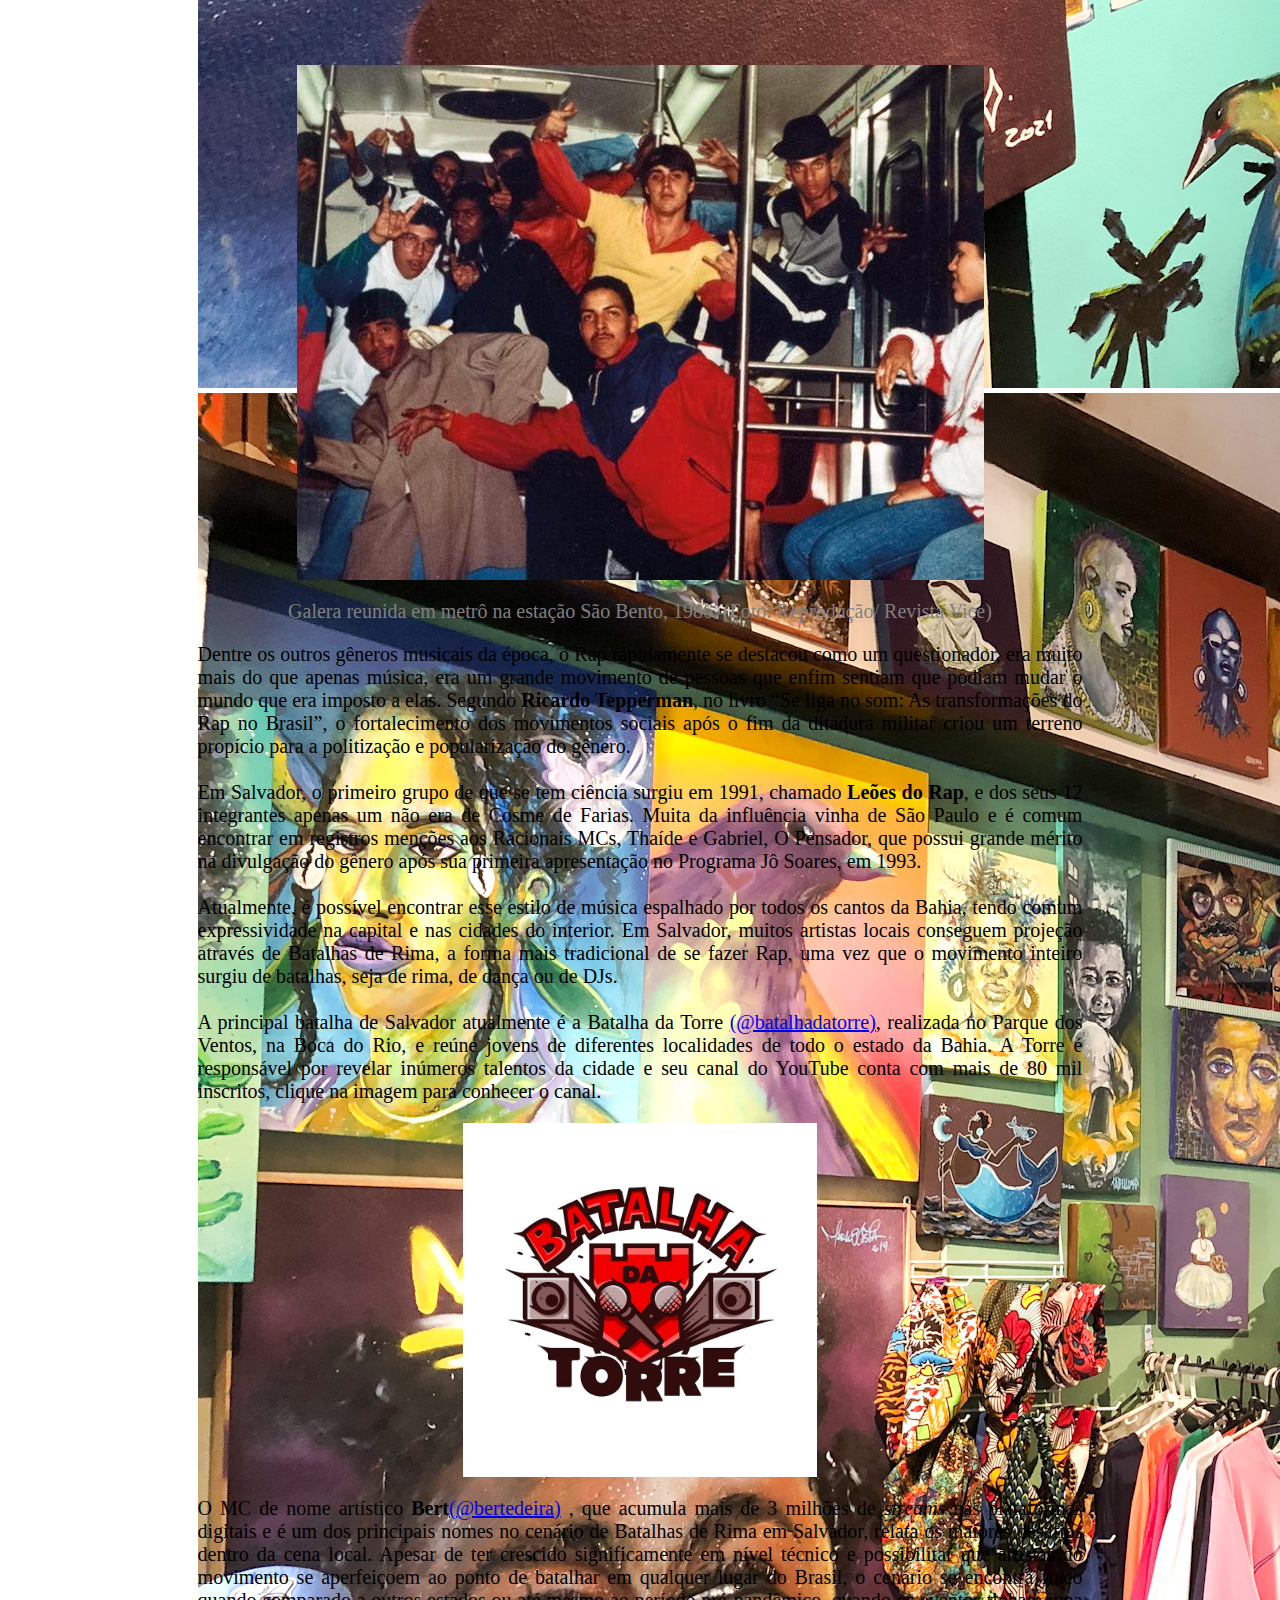
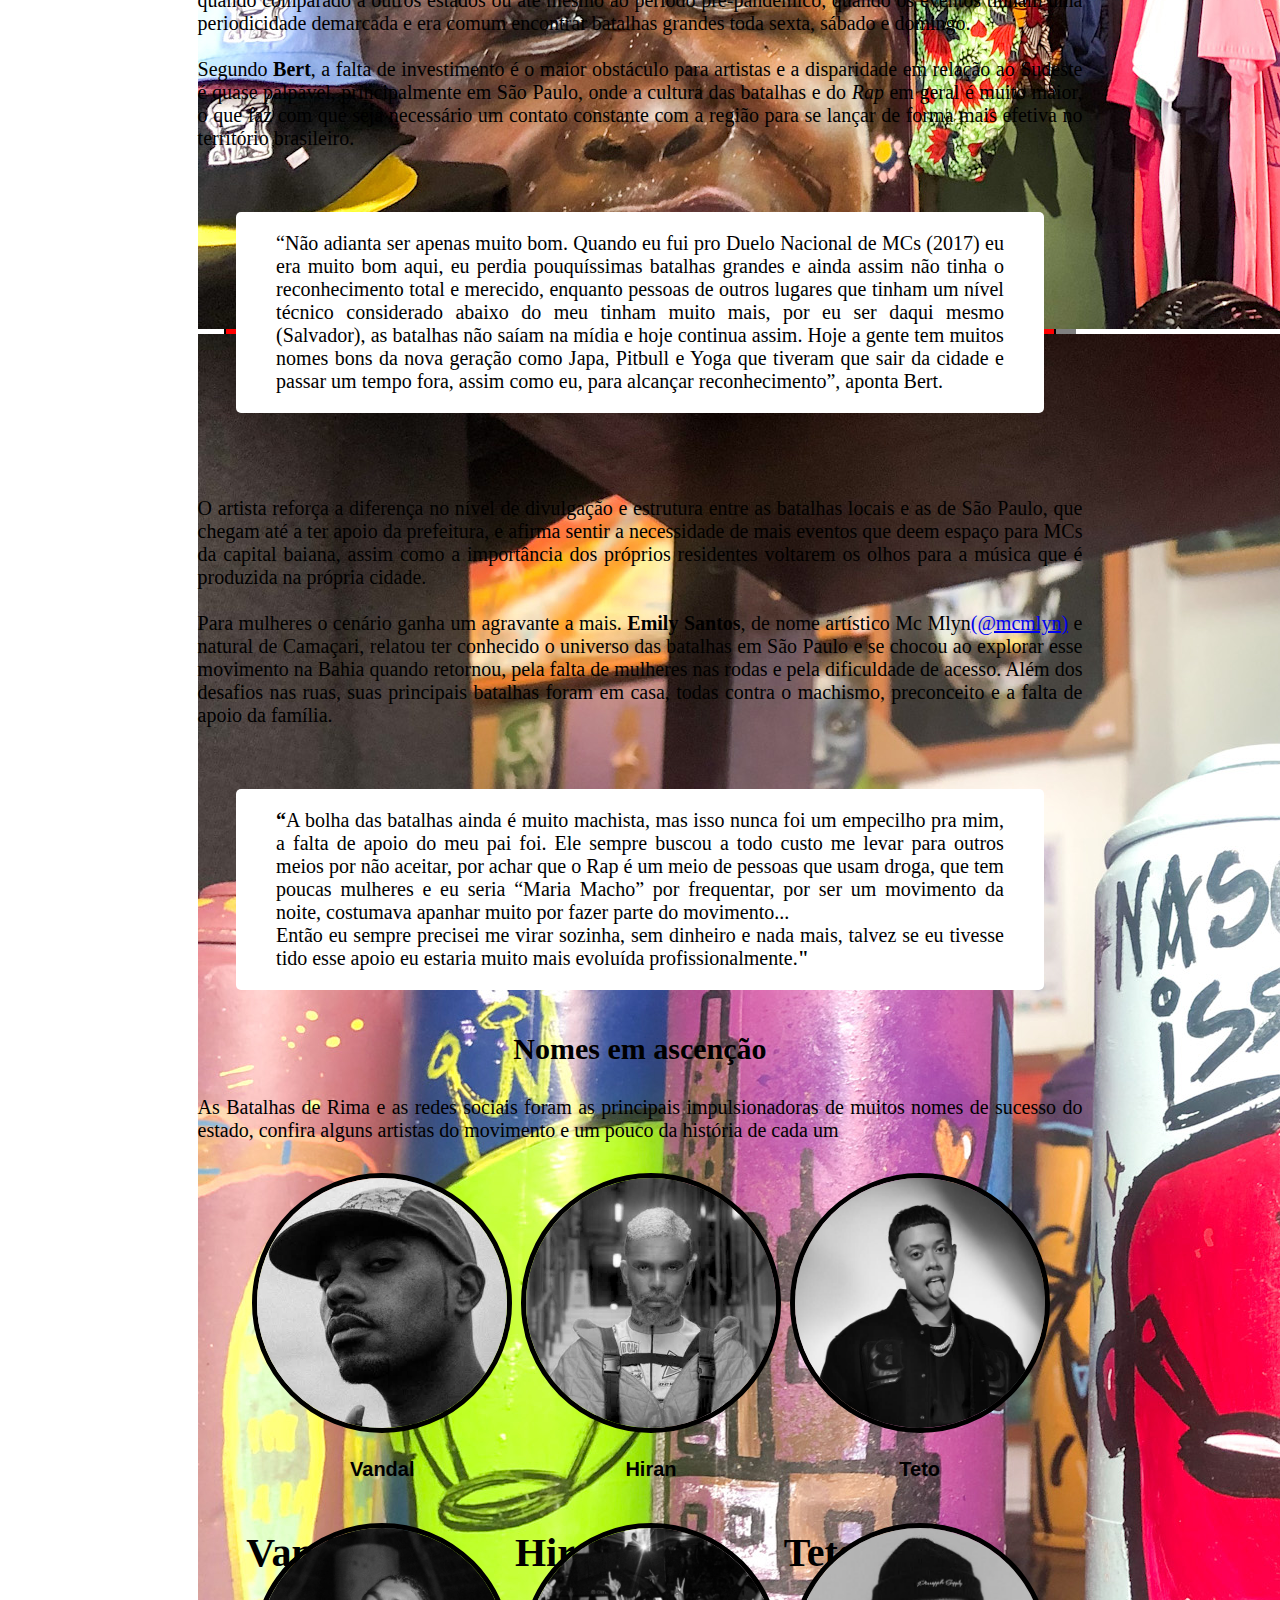
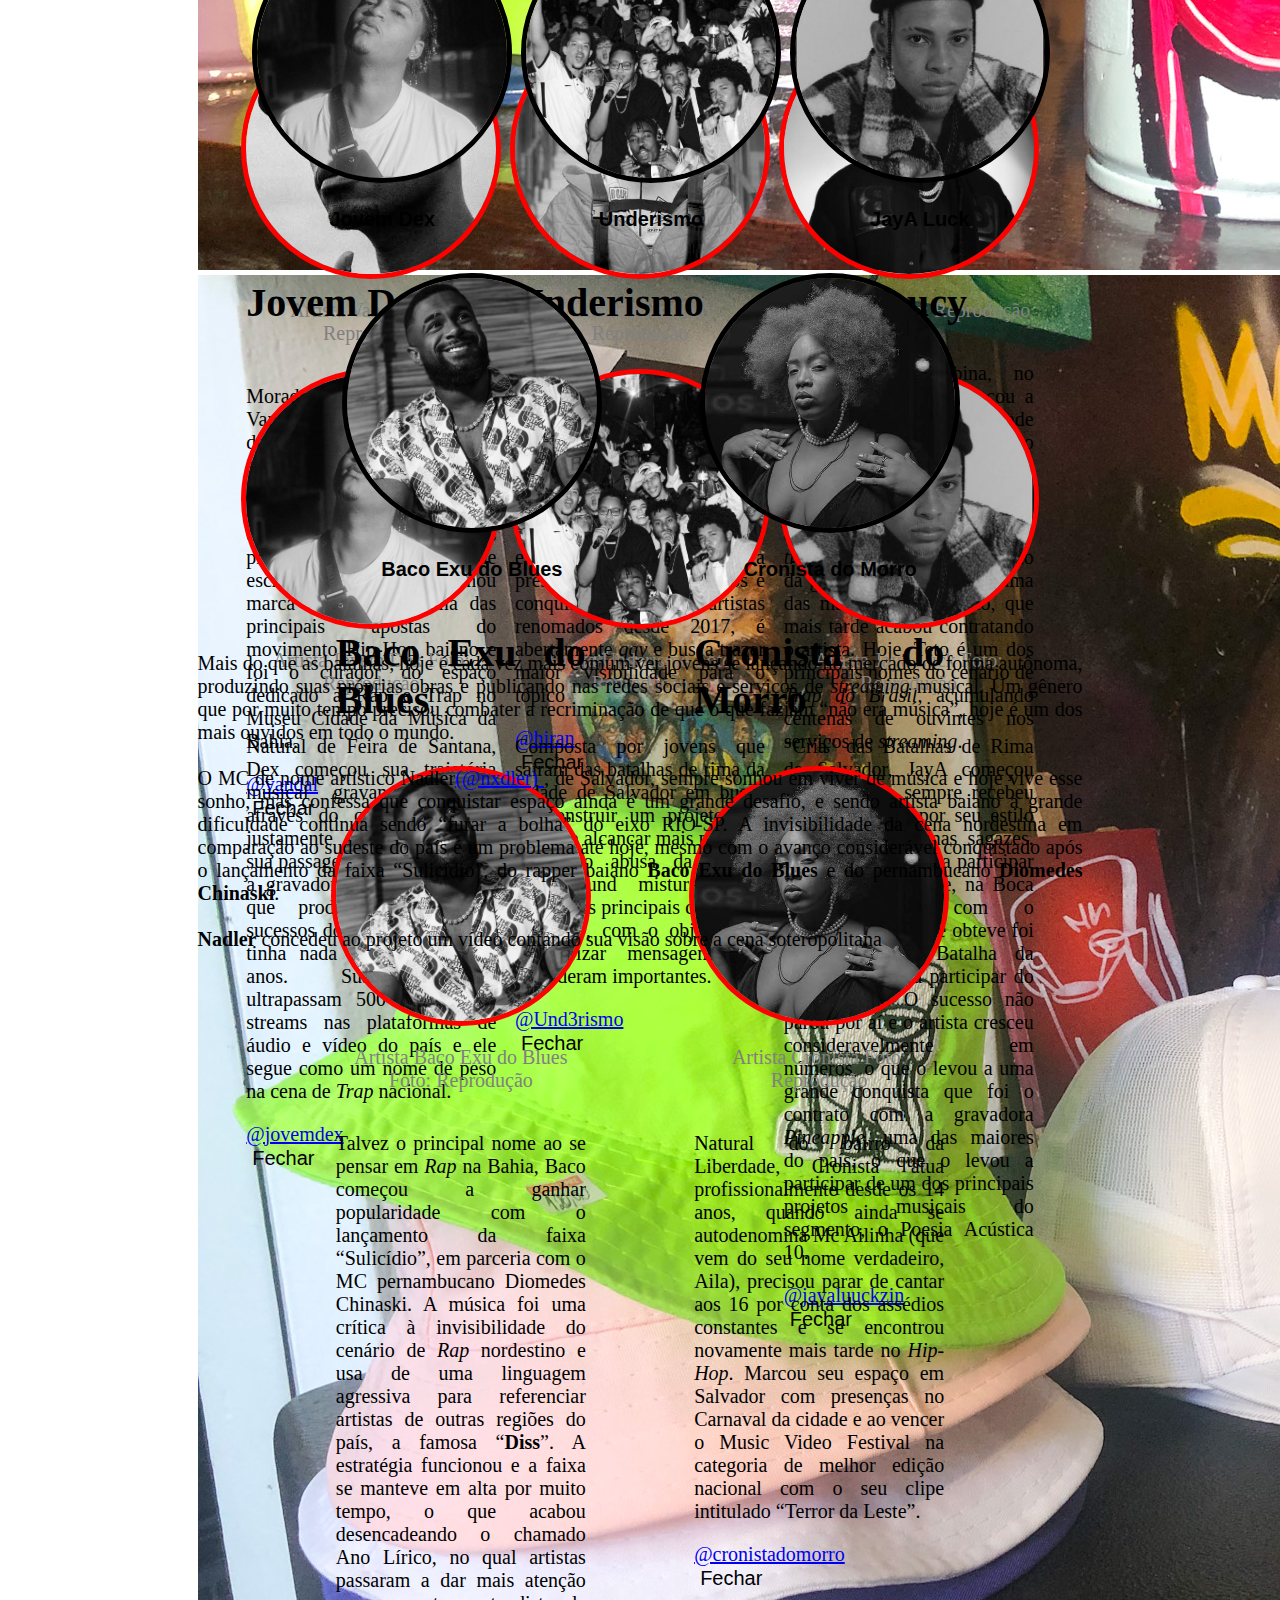
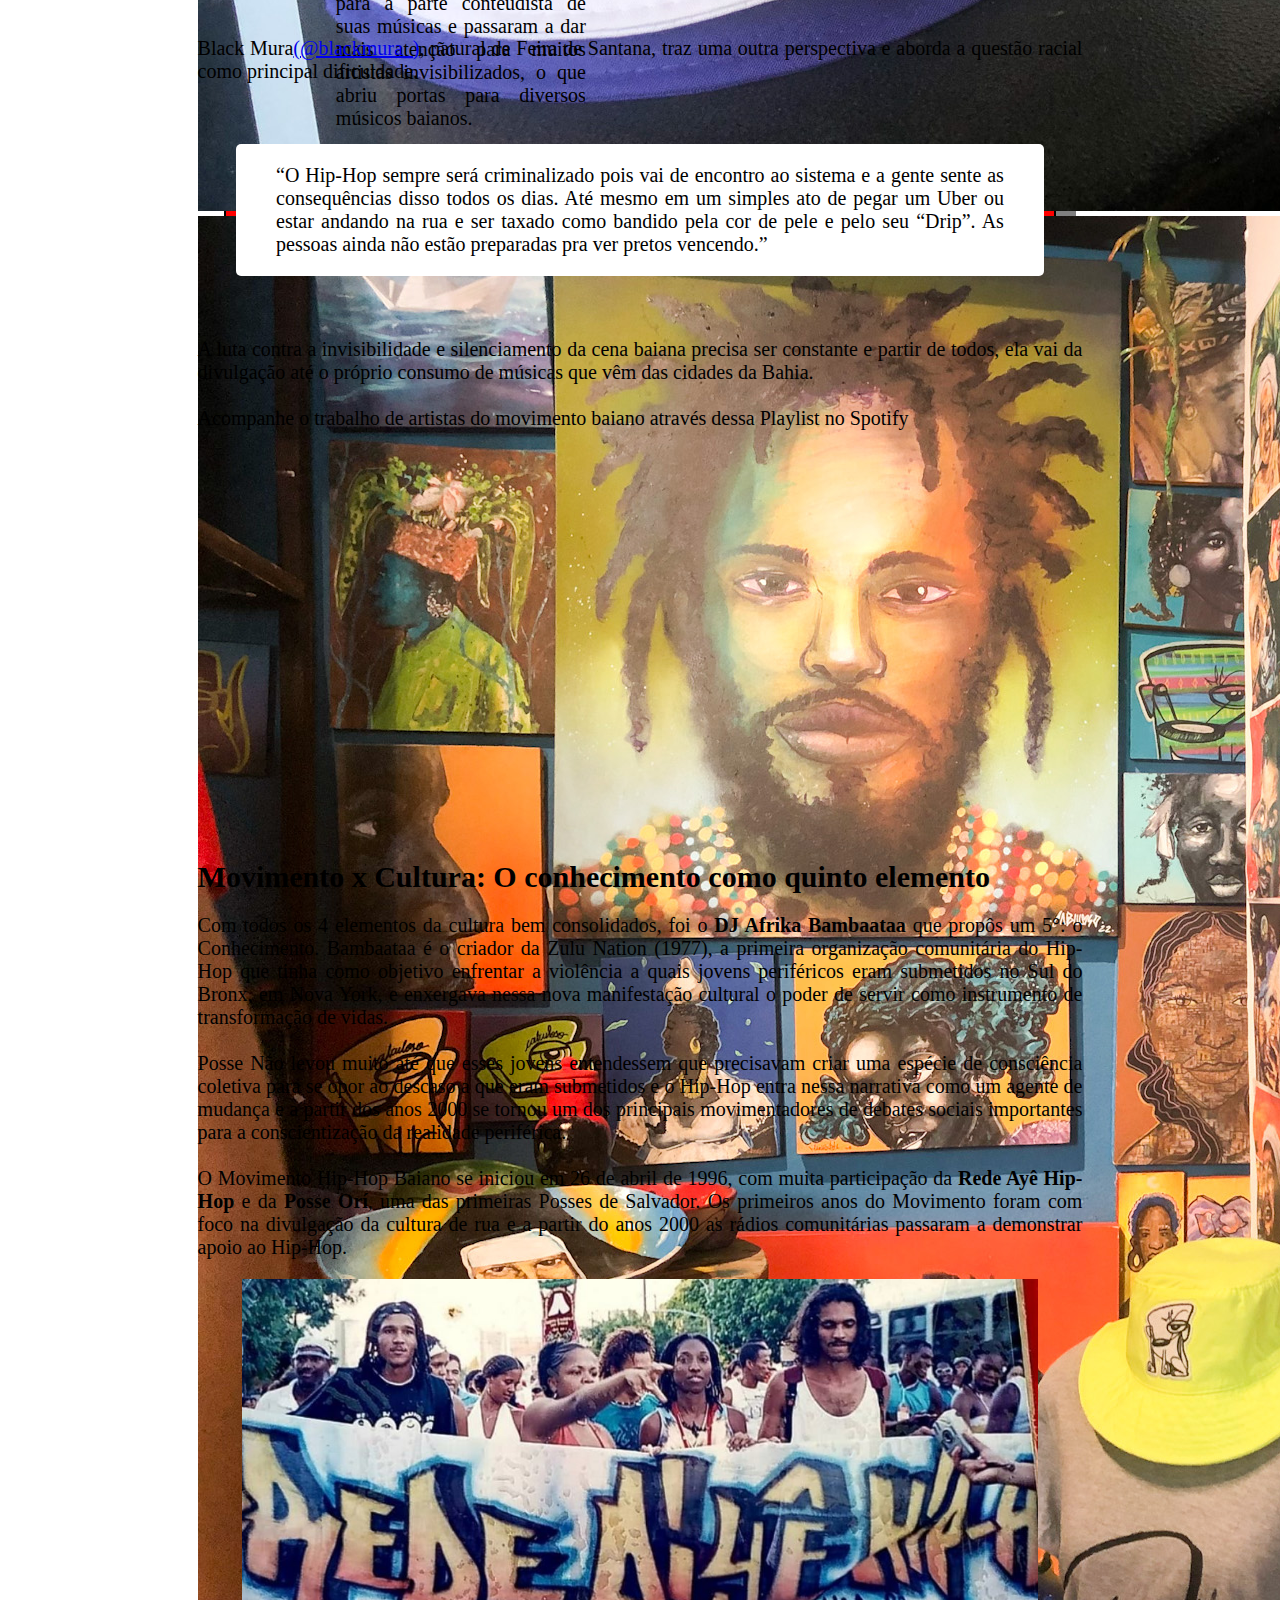
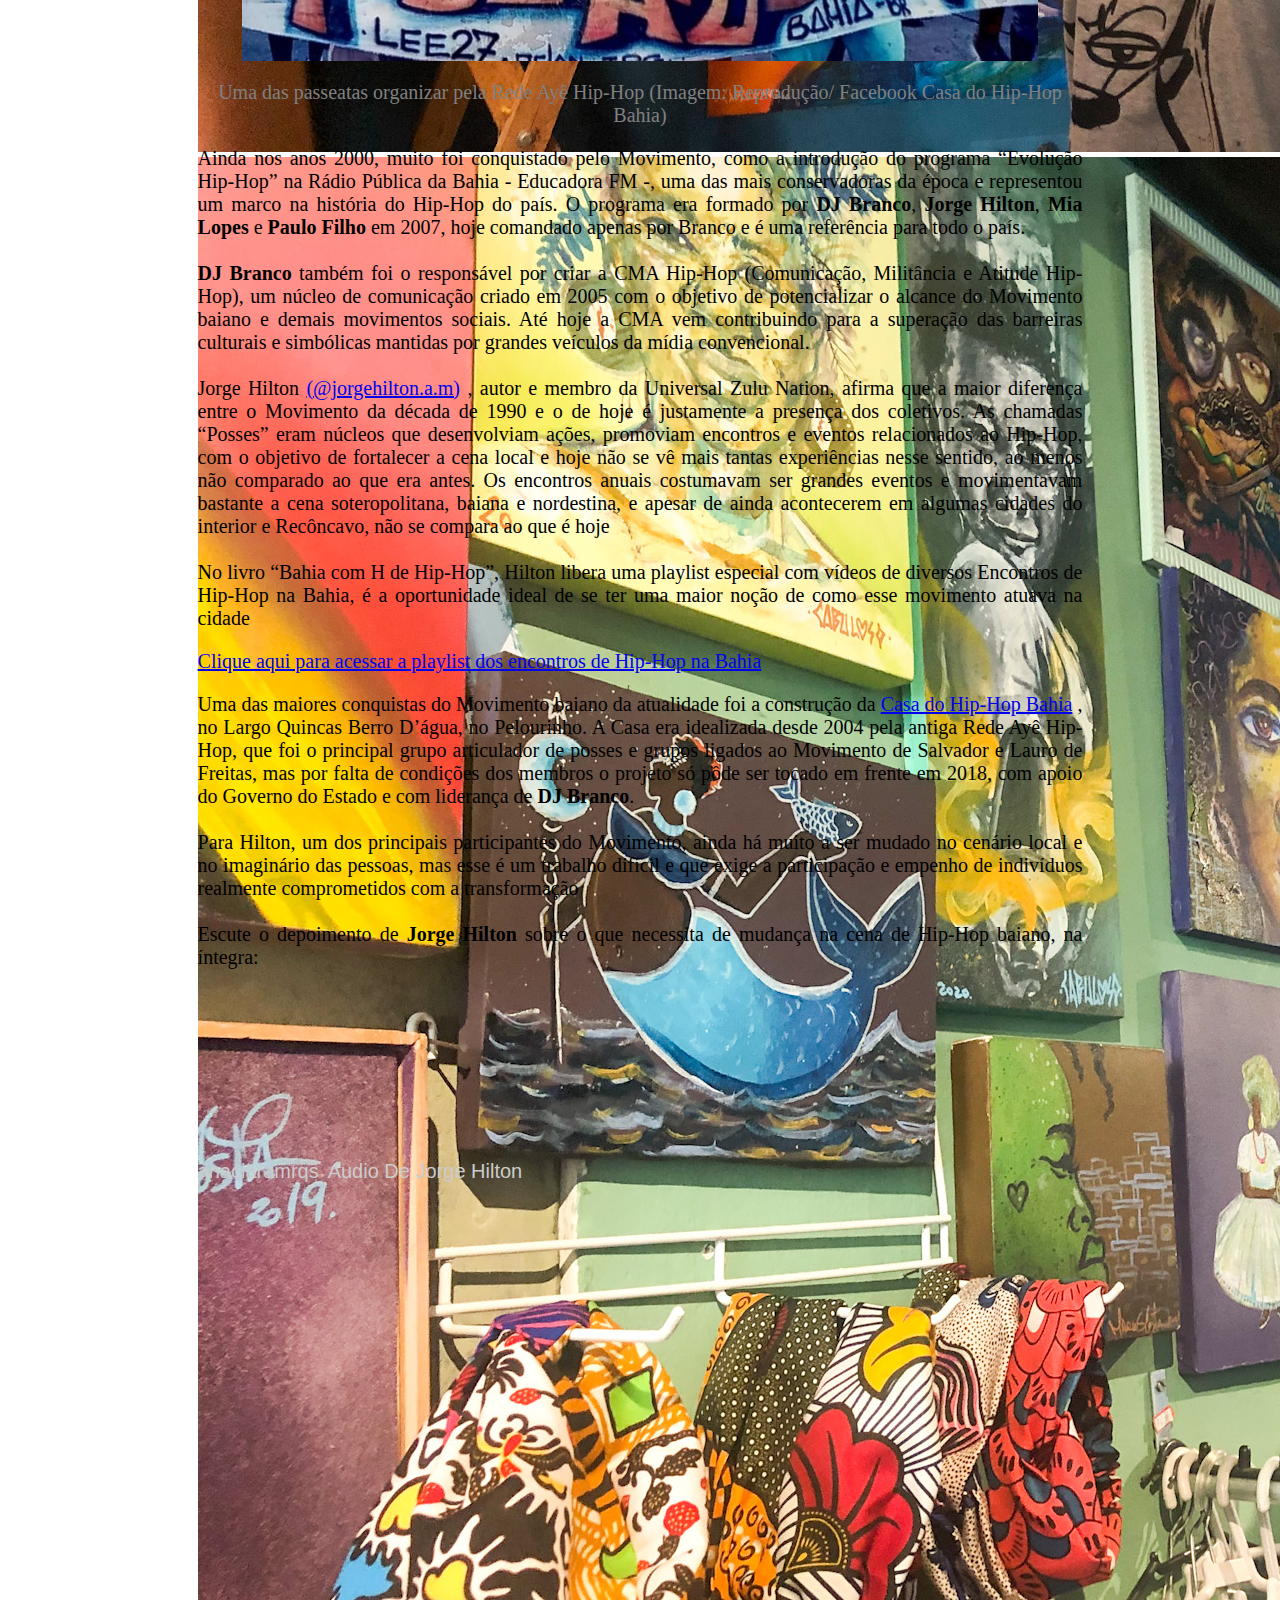
==== commit 087f8931: "feat: bold Artists and link to they're instagram and adjust carousel height" ====
--- a/index.html
+++ b/index.html
@@ -53,9 +53,9 @@
                 </p>
                 <div class="citacao">
                     <p>
-                        <b>“</b>Quando nós rejeitamos uma única história, quando percebemos que nunca há apenas uma
+                        "Quando nós rejeitamos uma única história, quando percebemos que nunca há apenas uma
                         história sobre
-                        nenhum lugar, nós conquistamos um tipo de paraíso<b>„</b>
+                        nenhum lugar, nós conquistamos um tipo de paraíso"
                     </p>
                 </div>
                 <p>
@@ -87,7 +87,8 @@
                     As festas promovidas por <i>DJs</i> do movimento eram vistas como bagunça e desde a chegada do
                     Hip-Hop como
                     algo consolidado no país, eram comuns as tentativas de censura e enfrentamento das forças policiais.
-                    De acordo com a jornalista baiana Daniela Luciana, a grandeza dessa manifestação cultural é o fato
+                    De acordo com a jornalista baiana Daniela Luciana<a href="https://www.instagram.com/danilucianas/"
+                        target="_blank">(@danielaluciana)</a> , a grandeza dessa manifestação cultural é o fato
                     de oferecer ao povo periférico a capacidade de fazer algo, quando não se espera que eles façam nada
                     além de sobreviver, o que não poderia jamais cair nas graças do estado.
                 </p>
@@ -97,13 +98,16 @@
                 <p class="ImgDescription">Ator representando Grandmaster Flash, um dos primeiros DJs de Hip-Hop do mundo
                     (Foto: Reprodução/ Netflix)</p>
                 <p>
-                    Hamilton Oliveira, mais conhecido como DJ Branco, foi um dos precursores do movimento em Salvador e
+                    <b>Hamilton Oliveira</b>, mais conhecido como DJ Branco<a
+                        href="https://www.instagram.com/djbranco007/" target="_blank">(@djbranco007)</a> , foi um dos
+                    precursores do movimento em Salvador e
                     segue sendo uma das vozes mais importantes dessa manifestação cultural atualmente. Foi vendo o clipe
                     da música “Diários de um Detento”, dos Racionais MC’s, no seu intervalo de almoço que ele conheceu a
                     cultura e percebeu que queria fazer parte.
                     <br>
                     <br>
-                    Branco foi o responsável por implantar políticas e viabilizar ações importantes para o Movimento da
+                    <b>Branco</b> foi o responsável por implantar políticas e viabilizar ações importantes para o
+                    Movimento da
                     cidade, que serão citadas posteriormente nessa reportagem, e segue com foco total no potencial
                     comunitário e educativo do Hip-Hop.
                 </p>
@@ -130,12 +134,14 @@
                     </div>
                 </div>
                 <p>
-                    De acordo com o pesquisador Lívio Sansone, a primeira referência desta cultura em Salvador foi o
+                    De acordo com o pesquisador <b>Lívio Sansone</b>, a primeira referência desta cultura em Salvador
+                    foi o
                     Baile Black Bahia (1979), que acontecia no antigo Esporte Clube Periperi, por muitos anos tida como
                     a maior casa de eventos da Bahia. Os grupos de <i>Break</i> considerados como os primeiros da Bahia
-                    surgiram no começo da década de 1980 e alguns deles são o <i>Break</i> & Cia, de Cosme de Faria; A
-                    Galera
-                    Quente do <i>Break</i>, do Lobato e Bahia <i>Break</i>, da Cidade Baixa.
+                    surgiram no começo da década de 1980 e alguns deles são o <b><i>Break</i> & Cia</b> , de Cosme de
+                    Faria;<b>A
+                        Galera
+                        Quente do <i>Break</i></b> , do Lobato e <b>Bahia <i>Break</i></b> , da Cidade Baixa.
                     <br>
                     <br>
                     Atualmente, festivais como o Certo pelo Certo e o Quebrada 071 ajudam a disseminar a cultura da
@@ -143,17 +149,22 @@
                     além de eventos que têm como parte significativa as Batalhas de <i>Break</i>.
                     <br>
                     <br>
-                    Ananias <i>Break</i> é fundador do grupo Ruas, que busca ampliar o alcance do movimento na cidade, e
+                    Ananias <i>Break</i><a href="https://www.instagram.com/ananiasbreak/"
+                        target="_blank">(@ananiasbreak)</a> é fundador do grupo Ruas, que busca ampliar o alcance do
+                    movimento na cidade, e
                     é
                     considerado um dos dançarinos pioneiros de <i>Break</i> em Salvador, é um dos responsáveis por
                     lançar na
                     Bahia a cultura do <i>Break</i> ligada à Capoeira, o que apelidou de <i>Capobreaking</i> em 2002.
                     Muitos
-                    capoeiristas dançavam e dançam Break pois, segundo Ananias, para eles é fácil assimilar os passos,
+                    capoeiristas dançavam e dançam Break pois, segundo <b>Ananias</b>, para eles é fácil assimilar os
+                    passos,
                     já que se assemelham tanto na filosofia quanto nos movimentos.
                     <br>
                     <br>
-                    Michelle Arcanjo, Licenciada e Bacharel em Dança pela Universidade Federal da Bahia, é B-girl há
+                    Michelle Arcanjo<a href="https://www.instagram.com/arcanjo.infinito/"
+                        target="_blank">(@arcanjo.infinito)</a>, Licenciada e Bacharel em Dança pela Universidade
+                    Federal da Bahia, é B-girl há
                     mais de 10 anos e conta que a diferença entre o cenário de hoje e o de antigamente é quase palpável,
                     principalmente após a pandemia do Covid-19. São pouquíssimos grupos atuantes e a falta de
                     subsistência dentro da cultura tem um peso grande nisso, já que “viver de arte é o sonho de todo
@@ -164,7 +175,8 @@
                 </div>
                 <p class="ImgDescription">Michelle Arcanjo em uma de suas apresentações (Foto: Arquivo Pessoal)</p>
                 <p>
-                    Para Michelle, o que deve ser a maior prioridade é o trabalho de manter a cultura viva passando-a
+                    Para <b>Michelle</b>, o que deve ser a maior prioridade é o trabalho de manter a cultura viva
+                    passando-a
                     adiante para crianças e adolescentes, é necessário confiar nas futuras gerações e o público
                     infanto-juvenil precisa ser abraçado para que isso aconteça. Não é um trabalho fácil para
                     profissionais da área, segundo ela, ainda existe muito preconceito dentro dos ambientes escolares e
@@ -187,12 +199,15 @@
                     exatamente uma diferença conceitual entre os dois, muitos grafiteiros foram antigos pichadores que
                     evoluíram suas técnicas e enxergaram no <i>Graffiti</i> a oportunidade de valorizar ainda mais sua
                     arte. A
-                    PPL (<i>Person Pert Line</i>), criada pelo grafiteiro Tom por volta de 1993, foi a primeira equipe
+                    <b>PPL</b>(<i>Person Pert Line</i>), criada pelo grafiteiro Tom por volta de 1993, foi a primeira
+                    equipe
                     de
                     <i>Graffiti</i> de Salvador e serviu de inspiração para toda uma geração.
                     <br>
                     <br>
-                    O artista que assina como Lee 27, um dos percussores do movimento, é natural de Castelo Branco,
+                    O artista que assina como Lee 27<a href="https://www.instagram.com/leevintesete/"
+                        target="_blank">(@leevintesete)</a>, um dos percussores do movimento, é natural de Castelo
+                    Branco,
                     bairro considerado o polo de <i>Graffiti</i> em Salvador, e começou a grafitar também no início da
                     década
                     de 1990. Começou a se profissionalizar em 1999 com oficinas promovidas pelo Museu de Arte Moderna e
@@ -200,24 +215,32 @@
                     artistas.
                     <br>
                     <br>
-                    Uma marca registrada de Lee é a africanização do <i>Graffiti</i>, enaltecendo a estética da cidade
+                    Uma marca registrada de <b>Lee</b> é a africanização do <i>Graffiti</i>, enaltecendo a estética da
+                    cidade
                     de
                     Salvador, que é a mais negra do país. Outros artistas locais buscam expressar a negritude e
-                    baianidade em suas obras, como é o caso de Ananda Santana, grafiteira atuante há mais de 8 anos, ela
+                    baianidade em suas obras, como é o caso de Ananda Santana<a href="https://www.instagram.com/srt.as/"
+                        target="_blank">(@srt.as)</a>, grafiteira atuante há mais de 8 anos, ela
                     confessa que pintava mulheres negras apenas por identificação no início,mas que hoje tem consciência
                     do quanto é importante para mulheres, meninas e senhoras se enxergarem nos muros da cidade.
                     <br>
                     <br>
-                    “Vejo como um ato político também, talvez antes de nós (Dois Detalhes) já houvessem vários
-                    grafiteiros pintando rostos de mulheres negras, até porque vivemos numa cidade majoritariamente
-                    negra, mas eu busco sempre trazer o meu olhar e o meu traço em cada rosto, e, além disso, ser mulher
-                    pintando também é um ato mais político ainda.” - Ananda Santana
-                    <br>
-                    <br>
-                    Ananda concedeu ao projeto uma entrevista completa contando sua história e visões sobre a cena do
-                    <i>Graffiti</i> em Salvador. <a href="Entrevista-Com-Ananda.html">Você pode conferir na íntegra
-                        clicando
-                        aqui</a> .
+                <div class="citacao">
+                    <p>
+                        “Vejo como um ato político também, talvez antes de nós (Dois Detalhes) já houvessem vários
+                        grafiteiros pintando rostos de mulheres negras, até porque vivemos numa cidade majoritariamente
+                        negra, mas eu busco sempre trazer o meu olhar e o meu traço em cada rosto, e, além disso, ser
+                        mulher
+                        pintando também é um ato mais político ainda.” - Ananda Santana
+                    </p>
+                </div>
+                <br>
+                <br>
+                <b>Ananda</b> concedeu ao projeto uma entrevista completa contando sua história e visões sobre a
+                cena do
+                <i>Graffiti</i> em Salvador. <a href="Entrevista-Com-Ananda.html">Você pode conferir na íntegra
+                    clicando
+                    aqui</a> .
                 </p>
                 <div class="image reportagem">
                     <img src="img/IMG_Reportagem Grafitti.jpg" alt="" srcset="" style="width: 1000px;">
@@ -232,17 +255,23 @@
                     <br>
                     <br>
                     Apesar da beleza desse potencial democrático, o capital é o que move o mundo e cada vez mais
-                    artistas desse segmento buscam formas de tirar o seu sustento da arte. Marcos Costa, que assina seus
+                    artistas desse segmento buscam formas de tirar o seu sustento da arte. Marcos Costa<a
+                        href="https://www.instagram.com/spraycabuloso/" target="_blank">(@spraycabuloso)</a>, que assina
+                    seus
                     trabalhos como Cabuloso, tem 23 anos de arte urbana e colore todos os cantos da cidade com suas
                     artes autorais, principalmente com desenhos do Boca Preta, um cachorro que fez parte da sua família
                     por quase 20 anos e hoje faz parte dos muros de toda a capital baiana.
                     <br>
                     <br>
-                    Marcos criou junto com sua família, há mais de 2 anos, o Cabuloso Atelier, loja de artes e vestuário
+                    <b>Marcos</b> criou junto com sua família, há mais de 2 anos, o Cabuloso Atelier <a
+                        href="https://www.instagram.com/cabuloso_atelier/">(@cabuloso_atelier)</a>, loja de artes e
+                    vestuário
                     situada no Pelourinho, para ele é imprescindível que artistas do movimento se organizem e busquem
                     meios de captar recursos para que consigam continuar praticando a arte pública também, além de ser
                     uma forma de incentivar que pessoas invistam em arte e possam patrocinar, de certa forma, projetos
                     artísticos e culturais.
+                    <br>
+                    <br>
                 </p>
                 <div id="carouselExampleIndicators" class="carousel slide" data-bs-ride="true">
                     <div class="carousel-indicators">
@@ -322,7 +351,8 @@
                 </div>
                 <p class="ImgDescription">Fotos: Ana Clara Marques</p>
                 <p>
-                    Ao longo da sua trajetória, Marcos participou de diversos projetos sociais envolvendo sua arte, como
+                    Ao longo da sua trajetória, <b>Marcos</b> participou de diversos projetos sociais envolvendo sua
+                    arte, como
                     uma exposição no Circo de Soleil e um trabalho com o Fundo de Populações das Nações Unidas (UNFPA),
                     onde trabalhou com jovens em situação de privação de liberdade. Seu principal conselho para artistas
                     que pensam em transformar a arte em um negócio é acreditar em si e persistir, nada acontece sem
@@ -337,8 +367,8 @@
                     de 1980 os boatos dessa nova manifestação cultural começaram a dar gás para que grupos de jovens
                     marginalizados escutassem e reproduzissem uma música que, finalmente, tinha sido feita para eles. O
                     ponto de partida para a propagação dessa cultura foi em São Paulo, onde jovens costumavam se reunir
-                    na Galeria 24 de Maio e na estação de metrô São Bento, seus principais frequentadores eram Nelson
-                    Triunfo e Thaide.
+                    na Galeria 24 de Maio e na estação de metrô São Bento, seus principais frequentadores eram
+                    <b>Nelson Triunfo</b> e <b>Thaide</b> .
                 </p>
                 <br>
                 <br>
@@ -350,12 +380,13 @@
                 <p>
                     Dentre os outros gêneros musicais da época, o Rap rapidamente se destacou como um questionador, era
                     muito mais do que apenas música, era um grande movimento de pessoas que enfim sentiam que podiam
-                    mudar o mundo que era imposto a elas. Segundo Ricardo Tepperman, no livro “Se liga no som: As
+                    mudar o mundo que era imposto a elas. Segundo <b>Ricardo Tepperman</b>, no livro “Se liga no som: As
                     transformações do Rap no Brasil”, o fortalecimento dos movimentos sociais após o fim da ditadura
                     militar criou um terreno propício para a politização e popularização do gênero.
                     <br>
                     <br>
-                    Em Salvador, o primeiro grupo de que se tem ciência surgiu em 1991, chamado Leões do Rap, e dos seus
+                    Em Salvador, o primeiro grupo de que se tem ciência surgiu em 1991, chamado <b>Leões do Rap</b>, e
+                    dos seus
                     12 integrantes apenas um não era de Cosme de Farias. Muita da influência vinha de São Paulo e é
                     comum encontrar em registros menções aos Racionais MCs, Thaíde e Gabriel, O Pensador, que possui
                     grande mérito na divulgação do gênero após sua primeira apresentação no Programa Jô Soares, em 1993.
@@ -367,7 +398,9 @@
                     que o movimento inteiro surgiu de batalhas, seja de rima, de dança ou de DJs.
                     <br>
                     <br>
-                    A principal batalha de Salvador atualmente é a Batalha da Torre, realizada no Parque dos Ventos, na
+                    A principal batalha de Salvador atualmente é a Batalha da Torre <a
+                        href="https://www.instagram.com/batalhadatorre/" target="_blank">(@batalhadatorre)</a>,
+                    realizada no Parque dos Ventos, na
                     Boca do Rio, e reúne jovens de diferentes localidades de todo o estado da Bahia. A Torre é
                     responsável por revelar inúmeros talentos da cidade e seu canal do YouTube conta com mais de 80 mil
                     inscritos, clique na imagem para conhecer o canal.
@@ -377,7 +410,7 @@
                             alt=""></a>
                 </div>
                 <p>
-                    O MC de nome artístico <b> Bert</b><a href="https://www.instagram.com/bertedei ra/"
+                    O MC de nome artístico <b> Bert</b><a href="https://www.instagram.com/bertedeira/"
                         target="_blank">(@bertedeira)</a> , que acumula mais de 3 milhões de <i>streams</i> nas
                     plataformas
                     digitais e é
@@ -389,7 +422,8 @@
                     e domingo.
                     <br>
                     <br>
-                    Segundo Bert, a falta de investimento é o maior obstáculo para artistas e a disparidade em relação
+                    Segundo <b>Bert</b>, a falta de investimento é o maior obstáculo para artistas e a disparidade em
+                    relação
                     ao Sudeste é quase palpável, principalmente em São Paulo, onde a cultura das batalhas e do
                     <i>Rap</i> em
                     geral é muito maior, o que faz com que seja necessário um contato constante com a região para se
@@ -419,7 +453,7 @@
                 voltarem os olhos para a música que é produzida na própria cidade.
                 <br>
                 <br>
-                Para mulheres o cenário ganha um agravante a mais. Emily Santos, de nome artístico <b>Mc Mlyn</b><a
+                Para mulheres o cenário ganha um agravante a mais. <b>Emily Santos</b>, de nome artístico Mc Mlyn<a
                     href="https://www.instagram.com/mcmlyn/" target="_blank">(@mcmlyn)</a> e natural
                 de Camaçari, relatou ter conhecido o universo das batalhas em São Paulo e se chocou ao explorar esse
                 movimento na Bahia quando retornou, pela falta de mulheres nas rodas e pela dificuldade de acesso.
@@ -480,7 +514,8 @@
                                             principais apostas do movimento Hip-Hop baiano e foi o curador do espaço
                                             dedicado a Rap e Trap no Museu Cidade da Música da Bahia.
                                         </p>
-                                        <a href="https://www.instagram.com/vandaldeverdade/" target="_blank"> @vandal </a>
+                                        <a href="https://www.instagram.com/vandaldeverdade/" target="_blank"> @vandal
+                                        </a>
                                     </div>
 
                                     <div class="modal-footer">
@@ -604,7 +639,8 @@
                                             vídeo do país e ele segue como um nome de peso na cena de <i>Trap</i>
                                             nacional.
                                         </p>
-                                        <a href="https://www.instagram.com/jovemdex/?hl=pt-br" target="_blank">@jovemdex </a>
+                                        <a href="https://www.instagram.com/jovemdex/?hl=pt-br" target="_blank">@jovemdex
+                                        </a>
                                     </div>
 
                                     <div class="modal-footer">
@@ -687,7 +723,8 @@
                                             participar de um dos principais projetos musicais do segmento, o Poesia
                                             Acústica 10.
                                         </p>
-                                        <a href="https://www.instagram.com/jayaluuckzin/?hl=pt-br" target="_blank">@jayaluuckzin </a>
+                                        <a href="https://www.instagram.com/jayaluuckzin/?hl=pt-br"
+                                            target="_blank">@jayaluuckzin </a>
                                     </div>
 
                                     <div class="modal-footer">
@@ -733,7 +770,9 @@
                                             parte conteudista de suas músicas e passaram a dar mais atenção para muitos
                                             artistas invisibilizados, o que abriu portas para diversos músicos baianos.
                                         </p>
-                                        <a href="https://www.instagram.com/exudoblues/?hl=pt-br" target="_blank" >@exudoblues </a>
+                                        <div></div>
+                                        <a href="https://www.instagram.com/exudoblues/?hl=pt-br"
+                                            target="_blank">@exudoblues </a>
                                     </div>
 
                                     <div class="modal-footer">
@@ -773,7 +812,8 @@
                                             em Salvador com presenças no Carnaval da cidade e ao vencer o Music Video
                                             Festival na categoria de melhor edição nacional com o seu clipe intitulado
                                             “Terror da Leste”.</p>
-                                            <a href="https://www.instagram.com/cronistadomorro/" target="_blank">@cronistadomorro </a>
+                                        <a href="https://www.instagram.com/cronistadomorro/"
+                                            target="_blank">@cronistadomorro </a>
                                     </div>
 
                                     <div class="modal-footer">
@@ -793,15 +833,16 @@
                     música”, hoje é um dos mais ouvidos em todo o mundo.
                     <br>
                     <br>
-                    O MC de nome artístico Nadler, de Salvador, sempre sonhou em viver de música e hoje vive esse sonho,
+                    O MC de nome artístico Nadler<a href="https://www.instagram.com/nxdler/" target="_blank">(@nxdler)
+                    </a>, de Salvador, sempre sonhou em viver de música e hoje vive esse sonho,
                     mas confessa que conquistar espaço ainda é um grande desafio, e sendo artista baiano a grande
                     dificuldade continua sendo “furar a bolha” do eixo RIO-SP. A invisibilidade da cena nordestina em
                     comparação ao sudeste do país é um problema até hoje, mesmo com o avanço considerável conquistado
-                    após o lançamento da faixa “Sulicídio”, do rapper baiano Baco Exu do Blues e do pernambucano
-                    Diomedes Chinaski.
-                    <br>
-                    <br>
-                    Nadler concedeu ao projeto um vídeo contando sua visão sobre a cena soteropolitana
+                    após o lançamento da faixa “Sulicídio”, do rapper baiano <b>Baco Exu do Blues</b> e do pernambucano
+                    <b>Diomedes Chinaski</b>.
+                    <br>
+                    <br>
+                    <b>Nadler</b> concedeu ao projeto um vídeo contando sua visão sobre a cena soteropolitana
                 </p>
                 <div style="display: flex; justify-content: center;">
                     <iframe width="780" height="600" src="https://www.youtube.com/embed/p2CGCSVrBwk"
@@ -812,7 +853,8 @@
                 <br>
                 <br>
                 <p>
-                    Black Mura, natural de Feira de Santana, traz uma outra perspectiva e aborda a questão racial como
+                    Black Mura<a href="https://www.instagram.com/blackmura_/">(@blackmura_)</a>, natural de Feira de
+                    Santana, traz uma outra perspectiva e aborda a questão racial como
                     principal dificuldade.
                     <br>
                     <br>
@@ -842,21 +884,24 @@
             <section>
                 <h2>Movimento x Cultura: O conhecimento como quinto elemento</h2>
                 <p>
-                    Com todos os 4 elementos da cultura bem consolidados, foi o DJ Afrika Bambaataa que propôs um 5°: o
+                    Com todos os 4 elementos da cultura bem consolidados, foi o <b>DJ Afrika Bambaataa</b> que propôs um
+                    5°: o
                     Conhecimento. Bambaataa é o criador da Zulu Nation (1977), a primeira organização comunitária do
                     Hip-Hop que tinha como objetivo enfrentar a violência a quais jovens periféricos eram submetidos no
                     Sul do Bronx, em Nova York, e enxergava nessa nova manifestação cultural o poder de servir como
                     instrumento de transformação de vidas.
                     <br>
-                    <br>
+                    <br>Posse
                     Não levou muito até que esses jovens entendessem que precisavam criar uma espécie de consciência
                     coletiva para se opor ao descaso a que eram submetidos e o Hip-Hop entra nessa narrativa como um
                     agente de mudança e a partir dos anos 2000 se tornou um dos principais movimentadores de debates
                     sociais importantes para a conscientização da realidade periférica.
                     <br>
                     <br>
-                    O Movimento Hip-Hop Baiano se iniciou em 26 de abril de 1996, com muita participação da Rede Ayê
-                    Hip-Hop e da Posse Orí, uma das primeiras Posses de Salvador. Os primeiros anos do Movimento foram
+                    O Movimento Hip-Hop Baiano se iniciou em 26 de abril de 1996, com muita participação da <b>Rede Ayê
+                        Hip-Hop</b> e da <b>Posse Orí</b>, uma das primeiras Posses de Salvador. Os primeiros anos
+                    do Movimento
+                    foram
                     com foco na divulgação da cultura de rua e a partir do anos 2000 as rádios comunitárias passaram a
                     demonstrar apoio ao Hip-Hop.
                     <br>
@@ -869,18 +914,21 @@
                 <p>
                     Ainda nos anos 2000, muito foi conquistado pelo Movimento, como a introdução do programa “Evolução
                     Hip-Hop” na Rádio Pública da Bahia - Educadora FM -, uma das mais conservadoras da época e
-                    representou um marco na história do Hip-Hop do país. O programa era formado por DJ Branco, Jorge
-                    Hilton, Mia Lopes e Paulo Filho em 2007, hoje comandado apenas por Branco e é uma referência para
+                    representou um marco na história do Hip-Hop do país. O programa era formado por <b>DJ Branco</b>,
+                    <b>Jorge Hilton</b>, <b>Mia Lopes</b> e <b>Paulo Filho</b> em 2007, hoje comandado apenas por Branco
+                    e é uma referência para
                     todo o país.
                     <br>
                     <br>
-                    DJ Branco também foi o responsável por criar a CMA Hip-Hop (Comunicação, Militância e Atitude
+                    <b>DJ Branco</b> também foi o responsável por criar a CMA Hip-Hop (Comunicação, Militância e Atitude
                     Hip-Hop), um núcleo de comunicação criado em 2005 com o objetivo de potencializar o alcance do
                     Movimento baiano e demais movimentos sociais. Até hoje a CMA vem contribuindo para a superação das
                     barreiras culturais e simbólicas mantidas por grandes veículos da mídia convencional.
                     <br>
                     <br>
-                    Jorge Hilton, autor e membro da Universal Zulu Nation, afirma que a maior diferença entre o
+                    Jorge Hilton <a href="https://www.instagram.com/jorgehilton.a.m/"
+                        target="_blank">(@jorgehilton.a.m)</a> , autor e membro da Universal Zulu Nation, afirma que a
+                    maior diferença entre o
                     Movimento da década de 1990 e o de hoje é justamente a presença dos coletivos. As chamadas “Posses”
                     eram núcleos que desenvolviam ações, promoviam encontros e eventos relacionados ao Hip-Hop, com o
                     objetivo de fortalecer a cena local e hoje não se vê mais tantas experiências nesse sentido, ao
@@ -902,7 +950,7 @@
                     idealizada desde 2004 pela antiga
                     Rede Ayê Hip-Hop, que foi o principal grupo articulador de posses e grupos ligados ao Movimento de
                     Salvador e Lauro de Freitas, mas por falta de condições dos membros o projeto só pôde ser tocado em
-                    frente em 2018, com apoio do Governo do Estado e com liderança de DJ Branco.
+                    frente em 2018, com apoio do Governo do Estado e com liderança de <b>DJ Branco</b>.
                     <br>
                     <br>
                     Para Hilton, um dos principais participantes do Movimento, ainda há muito a ser mudado no cenário
@@ -910,7 +958,8 @@
                     empenho de indivíduos realmente comprometidos com a transformação
                     <br>
                     <br>
-                    Escute o depoimento de Jorge Hilton sobre o que necessita de mudança na cena de Hip-Hop baiano, na
+                    Escute o depoimento de <b>Jorge Hilton</b> sobre o que necessita de mudança na cena de Hip-Hop
+                    baiano, na
                     íntegra:
                 </p>
                 <iframe width="100%" height="166" scrolling="no" frameborder="no" allow="autoplay"
--- a/css/style.css
+++ b/css/style.css
@@ -295,4 +295,6 @@
 .seta-retornar{
     background-image: url("data:image/svg+xml;charset=utf8,%3Csvg xmlns='http://www.w3.org/2000/svg' fill='deeppink' viewBox='0 0 8 8'%3E%3Cpath d='M2.75 0l-1.5 1.5 2.5 2.5-2.5 2.5 1.5 1.5 4-4-4-4z'/%3E%3C/svg%3E") !important;
 }
-
+.carousel-inner{
+    height: 750px;
+}
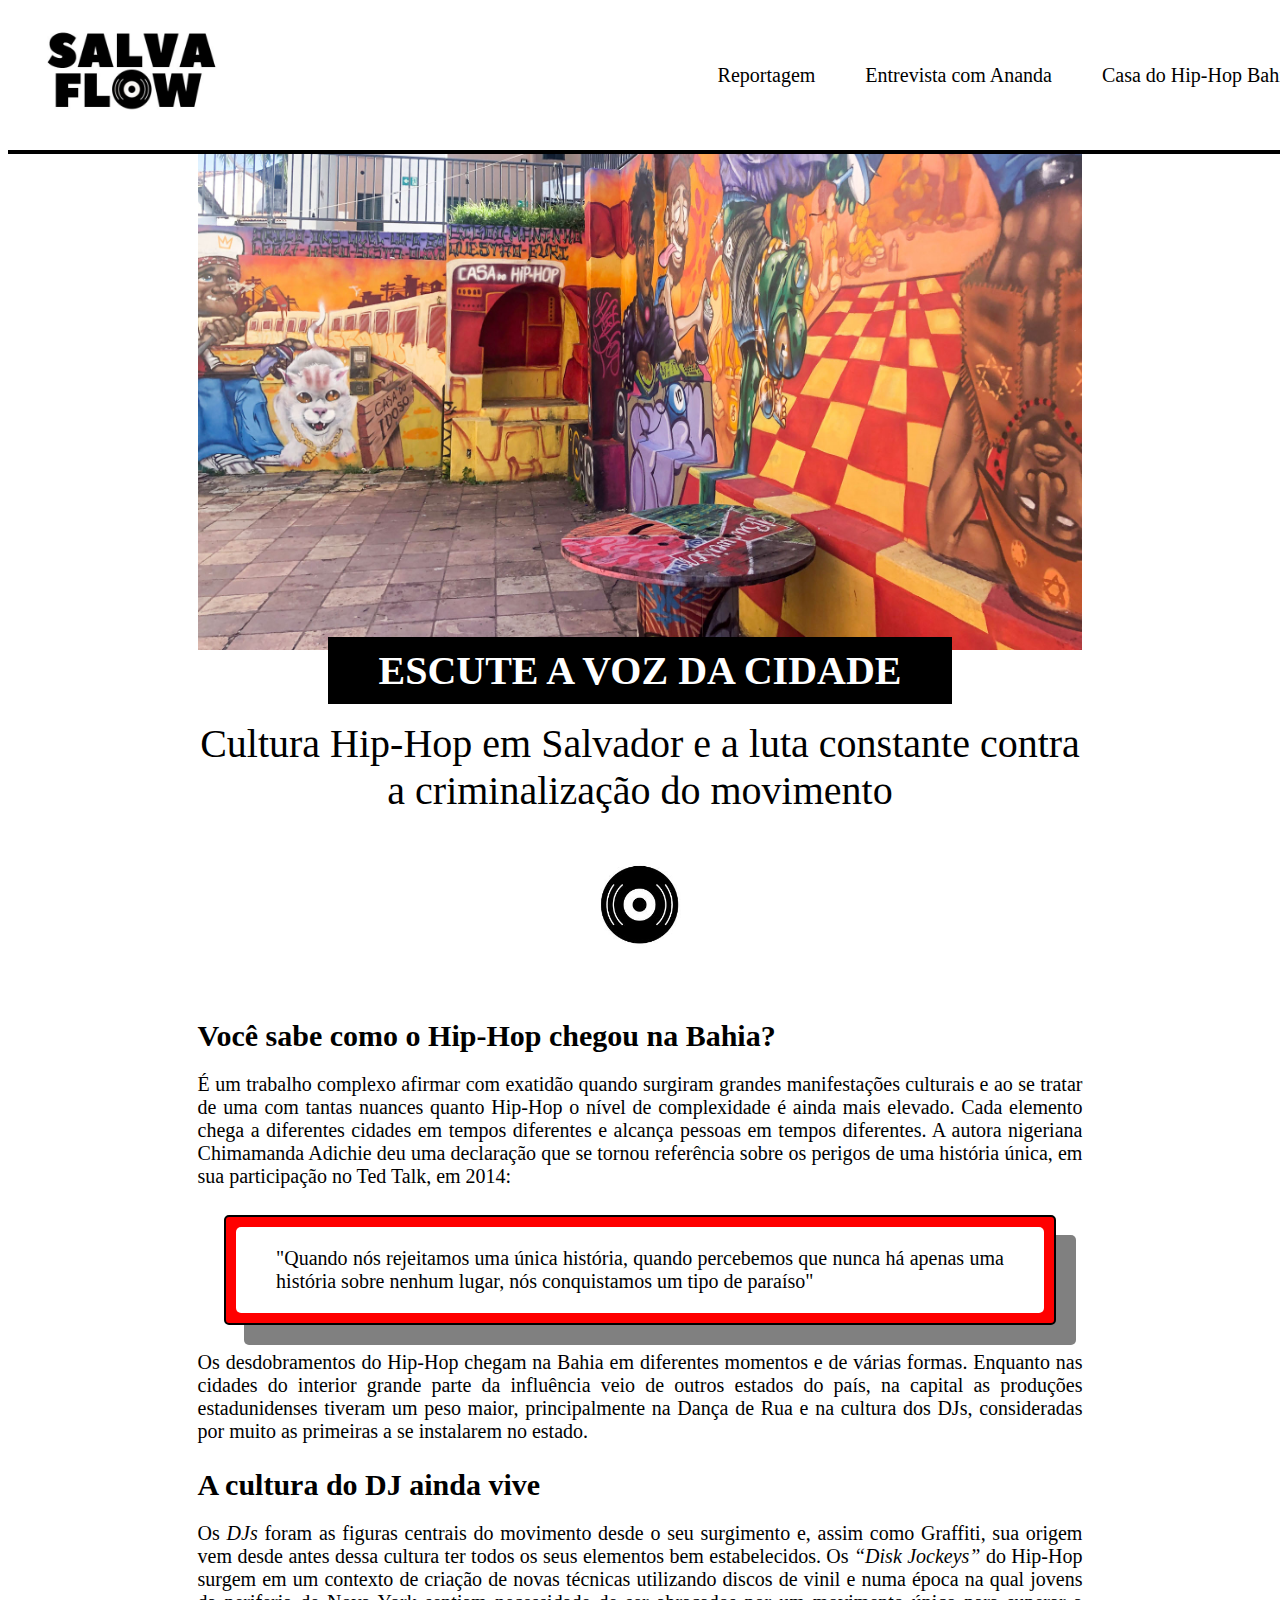
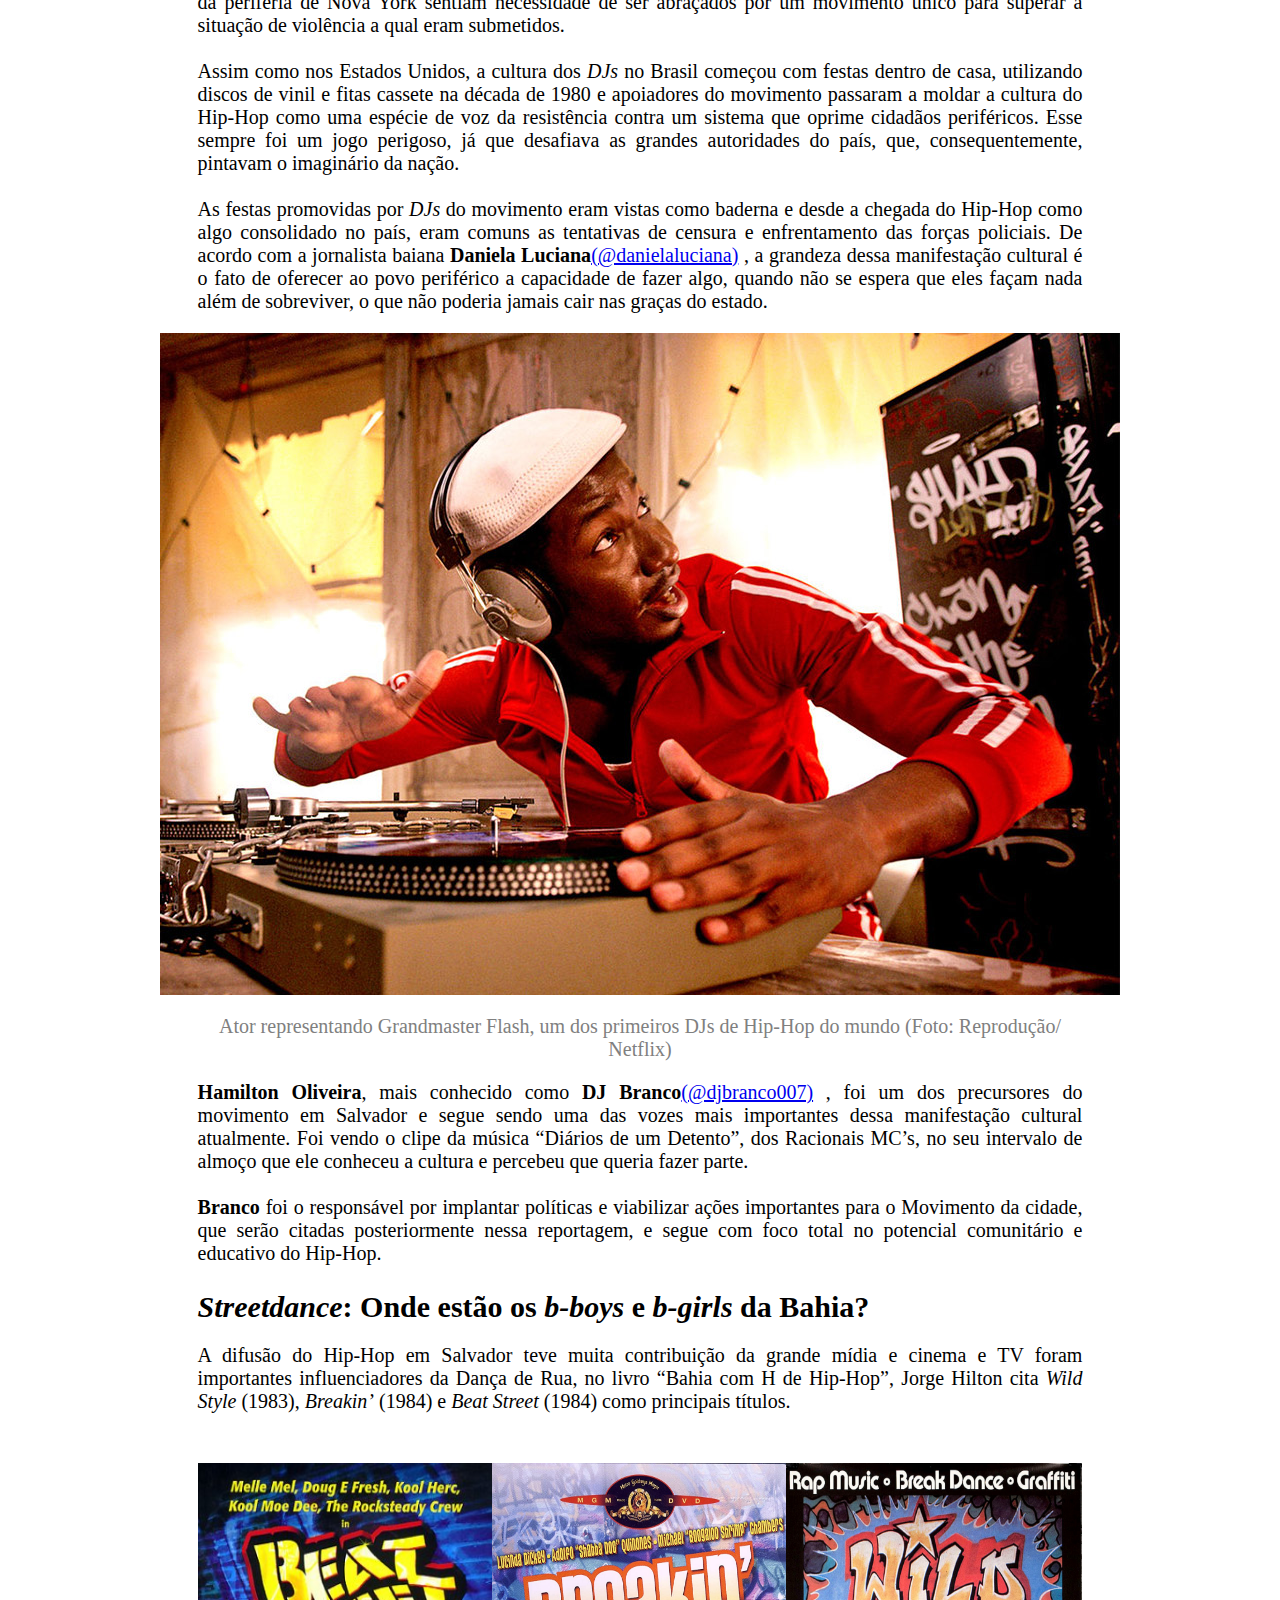
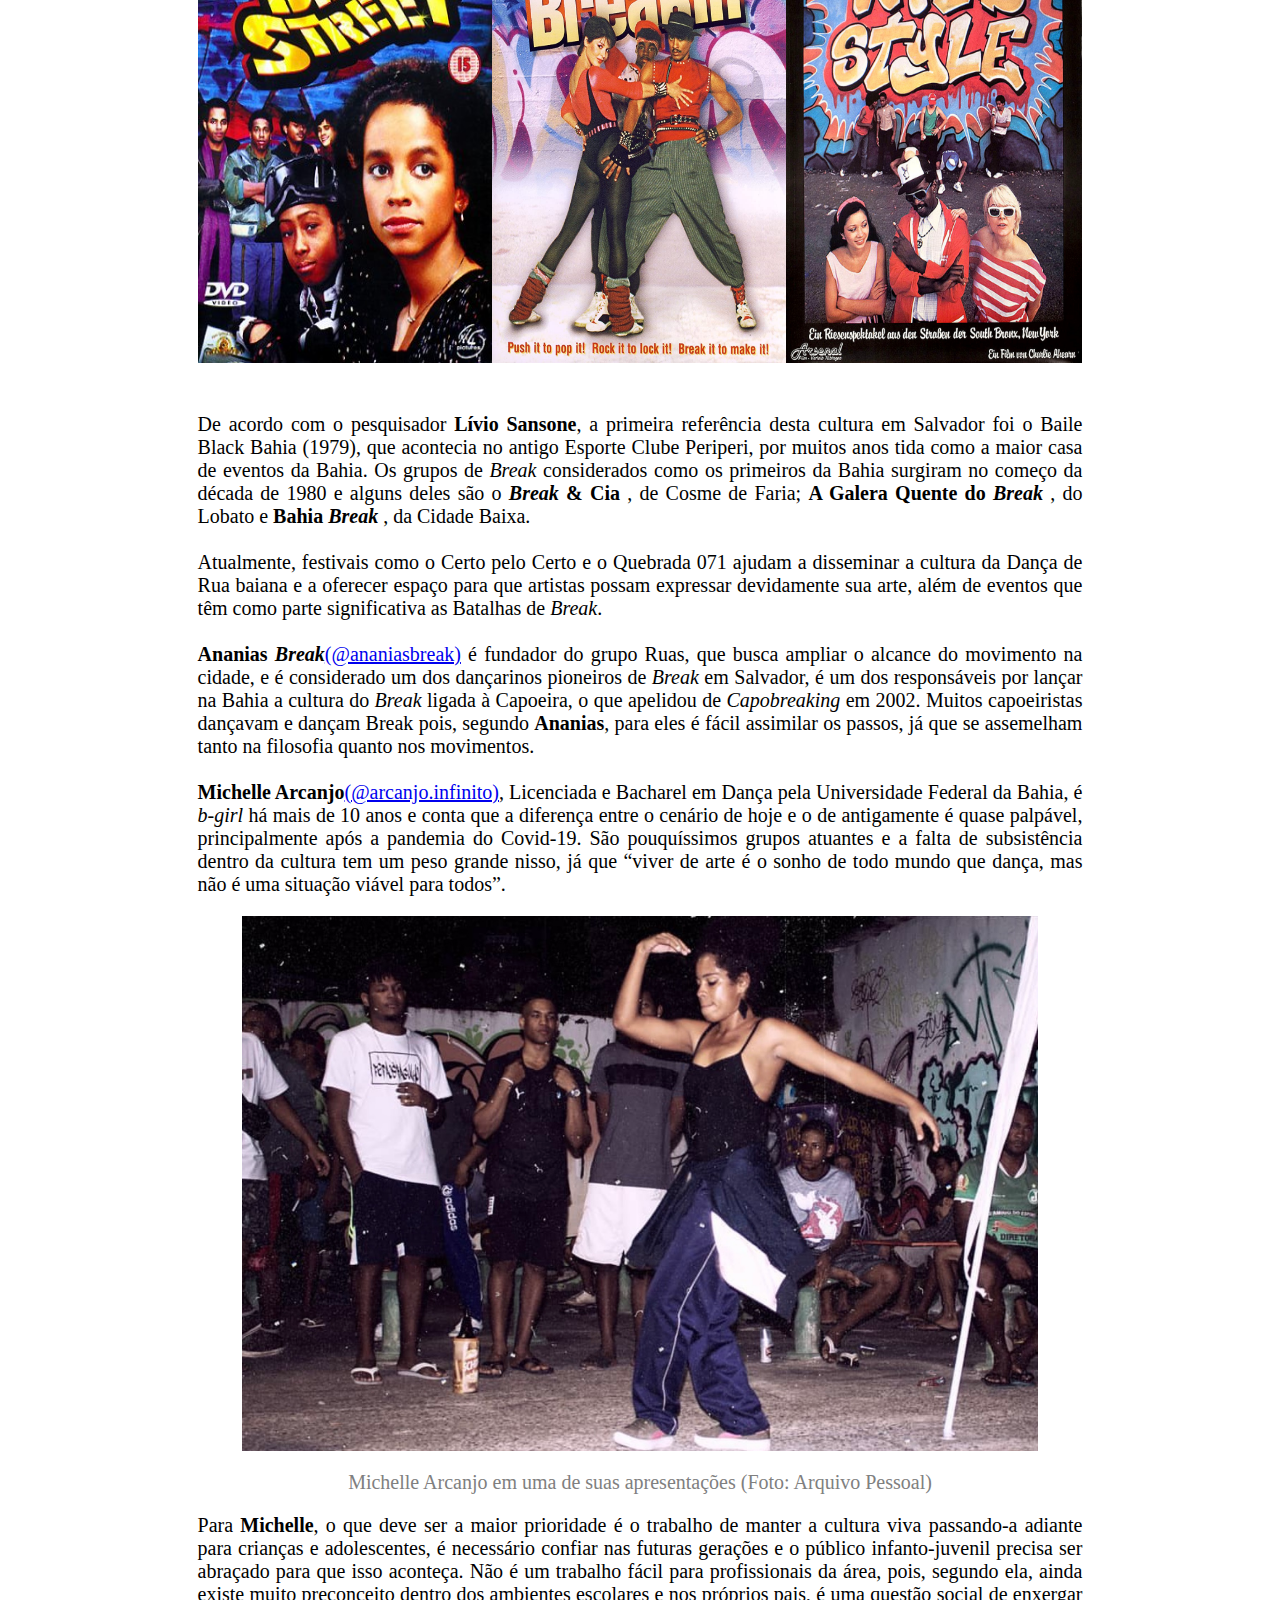
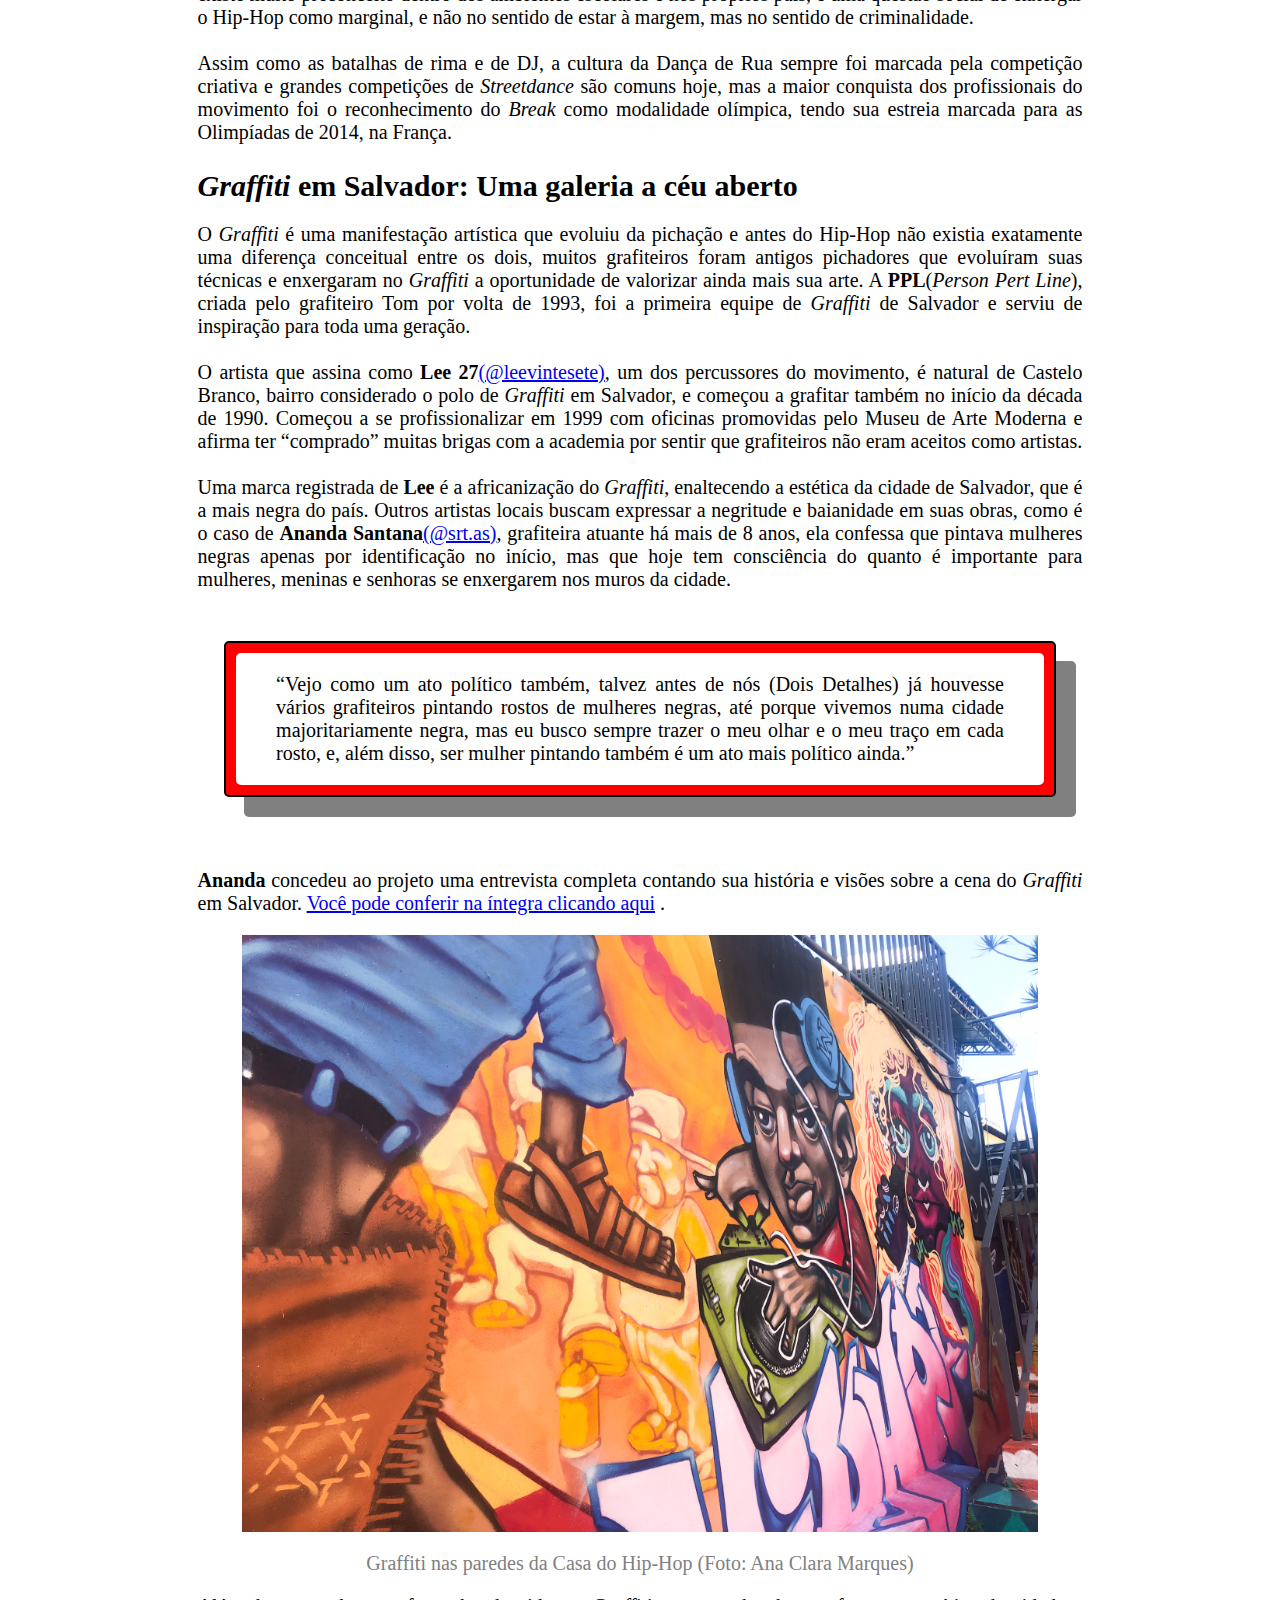
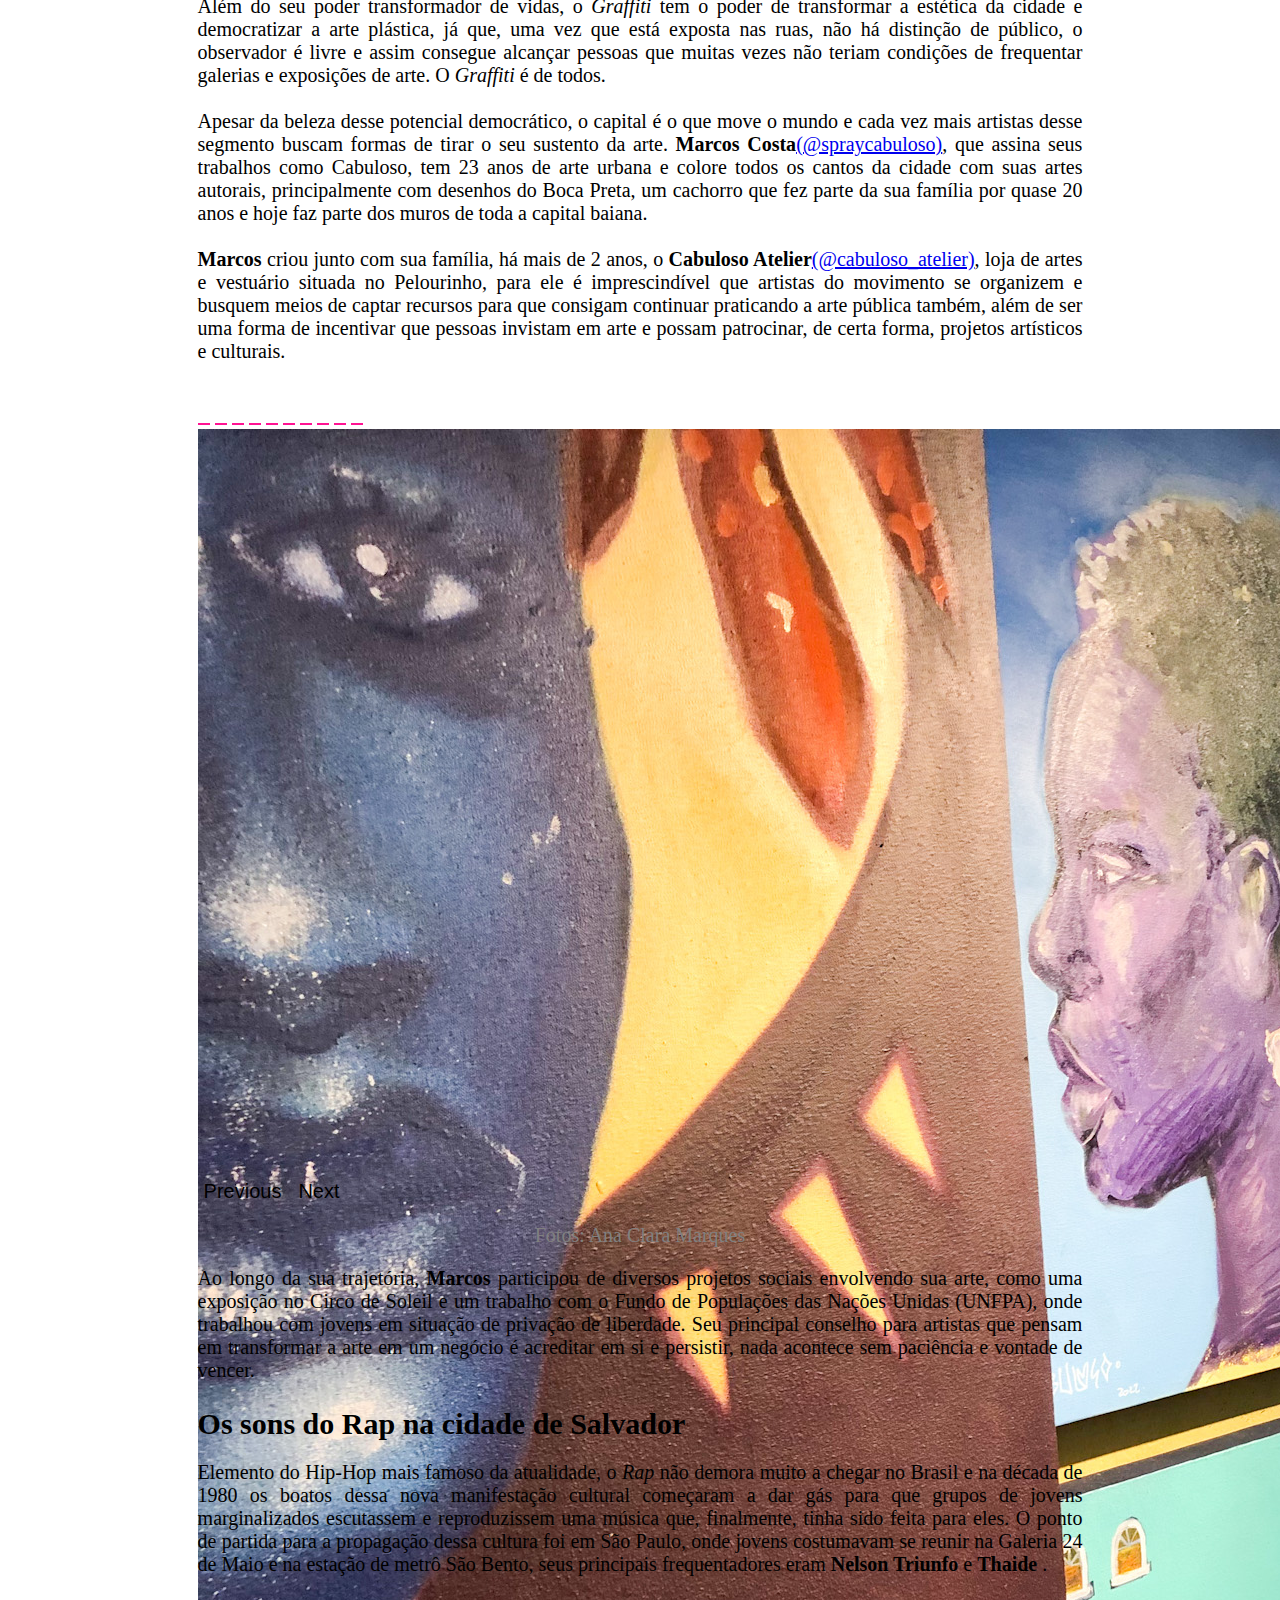
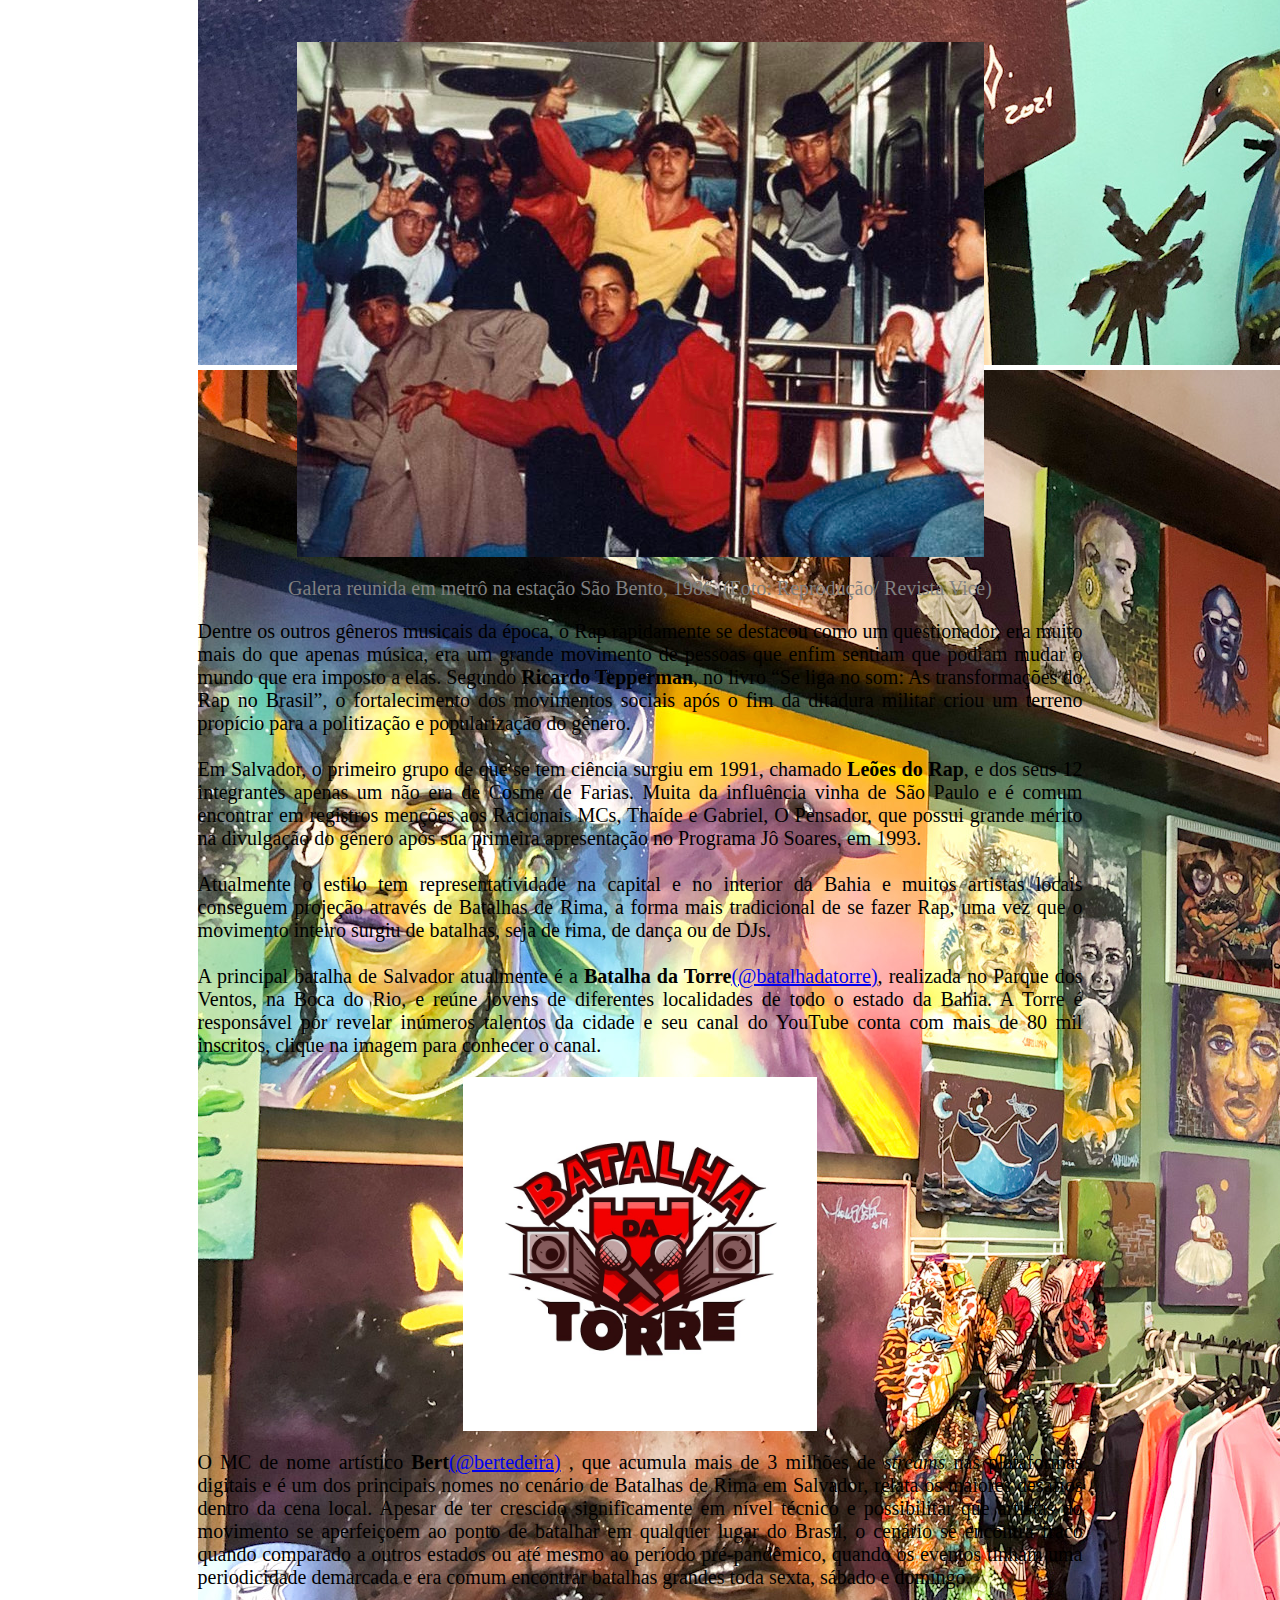
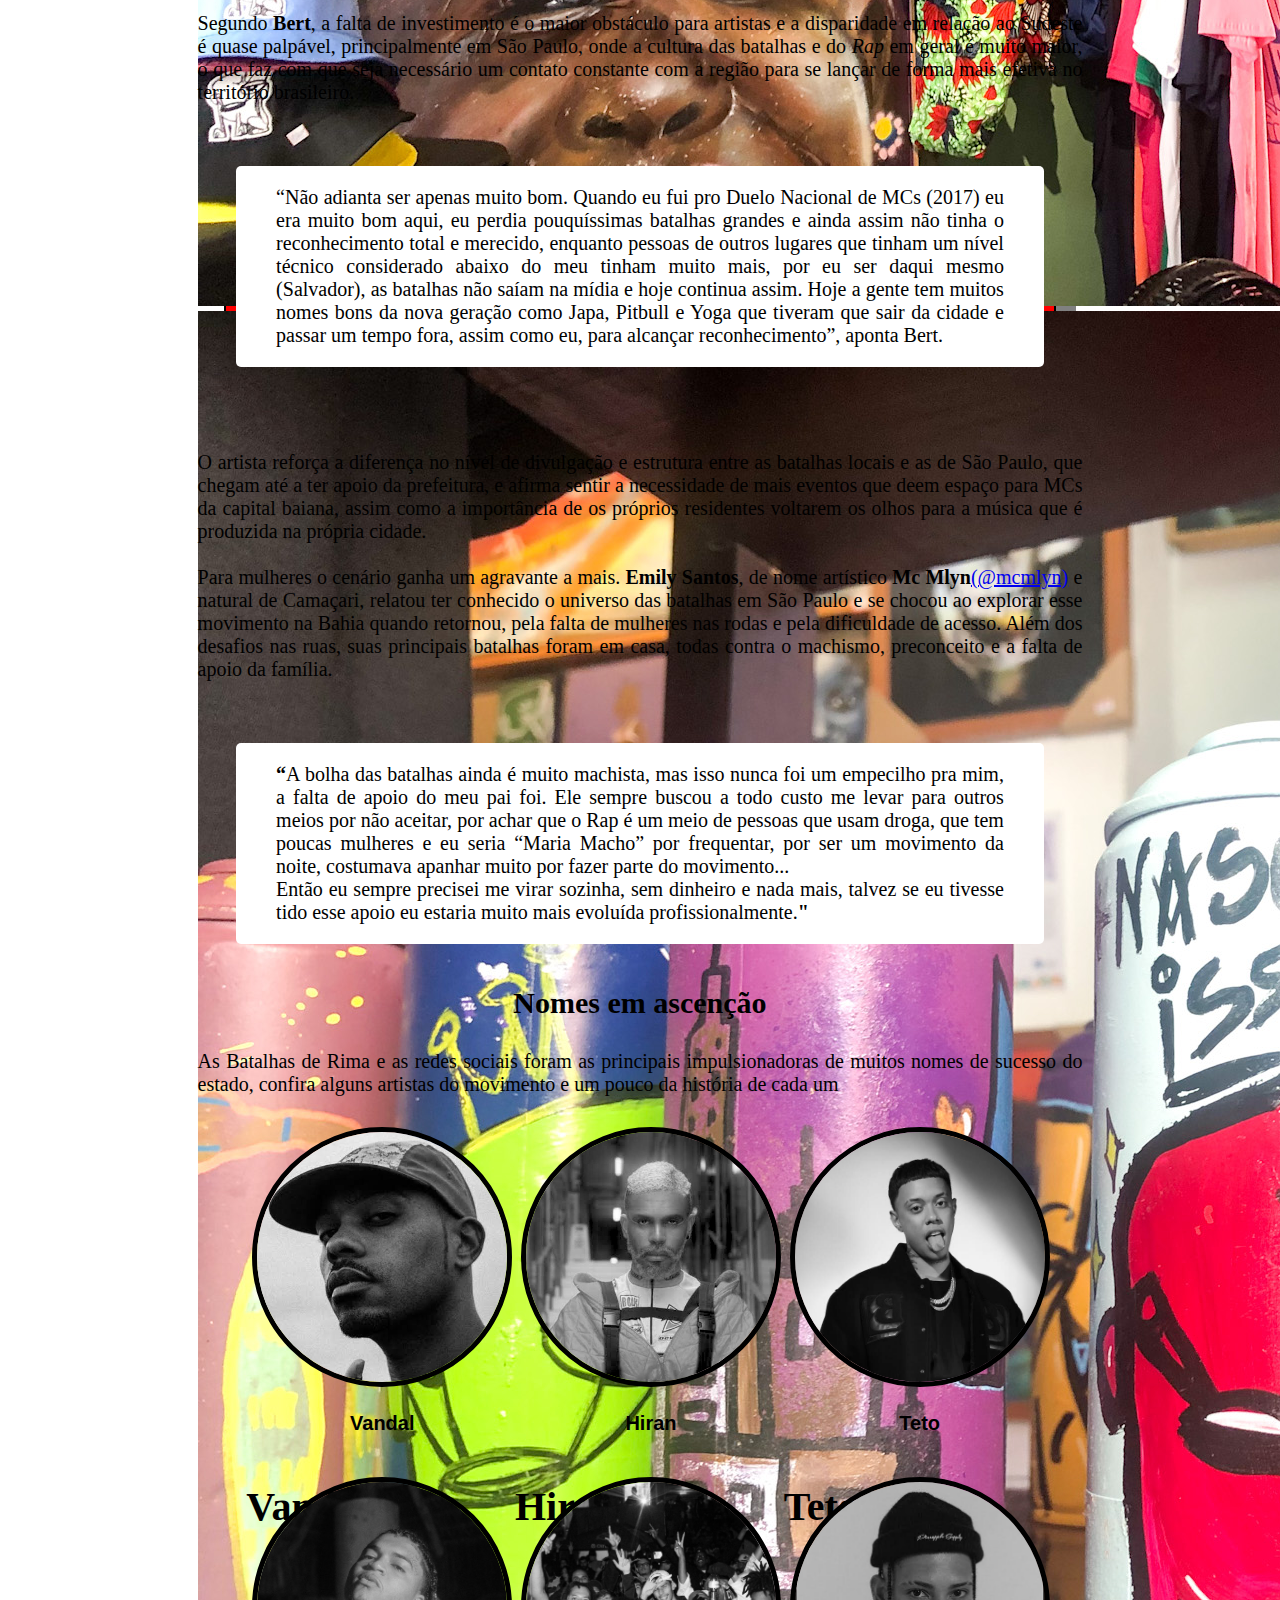
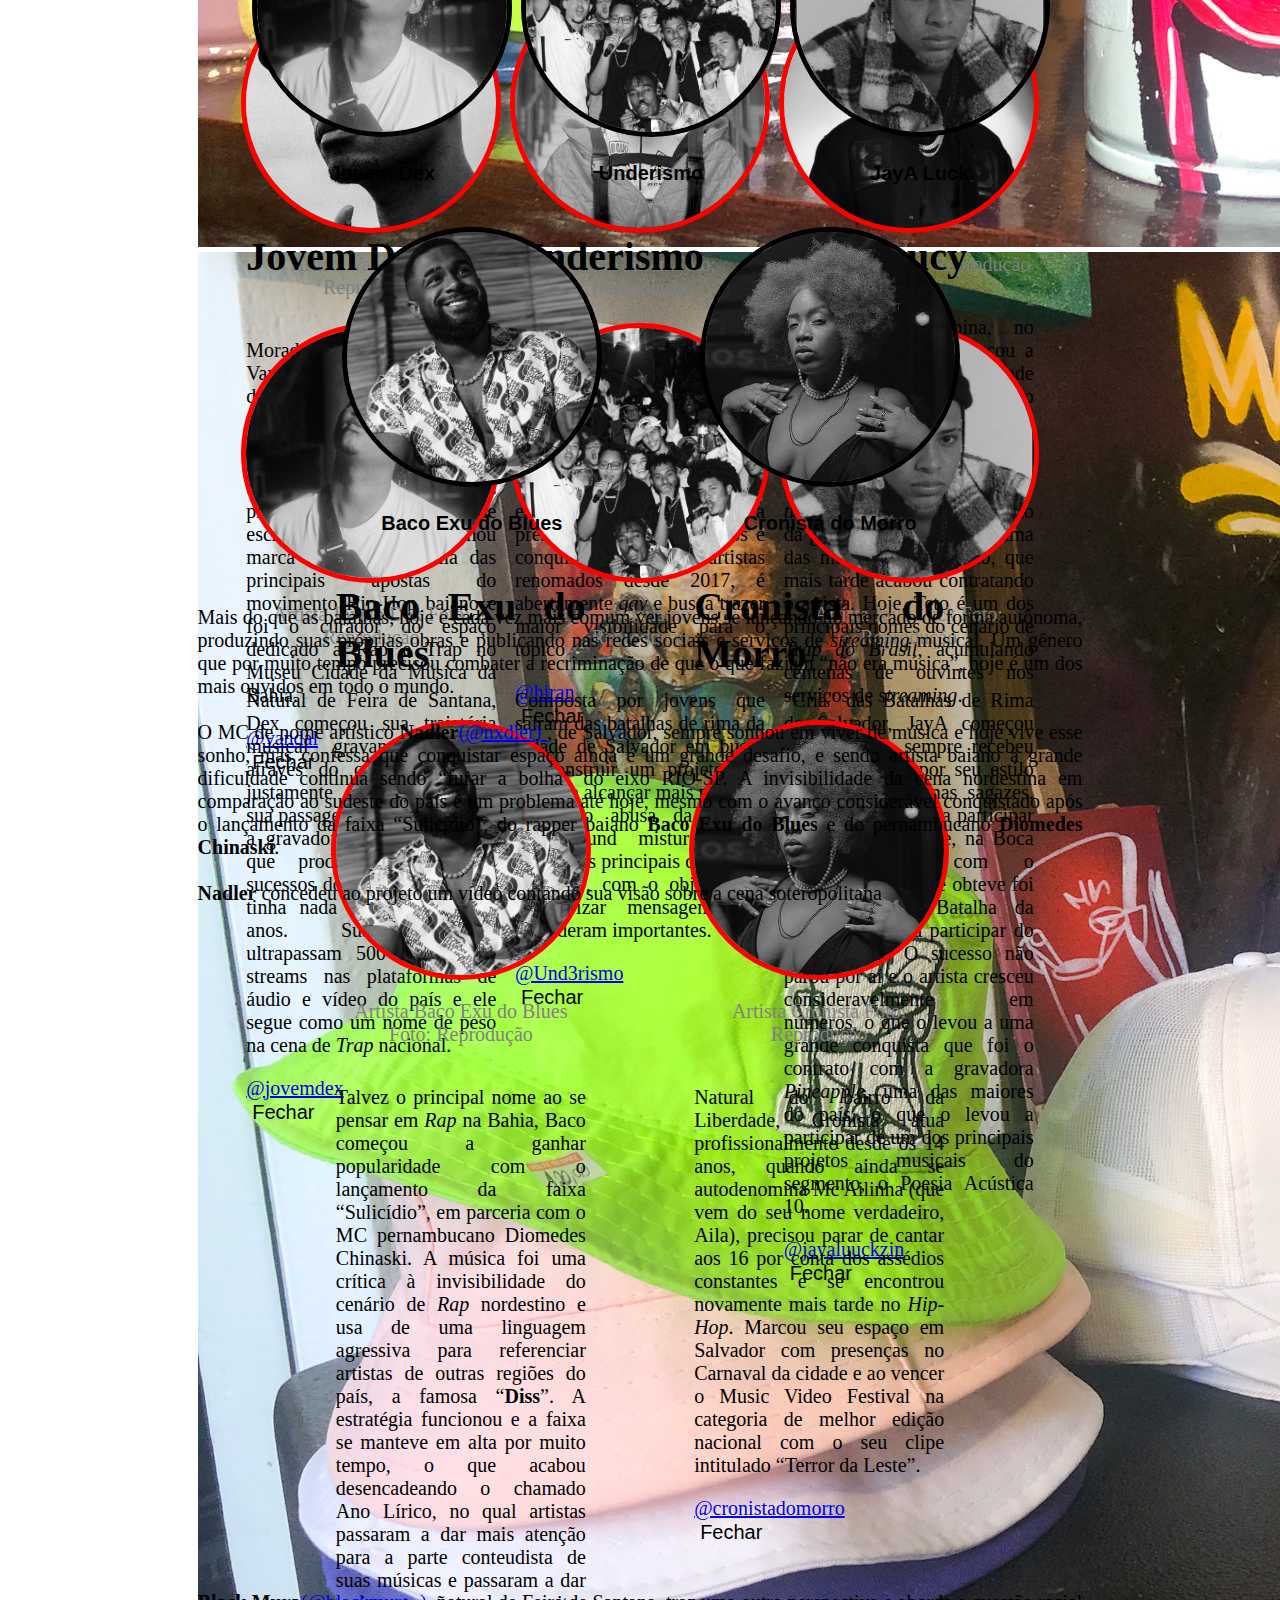
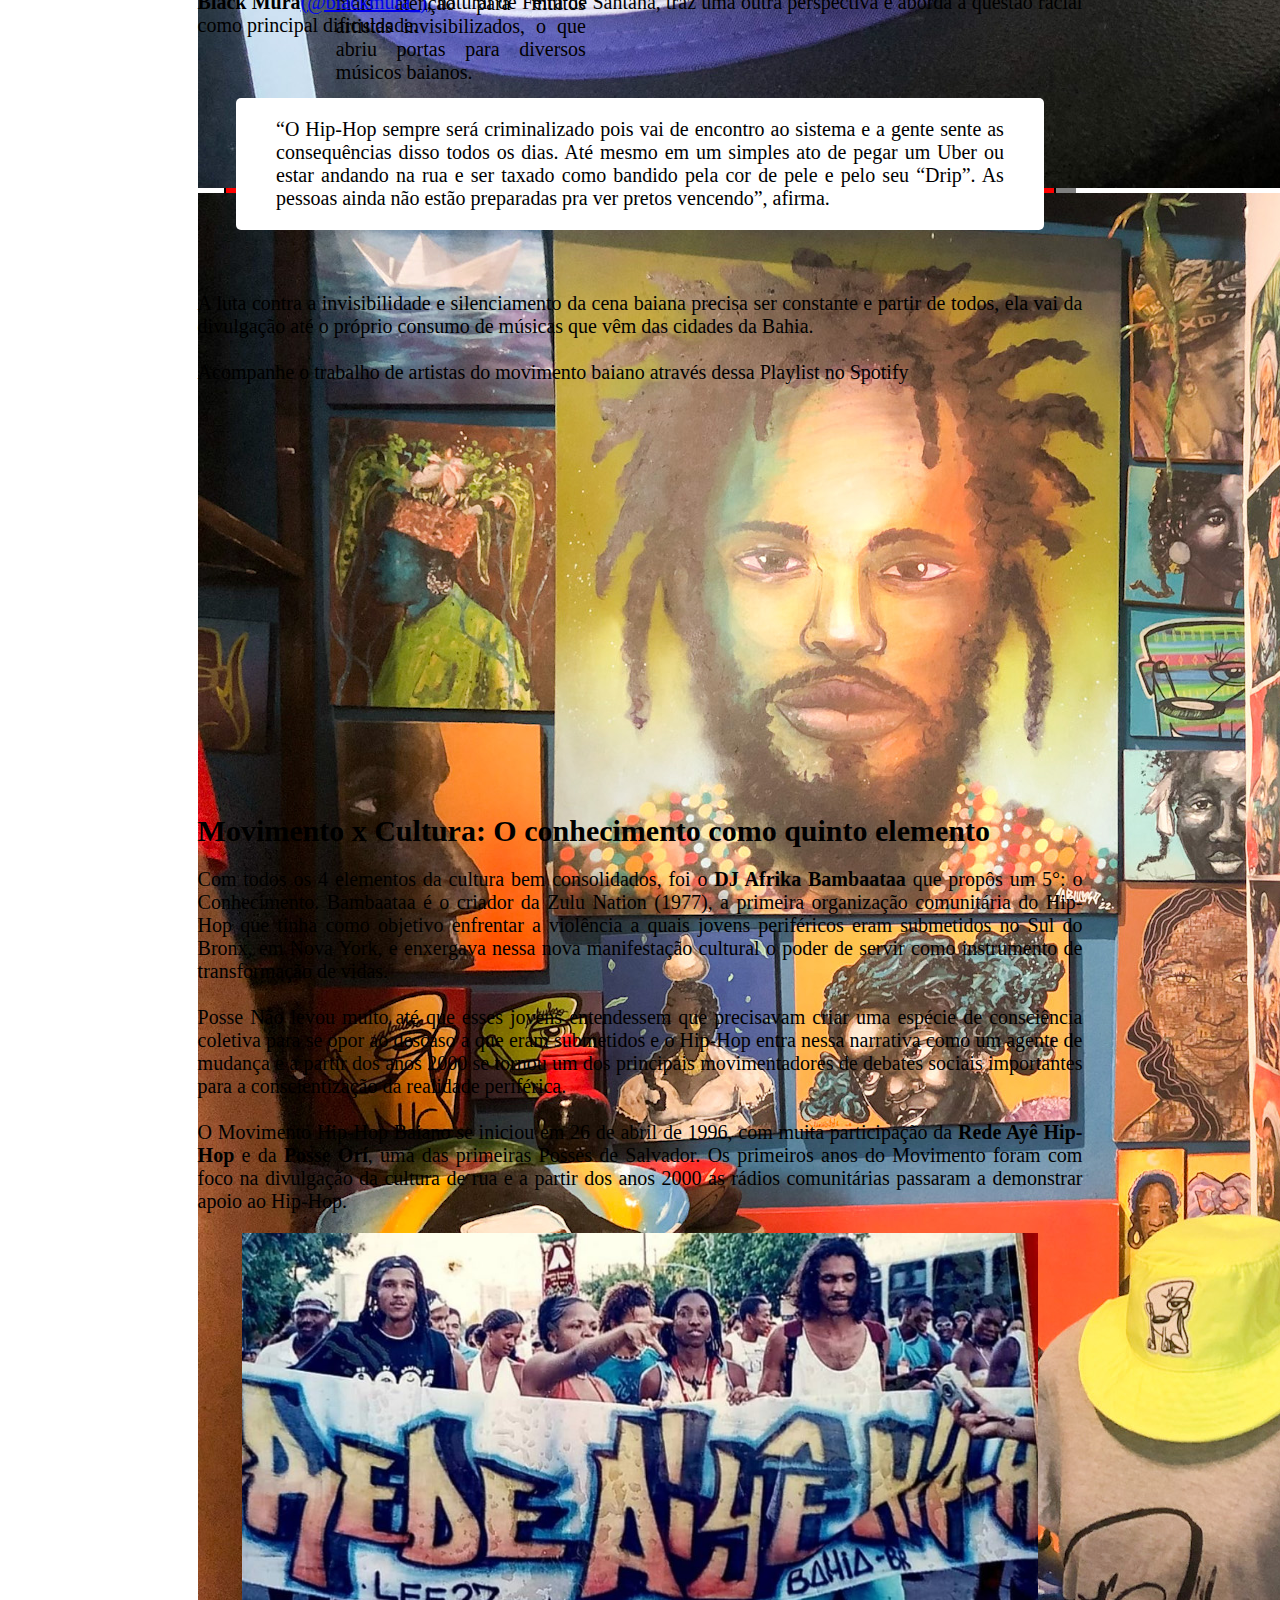
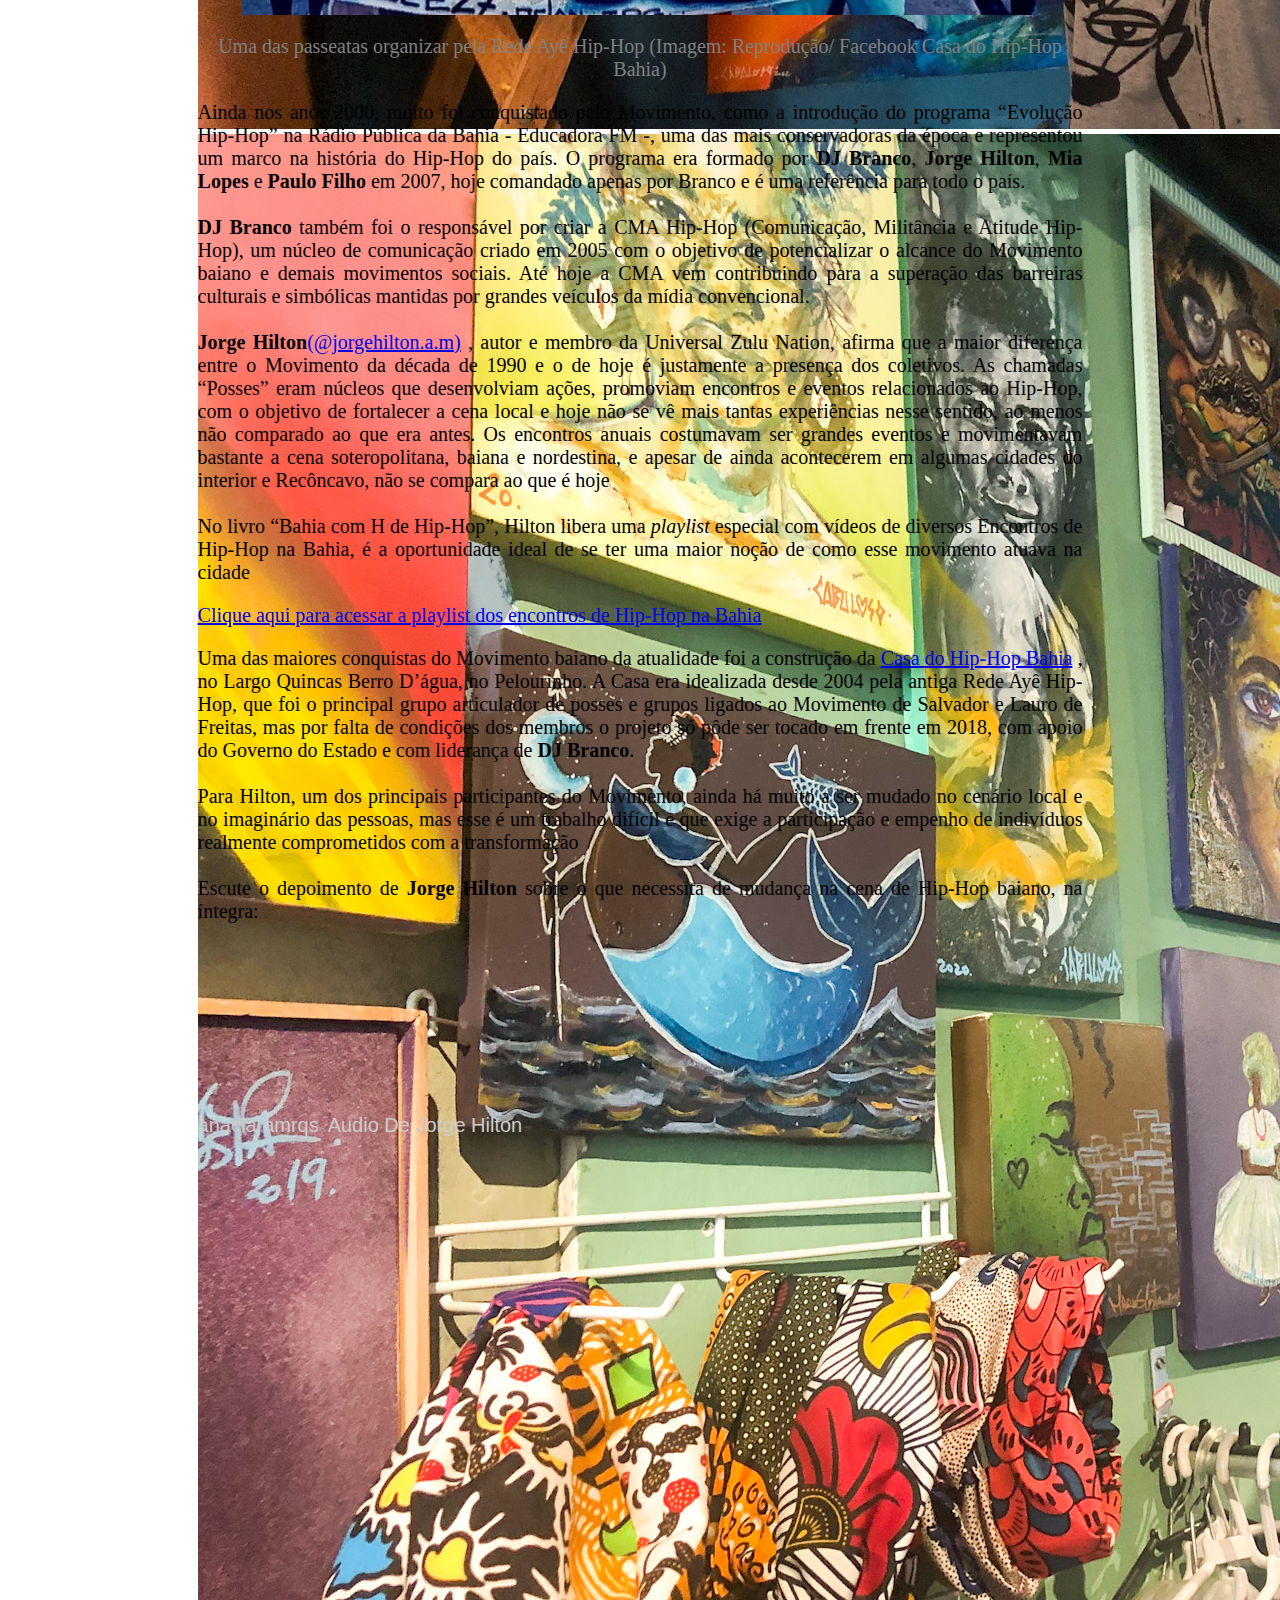
==== commit 9f364c65: "fix: teacher corrections and bold artists name" ====
--- a/index.html
+++ b/index.html
@@ -47,9 +47,9 @@
                 <p>
                     É um trabalho complexo afirmar com exatidão quando surgiram grandes manifestações culturais e ao se
                     tratar de uma com tantas nuances quanto Hip-Hop o nível de complexidade é ainda mais elevado. Cada
-                    elemento chega a diferentes cidades em tempos diferentes e alcança pessoas em tempos diferentes, a
+                    elemento chega a diferentes cidades em tempos diferentes e alcança pessoas em tempos diferentes. A
                     autora nigeriana Chimamanda Adichie deu uma declaração que se tornou referência sobre os perigos de
-                    uma história única, em sua participação no Ted Talk, em 2014.
+                    uma história única, em sua participação no Ted Talk, em 2014:
                 </p>
                 <div class="citacao">
                     <p>
@@ -84,10 +84,10 @@
                     país, que, consequentemente, pintavam o imaginário da nação.
                     <br>
                     <br>
-                    As festas promovidas por <i>DJs</i> do movimento eram vistas como bagunça e desde a chegada do
+                    As festas promovidas por <i>DJs</i> do movimento eram vistas como baderna e desde a chegada do
                     Hip-Hop como
                     algo consolidado no país, eram comuns as tentativas de censura e enfrentamento das forças policiais.
-                    De acordo com a jornalista baiana Daniela Luciana<a href="https://www.instagram.com/danilucianas/"
+                    De acordo com a jornalista baiana <b>Daniela Luciana</b><a href="https://www.instagram.com/danilucianas/"
                         target="_blank">(@danielaluciana)</a> , a grandeza dessa manifestação cultural é o fato
                     de oferecer ao povo periférico a capacidade de fazer algo, quando não se espera que eles façam nada
                     além de sobreviver, o que não poderia jamais cair nas graças do estado.
@@ -98,7 +98,7 @@
                 <p class="ImgDescription">Ator representando Grandmaster Flash, um dos primeiros DJs de Hip-Hop do mundo
                     (Foto: Reprodução/ Netflix)</p>
                 <p>
-                    <b>Hamilton Oliveira</b>, mais conhecido como DJ Branco<a
+                    <b>Hamilton Oliveira</b>, mais conhecido como <b>DJ Branco</b><a
                         href="https://www.instagram.com/djbranco007/" target="_blank">(@djbranco007)</a> , foi um dos
                     precursores do movimento em Salvador e
                     segue sendo uma das vozes mais importantes dessa manifestação cultural atualmente. Foi vendo o clipe
@@ -139,7 +139,7 @@
                     Baile Black Bahia (1979), que acontecia no antigo Esporte Clube Periperi, por muitos anos tida como
                     a maior casa de eventos da Bahia. Os grupos de <i>Break</i> considerados como os primeiros da Bahia
                     surgiram no começo da década de 1980 e alguns deles são o <b><i>Break</i> & Cia</b> , de Cosme de
-                    Faria;<b>A
+                    Faria; <b>A
                         Galera
                         Quente do <i>Break</i></b> , do Lobato e <b>Bahia <i>Break</i></b> , da Cidade Baixa.
                     <br>
@@ -149,7 +149,7 @@
                     além de eventos que têm como parte significativa as Batalhas de <i>Break</i>.
                     <br>
                     <br>
-                    Ananias <i>Break</i><a href="https://www.instagram.com/ananiasbreak/"
+                    <b>Ananias <i>Break</i></b><a href="https://www.instagram.com/ananiasbreak/"
                         target="_blank">(@ananiasbreak)</a> é fundador do grupo Ruas, que busca ampliar o alcance do
                     movimento na cidade, e
                     é
@@ -162,9 +162,9 @@
                     já que se assemelham tanto na filosofia quanto nos movimentos.
                     <br>
                     <br>
-                    Michelle Arcanjo<a href="https://www.instagram.com/arcanjo.infinito/"
+                    <b>Michelle Arcanjo</b><a href="https://www.instagram.com/arcanjo.infinito/"
                         target="_blank">(@arcanjo.infinito)</a>, Licenciada e Bacharel em Dança pela Universidade
-                    Federal da Bahia, é B-girl há
+                    Federal da Bahia, é <i>b-girl</i> há
                     mais de 10 anos e conta que a diferença entre o cenário de hoje e o de antigamente é quase palpável,
                     principalmente após a pandemia do Covid-19. São pouquíssimos grupos atuantes e a falta de
                     subsistência dentro da cultura tem um peso grande nisso, já que “viver de arte é o sonho de todo
@@ -179,7 +179,7 @@
                     passando-a
                     adiante para crianças e adolescentes, é necessário confiar nas futuras gerações e o público
                     infanto-juvenil precisa ser abraçado para que isso aconteça. Não é um trabalho fácil para
-                    profissionais da área, segundo ela, ainda existe muito preconceito dentro dos ambientes escolares e
+                    profissionais da área, pois, segundo ela, ainda existe muito preconceito dentro dos ambientes escolares e
                     nos próprios pais, é uma questão social de enxergar o Hip-Hop como marginal, e não no sentido de
                     estar à margem, mas no sentido de criminalidade.
                     <br>
@@ -205,7 +205,7 @@
                     <i>Graffiti</i> de Salvador e serviu de inspiração para toda uma geração.
                     <br>
                     <br>
-                    O artista que assina como Lee 27<a href="https://www.instagram.com/leevintesete/"
+                    O artista que assina como <b>Lee 27</b><a href="https://www.instagram.com/leevintesete/"
                         target="_blank">(@leevintesete)</a>, um dos percussores do movimento, é natural de Castelo
                     Branco,
                     bairro considerado o polo de <i>Graffiti</i> em Salvador, e começou a grafitar também no início da
@@ -219,19 +219,20 @@
                     cidade
                     de
                     Salvador, que é a mais negra do país. Outros artistas locais buscam expressar a negritude e
-                    baianidade em suas obras, como é o caso de Ananda Santana<a href="https://www.instagram.com/srt.as/"
+                    baianidade em suas obras, como é o caso de <b>Ananda Santana</b><a href="https://www.instagram.com/srt.as/"
                         target="_blank">(@srt.as)</a>, grafiteira atuante há mais de 8 anos, ela
-                    confessa que pintava mulheres negras apenas por identificação no início,mas que hoje tem consciência
+                    confessa que pintava mulheres negras apenas por identificação no início, mas que hoje tem
+                    consciência
                     do quanto é importante para mulheres, meninas e senhoras se enxergarem nos muros da cidade.
                     <br>
                     <br>
                 <div class="citacao">
                     <p>
-                        “Vejo como um ato político também, talvez antes de nós (Dois Detalhes) já houvessem vários
+                        “Vejo como um ato político também, talvez antes de nós (Dois Detalhes) já houvesse vários
                         grafiteiros pintando rostos de mulheres negras, até porque vivemos numa cidade majoritariamente
                         negra, mas eu busco sempre trazer o meu olhar e o meu traço em cada rosto, e, além disso, ser
                         mulher
-                        pintando também é um ato mais político ainda.” - Ananda Santana
+                        pintando também é um ato mais político ainda.”
                     </p>
                 </div>
                 <br>
@@ -255,7 +256,7 @@
                     <br>
                     <br>
                     Apesar da beleza desse potencial democrático, o capital é o que move o mundo e cada vez mais
-                    artistas desse segmento buscam formas de tirar o seu sustento da arte. Marcos Costa<a
+                    artistas desse segmento buscam formas de tirar o seu sustento da arte. <b>Marcos Costa</b><a
                         href="https://www.instagram.com/spraycabuloso/" target="_blank">(@spraycabuloso)</a>, que assina
                     seus
                     trabalhos como Cabuloso, tem 23 anos de arte urbana e colore todos os cantos da cidade com suas
@@ -263,7 +264,7 @@
                     por quase 20 anos e hoje faz parte dos muros de toda a capital baiana.
                     <br>
                     <br>
-                    <b>Marcos</b> criou junto com sua família, há mais de 2 anos, o Cabuloso Atelier <a
+                    <b>Marcos</b> criou junto com sua família, há mais de 2 anos, o <b>Cabuloso Atelier</b><a
                         href="https://www.instagram.com/cabuloso_atelier/">(@cabuloso_atelier)</a>, loja de artes e
                     vestuário
                     situada no Pelourinho, para ele é imprescindível que artistas do movimento se organizem e busquem
@@ -392,13 +393,12 @@
                     grande mérito na divulgação do gênero após sua primeira apresentação no Programa Jô Soares, em 1993.
                     <br>
                     <br>
-                    Atualmente, é possível encontrar esse estilo de música espalhado por todos os cantos da Bahia, tendo
-                    comum expressividade na capital e nas cidades do interior. Em Salvador, muitos artistas locais
-                    conseguem projeção através de Batalhas de Rima, a forma mais tradicional de se fazer Rap, uma vez
-                    que o movimento inteiro surgiu de batalhas, seja de rima, de dança ou de DJs.
-                    <br>
-                    <br>
-                    A principal batalha de Salvador atualmente é a Batalha da Torre <a
+                    Atualmente o estilo tem representatividade na capital e no interior da Bahia e muitos artistas
+                    locais conseguem projeção através de Batalhas de Rima, a forma mais tradicional de se fazer Rap, uma
+                    vez que o movimento inteiro surgiu de batalhas, seja de rima, de dança ou de DJs.
+                    <br>
+                    <br>
+                    A principal batalha de Salvador atualmente é a <b>Batalha da Torre</b><a
                         href="https://www.instagram.com/batalhadatorre/" target="_blank">(@batalhadatorre)</a>,
                     realizada no Parque dos Ventos, na
                     Boca do Rio, e reúne jovens de diferentes localidades de todo o estado da Bahia. A Torre é
@@ -410,7 +410,7 @@
                             alt=""></a>
                 </div>
                 <p>
-                    O MC de nome artístico <b> Bert</b><a href="https://www.instagram.com/bertedeira/"
+                    O MC de nome artístico <b>Bert</b><a href="https://www.instagram.com/bertedeira/"
                         target="_blank">(@bertedeira)</a> , que acumula mais de 3 milhões de <i>streams</i> nas
                     plataformas
                     digitais e é
@@ -449,11 +449,11 @@
                 <br>
                 O artista reforça a diferença no nível de divulgação e estrutura entre as batalhas locais e as de
                 São Paulo, que chegam até a ter apoio da prefeitura, e afirma sentir a necessidade de mais eventos
-                que deem espaço para MCs da capital baiana, assim como a importância dos próprios residentes
+                que deem espaço para MCs da capital baiana, assim como a importância de os próprios residentes
                 voltarem os olhos para a música que é produzida na própria cidade.
                 <br>
                 <br>
-                Para mulheres o cenário ganha um agravante a mais. <b>Emily Santos</b>, de nome artístico Mc Mlyn<a
+                Para mulheres o cenário ganha um agravante a mais. <b>Emily Santos</b>, de nome artístico <b>Mc Mlyn</b><a
                     href="https://www.instagram.com/mcmlyn/" target="_blank">(@mcmlyn)</a> e natural
                 de Camaçari, relatou ter conhecido o universo das batalhas em São Paulo e se chocou ao explorar esse
                 movimento na Bahia quando retornou, pela falta de mulheres nas rodas e pela dificuldade de acesso.
@@ -833,7 +833,7 @@
                     música”, hoje é um dos mais ouvidos em todo o mundo.
                     <br>
                     <br>
-                    O MC de nome artístico Nadler<a href="https://www.instagram.com/nxdler/" target="_blank">(@nxdler)
+                    O MC de nome artístico <b>Nadler</b><a href="https://www.instagram.com/nxdler/" target="_blank">(@nxdler)
                     </a>, de Salvador, sempre sonhou em viver de música e hoje vive esse sonho,
                     mas confessa que conquistar espaço ainda é um grande desafio, e sendo artista baiano a grande
                     dificuldade continua sendo “furar a bolha” do eixo RIO-SP. A invisibilidade da cena nordestina em
@@ -853,7 +853,7 @@
                 <br>
                 <br>
                 <p>
-                    Black Mura<a href="https://www.instagram.com/blackmura_/">(@blackmura_)</a>, natural de Feira de
+                    <b>Black Mura</b><a href="https://www.instagram.com/blackmura_/">(@blackmura_)</a>, natural de Feira de
                     Santana, traz uma outra perspectiva e aborda a questão racial como
                     principal dificuldade.
                     <br>
@@ -864,7 +864,7 @@
                         consequências disso todos os dias. Até mesmo em um simples ato de pegar um Uber ou estar andando
                         na
                         rua e ser taxado como bandido pela cor de pele e pelo seu “Drip”. As pessoas ainda não estão
-                        preparadas pra ver pretos vencendo.”
+                        preparadas pra ver pretos vencendo”, afirma.
                     </p>
                 </div>
                 <br>
@@ -902,7 +902,7 @@
                         Hip-Hop</b> e da <b>Posse Orí</b>, uma das primeiras Posses de Salvador. Os primeiros anos
                     do Movimento
                     foram
-                    com foco na divulgação da cultura de rua e a partir do anos 2000 as rádios comunitárias passaram a
+                    com foco na divulgação da cultura de rua e a partir dos anos 2000 as rádios comunitárias passaram a
                     demonstrar apoio ao Hip-Hop.
                     <br>
                 </p>
@@ -926,7 +926,7 @@
                     barreiras culturais e simbólicas mantidas por grandes veículos da mídia convencional.
                     <br>
                     <br>
-                    Jorge Hilton <a href="https://www.instagram.com/jorgehilton.a.m/"
+                    <b>Jorge Hilton</b><a href="https://www.instagram.com/jorgehilton.a.m/"
                         target="_blank">(@jorgehilton.a.m)</a> , autor e membro da Universal Zulu Nation, afirma que a
                     maior diferença entre o
                     Movimento da década de 1990 e o de hoje é justamente a presença dos coletivos. As chamadas “Posses”
@@ -937,7 +937,7 @@
                     algumas cidades do interior e Recôncavo, não se compara ao que é hoje
                     <br>
                     <br>
-                    No livro “Bahia com H de Hip-Hop”, Hilton libera uma playlist especial com vídeos de diversos
+                    No livro “Bahia com H de Hip-Hop”, Hilton libera uma <i>playlist</i>  especial com vídeos de diversos
                     Encontros de Hip-Hop na Bahia, é a oportunidade ideal de se ter uma maior noção de como esse
                     movimento atuava na cidade
                 </p>
@@ -973,6 +973,9 @@
                 </div>
             </section>
         </main>
+        <footer>
+
+        </footer>
         <script src="js/script.js"></script>
         <script src="https://cdn.jsdelivr.net/npm/bootstrap@5.2.2/dist/js/bootstrap.bundle.min.js"
             integrity="sha384-OERcA2EqjJCMA+/3y+gxIOqMEjwtxJY7qPCqsdltbNJuaOe923+mo//f6V8Qbsw3"
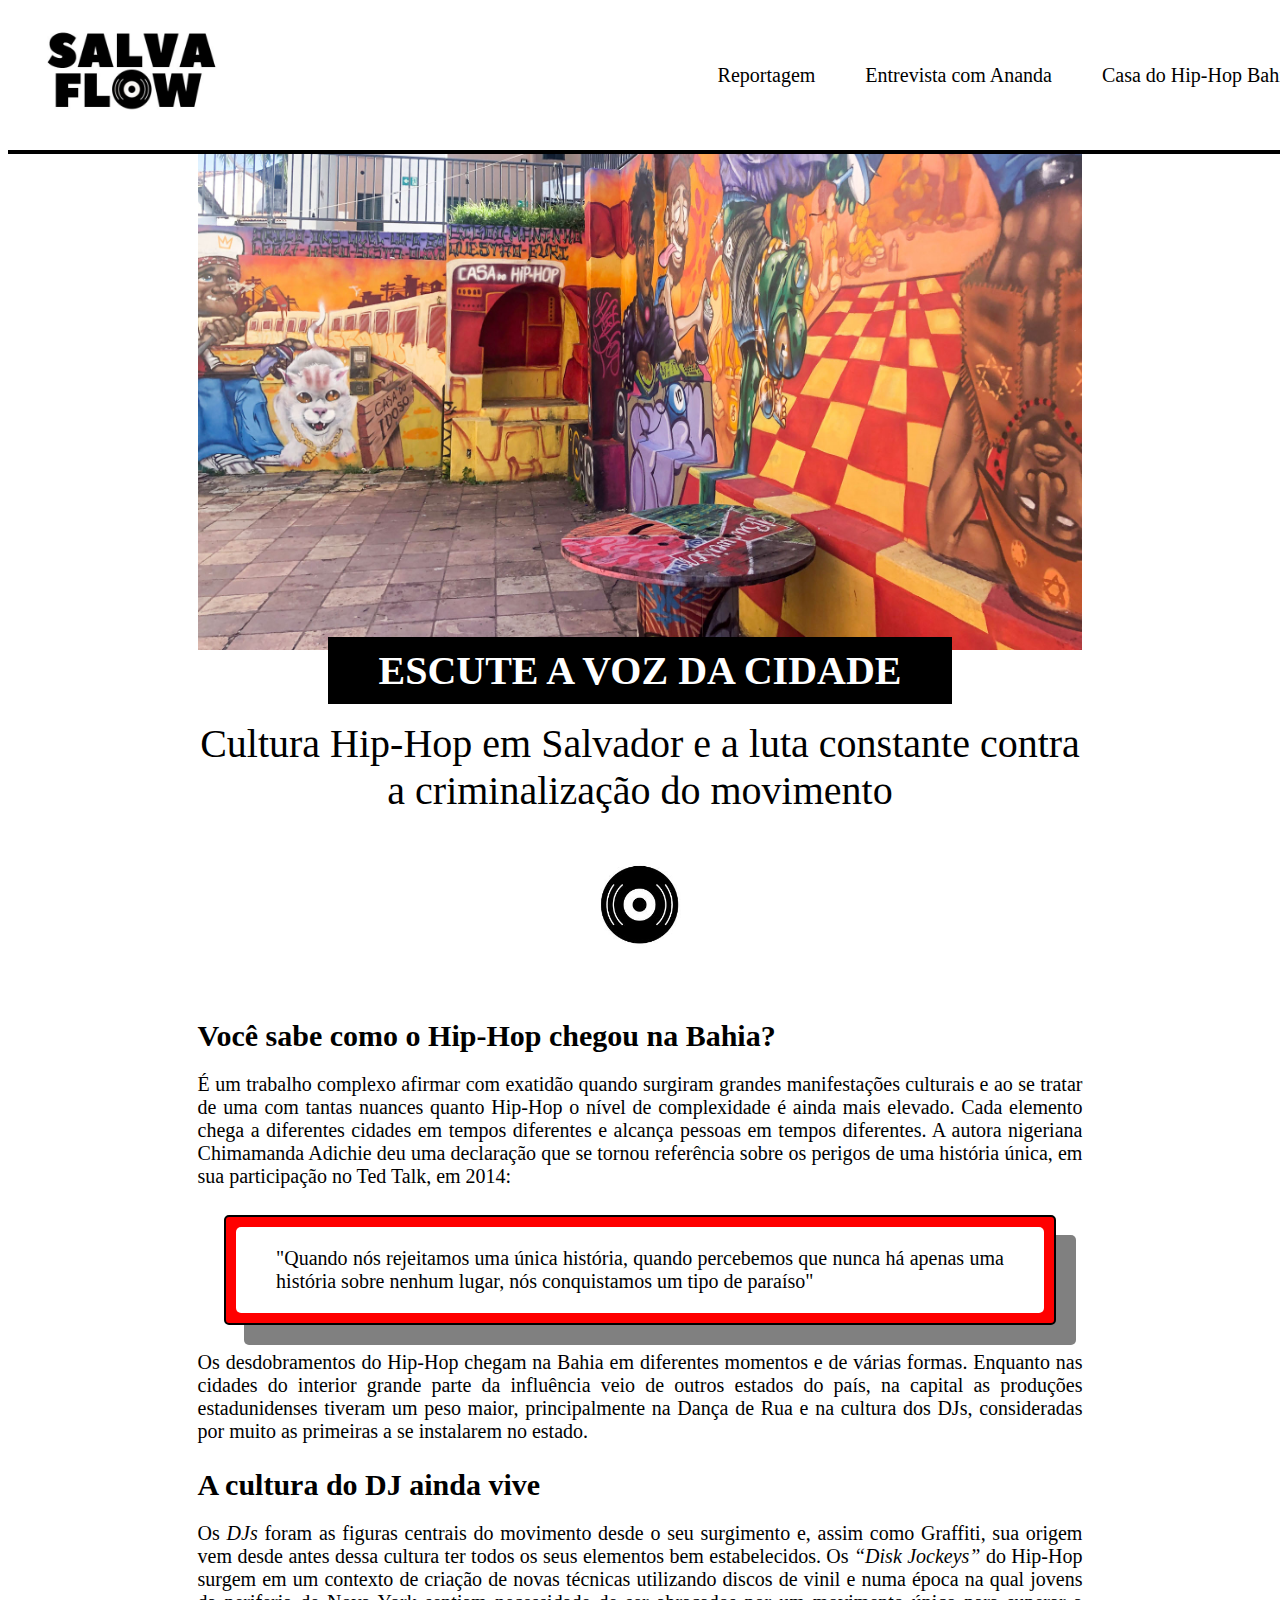
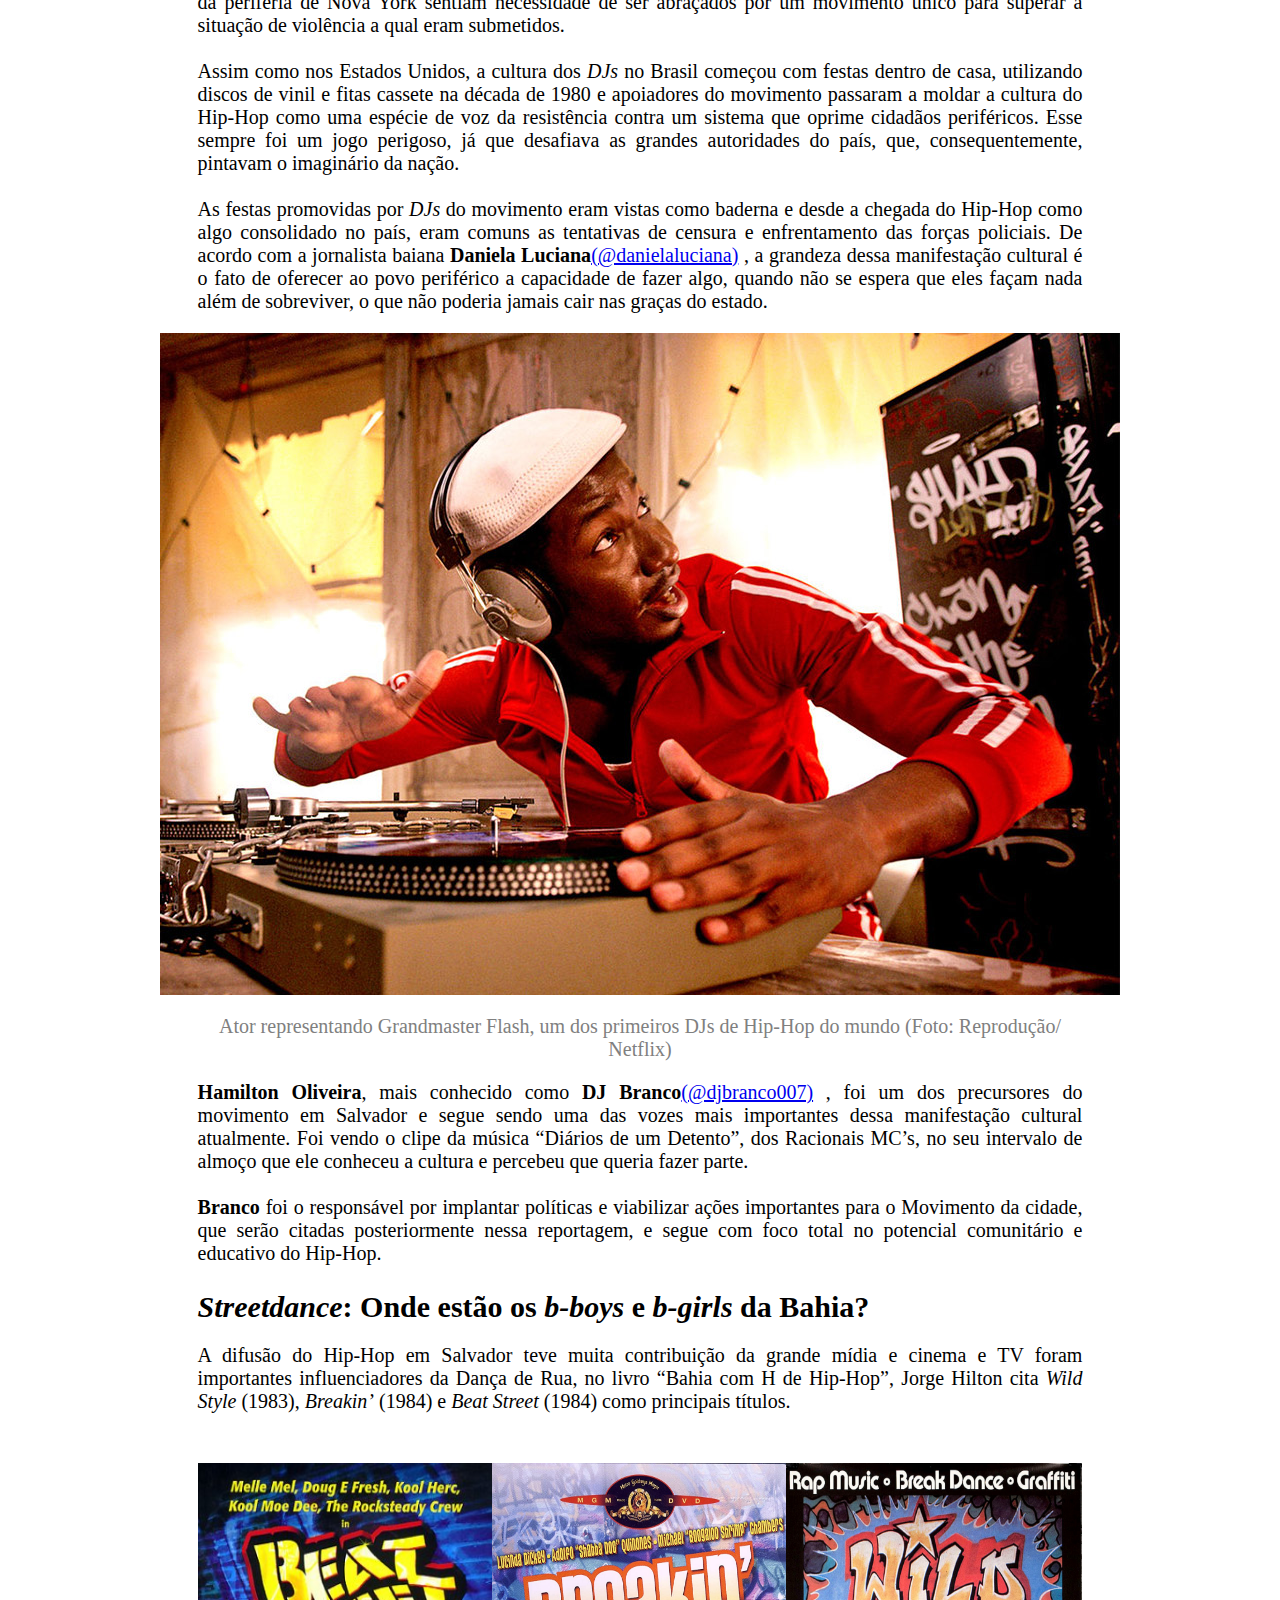
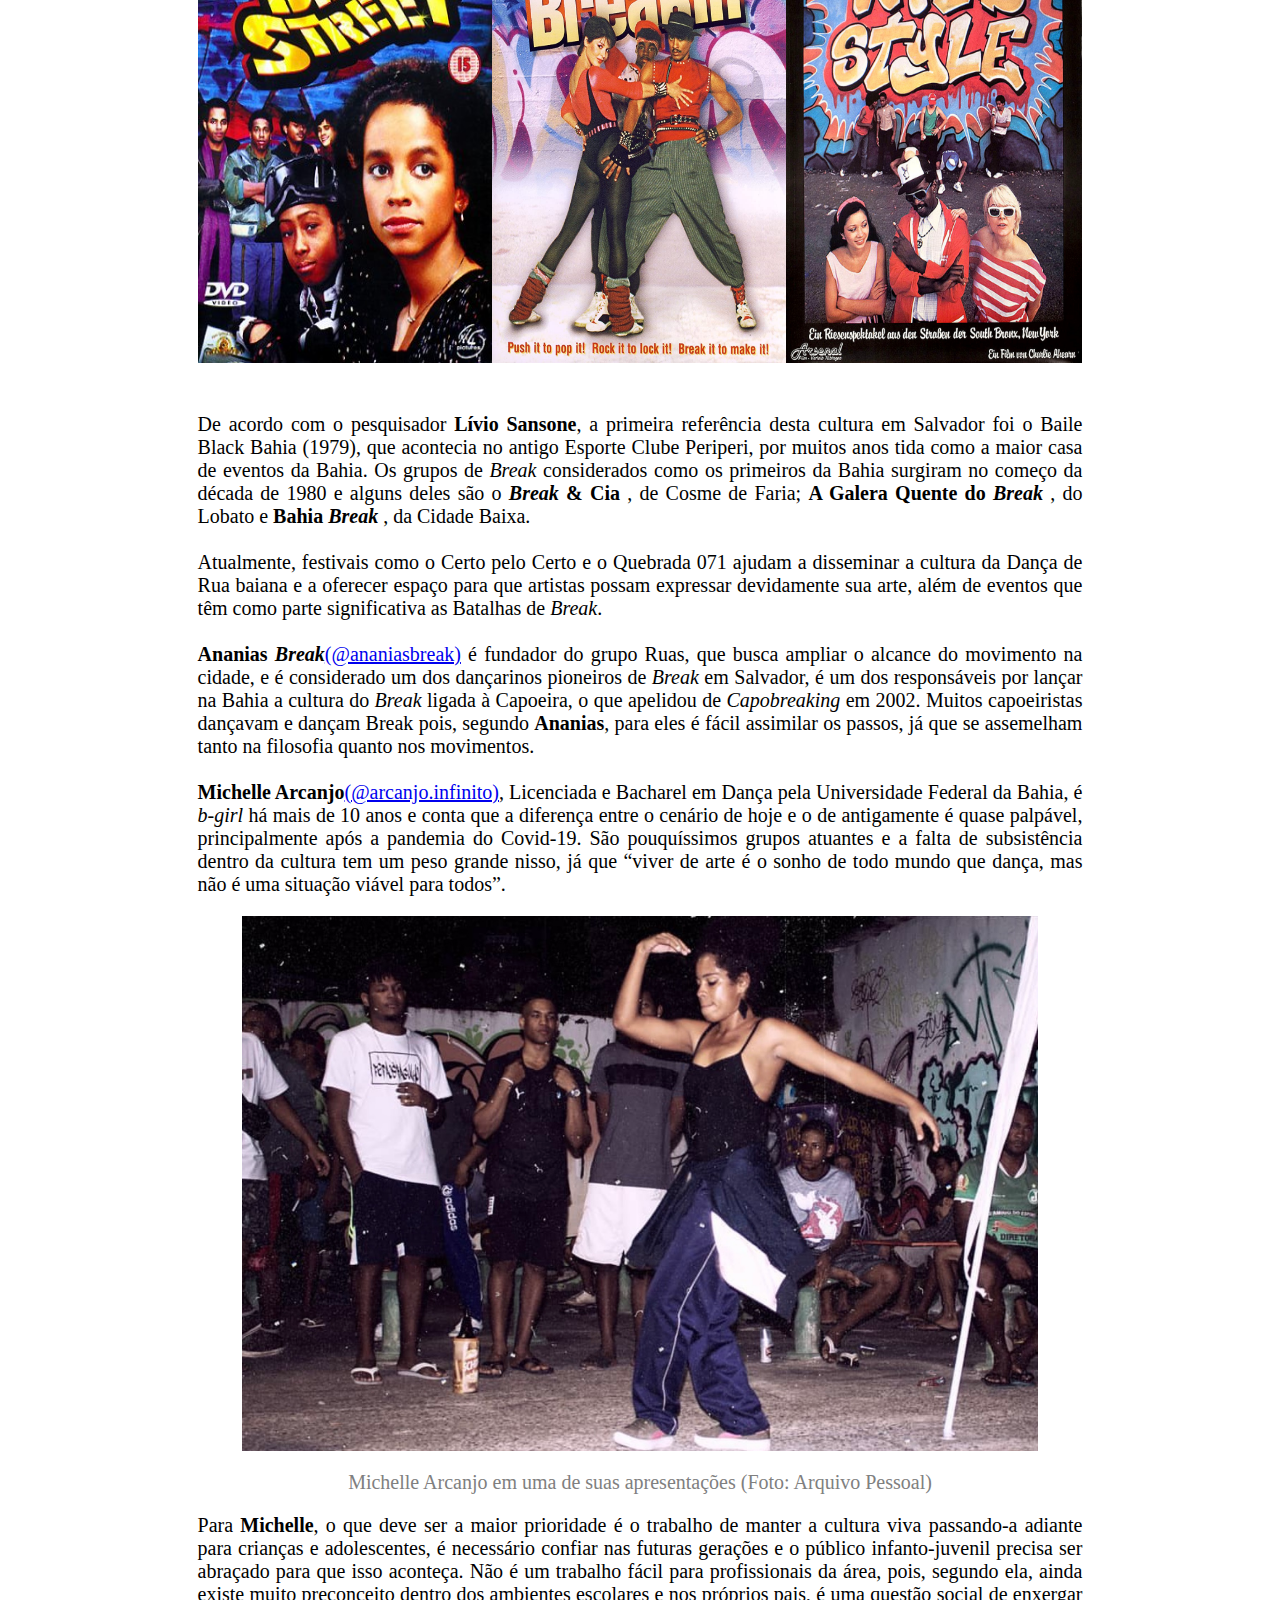
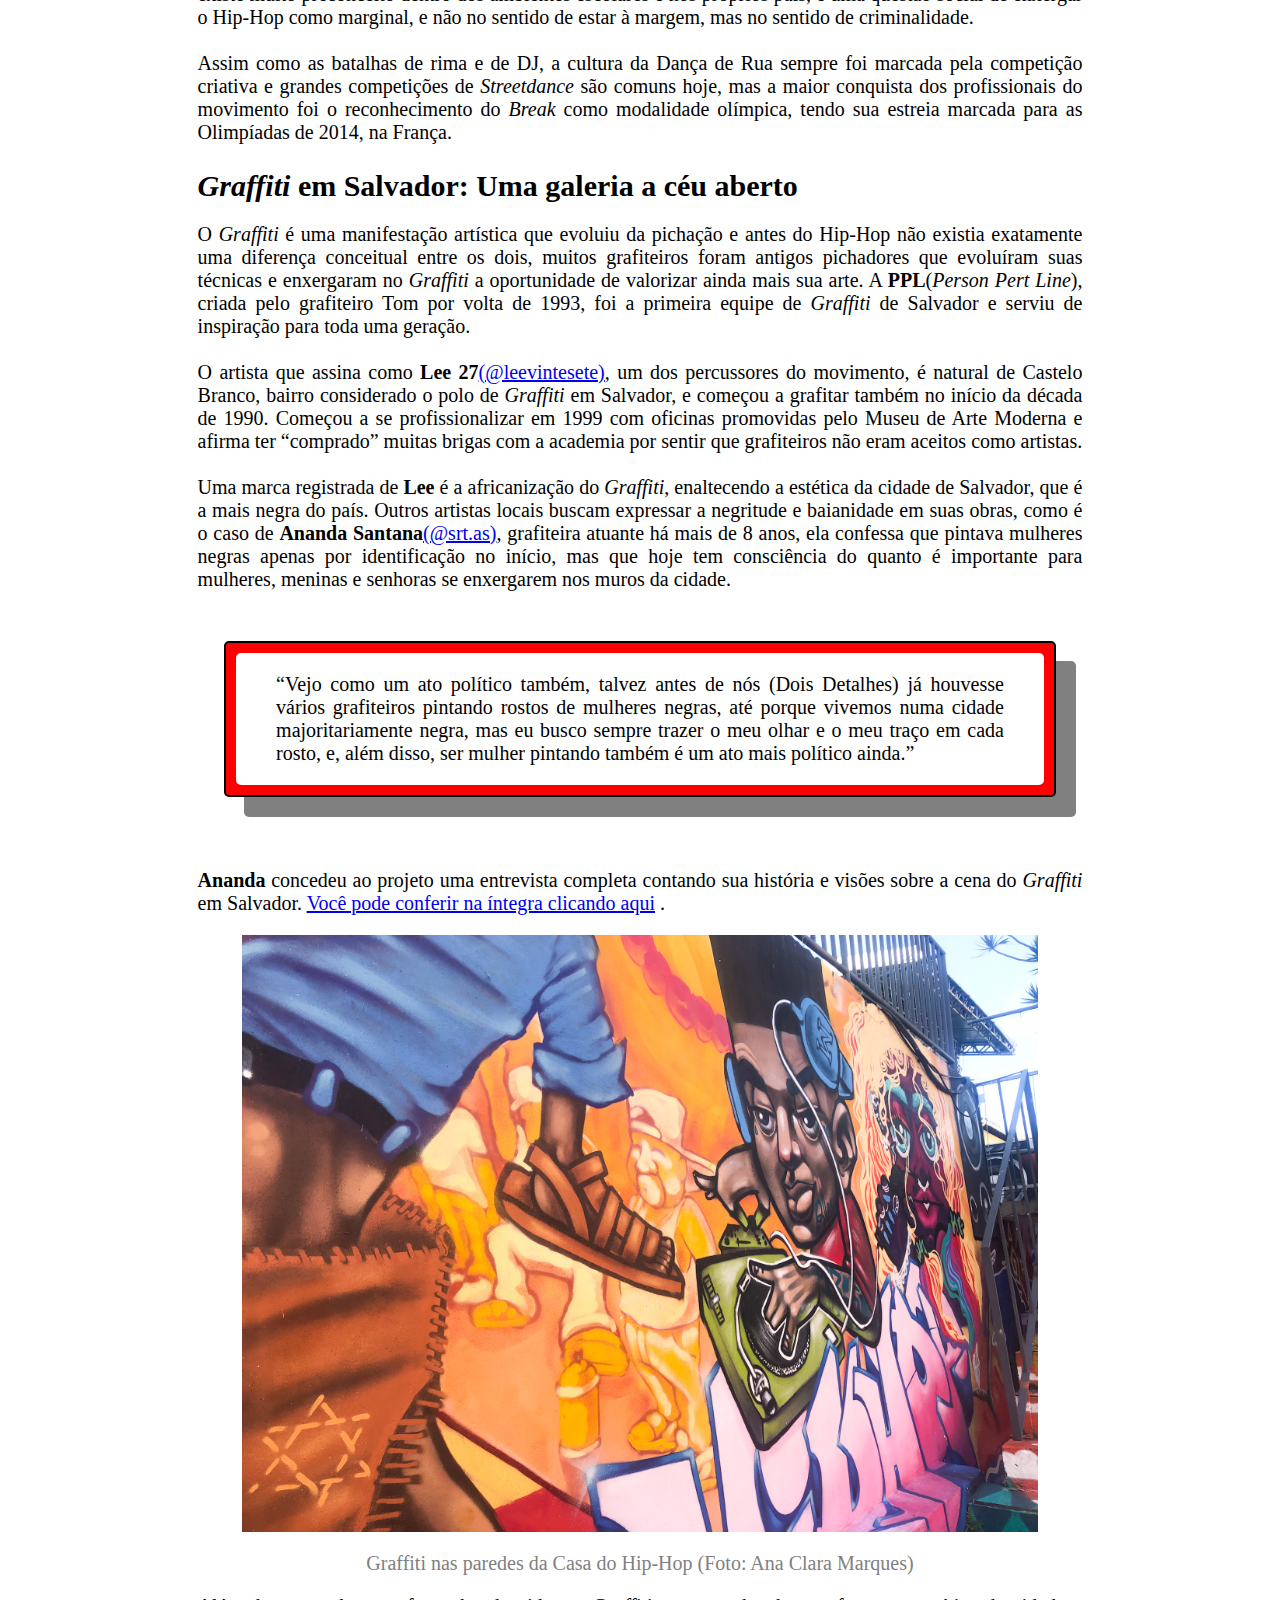
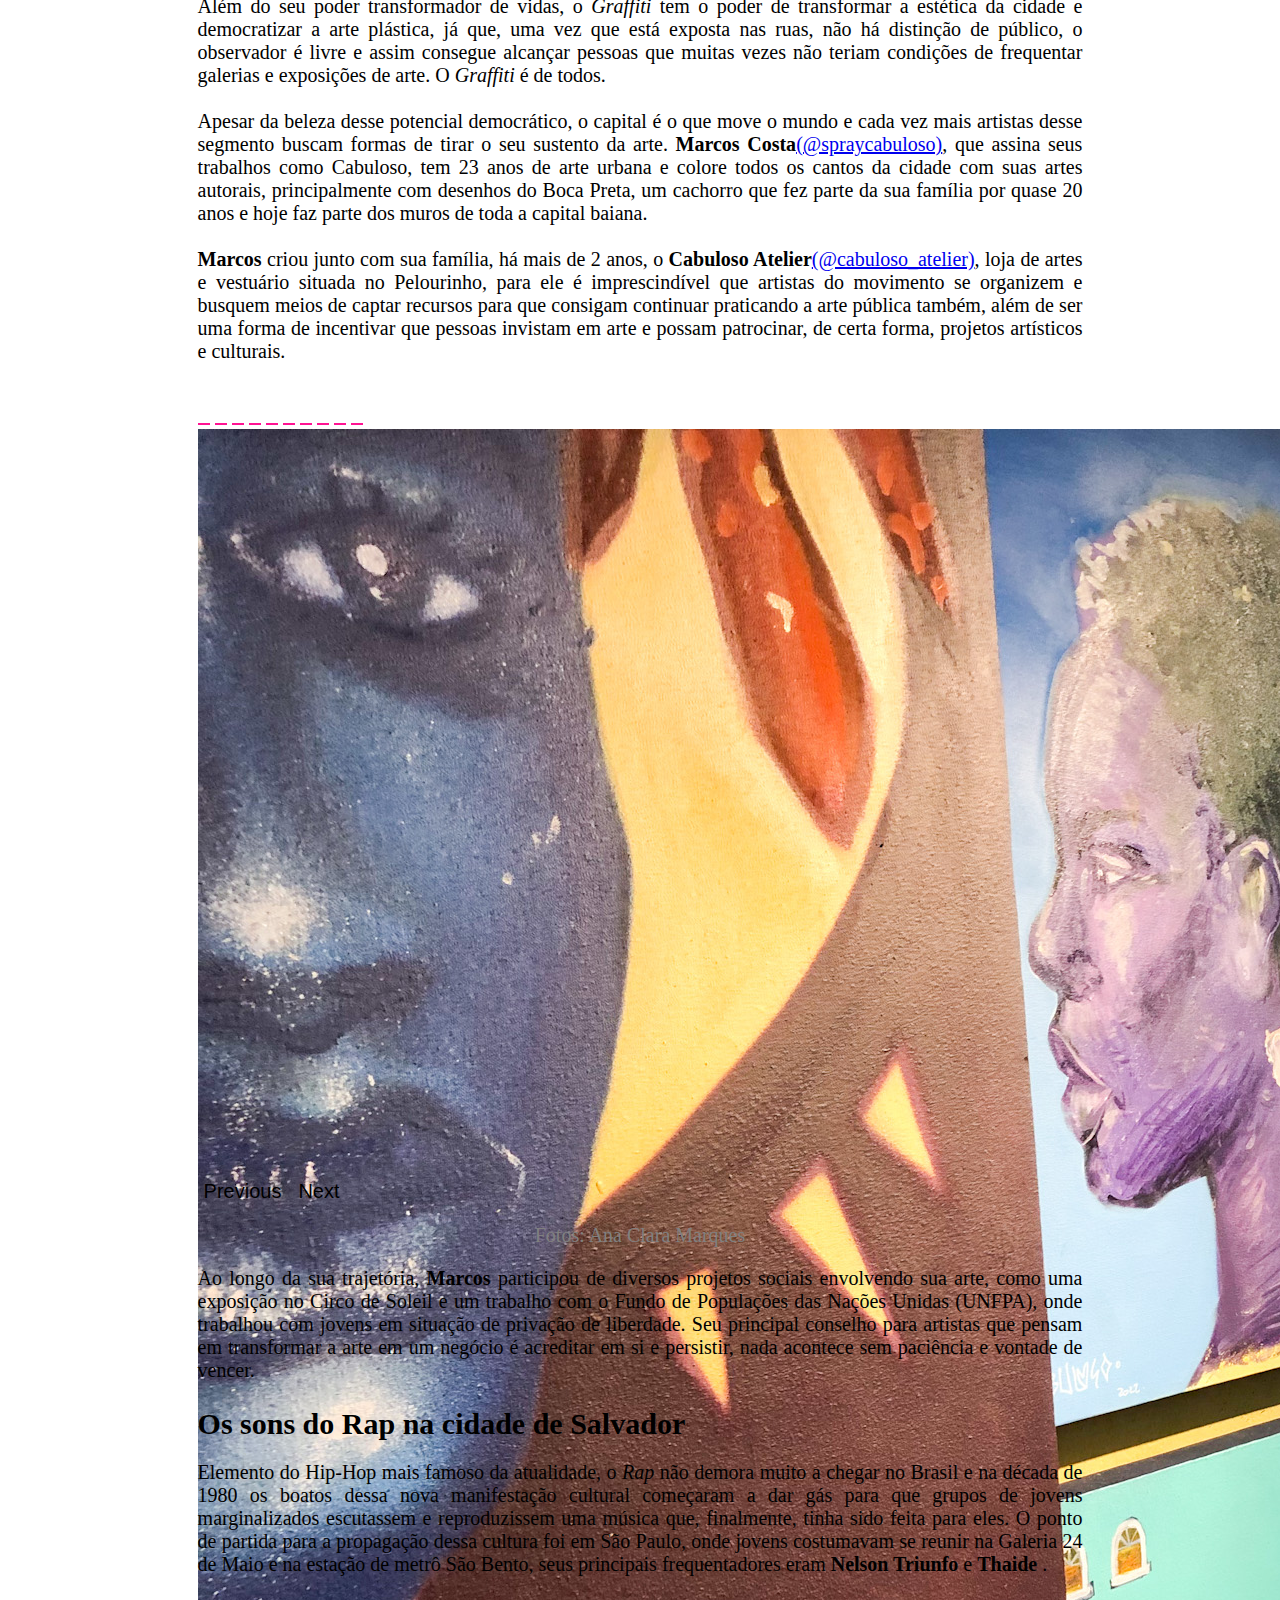
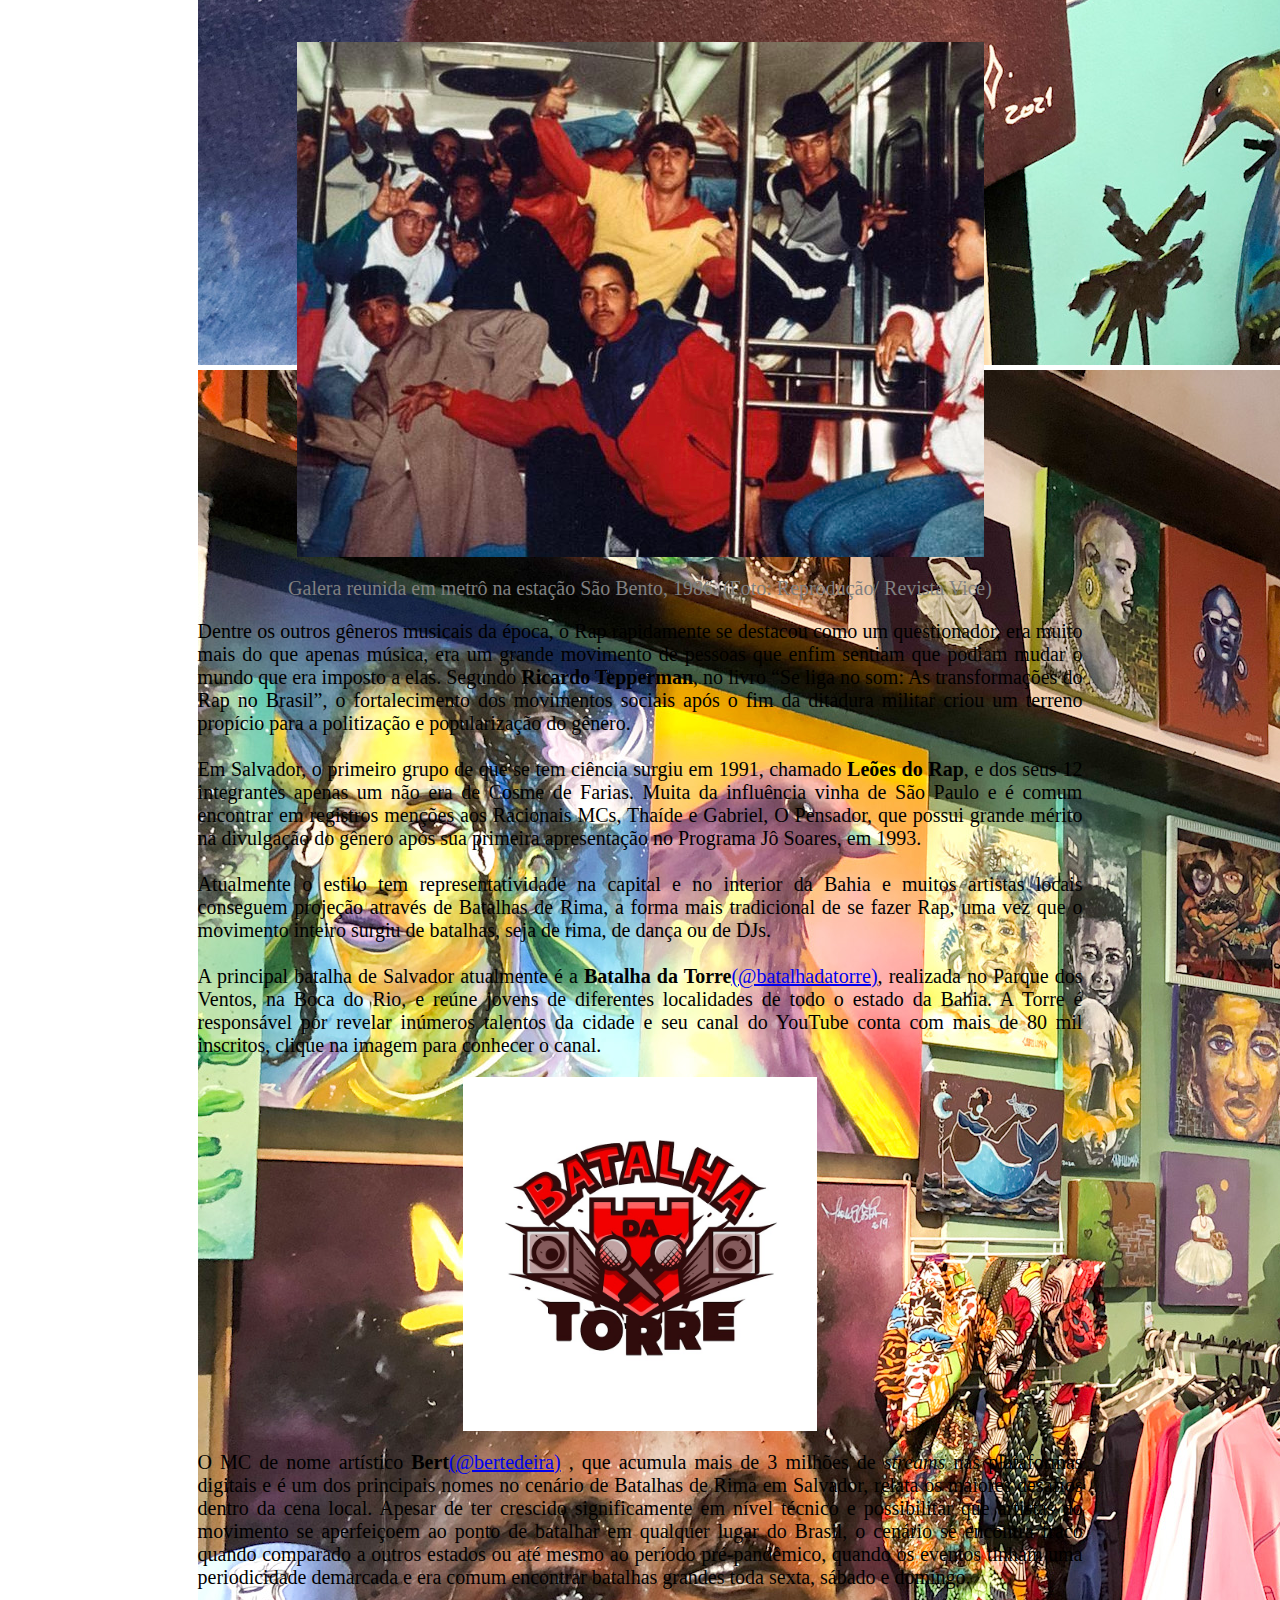
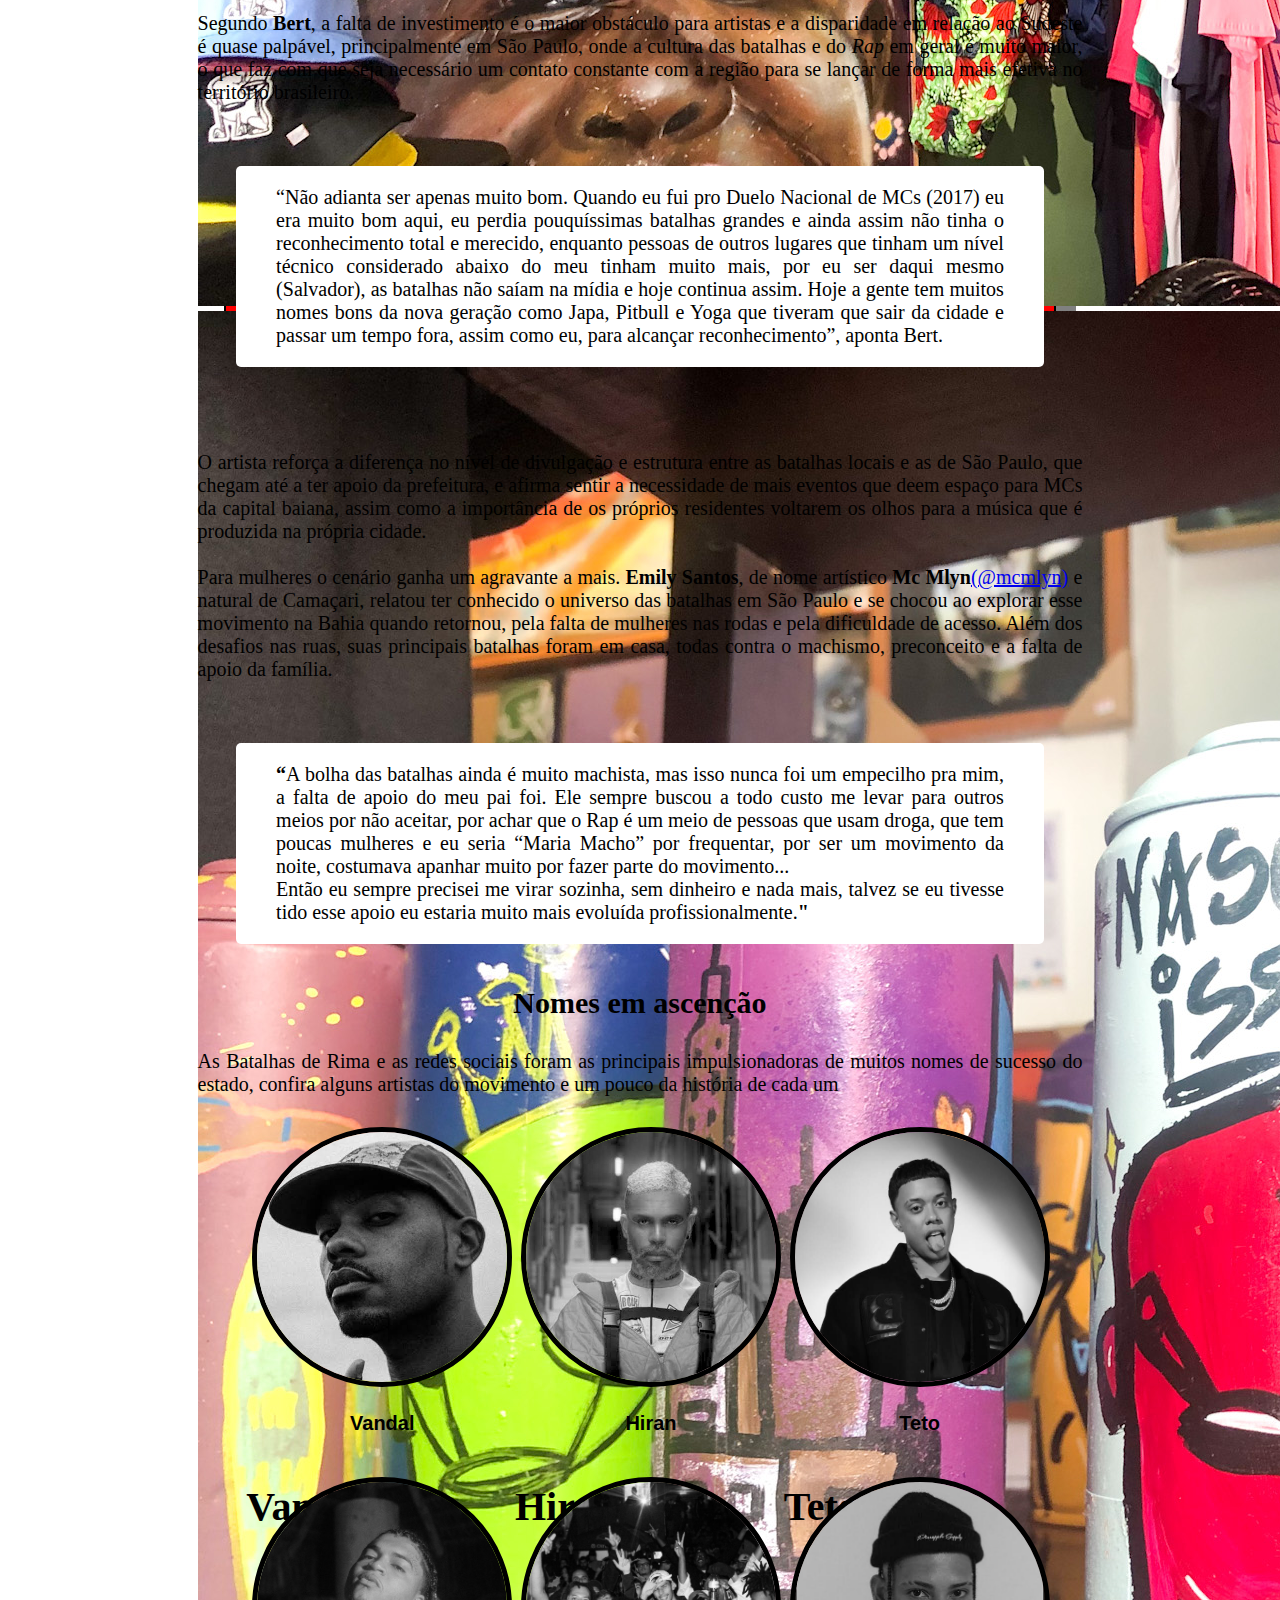
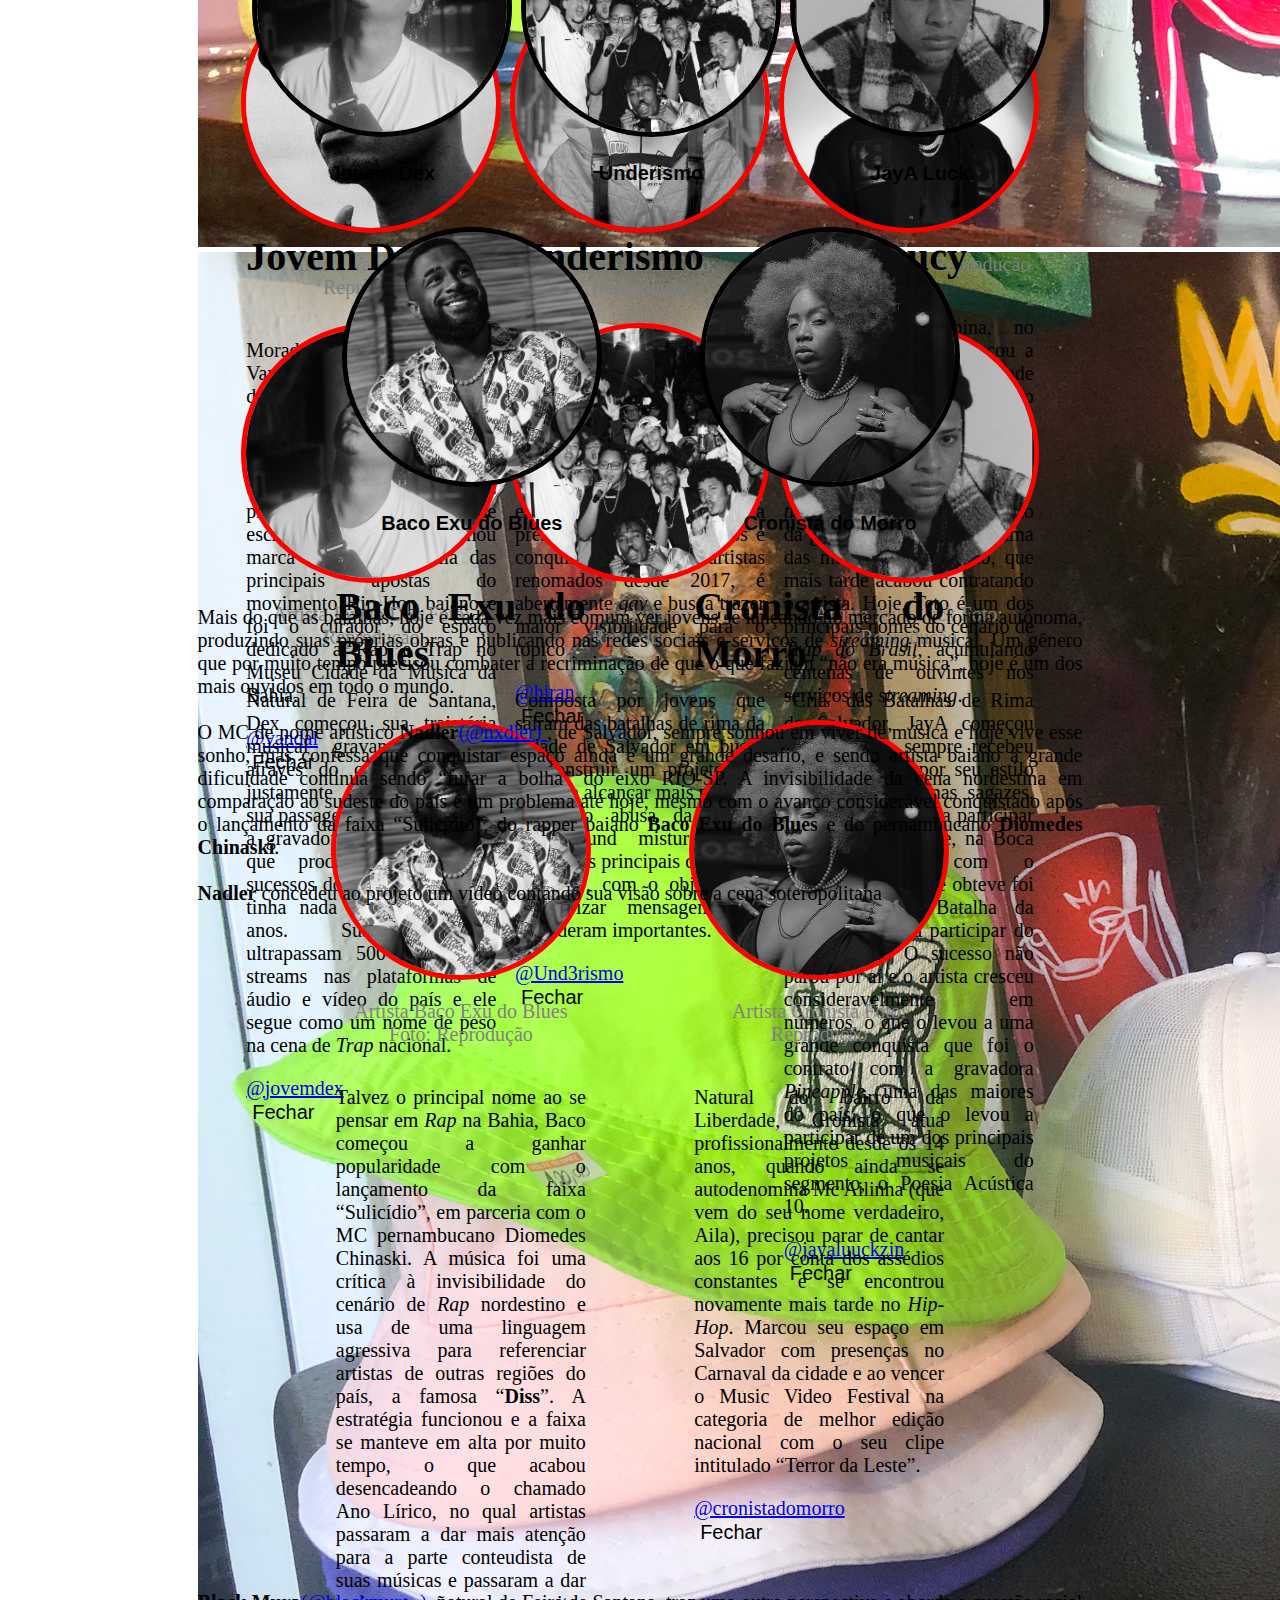
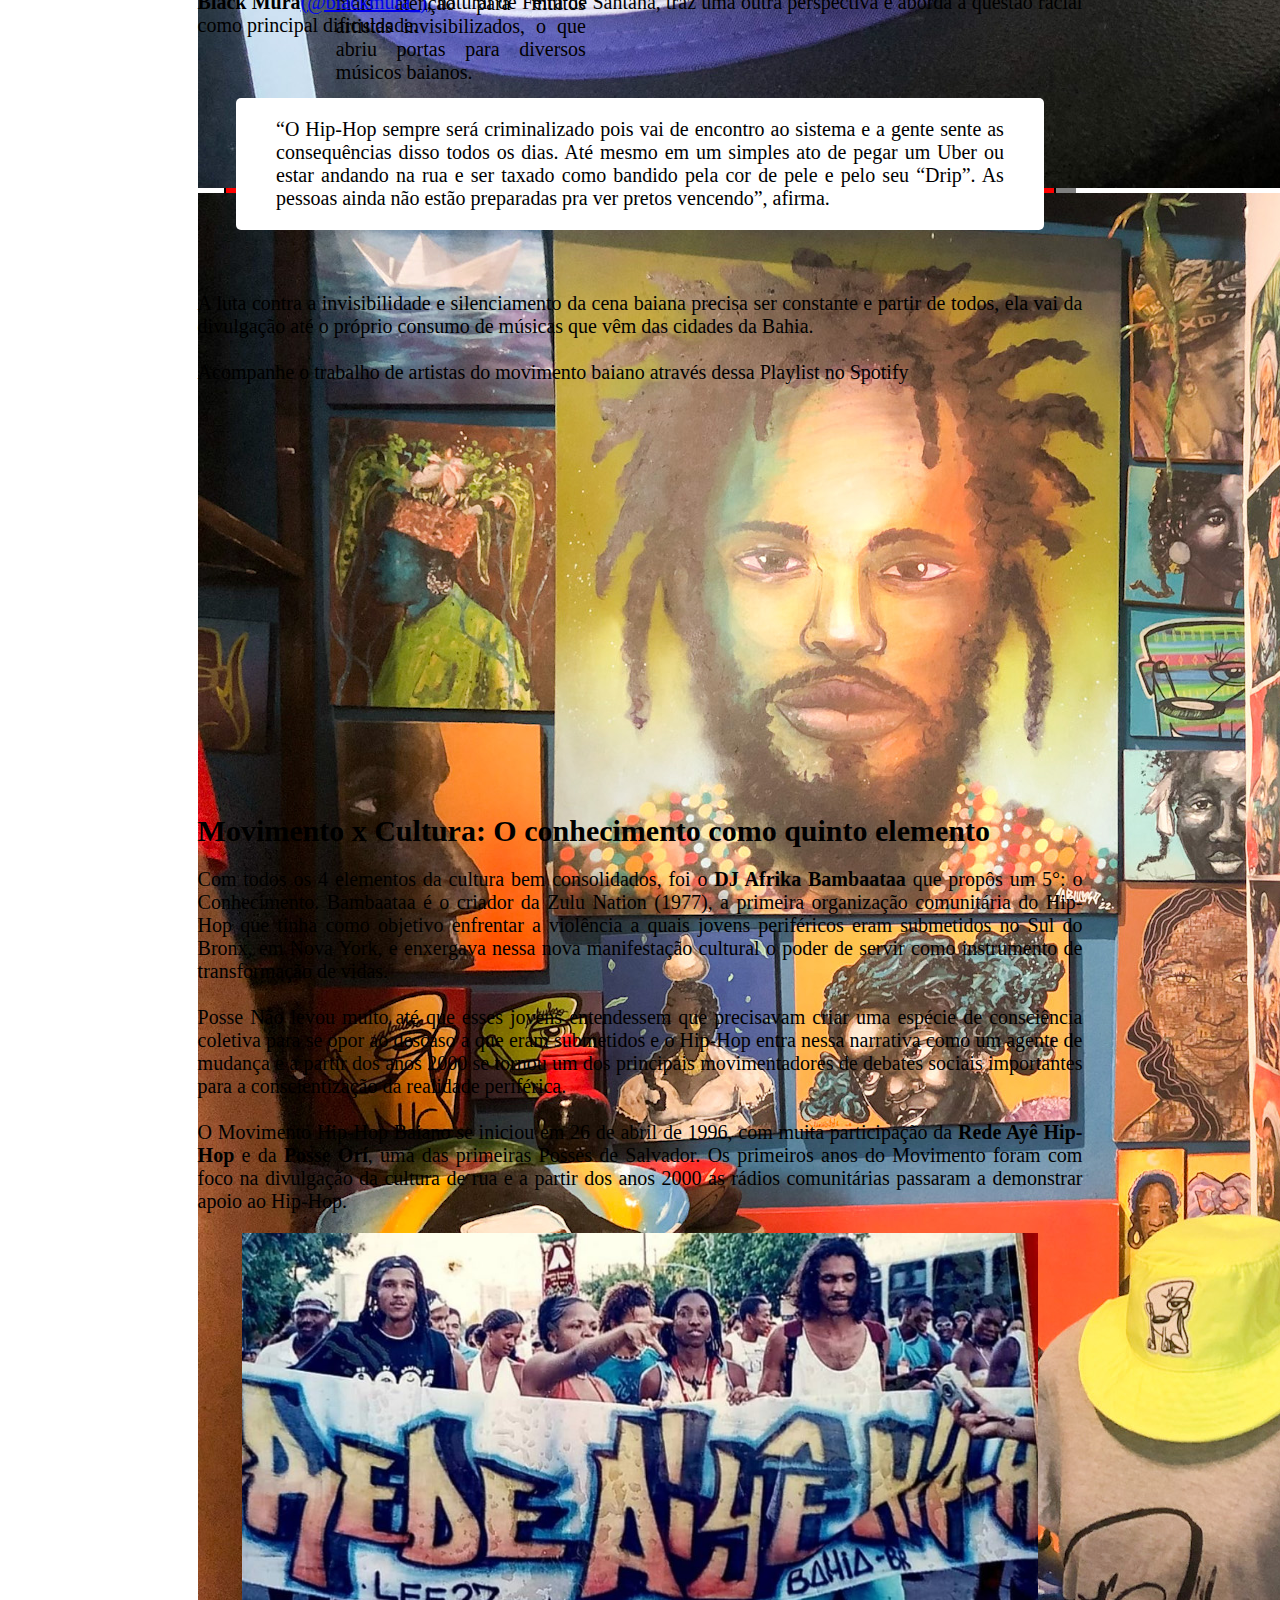
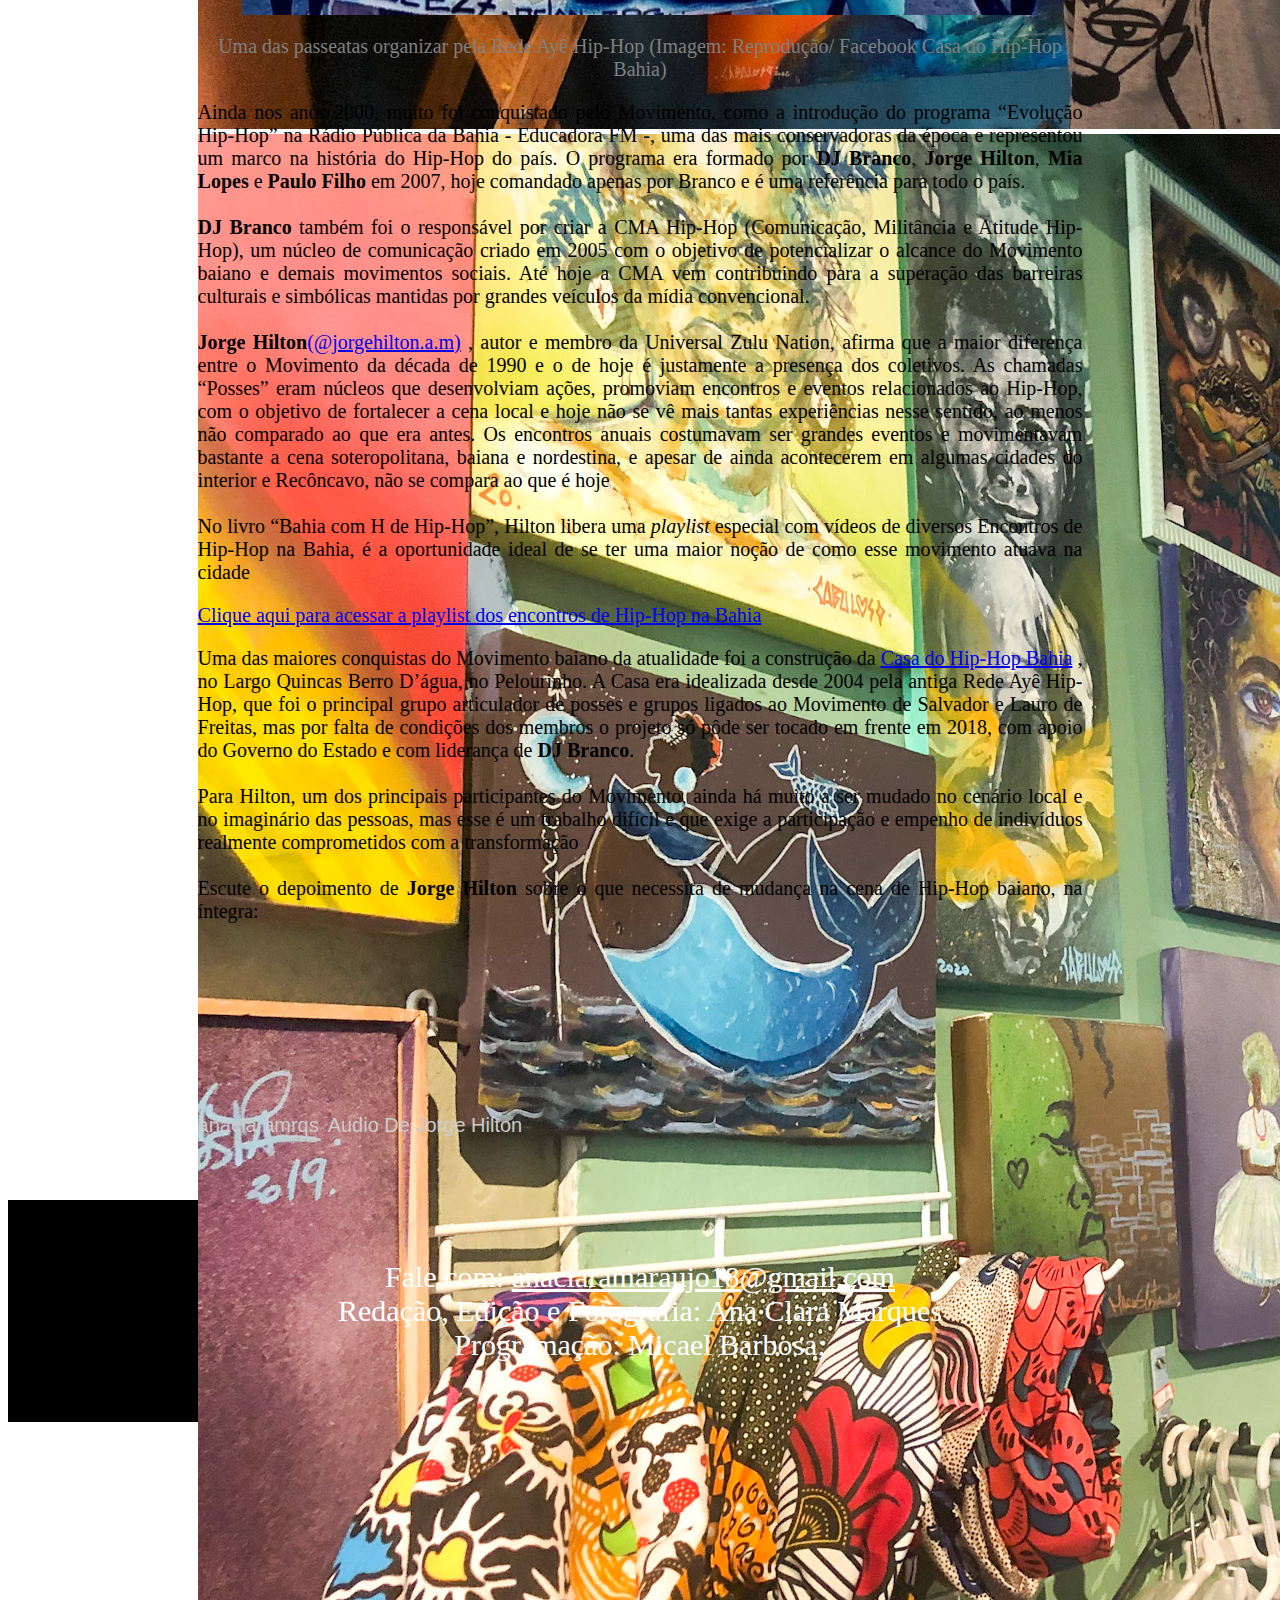
==== commit 81b20e34: "feat: add footer" ====
--- a/index.html
+++ b/index.html
@@ -87,8 +87,9 @@
                     As festas promovidas por <i>DJs</i> do movimento eram vistas como baderna e desde a chegada do
                     Hip-Hop como
                     algo consolidado no país, eram comuns as tentativas de censura e enfrentamento das forças policiais.
-                    De acordo com a jornalista baiana <b>Daniela Luciana</b><a href="https://www.instagram.com/danilucianas/"
-                        target="_blank">(@danielaluciana)</a> , a grandeza dessa manifestação cultural é o fato
+                    De acordo com a jornalista baiana <b>Daniela Luciana</b><a
+                        href="https://www.instagram.com/danilucianas/" target="_blank">(@danielaluciana)</a> , a
+                    grandeza dessa manifestação cultural é o fato
                     de oferecer ao povo periférico a capacidade de fazer algo, quando não se espera que eles façam nada
                     além de sobreviver, o que não poderia jamais cair nas graças do estado.
                 </p>
@@ -179,7 +180,8 @@
                     passando-a
                     adiante para crianças e adolescentes, é necessário confiar nas futuras gerações e o público
                     infanto-juvenil precisa ser abraçado para que isso aconteça. Não é um trabalho fácil para
-                    profissionais da área, pois, segundo ela, ainda existe muito preconceito dentro dos ambientes escolares e
+                    profissionais da área, pois, segundo ela, ainda existe muito preconceito dentro dos ambientes
+                    escolares e
                     nos próprios pais, é uma questão social de enxergar o Hip-Hop como marginal, e não no sentido de
                     estar à margem, mas no sentido de criminalidade.
                     <br>
@@ -219,8 +221,9 @@
                     cidade
                     de
                     Salvador, que é a mais negra do país. Outros artistas locais buscam expressar a negritude e
-                    baianidade em suas obras, como é o caso de <b>Ananda Santana</b><a href="https://www.instagram.com/srt.as/"
-                        target="_blank">(@srt.as)</a>, grafiteira atuante há mais de 8 anos, ela
+                    baianidade em suas obras, como é o caso de <b>Ananda Santana</b><a
+                        href="https://www.instagram.com/srt.as/" target="_blank">(@srt.as)</a>, grafiteira atuante há
+                    mais de 8 anos, ela
                     confessa que pintava mulheres negras apenas por identificação no início, mas que hoje tem
                     consciência
                     do quanto é importante para mulheres, meninas e senhoras se enxergarem nos muros da cidade.
@@ -453,8 +456,8 @@
                 voltarem os olhos para a música que é produzida na própria cidade.
                 <br>
                 <br>
-                Para mulheres o cenário ganha um agravante a mais. <b>Emily Santos</b>, de nome artístico <b>Mc Mlyn</b><a
-                    href="https://www.instagram.com/mcmlyn/" target="_blank">(@mcmlyn)</a> e natural
+                Para mulheres o cenário ganha um agravante a mais. <b>Emily Santos</b>, de nome artístico <b>Mc
+                    Mlyn</b><a href="https://www.instagram.com/mcmlyn/" target="_blank">(@mcmlyn)</a> e natural
                 de Camaçari, relatou ter conhecido o universo das batalhas em São Paulo e se chocou ao explorar esse
                 movimento na Bahia quando retornou, pela falta de mulheres nas rodas e pela dificuldade de acesso.
                 Além dos desafios nas ruas, suas principais batalhas foram em casa, todas contra o machismo,
@@ -833,7 +836,8 @@
                     música”, hoje é um dos mais ouvidos em todo o mundo.
                     <br>
                     <br>
-                    O MC de nome artístico <b>Nadler</b><a href="https://www.instagram.com/nxdler/" target="_blank">(@nxdler)
+                    O MC de nome artístico <b>Nadler</b><a href="https://www.instagram.com/nxdler/"
+                        target="_blank">(@nxdler)
                     </a>, de Salvador, sempre sonhou em viver de música e hoje vive esse sonho,
                     mas confessa que conquistar espaço ainda é um grande desafio, e sendo artista baiano a grande
                     dificuldade continua sendo “furar a bolha” do eixo RIO-SP. A invisibilidade da cena nordestina em
@@ -853,7 +857,8 @@
                 <br>
                 <br>
                 <p>
-                    <b>Black Mura</b><a href="https://www.instagram.com/blackmura_/">(@blackmura_)</a>, natural de Feira de
+                    <b>Black Mura</b><a href="https://www.instagram.com/blackmura_/">(@blackmura_)</a>, natural de Feira
+                    de
                     Santana, traz uma outra perspectiva e aborda a questão racial como
                     principal dificuldade.
                     <br>
@@ -937,7 +942,7 @@
                     algumas cidades do interior e Recôncavo, não se compara ao que é hoje
                     <br>
                     <br>
-                    No livro “Bahia com H de Hip-Hop”, Hilton libera uma <i>playlist</i>  especial com vídeos de diversos
+                    No livro “Bahia com H de Hip-Hop”, Hilton libera uma <i>playlist</i> especial com vídeos de diversos
                     Encontros de Hip-Hop na Bahia, é a oportunidade ideal de se ter uma maior noção de como esse
                     movimento atuava na cidade
                 </p>
@@ -974,7 +979,13 @@
             </section>
         </main>
         <footer>
-
+            <p>
+                Fale com: <a href="mailto:anaclaramaraujo18@gmail.com" target="_blank">anaclaramaraujo18@gmail.com</a> 
+                <br>
+                Redação, Edição e Fotografia: Ana Clara Marques
+                <br>
+                Programação: Micael Barbosa; 
+            </p>
         </footer>
         <script src="js/script.js"></script>
         <script src="https://cdn.jsdelivr.net/npm/bootstrap@5.2.2/dist/js/bootstrap.bundle.min.js"
--- a/css/style.css
+++ b/css/style.css
@@ -205,7 +205,7 @@
 }
 
 .hiphop-house img {
-    width: 1100px;
+    width: 120%;
     height: 600px;
 }
 
@@ -298,3 +298,19 @@
 .carousel-inner{
     height: 750px;
 }
+
+footer{
+    padding: 30px;
+    background-color: black;
+    color: white;
+    display: flex;
+    align-items: center;
+    justify-content: center;
+}
+footer p, footer a{
+    font-size: 30px;
+    text-align: center;
+}
+footer a{
+    color: white;
+}